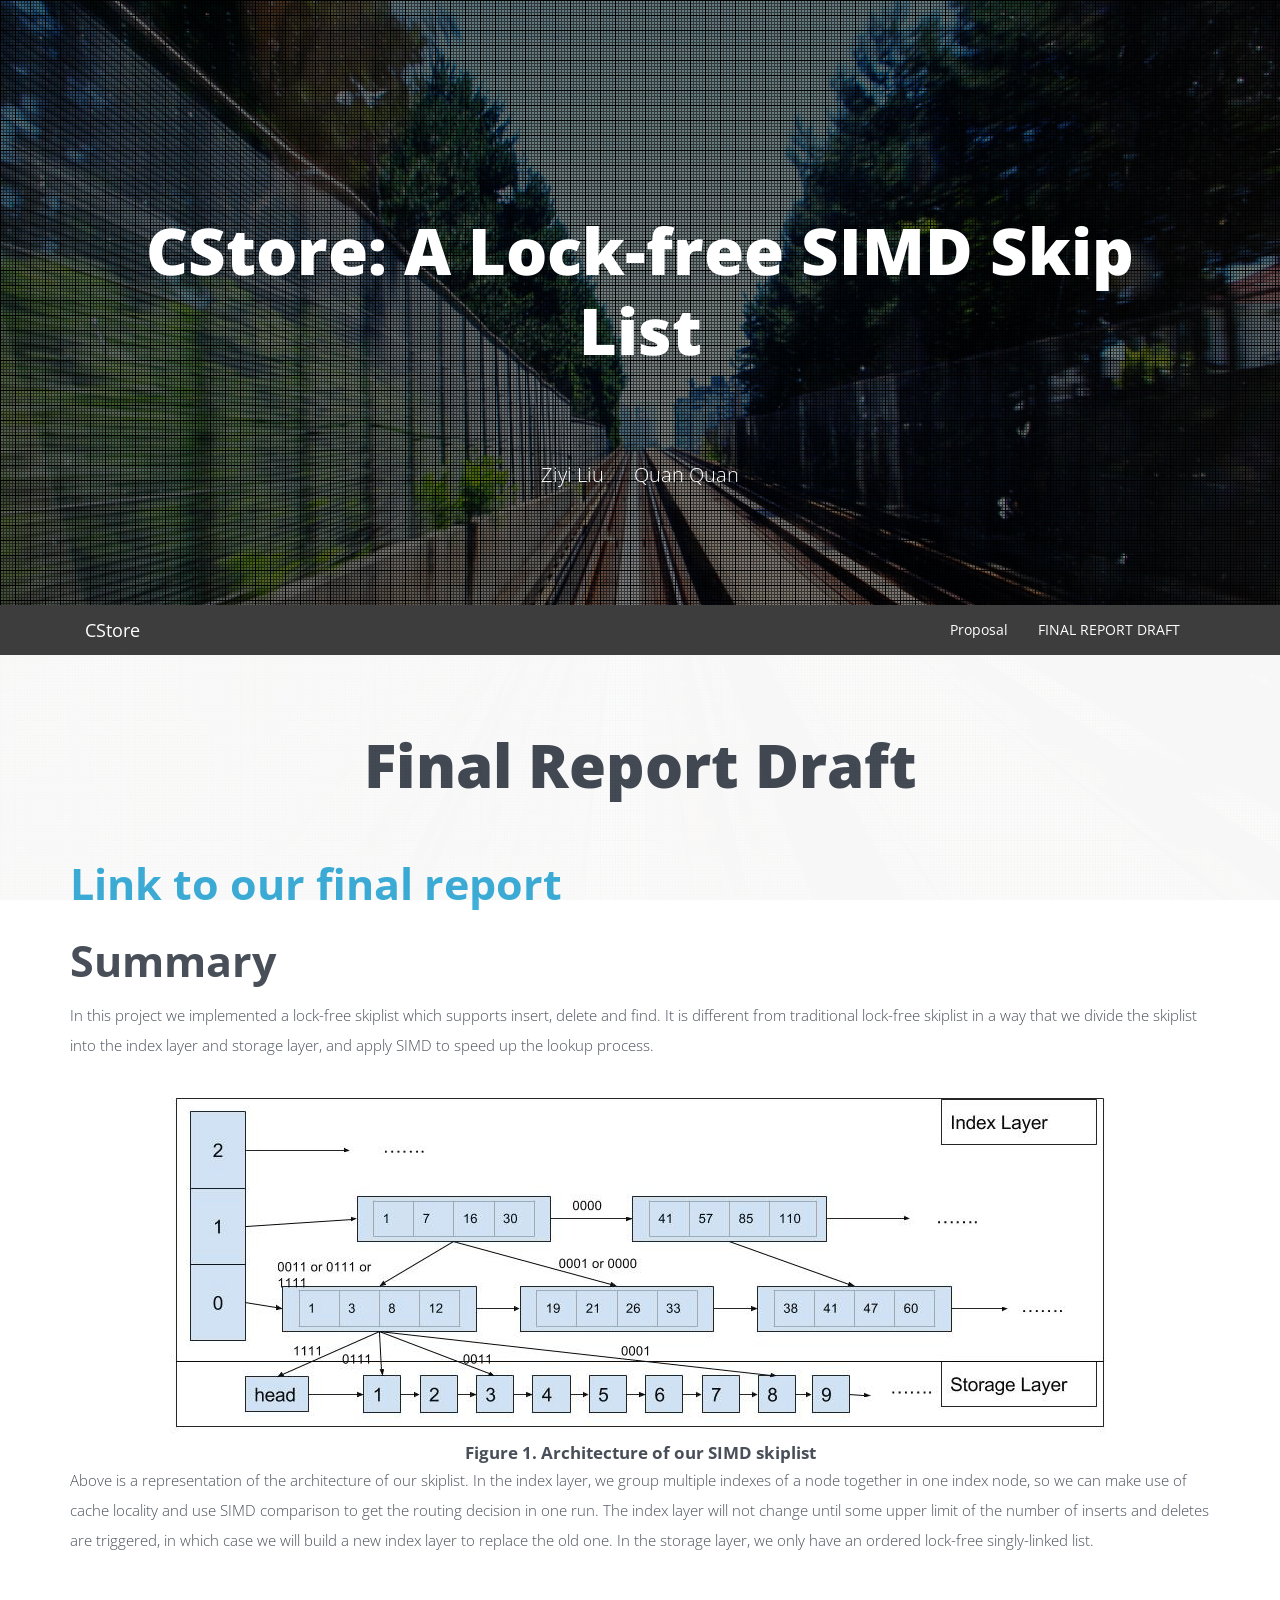
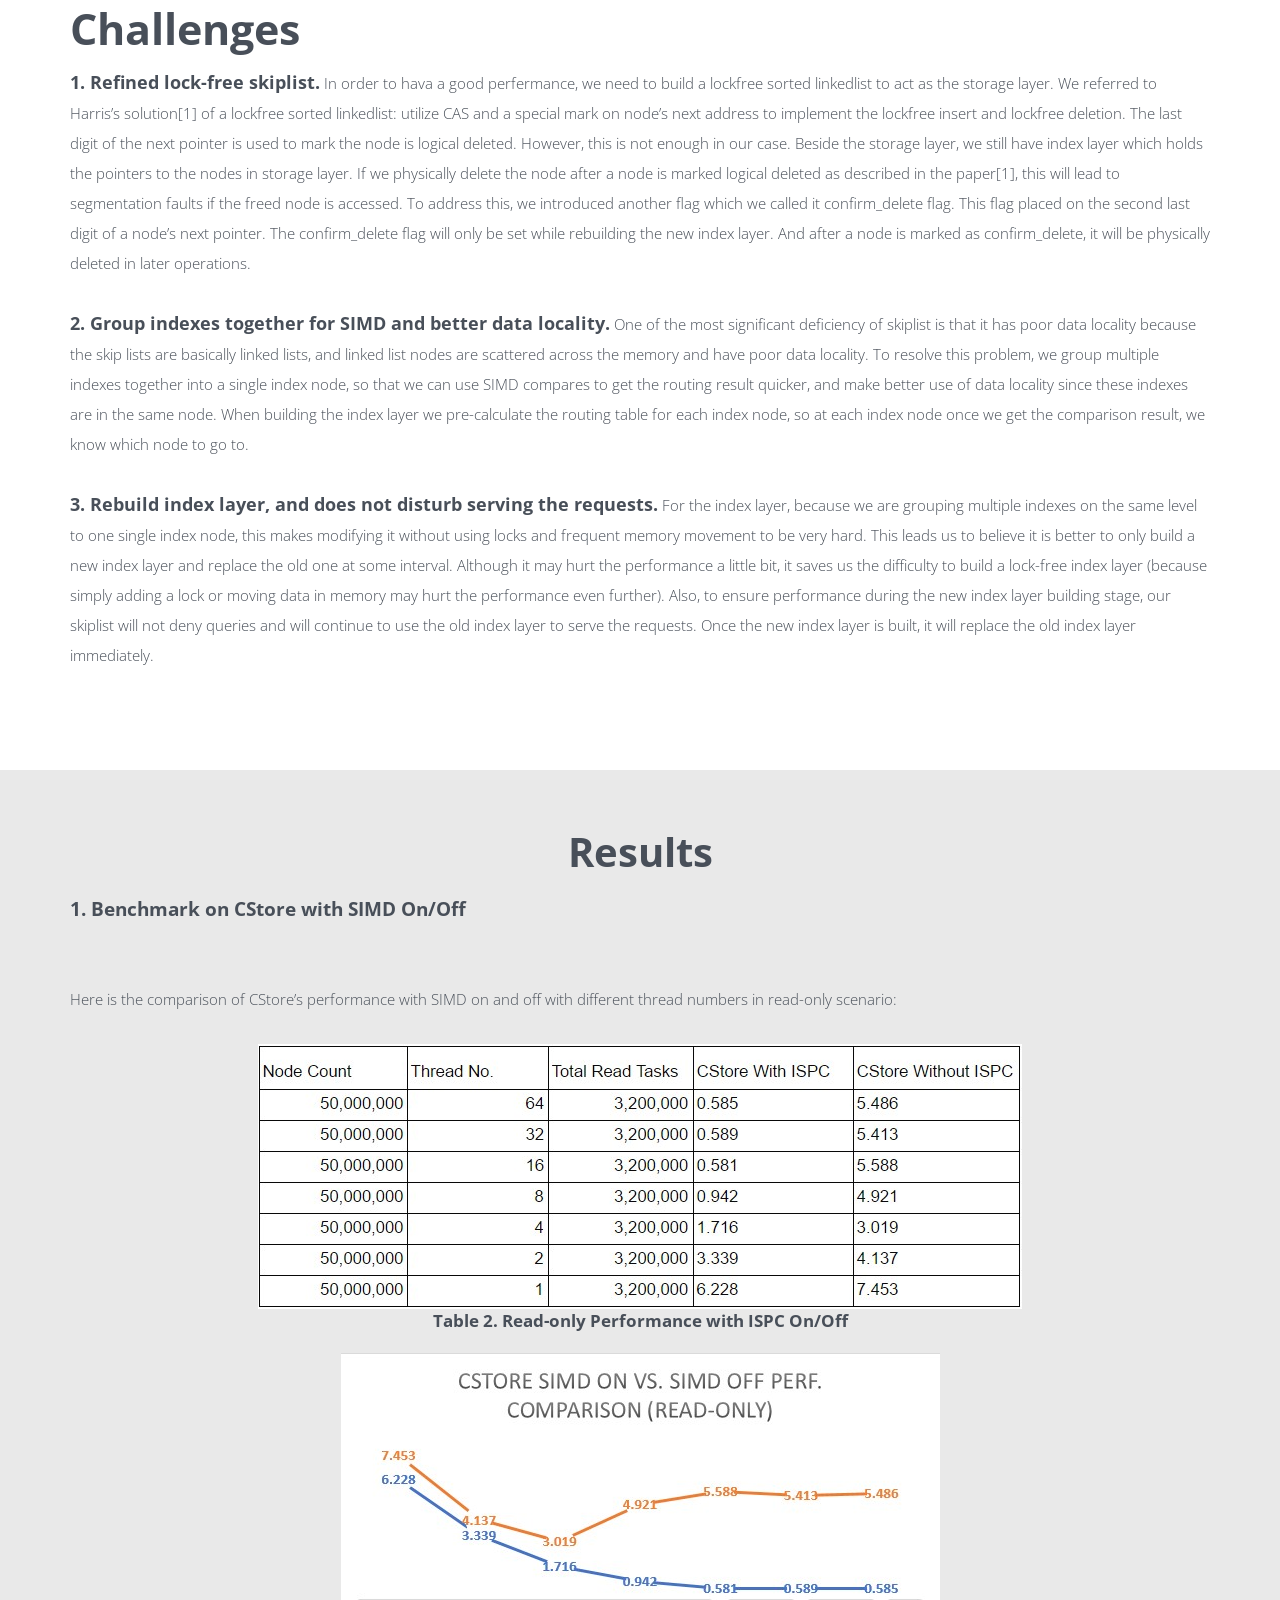
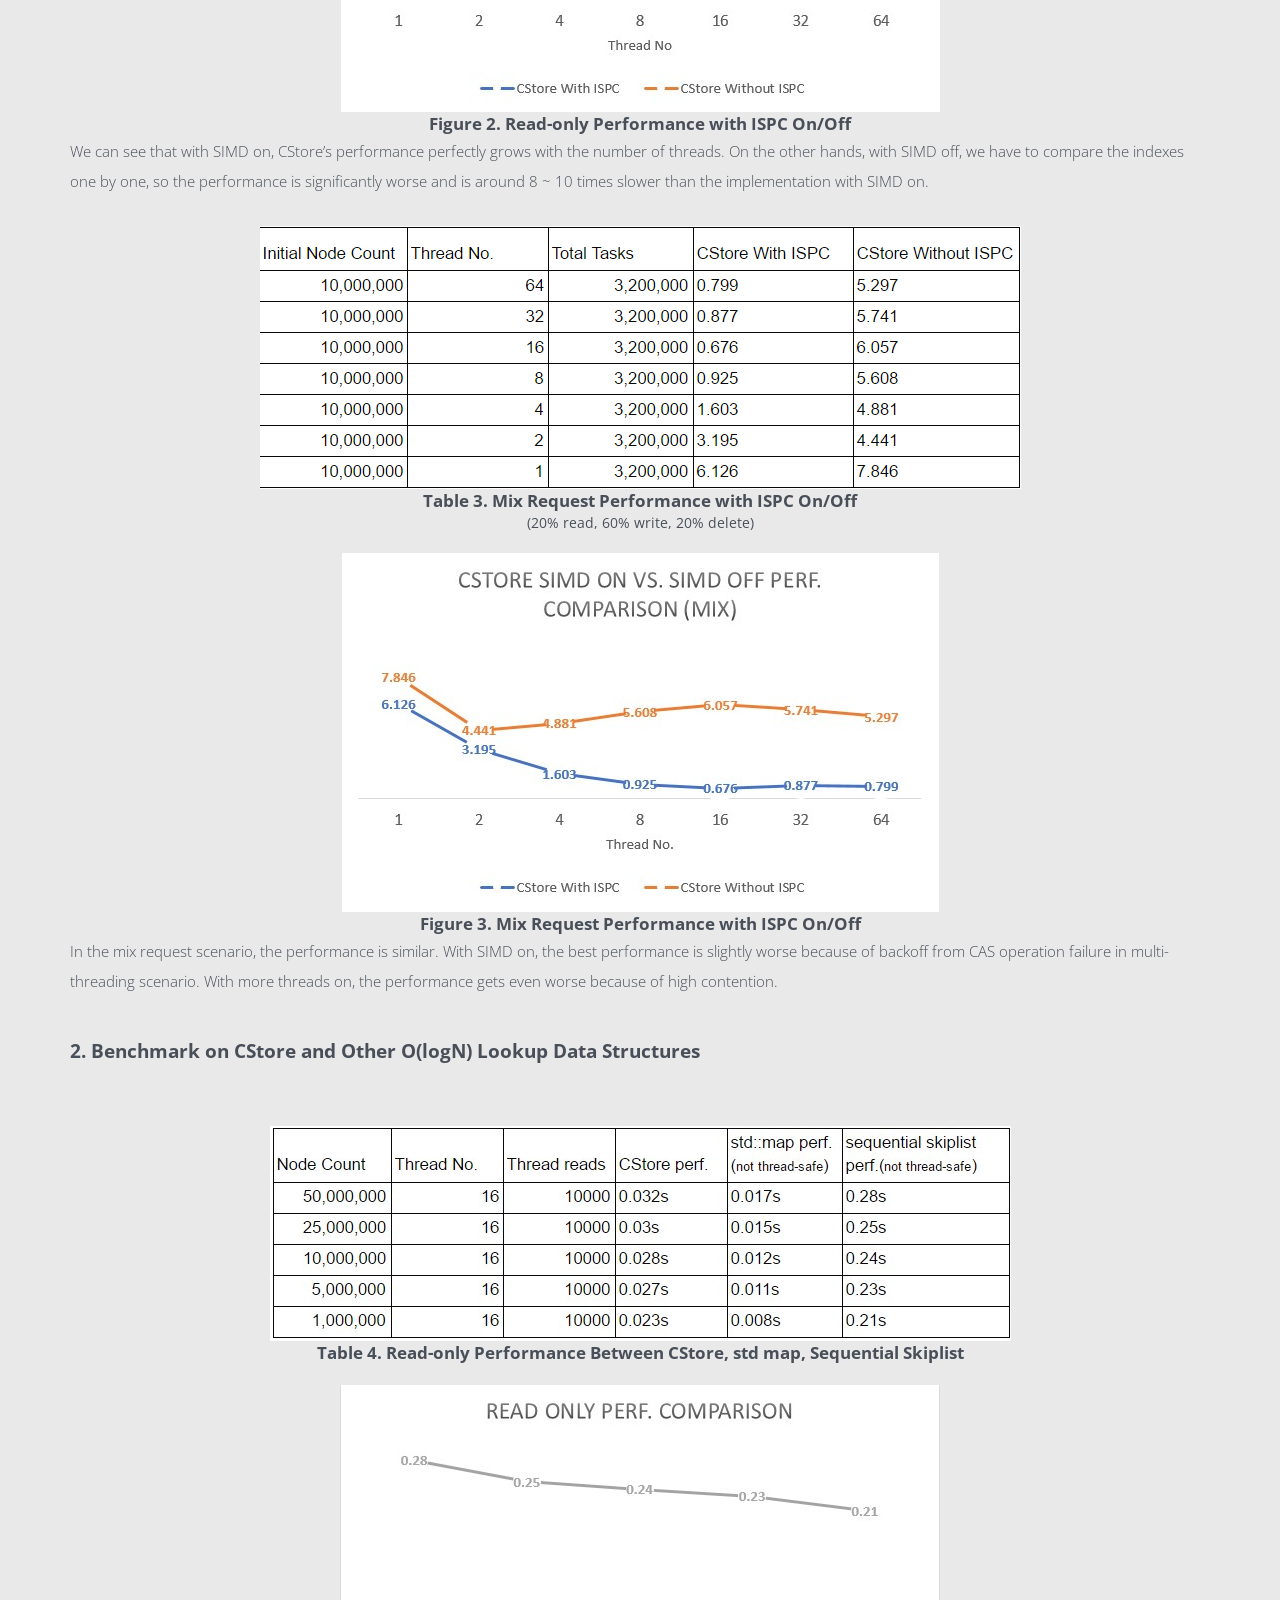
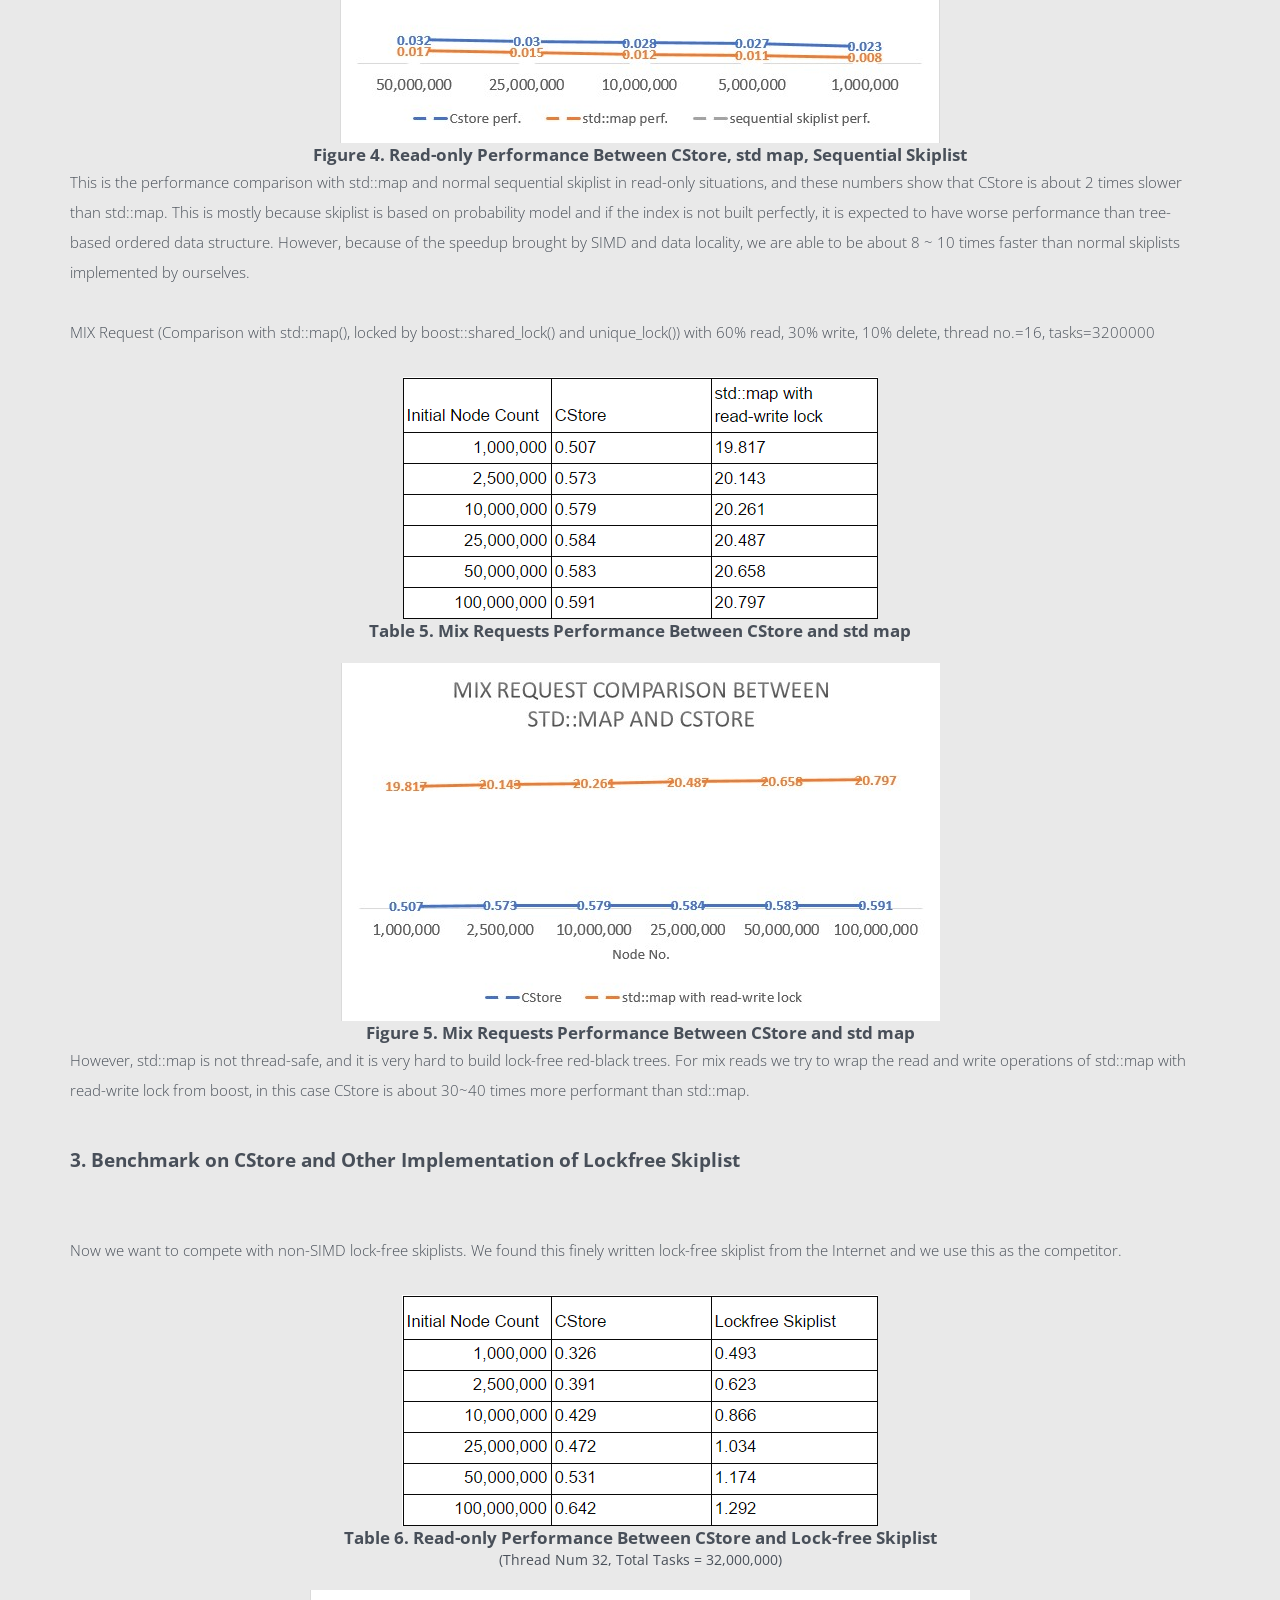
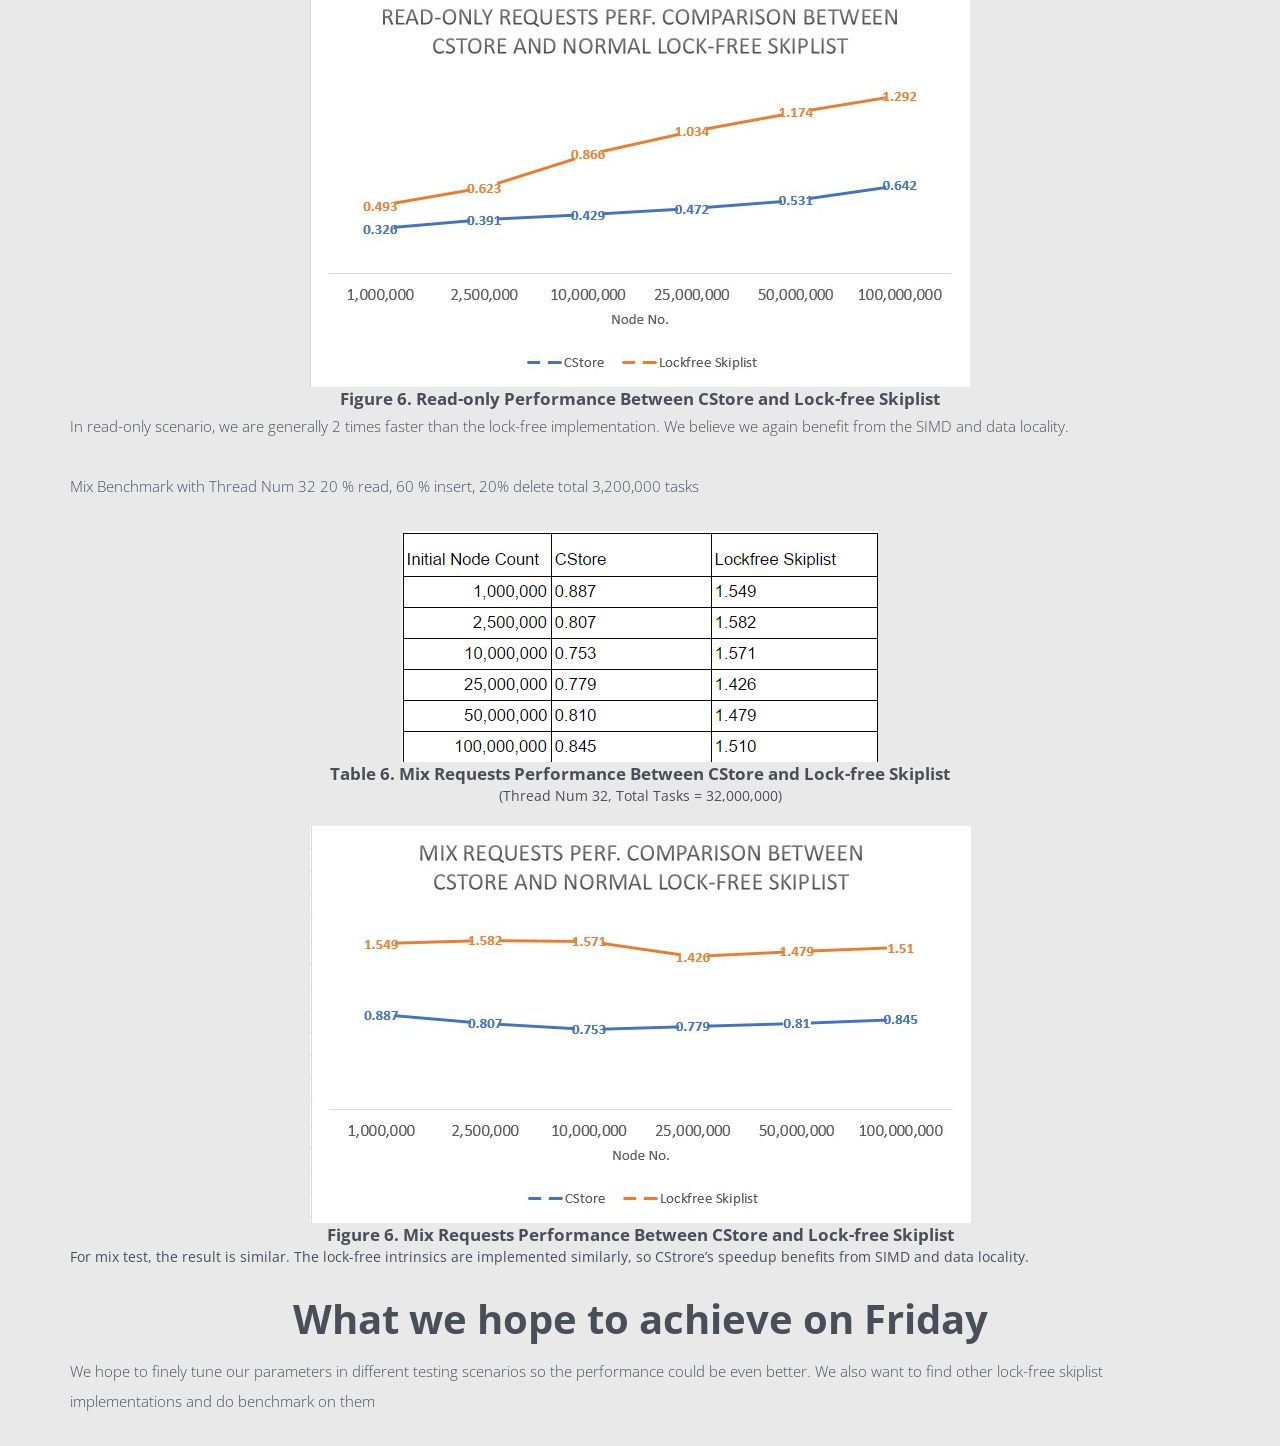
==== index.html @ 599479ee "Update index.html" ====
<!DOCTYPE html>
<!--[if lt IE 7 ]>
<html class="ie ie6" lang="en"> <![endif]-->
<!--[if IE 7 ]>
<html class="ie ie7" lang="en"> <![endif]-->
<!--[if IE 8 ]>
<html class="ie ie8" lang="en"> <![endif]-->
<!--[if (gte IE 9)|!(IE)]><!-->
<html lang="en">
<!--<![endif]-->

<head>
    <meta charset="utf-8">
    <meta name="viewport" content="width=device-width, initial-scale=1, maximum-scale=1">
    <meta name="description" content="">
    <meta name="author" content="">
    <!--[if IE]>
    <meta http-equiv="X-UA-Compatible" content="IE=edge,chrome=1">
    <![endif]-->
    <title>CStore: In-Memory Column-Oritented Data Store</title>
    <!--REQUIRED STYLE SHEETS-->
    <!-- BOOTSTRAP CORE STYLE CSS -->
    <link href="assets/css/bootstrap.css" rel="stylesheet"/>
    <link href="assets/css/bootflat.css" rel="stylesheet"/>
    <!-- FONTAWESOME STYLE CSS -->
    <link href="assets/css/font-awesome.min.css" rel="stylesheet"/>
    <!-- VEGAS STYLE CSS -->
    <link href="assets/scripts/vegas/jquery.vegas.min.css" rel="stylesheet"/>
    <!-- CUSTOM STYLE CSS -->
    <link href="assets/css/style.css" rel="stylesheet"/>
    <!-- GOOGLE FONT -->
    <link href='http://fonts.googleapis.com/css?family=Open+Sans' rel='stylesheet' type='text/css'>
    <!-- HTML5 shim and Respond.js IE8 support of HTML5 elements and media queries -->
    <!--[if lt IE 9]>
    <script src="https://oss.maxcdn.com/libs/html5shiv/3.7.0/html5shiv.js"></script>
    <script src="https://oss.maxcdn.com/libs/respond.js/1.3.0/respond.min.js"></script>
    <![endif]-->
</head>

<body>
<!--Header section  -->
<div class="container" id="home">
    <div class="row text-center">
        <div class="col-md-12">
            <h1 class="head-main">CStore: A Lock-free SIMD Skip List</h1>
            <h2 class="head-sub-main"></h2>
            <h3 class="head-last"><a href="">Ziyi Liu</a>&nbsp;&nbsp;&nbsp;&nbsp;&nbsp;&nbsp;<a href="">Quan Quan</a>
            </h3>
        </div>
    </div>
</div>
<!--End Header section  -->
<!-- Navigation -->
<nav class="navbar-inverse" role="navigation">
    <div class="container">
        <div class="navbar-header">
            <button type="button" class="navbar-toggle" data-toggle="collapse" data-target=".navbar-ex1-collapse">
                <span class="sr-only">Toggle navigation</span>
                <span class="icon-bar"></span>
                <span class="icon-bar"></span>
                <span class="icon-bar"></span>
            </button>
            <a class="navbar-brand" href="#"> CStore</a>
        </div>
        <!-- Collect the nav links for toggling -->
        <div class="collapse navbar-collapse navbar-ex1-collapse pull-right">
            <ul class="nav navbar-nav">
                <li><a href="proposal.html">Proposal</a>
                </li>
                <!--<li><a href="proposal.html">PROPOSAL</a>-->
                <!--</li>-->
                <!--<li><a href="checkpoint.html">CHECKPOINT</a>-->
                <!--</li>-->
                <li><a href="index.html">FINAL REPORT DRAFT</a>
                </li>
            </ul>
        </div>
        <!-- /.navbar-collapse -->
    </div>
    <!-- /.container -->
</nav>
<!--End Navigation -->
<!--About Section-->
<section class="for-full-back color-white " id="about">
    <div class="container introduction">
        <div class="row text-center">
            <div class="col-md-8 col-md-offset-2 ">
                <h1>Final Report Draft</h1>
                <!-- <h4>
                    <strong>
                   Lorem ipsum dolor sit amet, consectetur adipiscing elit.
                     Curabitur nec nisl odio. Mauris vehicula at nunc id posuere.
                        </strong>
                </h4> -->
            </div>
        </div>
        <div class="row g-pad-bottom">
            <div class="col-md-12">
                <h2> <a href="https://github.com/doublequan/doublequan.github.io/blob/master/CStoreFinalReport.pdf">Link to our final report</a> </h2>
                <h2>Summary</h2>
                <p>
                    In this project we implemented a lock-free skiplist which supports insert, delete and find.
                    It is different from traditional lock-free skiplist in a way that we divide the skiplist into the
                    index layer and storage layer, and apply SIMD to speed up the lookup process.
                </p>

                <center>
                    <img src="assets/img/F1.jpeg" alt="">
                    <br>
                    <b><big>Figure 1. Architecture of our SIMD skiplist</big></b>
                </center>

                <p>Above is a representation of the architecture of our skiplist. In the index layer, we group multiple
                    indexes of a node together in one index node, so we can make use of cache locality and use SIMD
                    comparison to get the routing decision in one run. The index layer will not change until some upper
                    limit of the number of inserts and deletes are triggered, in which case we will build a new index
                    layer to replace the old one. In the storage layer, we only have an ordered lock-free singly-linked
                    list.

                </p>
                <h2>Challenges</h2>
                <p><b><big>1. Refined lock-free skiplist.</big></b> In order to hava a good perfermance, we need to
                    build a lockfree sorted linkedlist to act as the storage layer. We referred to Harris’s solution[1]
                    of a lockfree sorted linkedlist: utilize CAS and a special mark on node’s next address to implement
                    the lockfree insert and lockfree deletion. The last digit of the next pointer is used to mark the
                    node is logical deleted. However, this is not enough in our case. Beside the storage layer, we still
                    have index layer which holds the pointers to the nodes in storage layer. If we physically delete the
                    node after a node is marked logical deleted as described in the paper[1], this will lead to
                    segmentation faults if the freed node is accessed. To address this, we introduced another flag which
                    we called it confirm_delete flag. This flag placed on the second last digit of a node’s next
                    pointer. The confirm_delete flag will only be set while rebuilding the new index layer. And after a
                    node is marked as confirm_delete, it will be physically deleted in later operations. </p>
                <p><b><big>2. Group indexes together for SIMD and better data locality.</big></b> One of the most
                    significant deficiency of skiplist is that it has poor data locality because the skip lists are
                    basically linked lists, and linked list nodes are scattered across the memory and have poor data
                    locality. To resolve this problem, we group multiple indexes together into a single index node, so
                    that we can use SIMD compares to get the routing result quicker, and make better use of data
                    locality since these indexes are in the same node. When building the index layer we pre-calculate
                    the routing table for each index node, so at each index node once we get the comparison result, we
                    know which node to go to.
                </p>
                <p><b><big>3. Rebuild index layer, and does not disturb serving the requests.</big></b> For the index
                    layer, because we are grouping multiple indexes on the same level to one single index node, this
                    makes
                    modifying it without using locks and frequent memory movement to be very hard. This leads us to
                    believe it is better to only build a new index layer and replace the old one at some interval.
                    Although it may hurt the performance a little bit, it saves us the difficulty to build a lock-free
                    index layer (because simply adding a lock or moving data in memory may hurt the performance even
                    further). Also, to ensure performance during the new index layer building stage, our skiplist will
                    not deny queries and will continue to use the old index layer to serve the requests. Once the new
                    index layer is built, it will replace the old index layer immediately.</p>

            </div>
        </div>
    </div>
</section>
<!--End About Section-->
<!-- About Team Section -->
<section class="for-full-back color-light challenge" id="about-team">
    <div class="container">
        <div class="row introduction">
            <div class="col-md-12">
                <h2 class="text-center">Results</h2>

                <h4>1. Benchmark on CStore with SIMD On/Off</h4>

                <p>
                    Here is the comparison of CStore’s performance with SIMD on and off with different thread numbers in
                    read-only scenario:
                </p>

                <center>
                    <img src="assets/img/fr1.jpeg" alt="">
                    <br>
                    <b><big>Table 2. Read-only Performance with ISPC On/Off</big></b>

                    <br>
                    <br>

                    <img src="assets/img/fr2.jpeg" alt="">
                    <br>
                    <b><big>Figure 2. Read-only Performance with ISPC On/Off</big></b>
                </center>

                <p>
                    We can see that with SIMD on, CStore’s performance perfectly grows with the number of threads. On
                    the other hands, with SIMD off, we have to compare the indexes one by one, so the performance is
                    significantly worse and is around 8 ~ 10 times slower than the implementation with SIMD on.
                </p>

                <center>
                    <img src="assets/img/fr3.png" alt="">
                    <br>
                    <b><big>Table 3. Mix Request Performance with ISPC On/Off</big></b>
                    <br>
                    (20% read, 60% write, 20% delete)

                    <br>
                    <br>

                    <img src="assets/img/fr4.jpeg" alt="">
                    <br>
                    <b><big>Figure 3. Mix Request Performance with ISPC On/Off</big></b>
                </center>

                <p>In the mix request scenario, the performance is similar. With SIMD on, the best performance is
                    slightly worse because of backoff from CAS operation failure in multi-threading scenario. With more
                    threads on, the performance gets even worse because of high contention.
                </p>


                <h4>2. Benchmark on CStore and Other O(logN) Lookup Data Structures</h4>

                <center>
                    <img src="assets/img/F3.jpeg" alt="">
                    <br>
                    <b><big>Table 4. Read-only Performance Between CStore, std map, Sequential Skiplist</big></b>

                    <br>
                    <br>

                    <img src="assets/img/F4.jpeg" alt="">
                    <br>
                    <b><big>Figure 4. Read-only Performance Between CStore, std map, Sequential Skiplist</big></b>
                </center>

                <p>
                    This is the performance comparison with std::map and normal sequential skiplist in read-only
                    situations, and these numbers show that CStore is about 2 times slower than std::map. This is
                    mostly because skiplist is based on probability model and if the index is not built perfectly,
                    it is expected to have worse performance than tree-based ordered data structure. However,
                    because of the speedup brought by SIMD and data locality, we are able to be about 8 ~ 10 times
                    faster than normal skiplists implemented by ourselves.
                </p>

                <p>MIX Request (Comparison with std::map(), locked by boost::shared_lock() and unique_lock())
                    with 60% read, 30% write, 10% delete, thread no.=16, tasks=3200000
                </p>

                <center>
                    <img src="assets/img/fr5.png" alt="">
                    <br>
                    <b><big>Table 5. Mix Requests Performance Between CStore and std map</big></b>

                    <br>
                    <br>

                    <img src="assets/img/fr6.jpeg" alt="">
                    <br>
                    <b><big>Figure 5. Mix Requests Performance Between CStore and std map</big></b>
                </center>

                <p>However, std::map is not thread-safe, and it is very hard to build lock-free red-black trees. For mix
                    reads we try to wrap the read and write operations of std::map with read-write lock from boost, in
                    this case CStore is about 30~40 times more performant than std::map.
                </p>

                <h4>3. Benchmark on CStore and Other Implementation of Lockfree Skiplist</h4>

                <p>
                    Now we want to compete with non-SIMD lock-free skiplists. We found this finely written lock-free
                    skiplist from the Internet and we use this as the competitor.
                </p>

                <center>
                    <img src="assets/img/fr7.png" alt="">
                    <br>
                    <b><big>Table 6. Read-only Performance Between CStore and Lock-free Skiplist</big></b>
                    <br>
                    (Thread Num 32, Total Tasks = 32,000,000)

                    <br>
                    <br>

                    <img src="assets/img/fr8.jpeg" alt="">
                    <br>
                    <b><big>Figure 6. Read-only Performance Between CStore and Lock-free Skiplist</big></b>
                </center>

                <p>In read-only scenario, we are generally 2 times faster than the lock-free implementation. We believe
                    we again benefit from the SIMD and data locality.</p>

<p>Mix Benchmark with
    Thread Num 32
    20 % read, 60 % insert, 20% delete
    total 3,200,000 tasks</p>

                <center>
                    <img src="assets/img/fr9.png" alt="">
                    <br>
                    <b><big>Table 6. Mix Requests Performance Between CStore and Lock-free Skiplist</big></b>
                    <br>
                    (Thread Num 32, Total Tasks = 32,000,000)

                    <br>
                    <br>

                    <img src="assets/img/fr10.jpeg" alt="">
                    <br>
                    <b><big>Figure 6. Mix Requests Performance Between CStore and Lock-free Skiplist</big></b>
                </center>

                For mix test, the result is similar. The lock-free intrinsics are implemented similarly, so CStrore’s speedup benefits from SIMD and data locality.

                <h2 class="text-center">What we hope to achieve on Friday</h2>
                <p>
                    We hope to finely tune our parameters in different testing scenarios so the performance could be
                    even better. We also want to find other lock-free skiplist implementations and do benchmark on them
                </p>

            </div>
        </div>
    </div>
</section>
<!--End About Team Section -->
<!-- Pricing Section -->

<!-- JAVASCRIPT FILES PLACED AT THE BOTTOM TO REDUCE THE LOADING TIME  -->
<!-- CORE JQUERY  -->
<script src="assets/plugins/jquery-1.10.2.js"></script>
<!-- BOOTSTRAP CORE SCRIPT   -->
<script src="assets/plugins/bootstrap.js"></script>
<!-- VEGAS SLIDESHOW SCRIPTS -->
<script src="assets/plugins/vegas/jquery.vegas.min.js"></script>
<!-- CUSTOM SCRIPTS -->
<script src="assets/js/custom.js"></script>
</body>

</html>
---- assets/css/bootflat.css ----
/*
 * bootflat 2.0.4
 *
 * Description: BOOTFLAT is an open source Flat UI KIT based on Bootstrap 3.3.0 CSS framework. It provides a faster, easier and less repetitive way for web developers to create elegant web apps.
 *
 * Homepage: http://bootflat.github.com/
 *
 * By @Flathemes <info@flathemes.com>
 *
 * Last modify time: 2015-04-29
 *
 * Licensed under the MIT license. Please see LICENSE for more information.
 *
 * Copyright 2013 FLATHEMES.
 *
 */

html{font-family:sans-serif;-webkit-text-size-adjust:100%;-ms-text-size-adjust:100%}body{margin:0}article,aside,details,figcaption,figure,footer,header,hgroup,main,menu,nav,section,summary{display:block}audio,canvas,progress,video{display:inline-block;vertical-align:baseline}audio:not([controls]){display:none;height:0}[hidden],template{display:none}a{background-color:transparent}a:active,a:hover{outline:0}b,strong{font-weight:700}dfn{font-style:italic}h1{margin:.67em 0}mark{color:#000;background:#ff0}sub,sup{position:relative;font-size:75%;line-height:0;vertical-align:baseline}sup{top:-.5em}sub{bottom:-.25em}img{border:0}svg:not(:root){overflow:hidden}hr{height:0;-webkit-box-sizing:content-box;-moz-box-sizing:content-box;box-sizing:content-box}pre{overflow:auto}code,kbd,pre,samp{font-size:1em}button,input,optgroup,select,textarea{margin:0;font:inherit;color:inherit}button{overflow:visible}button,select{text-transform:none}button,html input[type=button],input[type=reset],input[type=submit]{-webkit-appearance:button;cursor:pointer}button[disabled],html input[disabled]{cursor:default}button::-moz-focus-inner,input::-moz-focus-inner{padding:0;border:0}input[type=checkbox],input[type=radio]{-webkit-box-sizing:border-box;-moz-box-sizing:border-box;box-sizing:border-box;padding:0}input[type=number]::-webkit-inner-spin-button,input[type=number]::-webkit-outer-spin-button{height:auto}input[type=search]::-webkit-search-cancel-button,input[type=search]::-webkit-search-decoration{-webkit-appearance:none}textarea{overflow:auto}optgroup{font-weight:700}table{border-spacing:0;border-collapse:collapse}td,th{padding:0}@media print{*,:after,:before{color:#000!important;text-shadow:none!important;background:transparent!important;-webkit-box-shadow:none!important;box-shadow:none!important}a,a:visited{text-decoration:underline}a[href]:after{content:" (" attr(href) ")"}abbr[title]:after{content:" (" attr(title) ")"}a[href^="#"]:after,a[href^="javascript:"]:after{content:""}blockquote,pre{border:1px solid #999;page-break-inside:avoid}thead{display:table-header-group}img,tr{page-break-inside:avoid}img{max-width:100%!important}h2,h3,p{orphans:3;widows:3}h2,h3{page-break-after:avoid}select{background:#fff!important}.navbar{display:none}.btn>.caret,.dropup>.btn>.caret{border-top-color:#000!important}.label{border:1px solid #000}.table{border-collapse:collapse!important}.table td,.table th{background-color:#fff!important}.table-bordered td,.table-bordered th{border:1px solid #ddd!important}}@font-face{font-family:'Glyphicons Halflings';src:url(../fonts/glyphicons-halflings-regular.eot);src:url(../fonts/glyphicons-halflings-regular.eot?#iefix) format('embedded-opentype'),url(../fonts/glyphicons-halflings-regular.woff) format('woff'),url(../fonts/glyphicons-halflings-regular.ttf) format('truetype'),url(../fonts/glyphicons-halflings-regular.svg#glyphicons_halflingsregular) format('svg')}.glyphicon{position:relative;top:1px;display:inline-block;font-family:'Glyphicons Halflings';font-style:normal;font-weight:400;line-height:1;-webkit-font-smoothing:antialiased;-moz-osx-font-smoothing:grayscale}.glyphicon-asterisk:before{content:"\2a"}.glyphicon-plus:before{content:"\2b"}.glyphicon-eur:before,.glyphicon-euro:before{content:"\20ac"}.glyphicon-minus:before{content:"\2212"}.glyphicon-cloud:before{content:"\2601"}.glyphicon-envelope:before{content:"\2709"}.glyphicon-pencil:before{content:"\270f"}.glyphicon-glass:before{content:"\e001"}.glyphicon-music:before{content:"\e002"}.glyphicon-search:before{content:"\e003"}.glyphicon-heart:before{content:"\e005"}.glyphicon-star:before{content:"\e006"}.glyphicon-star-empty:before{content:"\e007"}.glyphicon-user:before{content:"\e008"}.glyphicon-film:before{content:"\e009"}.glyphicon-th-large:before{content:"\e010"}.glyphicon-th:before{content:"\e011"}.glyphicon-th-list:before{content:"\e012"}.glyphicon-ok:before{content:"\e013"}.glyphicon-remove:before{content:"\e014"}.glyphicon-zoom-in:before{content:"\e015"}.glyphicon-zoom-out:before{content:"\e016"}.glyphicon-off:before{content:"\e017"}.glyphicon-signal:before{content:"\e018"}.glyphicon-cog:before{content:"\e019"}.glyphicon-trash:before{content:"\e020"}.glyphicon-home:before{content:"\e021"}.glyphicon-file:before{content:"\e022"}.glyphicon-time:before{content:"\e023"}.glyphicon-road:before{content:"\e024"}.glyphicon-download-alt:before{content:"\e025"}.glyphicon-download:before{content:"\e026"}.glyphicon-upload:before{content:"\e027"}.glyphicon-inbox:before{content:"\e028"}.glyphicon-play-circle:before{content:"\e029"}.glyphicon-repeat:before{content:"\e030"}.glyphicon-refresh:before{content:"\e031"}.glyphicon-list-alt:before{content:"\e032"}.glyphicon-lock:before{content:"\e033"}.glyphicon-flag:before{content:"\e034"}.glyphicon-headphones:before{content:"\e035"}.glyphicon-volume-off:before{content:"\e036"}.glyphicon-volume-down:before{content:"\e037"}.glyphicon-volume-up:before{content:"\e038"}.glyphicon-qrcode:before{content:"\e039"}.glyphicon-barcode:before{content:"\e040"}.glyphicon-tag:before{content:"\e041"}.glyphicon-tags:before{content:"\e042"}.glyphicon-book:before{content:"\e043"}.glyphicon-bookmark:before{content:"\e044"}.glyphicon-print:before{content:"\e045"}.glyphicon-camera:before{content:"\e046"}.glyphicon-font:before{content:"\e047"}.glyphicon-bold:before{content:"\e048"}.glyphicon-italic:before{content:"\e049"}.glyphicon-text-height:before{content:"\e050"}.glyphicon-text-width:before{content:"\e051"}.glyphicon-align-left:before{content:"\e052"}.glyphicon-align-center:before{content:"\e053"}.glyphicon-align-right:before{content:"\e054"}.glyphicon-align-justify:before{content:"\e055"}.glyphicon-list:before{content:"\e056"}.glyphicon-indent-left:before{content:"\e057"}.glyphicon-indent-right:before{content:"\e058"}.glyphicon-facetime-video:before{content:"\e059"}.glyphicon-picture:before{content:"\e060"}.glyphicon-map-marker:before{content:"\e062"}.glyphicon-adjust:before{content:"\e063"}.glyphicon-tint:before{content:"\e064"}.glyphicon-edit:before{content:"\e065"}.glyphicon-share:before{content:"\e066"}.glyphicon-check:before{content:"\e067"}.glyphicon-move:before{content:"\e068"}.glyphicon-step-backward:before{content:"\e069"}.glyphicon-fast-backward:before{content:"\e070"}.glyphicon-backward:before{content:"\e071"}.glyphicon-play:before{content:"\e072"}.glyphicon-pause:before{content:"\e073"}.glyphicon-stop:before{content:"\e074"}.glyphicon-forward:before{content:"\e075"}.glyphicon-fast-forward:before{content:"\e076"}.glyphicon-step-forward:before{content:"\e077"}.glyphicon-eject:before{content:"\e078"}.glyphicon-chevron-left:before{content:"\e079"}.glyphicon-chevron-right:before{content:"\e080"}.glyphicon-plus-sign:before{content:"\e081"}.glyphicon-minus-sign:before{content:"\e082"}.glyphicon-remove-sign:before{content:"\e083"}.glyphicon-ok-sign:before{content:"\e084"}.glyphicon-question-sign:before{content:"\e085"}.glyphicon-info-sign:before{content:"\e086"}.glyphicon-screenshot:before{content:"\e087"}.glyphicon-remove-circle:before{content:"\e088"}.glyphicon-ok-circle:before{content:"\e089"}.glyphicon-ban-circle:before{content:"\e090"}.glyphicon-arrow-left:before{content:"\e091"}.glyphicon-arrow-right:before{content:"\e092"}.glyphicon-arrow-up:before{content:"\e093"}.glyphicon-arrow-down:before{content:"\e094"}.glyphicon-share-alt:before{content:"\e095"}.glyphicon-resize-full:before{content:"\e096"}.glyphicon-resize-small:before{content:"\e097"}.glyphicon-exclamation-sign:before{content:"\e101"}.glyphicon-gift:before{content:"\e102"}.glyphicon-leaf:before{content:"\e103"}.glyphicon-fire:before{content:"\e104"}.glyphicon-eye-open:before{content:"\e105"}.glyphicon-eye-close:before{content:"\e106"}.glyphicon-warning-sign:before{content:"\e107"}.glyphicon-plane:before{content:"\e108"}.glyphicon-calendar:before{content:"\e109"}.glyphicon-random:before{content:"\e110"}.glyphicon-comment:before{content:"\e111"}.glyphicon-magnet:before{content:"\e112"}.glyphicon-chevron-up:before{content:"\e113"}.glyphicon-chevron-down:before{content:"\e114"}.glyphicon-retweet:before{content:"\e115"}.glyphicon-shopping-cart:before{content:"\e116"}.glyphicon-folder-close:before{content:"\e117"}.glyphicon-folder-open:before{content:"\e118"}.glyphicon-resize-vertical:before{content:"\e119"}.glyphicon-resize-horizontal:before{content:"\e120"}.glyphicon-hdd:before{content:"\e121"}.glyphicon-bullhorn:before{content:"\e122"}.glyphicon-bell:before{content:"\e123"}.glyphicon-certificate:before{content:"\e124"}.glyphicon-thumbs-up:before{content:"\e125"}.glyphicon-thumbs-down:before{content:"\e126"}.glyphicon-hand-right:before{content:"\e127"}.glyphicon-hand-left:before{content:"\e128"}.glyphicon-hand-up:before{content:"\e129"}.glyphicon-hand-down:before{content:"\e130"}.glyphicon-circle-arrow-right:before{content:"\e131"}.glyphicon-circle-arrow-left:before{content:"\e132"}.glyphicon-circle-arrow-up:before{content:"\e133"}.glyphicon-circle-arrow-down:before{content:"\e134"}.glyphicon-globe:before{content:"\e135"}.glyphicon-wrench:before{content:"\e136"}.glyphicon-tasks:before{content:"\e137"}.glyphicon-filter:before{content:"\e138"}.glyphicon-briefcase:before{content:"\e139"}.glyphicon-fullscreen:before{content:"\e140"}.glyphicon-dashboard:before{content:"\e141"}.glyphicon-paperclip:before{content:"\e142"}.glyphicon-heart-empty:before{content:"\e143"}.glyphicon-link:before{content:"\e144"}.glyphicon-phone:before{content:"\e145"}.glyphicon-pushpin:before{content:"\e146"}.glyphicon-usd:before{content:"\e148"}.glyphicon-gbp:before{content:"\e149"}.glyphicon-sort:before{content:"\e150"}.glyphicon-sort-by-alphabet:before{content:"\e151"}.glyphicon-sort-by-alphabet-alt:before{content:"\e152"}.glyphicon-sort-by-order:before{content:"\e153"}.glyphicon-sort-by-order-alt:before{content:"\e154"}.glyphicon-sort-by-attributes:before{content:"\e155"}.glyphicon-sort-by-attributes-alt:before{content:"\e156"}.glyphicon-unchecked:before{content:"\e157"}.glyphicon-expand:before{content:"\e158"}.glyphicon-collapse-down:before{content:"\e159"}.glyphicon-collapse-up:before{content:"\e160"}.glyphicon-log-in:before{content:"\e161"}.glyphicon-flash:before{content:"\e162"}.glyphicon-log-out:before{content:"\e163"}.glyphicon-new-window:before{content:"\e164"}.glyphicon-record:before{content:"\e165"}.glyphicon-save:before{content:"\e166"}.glyphicon-open:before{content:"\e167"}.glyphicon-saved:before{content:"\e168"}.glyphicon-import:before{content:"\e169"}.glyphicon-export:before{content:"\e170"}.glyphicon-send:before{content:"\e171"}.glyphicon-floppy-disk:before{content:"\e172"}.glyphicon-floppy-saved:before{content:"\e173"}.glyphicon-floppy-remove:before{content:"\e174"}.glyphicon-floppy-save:before{content:"\e175"}.glyphicon-floppy-open:before{content:"\e176"}.glyphicon-credit-card:before{content:"\e177"}.glyphicon-transfer:before{content:"\e178"}.glyphicon-cutlery:before{content:"\e179"}.glyphicon-header:before{content:"\e180"}.glyphicon-compressed:before{content:"\e181"}.glyphicon-earphone:before{content:"\e182"}.glyphicon-phone-alt:before{content:"\e183"}.glyphicon-tower:before{content:"\e184"}.glyphicon-stats:before{content:"\e185"}.glyphicon-sd-video:before{content:"\e186"}.glyphicon-hd-video:before{content:"\e187"}.glyphicon-subtitles:before{content:"\e188"}.glyphicon-sound-stereo:before{content:"\e189"}.glyphicon-sound-dolby:before{content:"\e190"}.glyphicon-sound-5-1:before{content:"\e191"}.glyphicon-sound-6-1:before{content:"\e192"}.glyphicon-sound-7-1:before{content:"\e193"}.glyphicon-copyright-mark:before{content:"\e194"}.glyphicon-registration-mark:before{content:"\e195"}.glyphicon-cloud-download:before{content:"\e197"}.glyphicon-cloud-upload:before{content:"\e198"}.glyphicon-tree-conifer:before{content:"\e199"}.glyphicon-tree-deciduous:before{content:"\e200"}*,:after,:before{-webkit-box-sizing:border-box;-moz-box-sizing:border-box;box-sizing:border-box}html{font-size:10px;-webkit-tap-highlight-color:rgba(0,0,0,0)}body{font-family:"Helvetica Neue",Helvetica,Arial,sans-serif;font-size:14px;line-height:1.42857143;color:#333;background-color:#fff}button,input,select,textarea{font-family:inherit;font-size:inherit;line-height:inherit}a{color:#428bca;text-decoration:none}a:focus,a:hover{color:#2a6496;text-decoration:underline}a:focus{outline:thin dotted;outline:5px auto -webkit-focus-ring-color;outline-offset:-2px}figure{margin:0}img{vertical-align:middle}.carousel-inner>.item>a>img,.carousel-inner>.item>img,.img-responsive,.thumbnail a>img,.thumbnail>img{display:block;max-width:100%;height:auto}.img-rounded{border-radius:6px}.img-thumbnail{display:inline-block;max-width:100%;height:auto;padding:4px;line-height:1.42857143;background-color:#fff;border:1px solid #ddd;border-radius:4px;-webkit-transition:all .2s ease-in-out;-o-transition:all .2s ease-in-out;transition:all .2s ease-in-out}.img-circle{border-radius:50%}hr{margin-top:20px;margin-bottom:20px;border:0;border-top:1px solid #eee}.sr-only{position:absolute;width:1px;height:1px;padding:0;margin:-1px;overflow:hidden;clip:rect(0,0,0,0);border:0}.sr-only-focusable:active,.sr-only-focusable:focus{position:static;width:auto;height:auto;margin:0;overflow:visible;clip:auto}.h1,.h2,.h3,.h4,.h5,.h6,h1,h2,h3,h4,h5,h6{font-family:inherit;font-weight:500;line-height:1.1;color:inherit}.h1 .small,.h1 small,.h2 .small,.h2 small,.h3 .small,.h3 small,.h4 .small,.h4 small,.h5 .small,.h5 small,.h6 .small,.h6 small,h1 .small,h1 small,h2 .small,h2 small,h3 .small,h3 small,h4 .small,h4 small,h5 .small,h5 small,h6 .small,h6 small{font-weight:400;line-height:1;color:#777}.h1,.h2,.h3,h1,h2,h3{margin-top:20px;margin-bottom:10px}.h1 .small,.h1 small,.h2 .small,.h2 small,.h3 .small,.h3 small,h1 .small,h1 small,h2 .small,h2 small,h3 .small,h3 small{font-size:65%}.h4,.h5,.h6,h4,h5,h6{margin-top:10px;margin-bottom:10px}.h4 .small,.h4 small,.h5 .small,.h5 small,.h6 .small,.h6 small,h4 .small,h4 small,h5 .small,h5 small,h6 .small,h6 small{font-size:75%}.h1,h1{font-size:36px}.h2,h2{font-size:30px}.h3,h3{font-size:24px}.h4,h4{font-size:18px}.h5,h5{font-size:14px}.h6,h6{font-size:12px}p{margin:0 0 10px}.lead{margin-bottom:20px;font-size:16px;font-weight:300;line-height:1.4}@media (min-width:768px){.lead{font-size:21px}}.small,small{font-size:85%}.mark,mark{padding:.2em;background-color:#fcf8e3}.text-left{text-align:left}.text-right{text-align:right}.text-center{text-align:center}.text-justify{text-align:justify}.text-nowrap{white-space:nowrap}.text-lowercase{text-transform:lowercase}.text-uppercase{text-transform:uppercase}.text-capitalize{text-transform:capitalize}.text-muted{color:#777}.text-primary{color:#428bca}a.text-primary:hover{color:#3071a9}.text-success{color:#3c763d}a.text-success:hover{color:#2b542c}.text-info{color:#31708f}a.text-info:hover{color:#245269}.text-warning{color:#8a6d3b}a.text-warning:hover{color:#66512c}.text-danger{color:#a94442}a.text-danger:hover{color:#843534}.bg-primary{color:#fff;background-color:#428bca}a.bg-primary:hover{background-color:#3071a9}.bg-success{background-color:#dff0d8}a.bg-success:hover{background-color:#c1e2b3}.bg-info{background-color:#d9edf7}a.bg-info:hover{background-color:#afd9ee}.bg-warning{background-color:#fcf8e3}a.bg-warning:hover{background-color:#f7ecb5}.bg-danger{background-color:#f2dede}a.bg-danger:hover{background-color:#e4b9b9}.page-header{padding-bottom:9px;margin:40px 0 20px;border-bottom:1px solid #eee}ol,ul{margin-top:0;margin-bottom:10px}ol ol,ol ul,ul ol,ul ul{margin-bottom:0}.list-unstyled{padding-left:0;list-style:none}.list-inline{padding-left:0;margin-left:-5px;list-style:none}.list-inline>li{display:inline-block;padding-right:5px;padding-left:5px}dl{margin-top:0;margin-bottom:20px}dd,dt{line-height:1.42857143}dt{font-weight:700}dd{margin-left:0}@media (min-width:768px){.dl-horizontal dt{float:left;width:160px;overflow:hidden;clear:left;text-align:right;text-overflow:ellipsis;white-space:nowrap}.dl-horizontal dd{margin-left:180px}}abbr[data-original-title],abbr[title]{cursor:help;border-bottom:1px dotted #777}.initialism{font-size:90%;text-transform:uppercase}blockquote{padding:10px 20px;margin:0 0 20px;font-size:17.5px;border-left:5px solid #eee}blockquote ol:last-child,blockquote p:last-child,blockquote ul:last-child{margin-bottom:0}blockquote .small,blockquote footer,blockquote small{display:block;font-size:80%;line-height:1.42857143;color:#777}blockquote .small:before,blockquote footer:before,blockquote small:before{content:'\2014 \00A0'}.blockquote-reverse,blockquote.pull-right{padding-right:15px;padding-left:0;text-align:right;border-right:5px solid #eee;border-left:0}.blockquote-reverse .small:before,.blockquote-reverse footer:before,.blockquote-reverse small:before,blockquote.pull-right .small:before,blockquote.pull-right footer:before,blockquote.pull-right small:before{content:''}.blockquote-reverse .small:after,.blockquote-reverse footer:after,.blockquote-reverse small:after,blockquote.pull-right .small:after,blockquote.pull-right footer:after,blockquote.pull-right small:after{content:'\00A0 \2014'}address{margin-bottom:20px;font-style:normal;line-height:1.42857143}code,kbd,pre,samp{font-family:Menlo,Monaco,Consolas,"Courier New",monospace}code{padding:2px 4px;font-size:90%;color:#c7254e;background-color:#f9f2f4;border-radius:4px}kbd{padding:2px 4px;font-size:90%;color:#fff;background-color:#333;border-radius:3px;-webkit-box-shadow:inset 0 -1px 0 rgba(0,0,0,.25);box-shadow:inset 0 -1px 0 rgba(0,0,0,.25)}kbd kbd{padding:0;font-size:100%;font-weight:700;-webkit-box-shadow:none;box-shadow:none}pre{display:block;padding:9.5px;margin:0 0 10px;font-size:13px;line-height:1.42857143;color:#333;word-break:break-all;word-wrap:break-word;background-color:#f5f5f5;border:1px solid #ccc;border-radius:4px}pre code{padding:0;font-size:inherit;color:inherit;white-space:pre-wrap;background-color:transparent;border-radius:0}.pre-scrollable{max-height:340px;overflow-y:scroll}.container,.container-fluid{padding-right:15px;padding-left:15px;margin-right:auto;margin-left:auto}@media (min-width:768px){.container{width:750px}}@media (min-width:992px){.container{width:970px}}@media (min-width:1200px){.container{width:1170px}}.row{margin-right:-15px;margin-left:-15px}.col-lg-1,.col-lg-10,.col-lg-11,.col-lg-12,.col-lg-2,.col-lg-3,.col-lg-4,.col-lg-5,.col-lg-6,.col-lg-7,.col-lg-8,.col-lg-9,.col-md-1,.col-md-10,.col-md-11,.col-md-12,.col-md-2,.col-md-3,.col-md-4,.col-md-5,.col-md-6,.col-md-7,.col-md-8,.col-md-9,.col-sm-1,.col-sm-10,.col-sm-11,.col-sm-12,.col-sm-2,.col-sm-3,.col-sm-4,.col-sm-5,.col-sm-6,.col-sm-7,.col-sm-8,.col-sm-9,.col-xs-1,.col-xs-10,.col-xs-11,.col-xs-12,.col-xs-2,.col-xs-3,.col-xs-4,.col-xs-5,.col-xs-6,.col-xs-7,.col-xs-8,.col-xs-9{position:relative;min-height:1px;padding-right:15px;padding-left:15px}.col-xs-1,.col-xs-10,.col-xs-11,.col-xs-12,.col-xs-2,.col-xs-3,.col-xs-4,.col-xs-5,.col-xs-6,.col-xs-7,.col-xs-8,.col-xs-9{float:left}.col-xs-12{width:100%}.col-xs-11{width:91.66666667%}.col-xs-10{width:83.33333333%}.col-xs-9{width:75%}.col-xs-8{width:66.66666667%}.col-xs-7{width:58.33333333%}.col-xs-6{width:50%}.col-xs-5{width:41.66666667%}.col-xs-4{width:33.33333333%}.col-xs-3{width:25%}.col-xs-2{width:16.66666667%}.col-xs-1{width:8.33333333%}.col-xs-pull-12{right:100%}.col-xs-pull-11{right:91.66666667%}.col-xs-pull-10{right:83.33333333%}.col-xs-pull-9{right:75%}.col-xs-pull-8{right:66.66666667%}.col-xs-pull-7{right:58.33333333%}.col-xs-pull-6{right:50%}.col-xs-pull-5{right:41.66666667%}.col-xs-pull-4{right:33.33333333%}.col-xs-pull-3{right:25%}.col-xs-pull-2{right:16.66666667%}.col-xs-pull-1{right:8.33333333%}.col-xs-pull-0{right:auto}.col-xs-push-12{left:100%}.col-xs-push-11{left:91.66666667%}.col-xs-push-10{left:83.33333333%}.col-xs-push-9{left:75%}.col-xs-push-8{left:66.66666667%}.col-xs-push-7{left:58.33333333%}.col-xs-push-6{left:50%}.col-xs-push-5{left:41.66666667%}.col-xs-push-4{left:33.33333333%}.col-xs-push-3{left:25%}.col-xs-push-2{left:16.66666667%}.col-xs-push-1{left:8.33333333%}.col-xs-push-0{left:auto}.col-xs-offset-12{margin-left:100%}.col-xs-offset-11{margin-left:91.66666667%}.col-xs-offset-10{margin-left:83.33333333%}.col-xs-offset-9{margin-left:75%}.col-xs-offset-8{margin-left:66.66666667%}.col-xs-offset-7{margin-left:58.33333333%}.col-xs-offset-6{margin-left:50%}.col-xs-offset-5{margin-left:41.66666667%}.col-xs-offset-4{margin-left:33.33333333%}.col-xs-offset-3{margin-left:25%}.col-xs-offset-2{margin-left:16.66666667%}.col-xs-offset-1{margin-left:8.33333333%}.col-xs-offset-0{margin-left:0}@media (min-width:768px){.col-sm-1,.col-sm-10,.col-sm-11,.col-sm-12,.col-sm-2,.col-sm-3,.col-sm-4,.col-sm-5,.col-sm-6,.col-sm-7,.col-sm-8,.col-sm-9{float:left}.col-sm-12{width:100%}.col-sm-11{width:91.66666667%}.col-sm-10{width:83.33333333%}.col-sm-9{width:75%}.col-sm-8{width:66.66666667%}.col-sm-7{width:58.33333333%}.col-sm-6{width:50%}.col-sm-5{width:41.66666667%}.col-sm-4{width:33.33333333%}.col-sm-3{width:25%}.col-sm-2{width:16.66666667%}.col-sm-1{width:8.33333333%}.col-sm-pull-12{right:100%}.col-sm-pull-11{right:91.66666667%}.col-sm-pull-10{right:83.33333333%}.col-sm-pull-9{right:75%}.col-sm-pull-8{right:66.66666667%}.col-sm-pull-7{right:58.33333333%}.col-sm-pull-6{right:50%}.col-sm-pull-5{right:41.66666667%}.col-sm-pull-4{right:33.33333333%}.col-sm-pull-3{right:25%}.col-sm-pull-2{right:16.66666667%}.col-sm-pull-1{right:8.33333333%}.col-sm-pull-0{right:auto}.col-sm-push-12{left:100%}.col-sm-push-11{left:91.66666667%}.col-sm-push-10{left:83.33333333%}.col-sm-push-9{left:75%}.col-sm-push-8{left:66.66666667%}.col-sm-push-7{left:58.33333333%}.col-sm-push-6{left:50%}.col-sm-push-5{left:41.66666667%}.col-sm-push-4{left:33.33333333%}.col-sm-push-3{left:25%}.col-sm-push-2{left:16.66666667%}.col-sm-push-1{left:8.33333333%}.col-sm-push-0{left:auto}.col-sm-offset-12{margin-left:100%}.col-sm-offset-11{margin-left:91.66666667%}.col-sm-offset-10{margin-left:83.33333333%}.col-sm-offset-9{margin-left:75%}.col-sm-offset-8{margin-left:66.66666667%}.col-sm-offset-7{margin-left:58.33333333%}.col-sm-offset-6{margin-left:50%}.col-sm-offset-5{margin-left:41.66666667%}.col-sm-offset-4{margin-left:33.33333333%}.col-sm-offset-3{margin-left:25%}.col-sm-offset-2{margin-left:16.66666667%}.col-sm-offset-1{margin-left:8.33333333%}.col-sm-offset-0{margin-left:0}}@media (min-width:992px){.col-md-1,.col-md-10,.col-md-11,.col-md-12,.col-md-2,.col-md-3,.col-md-4,.col-md-5,.col-md-6,.col-md-7,.col-md-8,.col-md-9{float:left}.col-md-12{width:100%}.col-md-11{width:91.66666667%}.col-md-10{width:83.33333333%}.col-md-9{width:75%}.col-md-8{width:66.66666667%}.col-md-7{width:58.33333333%}.col-md-6{width:50%}.col-md-5{width:41.66666667%}.col-md-4{width:33.33333333%}.col-md-3{width:25%}.col-md-2{width:16.66666667%}.col-md-1{width:8.33333333%}.col-md-pull-12{right:100%}.col-md-pull-11{right:91.66666667%}.col-md-pull-10{right:83.33333333%}.col-md-pull-9{right:75%}.col-md-pull-8{right:66.66666667%}.col-md-pull-7{right:58.33333333%}.col-md-pull-6{right:50%}.col-md-pull-5{right:41.66666667%}.col-md-pull-4{right:33.33333333%}.col-md-pull-3{right:25%}.col-md-pull-2{right:16.66666667%}.col-md-pull-1{right:8.33333333%}.col-md-pull-0{right:auto}.col-md-push-12{left:100%}.col-md-push-11{left:91.66666667%}.col-md-push-10{left:83.33333333%}.col-md-push-9{left:75%}.col-md-push-8{left:66.66666667%}.col-md-push-7{left:58.33333333%}.col-md-push-6{left:50%}.col-md-push-5{left:41.66666667%}.col-md-push-4{left:33.33333333%}.col-md-push-3{left:25%}.col-md-push-2{left:16.66666667%}.col-md-push-1{left:8.33333333%}.col-md-push-0{left:auto}.col-md-offset-12{margin-left:100%}.col-md-offset-11{margin-left:91.66666667%}.col-md-offset-10{margin-left:83.33333333%}.col-md-offset-9{margin-left:75%}.col-md-offset-8{margin-left:66.66666667%}.col-md-offset-7{margin-left:58.33333333%}.col-md-offset-6{margin-left:50%}.col-md-offset-5{margin-left:41.66666667%}.col-md-offset-4{margin-left:33.33333333%}.col-md-offset-3{margin-left:25%}.col-md-offset-2{margin-left:16.66666667%}.col-md-offset-1{margin-left:8.33333333%}.col-md-offset-0{margin-left:0}}@media (min-width:1200px){.col-lg-1,.col-lg-10,.col-lg-11,.col-lg-12,.col-lg-2,.col-lg-3,.col-lg-4,.col-lg-5,.col-lg-6,.col-lg-7,.col-lg-8,.col-lg-9{float:left}.col-lg-12{width:100%}.col-lg-11{width:91.66666667%}.col-lg-10{width:83.33333333%}.col-lg-9{width:75%}.col-lg-8{width:66.66666667%}.col-lg-7{width:58.33333333%}.col-lg-6{width:50%}.col-lg-5{width:41.66666667%}.col-lg-4{width:33.33333333%}.col-lg-3{width:25%}.col-lg-2{width:16.66666667%}.col-lg-1{width:8.33333333%}.col-lg-pull-12{right:100%}.col-lg-pull-11{right:91.66666667%}.col-lg-pull-10{right:83.33333333%}.col-lg-pull-9{right:75%}.col-lg-pull-8{right:66.66666667%}.col-lg-pull-7{right:58.33333333%}.col-lg-pull-6{right:50%}.col-lg-pull-5{right:41.66666667%}.col-lg-pull-4{right:33.33333333%}.col-lg-pull-3{right:25%}.col-lg-pull-2{right:16.66666667%}.col-lg-pull-1{right:8.33333333%}.col-lg-pull-0{right:auto}.col-lg-push-12{left:100%}.col-lg-push-11{left:91.66666667%}.col-lg-push-10{left:83.33333333%}.col-lg-push-9{left:75%}.col-lg-push-8{left:66.66666667%}.col-lg-push-7{left:58.33333333%}.col-lg-push-6{left:50%}.col-lg-push-5{left:41.66666667%}.col-lg-push-4{left:33.33333333%}.col-lg-push-3{left:25%}.col-lg-push-2{left:16.66666667%}.col-lg-push-1{left:8.33333333%}.col-lg-push-0{left:auto}.col-lg-offset-12{margin-left:100%}.col-lg-offset-11{margin-left:91.66666667%}.col-lg-offset-10{margin-left:83.33333333%}.col-lg-offset-9{margin-left:75%}.col-lg-offset-8{margin-left:66.66666667%}.col-lg-offset-7{margin-left:58.33333333%}.col-lg-offset-6{margin-left:50%}.col-lg-offset-5{margin-left:41.66666667%}.col-lg-offset-4{margin-left:33.33333333%}.col-lg-offset-3{margin-left:25%}.col-lg-offset-2{margin-left:16.66666667%}.col-lg-offset-1{margin-left:8.33333333%}.col-lg-offset-0{margin-left:0}}table{background-color:transparent}caption{padding-top:8px;padding-bottom:8px;color:#777;text-align:left}th{text-align:left}.table{width:100%;max-width:100%;margin-bottom:20px}.table>tbody>tr>td,.table>tbody>tr>th,.table>tfoot>tr>td,.table>tfoot>tr>th,.table>thead>tr>td,.table>thead>tr>th{padding:8px;line-height:1.42857143;vertical-align:top;border-top:1px solid #ddd}.table>thead>tr>th{vertical-align:bottom;border-bottom:2px solid #ddd}.table>caption+thead>tr:first-child>td,.table>caption+thead>tr:first-child>th,.table>colgroup+thead>tr:first-child>td,.table>colgroup+thead>tr:first-child>th,.table>thead:first-child>tr:first-child>td,.table>thead:first-child>tr:first-child>th{border-top:0}.table>tbody+tbody{border-top:2px solid #ddd}.table .table{background-color:#fff}.table-condensed>tbody>tr>td,.table-condensed>tbody>tr>th,.table-condensed>tfoot>tr>td,.table-condensed>tfoot>tr>th,.table-condensed>thead>tr>td,.table-condensed>thead>tr>th{padding:5px}.table-bordered,.table-bordered>tbody>tr>td,.table-bordered>tbody>tr>th,.table-bordered>tfoot>tr>td,.table-bordered>tfoot>tr>th,.table-bordered>thead>tr>td,.table-bordered>thead>tr>th{border:1px solid #ddd}.table-bordered>thead>tr>td,.table-bordered>thead>tr>th{border-bottom-width:2px}.table-striped>tbody>tr:nth-child(odd){background-color:#f9f9f9}.table-hover>tbody>tr:hover{background-color:#f5f5f5}table col[class*=col-]{position:static;display:table-column;float:none}table td[class*=col-],table th[class*=col-]{position:static;display:table-cell;float:none}.table>tbody>tr.active>td,.table>tbody>tr.active>th,.table>tbody>tr>td.active,.table>tbody>tr>th.active,.table>tfoot>tr.active>td,.table>tfoot>tr.active>th,.table>tfoot>tr>td.active,.table>tfoot>tr>th.active,.table>thead>tr.active>td,.table>thead>tr.active>th,.table>thead>tr>td.active,.table>thead>tr>th.active{background-color:#f5f5f5}.table-hover>tbody>tr.active:hover>td,.table-hover>tbody>tr.active:hover>th,.table-hover>tbody>tr:hover>.active,.table-hover>tbody>tr>td.active:hover,.table-hover>tbody>tr>th.active:hover{background-color:#e8e8e8}.table>tbody>tr.success>td,.table>tbody>tr.success>th,.table>tbody>tr>td.success,.table>tbody>tr>th.success,.table>tfoot>tr.success>td,.table>tfoot>tr.success>th,.table>tfoot>tr>td.success,.table>tfoot>tr>th.success,.table>thead>tr.success>td,.table>thead>tr.success>th,.table>thead>tr>td.success,.table>thead>tr>th.success{background-color:#dff0d8}.table-hover>tbody>tr.success:hover>td,.table-hover>tbody>tr.success:hover>th,.table-hover>tbody>tr:hover>.success,.table-hover>tbody>tr>td.success:hover,.table-hover>tbody>tr>th.success:hover{background-color:#d0e9c6}.table>tbody>tr.info>td,.table>tbody>tr.info>th,.table>tbody>tr>td.info,.table>tbody>tr>th.info,.table>tfoot>tr.info>td,.table>tfoot>tr.info>th,.table>tfoot>tr>td.info,.table>tfoot>tr>th.info,.table>thead>tr.info>td,.table>thead>tr.info>th,.table>thead>tr>td.info,.table>thead>tr>th.info{background-color:#d9edf7}.table-hover>tbody>tr.info:hover>td,.table-hover>tbody>tr.info:hover>th,.table-hover>tbody>tr:hover>.info,.table-hover>tbody>tr>td.info:hover,.table-hover>tbody>tr>th.info:hover{background-color:#c4e3f3}.table>tbody>tr.warning>td,.table>tbody>tr.warning>th,.table>tbody>tr>td.warning,.table>tbody>tr>th.warning,.table>tfoot>tr.warning>td,.table>tfoot>tr.warning>th,.table>tfoot>tr>td.warning,.table>tfoot>tr>th.warning,.table>thead>tr.warning>td,.table>thead>tr.warning>th,.table>thead>tr>td.warning,.table>thead>tr>th.warning{background-color:#fcf8e3}.table-hover>tbody>tr.warning:hover>td,.table-hover>tbody>tr.warning:hover>th,.table-hover>tbody>tr:hover>.warning,.table-hover>tbody>tr>td.warning:hover,.table-hover>tbody>tr>th.warning:hover{background-color:#faf2cc}.table>tbody>tr.danger>td,.table>tbody>tr.danger>th,.table>tbody>tr>td.danger,.table>tbody>tr>th.danger,.table>tfoot>tr.danger>td,.table>tfoot>tr.danger>th,.table>tfoot>tr>td.danger,.table>tfoot>tr>th.danger,.table>thead>tr.danger>td,.table>thead>tr.danger>th,.table>thead>tr>td.danger,.table>thead>tr>th.danger{background-color:#f2dede}.table-hover>tbody>tr.danger:hover>td,.table-hover>tbody>tr.danger:hover>th,.table-hover>tbody>tr:hover>.danger,.table-hover>tbody>tr>td.danger:hover,.table-hover>tbody>tr>th.danger:hover{background-color:#ebcccc}.table-responsive{min-height:.01%;overflow-x:auto}@media screen and (max-width:767px){.table-responsive{width:100%;margin-bottom:15px;overflow-y:hidden;-ms-overflow-style:-ms-autohiding-scrollbar;border:1px solid #ddd}.table-responsive>.table{margin-bottom:0}.table-responsive>.table>tbody>tr>td,.table-responsive>.table>tbody>tr>th,.table-responsive>.table>tfoot>tr>td,.table-responsive>.table>tfoot>tr>th,.table-responsive>.table>thead>tr>td,.table-responsive>.table>thead>tr>th{white-space:nowrap}.table-responsive>.table-bordered{border:0}.table-responsive>.table-bordered>tbody>tr>td:first-child,.table-responsive>.table-bordered>tbody>tr>th:first-child,.table-responsive>.table-bordered>tfoot>tr>td:first-child,.table-responsive>.table-bordered>tfoot>tr>th:first-child,.table-responsive>.table-bordered>thead>tr>td:first-child,.table-responsive>.table-bordered>thead>tr>th:first-child{border-left:0}.table-responsive>.table-bordered>tbody>tr>td:last-child,.table-responsive>.table-bordered>tbody>tr>th:last-child,.table-responsive>.table-bordered>tfoot>tr>td:last-child,.table-responsive>.table-bordered>tfoot>tr>th:last-child,.table-responsive>.table-bordered>thead>tr>td:last-child,.table-responsive>.table-bordered>thead>tr>th:last-child{border-right:0}.table-responsive>.table-bordered>tbody>tr:last-child>td,.table-responsive>.table-bordered>tbody>tr:last-child>th,.table-responsive>.table-bordered>tfoot>tr:last-child>td,.table-responsive>.table-bordered>tfoot>tr:last-child>th{border-bottom:0}}fieldset{min-width:0;padding:0;margin:0;border:0}legend{display:block;width:100%;padding:0;margin-bottom:20px;font-size:21px;line-height:inherit;color:#333;border:0;border-bottom:1px solid #e5e5e5}label{display:inline-block;max-width:100%;margin-bottom:5px;font-weight:700}input[type=search]{-webkit-box-sizing:border-box;-moz-box-sizing:border-box;box-sizing:border-box}input[type=checkbox],input[type=radio]{margin:4px 0 0;line-height:normal}input[type=file]{display:block}input[type=range]{display:block;width:100%}select[multiple],select[size]{height:auto}input[type=checkbox]:focus,input[type=file]:focus,input[type=radio]:focus{outline:thin dotted;outline:5px auto -webkit-focus-ring-color;outline-offset:-2px}output{display:block;padding-top:7px;font-size:14px;line-height:1.42857143;color:#555}.form-control{display:block;width:100%;height:34px;padding:6px 12px;font-size:14px;line-height:1.42857143;color:#555;background-color:#fff;background-image:none;border:1px solid #ccc;border-radius:4px;-webkit-box-shadow:inset 0 1px 1px rgba(0,0,0,.075);box-shadow:inset 0 1px 1px rgba(0,0,0,.075);-webkit-transition:border-color ease-in-out .15s,-webkit-box-shadow ease-in-out .15s;-o-transition:border-color ease-in-out .15s,box-shadow ease-in-out .15s;transition:border-color ease-in-out .15s,box-shadow ease-in-out .15s}.form-control:focus{border-color:#66afe9;outline:0;-webkit-box-shadow:inset 0 1px 1px rgba(0,0,0,.075),0 0 8px rgba(102,175,233,.6);box-shadow:inset 0 1px 1px rgba(0,0,0,.075),0 0 8px rgba(102,175,233,.6)}.form-control::-moz-placeholder{color:#999;opacity:1}.form-control:-ms-input-placeholder{color:#999}.form-control::-webkit-input-placeholder{color:#999}.form-control[disabled],.form-control[readonly],fieldset[disabled] .form-control{cursor:not-allowed;background-color:#eee;opacity:1}textarea.form-control{height:auto}input[type=search]{-webkit-appearance:none}input[type=date],input[type=datetime-local],input[type=month],input[type=time]{line-height:34px;line-height:1.42857143 \0}input[type=date].input-sm,input[type=datetime-local].input-sm,input[type=month].input-sm,input[type=time].input-sm{line-height:30px;line-height:1.5 \0}input[type=date].input-lg,input[type=datetime-local].input-lg,input[type=month].input-lg,input[type=time].input-lg{line-height:46px;line-height:1.33 \0}:root input[type=date],:root input[type=datetime-local],:root input[type=month],:root input[type=time],_:-ms-fullscreen{line-height:1.42857143}:root input[type=date].input-sm,:root input[type=datetime-local].input-sm,:root input[type=month].input-sm,:root input[type=time].input-sm,_:-ms-fullscreen.input-sm{line-height:1.5}:root input[type=date].input-lg,:root input[type=datetime-local].input-lg,:root input[type=month].input-lg,:root input[type=time].input-lg,_:-ms-fullscreen.input-lg{line-height:1.33}.form-group{margin-bottom:15px}.checkbox,.radio{position:relative;display:block;margin-top:10px;margin-bottom:10px}.checkbox label,.radio label{min-height:20px;padding-left:20px;margin-bottom:0;font-weight:400;cursor:pointer}.checkbox input[type=checkbox],.checkbox-inline input[type=checkbox],.radio input[type=radio],.radio-inline input[type=radio]{position:absolute;margin-left:-20px}.checkbox+.checkbox,.radio+.radio{margin-top:-5px}.checkbox-inline,.radio-inline{display:inline-block;padding-left:20px;margin-bottom:0;font-weight:400;vertical-align:middle;cursor:pointer}.checkbox-inline+.checkbox-inline,.radio-inline+.radio-inline{margin-top:0;margin-left:10px}.checkbox-inline.disabled,.checkbox.disabled label,.radio-inline.disabled,.radio.disabled label,fieldset[disabled] .checkbox label,fieldset[disabled] .checkbox-inline,fieldset[disabled] .radio label,fieldset[disabled] .radio-inline,fieldset[disabled] input[type=checkbox],fieldset[disabled] input[type=radio],input[type=checkbox].disabled,input[type=checkbox][disabled],input[type=radio].disabled,input[type=radio][disabled]{cursor:not-allowed}.form-control-static{padding-top:7px;padding-bottom:7px;margin-bottom:0}.form-control-static.input-lg,.form-control-static.input-sm{padding-right:0;padding-left:0}.form-group-sm .form-control,.input-sm{height:30px;padding:5px 10px;font-size:12px;line-height:1.5;border-radius:3px}select.form-group-sm .form-control,select.input-sm{height:30px;line-height:30px}select[multiple].form-group-sm .form-control,select[multiple].input-sm,textarea.form-group-sm .form-control,textarea.input-sm{height:auto}.form-group-lg .form-control,.input-lg{height:46px;padding:10px 16px;font-size:18px;line-height:1.33;border-radius:6px}select.form-group-lg .form-control,select.input-lg{height:46px;line-height:46px}select[multiple].form-group-lg .form-control,select[multiple].input-lg,textarea.form-group-lg .form-control,textarea.input-lg{height:auto}.has-feedback{position:relative}.has-feedback .form-control{padding-right:42.5px}.form-control-feedback{position:absolute;top:0;right:0;z-index:2;display:block;width:34px;height:34px;line-height:34px;text-align:center;pointer-events:none}.input-lg+.form-control-feedback{width:46px;height:46px;line-height:46px}.input-sm+.form-control-feedback{width:30px;height:30px;line-height:30px}.has-success .checkbox,.has-success .checkbox-inline,.has-success .control-label,.has-success .help-block,.has-success .radio,.has-success .radio-inline,.has-success.checkbox label,.has-success.checkbox-inline label,.has-success.radio label,.has-success.radio-inline label{color:#3c763d}.has-success .form-control{border-color:#3c763d;-webkit-box-shadow:inset 0 1px 1px rgba(0,0,0,.075);box-shadow:inset 0 1px 1px rgba(0,0,0,.075)}.has-success .form-control:focus{border-color:#2b542c;-webkit-box-shadow:inset 0 1px 1px rgba(0,0,0,.075),0 0 6px #67b168;box-shadow:inset 0 1px 1px rgba(0,0,0,.075),0 0 6px #67b168}.has-success .input-group-addon{color:#3c763d;background-color:#dff0d8;border-color:#3c763d}.has-success .form-control-feedback{color:#3c763d}.has-warning .checkbox,.has-warning .checkbox-inline,.has-warning .control-label,.has-warning .help-block,.has-warning .radio,.has-warning .radio-inline,.has-warning.checkbox label,.has-warning.checkbox-inline label,.has-warning.radio label,.has-warning.radio-inline label{color:#8a6d3b}.has-warning .form-control{border-color:#8a6d3b;-webkit-box-shadow:inset 0 1px 1px rgba(0,0,0,.075);box-shadow:inset 0 1px 1px rgba(0,0,0,.075)}.has-warning .form-control:focus{border-color:#66512c;-webkit-box-shadow:inset 0 1px 1px rgba(0,0,0,.075),0 0 6px #c0a16b;box-shadow:inset 0 1px 1px rgba(0,0,0,.075),0 0 6px #c0a16b}.has-warning .input-group-addon{color:#8a6d3b;background-color:#fcf8e3;border-color:#8a6d3b}.has-warning .form-control-feedback{color:#8a6d3b}.has-error .checkbox,.has-error .checkbox-inline,.has-error .control-label,.has-error .help-block,.has-error .radio,.has-error .radio-inline,.has-error.checkbox label,.has-error.checkbox-inline label,.has-error.radio label,.has-error.radio-inline label{color:#a94442}.has-error .form-control{border-color:#a94442;-webkit-box-shadow:inset 0 1px 1px rgba(0,0,0,.075);box-shadow:inset 0 1px 1px rgba(0,0,0,.075)}.has-error .form-control:focus{border-color:#843534;-webkit-box-shadow:inset 0 1px 1px rgba(0,0,0,.075),0 0 6px #ce8483;box-shadow:inset 0 1px 1px rgba(0,0,0,.075),0 0 6px #ce8483}.has-error .input-group-addon{color:#a94442;background-color:#f2dede;border-color:#a94442}.has-error .form-control-feedback{color:#a94442}.has-feedback label~.form-control-feedback{top:25px}.has-feedback label.sr-only~.form-control-feedback{top:0}.help-block{display:block;margin-top:5px;margin-bottom:10px;color:#737373}@media (min-width:768px){.form-inline .form-group{display:inline-block;margin-bottom:0;vertical-align:middle}.form-inline .form-control{display:inline-block;width:auto;vertical-align:middle}.form-inline .form-control-static{display:inline-block}.form-inline .input-group{display:inline-table;vertical-align:middle}.form-inline .input-group .form-control,.form-inline .input-group .input-group-addon,.form-inline .input-group .input-group-btn{width:auto}.form-inline .input-group>.form-control{width:100%}.form-inline .control-label{margin-bottom:0;vertical-align:middle}.form-inline .checkbox,.form-inline .radio{display:inline-block;margin-top:0;margin-bottom:0;vertical-align:middle}.form-inline .checkbox label,.form-inline .radio label{padding-left:0}.form-inline .checkbox input[type=checkbox],.form-inline .radio input[type=radio]{position:relative;margin-left:0}.form-inline .has-feedback .form-control-feedback{top:0}}.form-horizontal .checkbox,.form-horizontal .checkbox-inline,.form-horizontal .radio,.form-horizontal .radio-inline{padding-top:7px;margin-top:0;margin-bottom:0}.form-horizontal .checkbox,.form-horizontal .radio{min-height:27px}.form-horizontal .form-group{margin-right:-15px;margin-left:-15px}@media (min-width:768px){.form-horizontal .control-label{padding-top:7px;margin-bottom:0;text-align:right}}.form-horizontal .has-feedback .form-control-feedback{right:15px}@media (min-width:768px){.form-horizontal .form-group-lg .control-label{padding-top:14.3px}}@media (min-width:768px){.form-horizontal .form-group-sm .control-label{padding-top:6px}}.btn{display:inline-block;padding:6px 12px;margin-bottom:0;font-size:14px;font-weight:400;line-height:1.42857143;text-align:center;white-space:nowrap;vertical-align:middle;-ms-touch-action:manipulation;touch-action:manipulation;cursor:pointer;-webkit-user-select:none;-moz-user-select:none;-ms-user-select:none;user-select:none;background-image:none;border:1px solid transparent;border-radius:4px}.btn.active.focus,.btn.active:focus,.btn.focus,.btn:active.focus,.btn:active:focus,.btn:focus{outline:thin dotted;outline:5px auto -webkit-focus-ring-color;outline-offset:-2px}.btn.focus,.btn:focus,.btn:hover{color:#333;text-decoration:none}.btn.active,.btn:active{background-image:none;outline:0;-webkit-box-shadow:inset 0 3px 5px rgba(0,0,0,.125);box-shadow:inset 0 3px 5px rgba(0,0,0,.125)}.btn.disabled,.btn[disabled],fieldset[disabled] .btn{pointer-events:none;cursor:not-allowed;filter:alpha(opacity=65);-webkit-box-shadow:none;box-shadow:none;opacity:.65}.btn-default{color:#333;background-color:#fff;border-color:#ccc}.btn-default.active,.btn-default.focus,.btn-default:active,.btn-default:focus,.btn-default:hover,.open>.dropdown-toggle.btn-default{color:#333;background-color:#e6e6e6;border-color:#adadad}.btn-default.active,.btn-default:active,.open>.dropdown-toggle.btn-default{background-image:none}.btn-default.disabled,.btn-default.disabled.active,.btn-default.disabled.focus,.btn-default.disabled:active,.btn-default.disabled:focus,.btn-default.disabled:hover,.btn-default[disabled],.btn-default[disabled].active,.btn-default[disabled].focus,.btn-default[disabled]:active,.btn-default[disabled]:focus,.btn-default[disabled]:hover,fieldset[disabled] .btn-default,fieldset[disabled] .btn-default.active,fieldset[disabled] .btn-default.focus,fieldset[disabled] .btn-default:active,fieldset[disabled] .btn-default:focus,fieldset[disabled] .btn-default:hover{background-color:#fff;border-color:#ccc}.btn-default .badge{color:#fff;background-color:#333}.btn-primary{color:#fff;background-color:#428bca;border-color:#357ebd}.btn-primary.active,.btn-primary.focus,.btn-primary:active,.btn-primary:focus,.btn-primary:hover,.open>.dropdown-toggle.btn-primary{color:#fff;background-color:#3071a9;border-color:#285e8e}.btn-primary.active,.btn-primary:active,.open>.dropdown-toggle.btn-primary{background-image:none}.btn-primary.disabled,.btn-primary.disabled.active,.btn-primary.disabled.focus,.btn-primary.disabled:active,.btn-primary.disabled:focus,.btn-primary.disabled:hover,.btn-primary[disabled],.btn-primary[disabled].active,.btn-primary[disabled].focus,.btn-primary[disabled]:active,.btn-primary[disabled]:focus,.btn-primary[disabled]:hover,fieldset[disabled] .btn-primary,fieldset[disabled] .btn-primary.active,fieldset[disabled] .btn-primary.focus,fieldset[disabled] .btn-primary:active,fieldset[disabled] .btn-primary:focus,fieldset[disabled] .btn-primary:hover{background-color:#428bca;border-color:#357ebd}.btn-primary .badge{color:#428bca;background-color:#fff}.btn-success{color:#fff;background-color:#5cb85c;border-color:#4cae4c}.btn-success.active,.btn-success.focus,.btn-success:active,.btn-success:focus,.btn-success:hover,.open>.dropdown-toggle.btn-success{color:#fff;background-color:#449d44;border-color:#398439}.btn-success.active,.btn-success:active,.open>.dropdown-toggle.btn-success{background-image:none}.btn-success.disabled,.btn-success.disabled.active,.btn-success.disabled.focus,.btn-success.disabled:active,.btn-success.disabled:focus,.btn-success.disabled:hover,.btn-success[disabled],.btn-success[disabled].active,.btn-success[disabled].focus,.btn-success[disabled]:active,.btn-success[disabled]:focus,.btn-success[disabled]:hover,fieldset[disabled] .btn-success,fieldset[disabled] .btn-success.active,fieldset[disabled] .btn-success.focus,fieldset[disabled] .btn-success:active,fieldset[disabled] .btn-success:focus,fieldset[disabled] .btn-success:hover{background-color:#5cb85c;border-color:#4cae4c}.btn-success .badge{color:#5cb85c;background-color:#fff}.btn-info{color:#fff;background-color:#5bc0de;border-color:#46b8da}.btn-info.active,.btn-info.focus,.btn-info:active,.btn-info:focus,.btn-info:hover,.open>.dropdown-toggle.btn-info{color:#fff;background-color:#31b0d5;border-color:#269abc}.btn-info.active,.btn-info:active,.open>.dropdown-toggle.btn-info{background-image:none}.btn-info.disabled,.btn-info.disabled.active,.btn-info.disabled.focus,.btn-info.disabled:active,.btn-info.disabled:focus,.btn-info.disabled:hover,.btn-info[disabled],.btn-info[disabled].active,.btn-info[disabled].focus,.btn-info[disabled]:active,.btn-info[disabled]:focus,.btn-info[disabled]:hover,fieldset[disabled] .btn-info,fieldset[disabled] .btn-info.active,fieldset[disabled] .btn-info.focus,fieldset[disabled] .btn-info:active,fieldset[disabled] .btn-info:focus,fieldset[disabled] .btn-info:hover{background-color:#5bc0de;border-color:#46b8da}.btn-info .badge{color:#5bc0de;background-color:#fff}.btn-warning{color:#fff;background-color:#f0ad4e;border-color:#eea236}.btn-warning.active,.btn-warning.focus,.btn-warning:active,.btn-warning:focus,.btn-warning:hover,.open>.dropdown-toggle.btn-warning{color:#fff;background-color:#ec971f;border-color:#d58512}.btn-warning.active,.btn-warning:active,.open>.dropdown-toggle.btn-warning{background-image:none}.btn-warning.disabled,.btn-warning.disabled.active,.btn-warning.disabled.focus,.btn-warning.disabled:active,.btn-warning.disabled:focus,.btn-warning.disabled:hover,.btn-warning[disabled],.btn-warning[disabled].active,.btn-warning[disabled].focus,.btn-warning[disabled]:active,.btn-warning[disabled]:focus,.btn-warning[disabled]:hover,fieldset[disabled] .btn-warning,fieldset[disabled] .btn-warning.active,fieldset[disabled] .btn-warning.focus,fieldset[disabled] .btn-warning:active,fieldset[disabled] .btn-warning:focus,fieldset[disabled] .btn-warning:hover{background-color:#f0ad4e;border-color:#eea236}.btn-warning .badge{color:#f0ad4e;background-color:#fff}.btn-danger{color:#fff;background-color:#d9534f;border-color:#d43f3a}.btn-danger.active,.btn-danger.focus,.btn-danger:active,.btn-danger:focus,.btn-danger:hover,.open>.dropdown-toggle.btn-danger{color:#fff;background-color:#c9302c;border-color:#ac2925}.btn-danger.active,.btn-danger:active,.open>.dropdown-toggle.btn-danger{background-image:none}.btn-danger.disabled,.btn-danger.disabled.active,.btn-danger.disabled.focus,.btn-danger.disabled:active,.btn-danger.disabled:focus,.btn-danger.disabled:hover,.btn-danger[disabled],.btn-danger[disabled].active,.btn-danger[disabled].focus,.btn-danger[disabled]:active,.btn-danger[disabled]:focus,.btn-danger[disabled]:hover,fieldset[disabled] .btn-danger,fieldset[disabled] .btn-danger.active,fieldset[disabled] .btn-danger.focus,fieldset[disabled] .btn-danger:active,fieldset[disabled] .btn-danger:focus,fieldset[disabled] .btn-danger:hover{background-color:#d9534f;border-color:#d43f3a}.btn-danger .badge{color:#d9534f;background-color:#fff}.btn-link{font-weight:400;color:#428bca;border-radius:0}.btn-link,.btn-link.active,.btn-link:active,.btn-link[disabled],fieldset[disabled] .btn-link{background-color:transparent;-webkit-box-shadow:none;box-shadow:none}.btn-link,.btn-link:active,.btn-link:focus,.btn-link:hover{border-color:transparent}.btn-link:focus,.btn-link:hover{color:#2a6496;text-decoration:underline;background-color:transparent}.btn-link[disabled]:focus,.btn-link[disabled]:hover,fieldset[disabled] .btn-link:focus,fieldset[disabled] .btn-link:hover{color:#777;text-decoration:none}.btn-group-lg>.btn,.btn-lg{padding:10px 16px;font-size:18px;line-height:1.33;border-radius:6px}.btn-group-sm>.btn,.btn-sm{padding:5px 10px;font-size:12px;line-height:1.5;border-radius:3px}.btn-group-xs>.btn,.btn-xs{padding:1px 5px;font-size:12px;line-height:1.5;border-radius:3px}.btn-block{display:block;width:100%}.btn-block+.btn-block{margin-top:5px}input[type=button].btn-block,input[type=reset].btn-block,input[type=submit].btn-block{width:100%}.fade{opacity:0;-webkit-transition:opacity .15s linear;-o-transition:opacity .15s linear;transition:opacity .15s linear}.fade.in{opacity:1}.collapse{display:none;visibility:hidden}.collapse.in{display:block;visibility:visible}tr.collapse.in{display:table-row}tbody.collapse.in{display:table-row-group}.collapsing{position:relative;height:0;overflow:hidden;-webkit-transition-timing-function:ease;-o-transition-timing-function:ease;transition-timing-function:ease;-webkit-transition-duration:.35s;-o-transition-duration:.35s;transition-duration:.35s;-webkit-transition-property:height,visibility;-o-transition-property:height,visibility;transition-property:height,visibility}.caret{display:inline-block;width:0;height:0;margin-left:2px;vertical-align:middle;border-top:4px solid;border-right:4px solid transparent;border-left:4px solid transparent}.dropdown{position:relative}.dropdown-toggle:focus{outline:0}.dropdown-menu{position:absolute;top:100%;left:0;z-index:1000;display:none;float:left;min-width:160px;padding:5px 0;margin:2px 0 0;font-size:14px;text-align:left;list-style:none;background-color:#fff;-webkit-background-clip:padding-box;background-clip:padding-box;border:1px solid #ccc;border:1px solid rgba(0,0,0,.15);border-radius:4px;-webkit-box-shadow:0 6px 12px rgba(0,0,0,.175);box-shadow:0 6px 12px rgba(0,0,0,.175)}.dropdown-menu.pull-right{right:0;left:auto}.dropdown-menu .divider{height:1px;margin:9px 0;overflow:hidden;background-color:#e5e5e5}.dropdown-menu>li>a{display:block;padding:3px 20px;clear:both;font-weight:400;line-height:1.42857143;color:#333;white-space:nowrap}.dropdown-menu>li>a:focus,.dropdown-menu>li>a:hover{color:#262626;text-decoration:none;background-color:#f5f5f5}.dropdown-menu>.active>a,.dropdown-menu>.active>a:focus,.dropdown-menu>.active>a:hover{color:#fff;text-decoration:none;background-color:#428bca;outline:0}.dropdown-menu>.disabled>a,.dropdown-menu>.disabled>a:focus,.dropdown-menu>.disabled>a:hover{color:#777}.dropdown-menu>.disabled>a:focus,.dropdown-menu>.disabled>a:hover{text-decoration:none;cursor:not-allowed;background-color:transparent;background-image:none;filter:progid:DXImageTransform.Microsoft.gradient(enabled=false)}.open>.dropdown-menu{display:block}.open>a{outline:0}.dropdown-menu-right{right:0;left:auto}.dropdown-menu-left{right:auto;left:0}.dropdown-header{display:block;padding:3px 20px;font-size:12px;line-height:1.42857143;color:#777;white-space:nowrap}.dropdown-backdrop{position:fixed;top:0;right:0;bottom:0;left:0;z-index:990}.pull-right>.dropdown-menu{right:0;left:auto}.dropup .caret,.navbar-fixed-bottom .dropdown .caret{content:"";border-top:0;border-bottom:4px solid}.dropup .dropdown-menu,.navbar-fixed-bottom .dropdown .dropdown-menu{top:auto;bottom:100%;margin-bottom:1px}@media (min-width:768px){.navbar-right .dropdown-menu{right:0;left:auto}.navbar-right .dropdown-menu-left{right:auto;left:0}}.btn-group,.btn-group-vertical{position:relative;display:inline-block;vertical-align:middle}.btn-group-vertical>.btn,.btn-group>.btn{position:relative;float:left}.btn-group-vertical>.btn.active,.btn-group-vertical>.btn:active,.btn-group-vertical>.btn:focus,.btn-group-vertical>.btn:hover,.btn-group>.btn.active,.btn-group>.btn:active,.btn-group>.btn:focus,.btn-group>.btn:hover{z-index:2}.btn-group-vertical>.btn:focus,.btn-group>.btn:focus{outline:0}.btn-group .btn+.btn,.btn-group .btn+.btn-group,.btn-group .btn-group+.btn,.btn-group .btn-group+.btn-group{margin-left:-1px}.btn-toolbar{margin-left:-5px}.btn-toolbar .btn-group,.btn-toolbar .input-group{float:left}.btn-toolbar>.btn,.btn-toolbar>.btn-group,.btn-toolbar>.input-group{margin-left:5px}.btn-group>.btn:not(:first-child):not(:last-child):not(.dropdown-toggle){border-radius:0}.btn-group>.btn:first-child{margin-left:0}.btn-group>.btn:first-child:not(:last-child):not(.dropdown-toggle){border-top-right-radius:0;border-bottom-right-radius:0}.btn-group>.btn:last-child:not(:first-child),.btn-group>.dropdown-toggle:not(:first-child){border-top-left-radius:0;border-bottom-left-radius:0}.btn-group>.btn-group{float:left}.btn-group>.btn-group:not(:first-child):not(:last-child)>.btn{border-radius:0}.btn-group>.btn-group:first-child>.btn:last-child,.btn-group>.btn-group:first-child>.dropdown-toggle{border-top-right-radius:0;border-bottom-right-radius:0}.btn-group>.btn-group:last-child>.btn:first-child{border-top-left-radius:0;border-bottom-left-radius:0}.btn-group .dropdown-toggle:active,.btn-group.open .dropdown-toggle{outline:0}.btn-group>.btn+.dropdown-toggle{padding-right:8px;padding-left:8px}.btn-group>.btn-lg+.dropdown-toggle{padding-right:12px;padding-left:12px}.btn-group.open .dropdown-toggle{-webkit-box-shadow:inset 0 3px 5px rgba(0,0,0,.125);box-shadow:inset 0 3px 5px rgba(0,0,0,.125)}.btn-group.open .dropdown-toggle.btn-link{-webkit-box-shadow:none;box-shadow:none}.btn .caret{margin-left:0}.btn-lg .caret{border-width:5px 5px 0;border-bottom-width:0}.dropup .btn-lg .caret{border-width:0 5px 5px}.btn-group-vertical>.btn,.btn-group-vertical>.btn-group,.btn-group-vertical>.btn-group>.btn{display:block;float:none;width:100%;max-width:100%}.btn-group-vertical>.btn-group>.btn{float:none}.btn-group-vertical>.btn+.btn,.btn-group-vertical>.btn+.btn-group,.btn-group-vertical>.btn-group+.btn,.btn-group-vertical>.btn-group+.btn-group{margin-top:-1px;margin-left:0}.btn-group-vertical>.btn:not(:first-child):not(:last-child){border-radius:0}.btn-group-vertical>.btn:first-child:not(:last-child){border-top-right-radius:4px;border-bottom-right-radius:0;border-bottom-left-radius:0}.btn-group-vertical>.btn:last-child:not(:first-child){border-top-left-radius:0;border-top-right-radius:0;border-bottom-left-radius:4px}.btn-group-vertical>.btn-group:not(:first-child):not(:last-child)>.btn{border-radius:0}.btn-group-vertical>.btn-group:first-child:not(:last-child)>.btn:last-child,.btn-group-vertical>.btn-group:first-child:not(:last-child)>.dropdown-toggle{border-bottom-right-radius:0;border-bottom-left-radius:0}.btn-group-vertical>.btn-group:last-child:not(:first-child)>.btn:first-child{border-top-left-radius:0;border-top-right-radius:0}.btn-group-justified{display:table;width:100%;table-layout:fixed;border-collapse:separate}.btn-group-justified>.btn,.btn-group-justified>.btn-group{display:table-cell;float:none;width:1%}.btn-group-justified>.btn-group .btn{width:100%}.btn-group-justified>.btn-group .dropdown-menu{left:auto}[data-toggle=buttons]>.btn input[type=checkbox],[data-toggle=buttons]>.btn input[type=radio],[data-toggle=buttons]>.btn-group>.btn input[type=checkbox],[data-toggle=buttons]>.btn-group>.btn input[type=radio]{position:absolute;clip:rect(0,0,0,0);pointer-events:none}.input-group{position:relative;display:table;border-collapse:separate}.input-group[class*=col-]{float:none;padding-right:0;padding-left:0}.input-group .form-control{position:relative;z-index:2;float:left;width:100%;margin-bottom:0}.input-group-lg>.form-control,.input-group-lg>.input-group-addon,.input-group-lg>.input-group-btn>.btn{height:46px;padding:10px 16px;font-size:18px;line-height:1.33;border-radius:6px}select.input-group-lg>.form-control,select.input-group-lg>.input-group-addon,select.input-group-lg>.input-group-btn>.btn{height:46px;line-height:46px}select[multiple].input-group-lg>.form-control,select[multiple].input-group-lg>.input-group-addon,select[multiple].input-group-lg>.input-group-btn>.btn,textarea.input-group-lg>.form-control,textarea.input-group-lg>.input-group-addon,textarea.input-group-lg>.input-group-btn>.btn{height:auto}.input-group-sm>.form-control,.input-group-sm>.input-group-addon,.input-group-sm>.input-group-btn>.btn{height:30px;padding:5px 10px;font-size:12px;line-height:1.5;border-radius:3px}select.input-group-sm>.form-control,select.input-group-sm>.input-group-addon,select.input-group-sm>.input-group-btn>.btn{height:30px;line-height:30px}select[multiple].input-group-sm>.form-control,select[multiple].input-group-sm>.input-group-addon,select[multiple].input-group-sm>.input-group-btn>.btn,textarea.input-group-sm>.form-control,textarea.input-group-sm>.input-group-addon,textarea.input-group-sm>.input-group-btn>.btn{height:auto}.input-group .form-control,.input-group-addon,.input-group-btn{display:table-cell}.input-group .form-control:not(:first-child):not(:last-child),.input-group-addon:not(:first-child):not(:last-child),.input-group-btn:not(:first-child):not(:last-child){border-radius:0}.input-group-addon,.input-group-btn{width:1%;white-space:nowrap;vertical-align:middle}.input-group-addon{padding:6px 12px;font-size:14px;font-weight:400;line-height:1;color:#555;text-align:center;background-color:#eee;border:1px solid #ccc;border-radius:4px}.input-group-addon.input-sm{padding:5px 10px;font-size:12px;border-radius:3px}.input-group-addon.input-lg{padding:10px 16px;font-size:18px;border-radius:6px}.input-group-addon input[type=checkbox],.input-group-addon input[type=radio]{margin-top:0}.input-group .form-control:first-child,.input-group-addon:first-child,.input-group-btn:first-child>.btn,.input-group-btn:first-child>.btn-group>.btn,.input-group-btn:first-child>.dropdown-toggle,.input-group-btn:last-child>.btn-group:not(:last-child)>.btn,.input-group-btn:last-child>.btn:not(:last-child):not(.dropdown-toggle){border-top-right-radius:0;border-bottom-right-radius:0}.input-group-addon:first-child{border-right:0}.input-group .form-control:last-child,.input-group-addon:last-child,.input-group-btn:first-child>.btn-group:not(:first-child)>.btn,.input-group-btn:first-child>.btn:not(:first-child),.input-group-btn:last-child>.btn,.input-group-btn:last-child>.btn-group>.btn,.input-group-btn:last-child>.dropdown-toggle{border-top-left-radius:0;border-bottom-left-radius:0}.input-group-addon:last-child{border-left:0}.input-group-btn{position:relative;font-size:0;white-space:nowrap}.input-group-btn>.btn{position:relative}.input-group-btn>.btn+.btn{margin-left:-1px}.input-group-btn>.btn:active,.input-group-btn>.btn:focus,.input-group-btn>.btn:hover{z-index:2}.input-group-btn:first-child>.btn,.input-group-btn:first-child>.btn-group{margin-right:-1px}.input-group-btn:last-child>.btn,.input-group-btn:last-child>.btn-group{margin-left:-1px}.nav{padding-left:0;margin-bottom:0;list-style:none}.nav>li{position:relative;display:block}.nav>li>a{position:relative;display:block;padding:10px 15px}.nav>li>a:focus,.nav>li>a:hover{text-decoration:none;background-color:#eee}.nav>li.disabled>a{color:#777}.nav>li.disabled>a:focus,.nav>li.disabled>a:hover{color:#777;text-decoration:none;cursor:not-allowed;background-color:transparent}.nav .open>a,.nav .open>a:focus,.nav .open>a:hover{background-color:#eee;border-color:#428bca}.nav .nav-divider{height:1px;margin:9px 0;overflow:hidden;background-color:#e5e5e5}.nav>li>a>img{max-width:none}.nav-tabs{border-bottom:1px solid #ddd}.nav-tabs>li{float:left;margin-bottom:-1px}.nav-tabs>li>a{margin-right:2px;line-height:1.42857143;border:1px solid transparent;border-radius:4px 4px 0 0}.nav-tabs>li>a:hover{border-color:#eee #eee #ddd}.nav-tabs>li.active>a,.nav-tabs>li.active>a:focus,.nav-tabs>li.active>a:hover{color:#555;cursor:default;background-color:#fff;border:1px solid #ddd;border-bottom-color:transparent}.nav-tabs.nav-justified{width:100%;border-bottom:0}.nav-tabs.nav-justified>li{float:none}.nav-tabs.nav-justified>li>a{margin-bottom:5px;text-align:center}.nav-tabs.nav-justified>.dropdown .dropdown-menu{top:auto;left:auto}@media (min-width:768px){.nav-tabs.nav-justified>li{display:table-cell;width:1%}.nav-tabs.nav-justified>li>a{margin-bottom:0}}.nav-tabs.nav-justified>li>a{margin-right:0;border-radius:4px}.nav-tabs.nav-justified>.active>a,.nav-tabs.nav-justified>.active>a:focus,.nav-tabs.nav-justified>.active>a:hover{border:1px solid #ddd}@media (min-width:768px){.nav-tabs.nav-justified>li>a{border-bottom:1px solid #ddd;border-radius:4px 4px 0 0}.nav-tabs.nav-justified>.active>a,.nav-tabs.nav-justified>.active>a:focus,.nav-tabs.nav-justified>.active>a:hover{border-bottom-color:#fff}}.nav-pills>li{float:left}.nav-pills>li>a{border-radius:4px}.nav-pills>li+li{margin-left:2px}.nav-pills>li.active>a,.nav-pills>li.active>a:focus,.nav-pills>li.active>a:hover{color:#fff;background-color:#428bca}.nav-stacked>li{float:none}.nav-stacked>li+li{margin-top:2px;margin-left:0}.nav-justified{width:100%}.nav-justified>li{float:none}.nav-justified>li>a{margin-bottom:5px;text-align:center}.nav-justified>.dropdown .dropdown-menu{top:auto;left:auto}@media (min-width:768px){.nav-justified>li{display:table-cell;width:1%}.nav-justified>li>a{margin-bottom:0}}.nav-tabs-justified{border-bottom:0}.nav-tabs-justified>li>a{margin-right:0;border-radius:4px}.nav-tabs-justified>.active>a,.nav-tabs-justified>.active>a:focus,.nav-tabs-justified>.active>a:hover{border:1px solid #ddd}@media (min-width:768px){.nav-tabs-justified>li>a{border-bottom:1px solid #ddd;border-radius:4px 4px 0 0}.nav-tabs-justified>.active>a,.nav-tabs-justified>.active>a:focus,.nav-tabs-justified>.active>a:hover{border-bottom-color:#fff}}.tab-content>.tab-pane{display:none;visibility:hidden}.tab-content>.active{display:block;visibility:visible}.nav-tabs .dropdown-menu{margin-top:-1px;border-top-left-radius:0;border-top-right-radius:0}.navbar{position:relative;min-height:50px;margin-bottom:20px;border:1px solid transparent}@media (min-width:768px){.navbar{border-radius:4px}}@media (min-width:768px){.navbar-header{float:left}}.navbar-collapse{padding-right:15px;padding-left:15px;overflow-x:visible;-webkit-overflow-scrolling:touch;border-top:1px solid transparent;-webkit-box-shadow:inset 0 1px 0 rgba(255,255,255,.1);box-shadow:inset 0 1px 0 rgba(255,255,255,.1)}.navbar-collapse.in{overflow-y:auto}@media (min-width:768px){.navbar-collapse{width:auto;border-top:0;-webkit-box-shadow:none;box-shadow:none}.navbar-collapse.collapse{display:block!important;height:auto!important;padding-bottom:0;overflow:visible!important;visibility:visible!important}.navbar-collapse.in{overflow-y:visible}.navbar-fixed-bottom .navbar-collapse,.navbar-fixed-top .navbar-collapse,.navbar-static-top .navbar-collapse{padding-right:0;padding-left:0}}.navbar-fixed-bottom .navbar-collapse,.navbar-fixed-top .navbar-collapse{max-height:340px}@media (max-device-width:480px) and (orientation:landscape){.navbar-fixed-bottom .navbar-collapse,.navbar-fixed-top .navbar-collapse{max-height:200px}}.container-fluid>.navbar-collapse,.container-fluid>.navbar-header,.container>.navbar-collapse,.container>.navbar-header{margin-right:-15px;margin-left:-15px}@media (min-width:768px){.container-fluid>.navbar-collapse,.container-fluid>.navbar-header,.container>.navbar-collapse,.container>.navbar-header{margin-right:0;margin-left:0}}.navbar-static-top{z-index:1000;border-width:0 0 1px}@media (min-width:768px){.navbar-static-top{border-radius:0}}.navbar-fixed-bottom,.navbar-fixed-top{position:fixed;right:0;left:0;z-index:1030}@media (min-width:768px){.navbar-fixed-bottom,.navbar-fixed-top{border-radius:0}}.navbar-fixed-top{top:0;border-width:0 0 1px}.navbar-fixed-bottom{bottom:0;margin-bottom:0;border-width:1px 0 0}.navbar-brand{float:left;height:50px;padding:15px;font-size:18px;line-height:20px}.navbar-brand:focus,.navbar-brand:hover{text-decoration:none}.navbar-brand>img{display:block}@media (min-width:768px){.navbar>.container .navbar-brand,.navbar>.container-fluid .navbar-brand{margin-left:-15px}}.navbar-toggle{position:relative;float:right;padding:9px 10px;margin-top:8px;margin-right:15px;margin-bottom:8px;background-color:transparent;background-image:none;border:1px solid transparent;border-radius:4px}.navbar-toggle:focus{outline:0}.navbar-toggle .icon-bar{display:block;width:22px;height:2px;border-radius:1px}.navbar-toggle .icon-bar+.icon-bar{margin-top:4px}@media (min-width:768px){.navbar-toggle{display:none}}.navbar-nav{margin:7.5px -15px}.navbar-nav>li>a{padding-top:10px;padding-bottom:10px;line-height:20px}@media (max-width:767px){.navbar-nav .open .dropdown-menu{position:static;float:none;width:auto;margin-top:0;background-color:transparent;border:0;-webkit-box-shadow:none;box-shadow:none}.navbar-nav .open .dropdown-menu .dropdown-header,.navbar-nav .open .dropdown-menu>li>a{padding:5px 15px 5px 25px}.navbar-nav .open .dropdown-menu>li>a{line-height:20px}.navbar-nav .open .dropdown-menu>li>a:focus,.navbar-nav .open .dropdown-menu>li>a:hover{background-image:none}}@media (min-width:768px){.navbar-nav{float:left;margin:0}.navbar-nav>li{float:left}.navbar-nav>li>a{padding-top:15px;padding-bottom:15px}}.navbar-form{padding:10px 15px;margin-top:8px;margin-right:-15px;margin-bottom:8px;margin-left:-15px;border-top:1px solid transparent;border-bottom:1px solid transparent;-webkit-box-shadow:inset 0 1px 0 rgba(255,255,255,.1),0 1px 0 rgba(255,255,255,.1);box-shadow:inset 0 1px 0 rgba(255,255,255,.1),0 1px 0 rgba(255,255,255,.1)}@media (min-width:768px){.navbar-form .form-group{display:inline-block;margin-bottom:0;vertical-align:middle}.navbar-form .form-control{display:inline-block;width:auto;vertical-align:middle}.navbar-form .form-control-static{display:inline-block}.navbar-form .input-group{display:inline-table;vertical-align:middle}.navbar-form .input-group .form-control,.navbar-form .input-group .input-group-addon,.navbar-form .input-group .input-group-btn{width:auto}.navbar-form .input-group>.form-control{width:100%}.navbar-form .control-label{margin-bottom:0;vertical-align:middle}.navbar-form .checkbox,.navbar-form .radio{display:inline-block;margin-top:0;margin-bottom:0;vertical-align:middle}.navbar-form .checkbox label,.navbar-form .radio label{padding-left:0}.navbar-form .checkbox input[type=checkbox],.navbar-form .radio input[type=radio]{position:relative;margin-left:0}.navbar-form .has-feedback .form-control-feedback{top:0}}@media (max-width:767px){.navbar-form .form-group{margin-bottom:5px}.navbar-form .form-group:last-child{margin-bottom:0}}@media (min-width:768px){.navbar-form{width:auto;padding-top:0;padding-bottom:0;margin-right:0;margin-left:0;border:0;-webkit-box-shadow:none;box-shadow:none}}.navbar-nav>li>.dropdown-menu{margin-top:0;border-top-left-radius:0;border-top-right-radius:0}.navbar-fixed-bottom .navbar-nav>li>.dropdown-menu{border-bottom-right-radius:0;border-bottom-left-radius:0}.navbar-btn{margin-top:8px;margin-bottom:8px}.navbar-btn.btn-sm{margin-top:10px;margin-bottom:10px}.navbar-btn.btn-xs{margin-top:14px;margin-bottom:14px}.navbar-text{margin-top:15px;margin-bottom:15px}@media (min-width:768px){.navbar-text{float:left;margin-right:15px;margin-left:15px}}@media (min-width:768px){.navbar-left{float:left!important}.navbar-right{float:right!important;margin-right:-15px}.navbar-right~.navbar-right{margin-right:0}}.navbar-default{background-color:#f8f8f8;border-color:#e7e7e7}.navbar-default .navbar-brand{color:#777}.navbar-default .navbar-brand:focus,.navbar-default .navbar-brand:hover{color:#5e5e5e;background-color:transparent}.navbar-default .navbar-nav>li>a,.navbar-default .navbar-text{color:#777}.navbar-default .navbar-nav>li>a:focus,.navbar-default .navbar-nav>li>a:hover{color:#333;background-color:transparent}.navbar-default .navbar-nav>.active>a,.navbar-default .navbar-nav>.active>a:focus,.navbar-default .navbar-nav>.active>a:hover{color:#555;background-color:#e7e7e7}.navbar-default .navbar-nav>.disabled>a,.navbar-default .navbar-nav>.disabled>a:focus,.navbar-default .navbar-nav>.disabled>a:hover{color:#ccc;background-color:transparent}.navbar-default .navbar-toggle{border-color:#ddd}.navbar-default .navbar-toggle:focus,.navbar-default .navbar-toggle:hover{background-color:#ddd}.navbar-default .navbar-toggle .icon-bar{background-color:#888}.navbar-default .navbar-collapse,.navbar-default .navbar-form{border-color:#e7e7e7}.navbar-default .navbar-nav>.open>a,.navbar-default .navbar-nav>.open>a:focus,.navbar-default .navbar-nav>.open>a:hover{color:#555;background-color:#e7e7e7}@media (max-width:767px){.navbar-default .navbar-nav .open .dropdown-menu>li>a{color:#777}.navbar-default .navbar-nav .open .dropdown-menu>li>a:focus,.navbar-default .navbar-nav .open .dropdown-menu>li>a:hover{color:#333;background-color:transparent}.navbar-default .navbar-nav .open .dropdown-menu>.active>a,.navbar-default .navbar-nav .open .dropdown-menu>.active>a:focus,.navbar-default .navbar-nav .open .dropdown-menu>.active>a:hover{color:#555;background-color:#e7e7e7}.navbar-default .navbar-nav .open .dropdown-menu>.disabled>a,.navbar-default .navbar-nav .open .dropdown-menu>.disabled>a:focus,.navbar-default .navbar-nav .open .dropdown-menu>.disabled>a:hover{color:#ccc;background-color:transparent}}.navbar-default .navbar-link{color:#777}.navbar-default .navbar-link:hover{color:#333}.navbar-default .btn-link{color:#777}.navbar-default .btn-link:focus,.navbar-default .btn-link:hover{color:#333}.navbar-default .btn-link[disabled]:focus,.navbar-default .btn-link[disabled]:hover,fieldset[disabled] .navbar-default .btn-link:focus,fieldset[disabled] .navbar-default .btn-link:hover{color:#ccc}.navbar-inverse{background-color:#222;border-color:#080808}.navbar-inverse .navbar-brand{color:#9d9d9d}.navbar-inverse .navbar-brand:focus,.navbar-inverse .navbar-brand:hover{color:#fff;background-color:transparent}.navbar-inverse .navbar-nav>li>a,.navbar-inverse .navbar-text{color:#9d9d9d}.navbar-inverse .navbar-nav>li>a:focus,.navbar-inverse .navbar-nav>li>a:hover{color:#fff;background-color:transparent}.navbar-inverse .navbar-nav>.active>a,.navbar-inverse .navbar-nav>.active>a:focus,.navbar-inverse .navbar-nav>.active>a:hover{color:#fff;background-color:#080808}.navbar-inverse .navbar-nav>.disabled>a,.navbar-inverse .navbar-nav>.disabled>a:focus,.navbar-inverse .navbar-nav>.disabled>a:hover{color:#444;background-color:transparent}.navbar-inverse .navbar-toggle{border-color:#333}.navbar-inverse .navbar-toggle:focus,.navbar-inverse .navbar-toggle:hover{background-color:#333}.navbar-inverse .navbar-toggle .icon-bar{background-color:#fff}.navbar-inverse .navbar-collapse,.navbar-inverse .navbar-form{border-color:#101010}.navbar-inverse .navbar-nav>.open>a,.navbar-inverse .navbar-nav>.open>a:focus,.navbar-inverse .navbar-nav>.open>a:hover{color:#fff;background-color:#080808}@media (max-width:767px){.navbar-inverse .navbar-nav .open .dropdown-menu>.dropdown-header{border-color:#080808}.navbar-inverse .navbar-nav .open .dropdown-menu .divider{background-color:#080808}.navbar-inverse .navbar-nav .open .dropdown-menu>li>a{color:#9d9d9d}.navbar-inverse .navbar-nav .open .dropdown-menu>li>a:focus,.navbar-inverse .navbar-nav .open .dropdown-menu>li>a:hover{color:#fff;background-color:transparent}.navbar-inverse .navbar-nav .open .dropdown-menu>.active>a,.navbar-inverse .navbar-nav .open .dropdown-menu>.active>a:focus,.navbar-inverse .navbar-nav .open .dropdown-menu>.active>a:hover{color:#fff;background-color:#080808}.navbar-inverse .navbar-nav .open .dropdown-menu>.disabled>a,.navbar-inverse .navbar-nav .open .dropdown-menu>.disabled>a:focus,.navbar-inverse .navbar-nav .open .dropdown-menu>.disabled>a:hover{color:#444;background-color:transparent}}.navbar-inverse .navbar-link{color:#9d9d9d}.navbar-inverse .navbar-link:hover{color:#fff}.navbar-inverse .btn-link{color:#9d9d9d}.navbar-inverse .btn-link:focus,.navbar-inverse .btn-link:hover{color:#fff}.navbar-inverse .btn-link[disabled]:focus,.navbar-inverse .btn-link[disabled]:hover,fieldset[disabled] .navbar-inverse .btn-link:focus,fieldset[disabled] .navbar-inverse .btn-link:hover{color:#444}.breadcrumb{padding:8px 15px;margin-bottom:20px;list-style:none;background-color:#f5f5f5;border-radius:4px}.breadcrumb>li{display:inline-block}.breadcrumb>li+li:before{padding:0 5px;color:#ccc;content:"/\00a0"}.breadcrumb>.active{color:#777}.pagination{display:inline-block;padding-left:0;margin:20px 0;border-radius:4px}.pagination>li{display:inline}.pagination>li>a,.pagination>li>span{position:relative;float:left;padding:6px 12px;margin-left:-1px;line-height:1.42857143;color:#428bca;text-decoration:none;background-color:#fff;border:1px solid #ddd}.pagination>li:first-child>a,.pagination>li:first-child>span{margin-left:0;border-top-left-radius:4px;border-bottom-left-radius:4px}.pagination>li:last-child>a,.pagination>li:last-child>span{border-top-right-radius:4px;border-bottom-right-radius:4px}.pagination>li>a:focus,.pagination>li>a:hover,.pagination>li>span:focus,.pagination>li>span:hover{color:#2a6496;background-color:#eee;border-color:#ddd}.pagination>.active>a,.pagination>.active>a:focus,.pagination>.active>a:hover,.pagination>.active>span,.pagination>.active>span:focus,.pagination>.active>span:hover{z-index:2;color:#fff;cursor:default;background-color:#428bca;border-color:#428bca}.pagination>.disabled>a,.pagination>.disabled>a:focus,.pagination>.disabled>a:hover,.pagination>.disabled>span,.pagination>.disabled>span:focus,.pagination>.disabled>span:hover{color:#777;cursor:not-allowed;background-color:#fff;border-color:#ddd}.pagination-lg>li>a,.pagination-lg>li>span{padding:10px 16px;font-size:18px}.pagination-lg>li:first-child>a,.pagination-lg>li:first-child>span{border-top-left-radius:6px;border-bottom-left-radius:6px}.pagination-lg>li:last-child>a,.pagination-lg>li:last-child>span{border-top-right-radius:6px;border-bottom-right-radius:6px}.pagination-sm>li>a,.pagination-sm>li>span{padding:5px 10px;font-size:12px}.pagination-sm>li:first-child>a,.pagination-sm>li:first-child>span{border-top-left-radius:3px;border-bottom-left-radius:3px}.pagination-sm>li:last-child>a,.pagination-sm>li:last-child>span{border-top-right-radius:3px;border-bottom-right-radius:3px}.pager{padding-left:0;margin:20px 0;text-align:center;list-style:none}.pager li{display:inline}.pager li>a,.pager li>span{display:inline-block;padding:5px 14px;background-color:#fff;border:1px solid #ddd;border-radius:15px}.pager li>a:focus,.pager li>a:hover{text-decoration:none;background-color:#eee}.pager .next>a,.pager .next>span{float:right}.pager .previous>a,.pager .previous>span{float:left}.pager .disabled>a,.pager .disabled>a:focus,.pager .disabled>a:hover,.pager .disabled>span{color:#777;cursor:not-allowed;background-color:#fff}.label{display:inline;padding:.2em .6em .3em;font-size:75%;font-weight:700;line-height:1;color:#fff;text-align:center;white-space:nowrap;vertical-align:baseline;border-radius:.25em}a.label:focus,a.label:hover{color:#fff;text-decoration:none;cursor:pointer}.label:empty{display:none}.btn .label{position:relative;top:-1px}.label-default{background-color:#777}.label-default[href]:focus,.label-default[href]:hover{background-color:#5e5e5e}.label-primary{background-color:#428bca}.label-primary[href]:focus,.label-primary[href]:hover{background-color:#3071a9}.label-success{background-color:#5cb85c}.label-success[href]:focus,.label-success[href]:hover{background-color:#449d44}.label-info{background-color:#5bc0de}.label-info[href]:focus,.label-info[href]:hover{background-color:#31b0d5}.label-warning{background-color:#f0ad4e}.label-warning[href]:focus,.label-warning[href]:hover{background-color:#ec971f}.label-danger{background-color:#d9534f}.label-danger[href]:focus,.label-danger[href]:hover{background-color:#c9302c}.badge{display:inline-block;min-width:10px;padding:3px 7px;font-size:12px;font-weight:700;line-height:1;color:#fff;text-align:center;white-space:nowrap;vertical-align:baseline;background-color:#777;border-radius:10px}.badge:empty{display:none}.btn .badge{position:relative;top:-1px}.btn-xs .badge{top:0;padding:1px 5px}a.badge:focus,a.badge:hover{color:#fff;text-decoration:none;cursor:pointer}.nav-pills>.active>a>.badge,a.list-group-item.active>.badge{color:#428bca;background-color:#fff}.nav-pills>li>a>.badge{margin-left:3px}.jumbotron{padding:30px 15px;margin-bottom:30px;color:inherit;background-color:#eee}.jumbotron .h1,.jumbotron h1{color:inherit}.jumbotron p{margin-bottom:15px;font-size:21px;font-weight:200}.jumbotron>hr{border-top-color:#d5d5d5}.container .jumbotron,.container-fluid .jumbotron{border-radius:6px}.jumbotron .container{max-width:100%}@media screen and (min-width:768px){.jumbotron{padding:48px 0}.container .jumbotron{padding-right:60px;padding-left:60px}.jumbotron .h1,.jumbotron h1{font-size:63px}}.thumbnail{display:block;padding:4px;margin-bottom:20px;line-height:1.42857143;background-color:#fff;border:1px solid #ddd;border-radius:4px;-webkit-transition:border .2s ease-in-out;-o-transition:border .2s ease-in-out;transition:border .2s ease-in-out}.thumbnail a>img,.thumbnail>img{margin-right:auto;margin-left:auto}a.thumbnail.active,a.thumbnail:focus,a.thumbnail:hover{border-color:#428bca}.thumbnail .caption{padding:9px;color:#333}.alert{padding:15px;margin-bottom:20px;border:1px solid transparent;border-radius:4px}.alert h4{margin-top:0;color:inherit}.alert .alert-link{font-weight:700}.alert>p,.alert>ul{margin-bottom:0}.alert>p+p{margin-top:5px}.alert-dismissable,.alert-dismissible{padding-right:35px}.alert-dismissable .close,.alert-dismissible .close{position:relative;top:-2px;right:-21px;color:inherit}.alert-success{color:#3c763d;background-color:#dff0d8;border-color:#d6e9c6}.alert-success hr{border-top-color:#c9e2b3}.alert-success .alert-link{color:#2b542c}.alert-info{color:#31708f;background-color:#d9edf7;border-color:#bce8f1}.alert-info hr{border-top-color:#a6e1ec}.alert-info .alert-link{color:#245269}.alert-warning{color:#8a6d3b;background-color:#fcf8e3;border-color:#faebcc}.alert-warning hr{border-top-color:#f7e1b5}.alert-warning .alert-link{color:#66512c}.alert-danger{color:#a94442;background-color:#f2dede;border-color:#ebccd1}.alert-danger hr{border-top-color:#e4b9c0}.alert-danger .alert-link{color:#843534}@-webkit-keyframes progress-bar-stripes{from{background-position:40px 0}to{background-position:0 0}}@-o-keyframes progress-bar-stripes{from{background-position:40px 0}to{background-position:0 0}}@keyframes progress-bar-stripes{from{background-position:40px 0}to{background-position:0 0}}.progress{height:20px;margin-bottom:20px;overflow:hidden;background-color:#f5f5f5;border-radius:4px;-webkit-box-shadow:inset 0 1px 2px rgba(0,0,0,.1);box-shadow:inset 0 1px 2px rgba(0,0,0,.1)}.progress-bar{float:left;width:0;height:100%;font-size:12px;line-height:20px;color:#fff;text-align:center;background-color:#428bca;-webkit-box-shadow:inset 0 -1px 0 rgba(0,0,0,.15);box-shadow:inset 0 -1px 0 rgba(0,0,0,.15);-webkit-transition:width .6s ease;-o-transition:width .6s ease;transition:width .6s ease}.progress-bar-striped,.progress-striped .progress-bar{background-image:-webkit-linear-gradient(45deg,rgba(255,255,255,.15)25%,transparent 25%,transparent 50%,rgba(255,255,255,.15)50%,rgba(255,255,255,.15)75%,transparent 75%,transparent);background-image:-o-linear-gradient(45deg,rgba(255,255,255,.15)25%,transparent 25%,transparent 50%,rgba(255,255,255,.15)50%,rgba(255,255,255,.15)75%,transparent 75%,transparent);background-image:linear-gradient(45deg,rgba(255,255,255,.15)25%,transparent 25%,transparent 50%,rgba(255,255,255,.15)50%,rgba(255,255,255,.15)75%,transparent 75%,transparent);-webkit-background-size:40px 40px;background-size:40px 40px}.progress-bar.active,.progress.active .progress-bar{-webkit-animation:progress-bar-stripes 2s linear infinite;-o-animation:progress-bar-stripes 2s linear infinite;animation:progress-bar-stripes 2s linear infinite}.progress-bar-success{background-color:#5cb85c}.progress-striped .progress-bar-success{background-image:-webkit-linear-gradient(45deg,rgba(255,255,255,.15)25%,transparent 25%,transparent 50%,rgba(255,255,255,.15)50%,rgba(255,255,255,.15)75%,transparent 75%,transparent);background-image:-o-linear-gradient(45deg,rgba(255,255,255,.15)25%,transparent 25%,transparent 50%,rgba(255,255,255,.15)50%,rgba(255,255,255,.15)75%,transparent 75%,transparent);background-image:linear-gradient(45deg,rgba(255,255,255,.15)25%,transparent 25%,transparent 50%,rgba(255,255,255,.15)50%,rgba(255,255,255,.15)75%,transparent 75%,transparent)}.progress-bar-info{background-color:#5bc0de}.progress-striped .progress-bar-info{background-image:-webkit-linear-gradient(45deg,rgba(255,255,255,.15)25%,transparent 25%,transparent 50%,rgba(255,255,255,.15)50%,rgba(255,255,255,.15)75%,transparent 75%,transparent);background-image:-o-linear-gradient(45deg,rgba(255,255,255,.15)25%,transparent 25%,transparent 50%,rgba(255,255,255,.15)50%,rgba(255,255,255,.15)75%,transparent 75%,transparent);background-image:linear-gradient(45deg,rgba(255,255,255,.15)25%,transparent 25%,transparent 50%,rgba(255,255,255,.15)50%,rgba(255,255,255,.15)75%,transparent 75%,transparent)}.progress-bar-warning{background-color:#f0ad4e}.progress-striped .progress-bar-warning{background-image:-webkit-linear-gradient(45deg,rgba(255,255,255,.15)25%,transparent 25%,transparent 50%,rgba(255,255,255,.15)50%,rgba(255,255,255,.15)75%,transparent 75%,transparent);background-image:-o-linear-gradient(45deg,rgba(255,255,255,.15)25%,transparent 25%,transparent 50%,rgba(255,255,255,.15)50%,rgba(255,255,255,.15)75%,transparent 75%,transparent);background-image:linear-gradient(45deg,rgba(255,255,255,.15)25%,transparent 25%,transparent 50%,rgba(255,255,255,.15)50%,rgba(255,255,255,.15)75%,transparent 75%,transparent)}.progress-bar-danger{background-color:#d9534f}.progress-striped .progress-bar-danger{background-image:-webkit-linear-gradient(45deg,rgba(255,255,255,.15)25%,transparent 25%,transparent 50%,rgba(255,255,255,.15)50%,rgba(255,255,255,.15)75%,transparent 75%,transparent);background-image:-o-linear-gradient(45deg,rgba(255,255,255,.15)25%,transparent 25%,transparent 50%,rgba(255,255,255,.15)50%,rgba(255,255,255,.15)75%,transparent 75%,transparent);background-image:linear-gradient(45deg,rgba(255,255,255,.15)25%,transparent 25%,transparent 50%,rgba(255,255,255,.15)50%,rgba(255,255,255,.15)75%,transparent 75%,transparent)}.media{margin-top:15px}.media:first-child{margin-top:0}.media-right,.media>.pull-right{padding-left:10px}.media-left,.media>.pull-left{padding-right:10px}.media-body,.media-left,.media-right{display:table-cell;vertical-align:top}.media-middle{vertical-align:middle}.media-bottom{vertical-align:bottom}.media-heading{margin-top:0;margin-bottom:5px}.media-list{padding-left:0;list-style:none}.list-group{padding-left:0;margin-bottom:20px}.list-group-item{position:relative;display:block;padding:10px 15px;margin-bottom:-1px;background-color:#fff;border:1px solid #ddd}.list-group-item:first-child{border-top-left-radius:4px;border-top-right-radius:4px}.list-group-item:last-child{margin-bottom:0;border-bottom-right-radius:4px;border-bottom-left-radius:4px}.list-group-item>.badge{float:right}.list-group-item>.badge+.badge{margin-right:5px}a.list-group-item{color:#555}a.list-group-item .list-group-item-heading{color:#333}a.list-group-item:focus,a.list-group-item:hover{color:#555;text-decoration:none;background-color:#f5f5f5}.list-group-item.disabled,.list-group-item.disabled:focus,.list-group-item.disabled:hover{color:#777;cursor:not-allowed;background-color:#eee}.list-group-item.disabled .list-group-item-heading,.list-group-item.disabled:focus .list-group-item-heading,.list-group-item.disabled:hover .list-group-item-heading{color:inherit}.list-group-item.disabled .list-group-item-text,.list-group-item.disabled:focus .list-group-item-text,.list-group-item.disabled:hover .list-group-item-text{color:#777}.list-group-item.active,.list-group-item.active:focus,.list-group-item.active:hover{z-index:2;color:#fff;background-color:#428bca;border-color:#428bca}.list-group-item.active .list-group-item-heading,.list-group-item.active .list-group-item-heading>.small,.list-group-item.active .list-group-item-heading>small,.list-group-item.active:focus .list-group-item-heading,.list-group-item.active:focus .list-group-item-heading>.small,.list-group-item.active:focus .list-group-item-heading>small,.list-group-item.active:hover .list-group-item-heading,.list-group-item.active:hover .list-group-item-heading>.small,.list-group-item.active:hover .list-group-item-heading>small{color:inherit}.list-group-item.active .list-group-item-text,.list-group-item.active:focus .list-group-item-text,.list-group-item.active:hover .list-group-item-text{color:#e1edf7}.list-group-item-success{color:#3c763d;background-color:#dff0d8}a.list-group-item-success{color:#3c763d}a.list-group-item-success .list-group-item-heading{color:inherit}a.list-group-item-success:focus,a.list-group-item-success:hover{color:#3c763d;background-color:#d0e9c6}a.list-group-item-success.active,a.list-group-item-success.active:focus,a.list-group-item-success.active:hover{color:#fff;background-color:#3c763d;border-color:#3c763d}.list-group-item-info{color:#31708f;background-color:#d9edf7}a.list-group-item-info{color:#31708f}a.list-group-item-info .list-group-item-heading{color:inherit}a.list-group-item-info:focus,a.list-group-item-info:hover{color:#31708f;background-color:#c4e3f3}a.list-group-item-info.active,a.list-group-item-info.active:focus,a.list-group-item-info.active:hover{color:#fff;background-color:#31708f;border-color:#31708f}.list-group-item-warning{color:#8a6d3b;background-color:#fcf8e3}a.list-group-item-warning{color:#8a6d3b}a.list-group-item-warning .list-group-item-heading{color:inherit}a.list-group-item-warning:focus,a.list-group-item-warning:hover{color:#8a6d3b;background-color:#faf2cc}a.list-group-item-warning.active,a.list-group-item-warning.active:focus,a.list-group-item-warning.active:hover{color:#fff;background-color:#8a6d3b;border-color:#8a6d3b}.list-group-item-danger{color:#a94442;background-color:#f2dede}a.list-group-item-danger{color:#a94442}a.list-group-item-danger .list-group-item-heading{color:inherit}a.list-group-item-danger:focus,a.list-group-item-danger:hover{color:#a94442;background-color:#ebcccc}a.list-group-item-danger.active,a.list-group-item-danger.active:focus,a.list-group-item-danger.active:hover{color:#fff;background-color:#a94442;border-color:#a94442}.list-group-item-heading{margin-top:0;margin-bottom:5px}.list-group-item-text{margin-bottom:0;line-height:1.3}.panel{margin-bottom:20px;background-color:#fff;border:1px solid transparent;border-radius:4px;-webkit-box-shadow:0 1px 1px rgba(0,0,0,.05);box-shadow:0 1px 1px rgba(0,0,0,.05)}.panel-body{padding:15px}.panel-heading{padding:10px 15px;border-bottom:1px solid transparent;border-top-left-radius:3px;border-top-right-radius:3px}.panel-heading>.dropdown .dropdown-toggle{color:inherit}.panel-title{margin-top:0;margin-bottom:0;font-size:16px;color:inherit}.panel-title>a{color:inherit}.panel-footer{padding:10px 15px;background-color:#f5f5f5;border-top:1px solid #ddd;border-bottom-right-radius:3px;border-bottom-left-radius:3px}.panel>.list-group,.panel>.panel-collapse>.list-group{margin-bottom:0}.panel>.list-group .list-group-item,.panel>.panel-collapse>.list-group .list-group-item{border-width:1px 0;border-radius:0}.panel>.list-group:first-child .list-group-item:first-child,.panel>.panel-collapse>.list-group:first-child .list-group-item:first-child{border-top:0;border-top-left-radius:3px;border-top-right-radius:3px}.panel>.list-group:last-child .list-group-item:last-child,.panel>.panel-collapse>.list-group:last-child .list-group-item:last-child{border-bottom:0;border-bottom-right-radius:3px;border-bottom-left-radius:3px}.list-group+.panel-footer,.panel-heading+.list-group .list-group-item:first-child{border-top-width:0}.panel>.panel-collapse>.table,.panel>.table,.panel>.table-responsive>.table{margin-bottom:0}.panel>.panel-collapse>.table caption,.panel>.table caption,.panel>.table-responsive>.table caption{padding-right:15px;padding-left:15px}.panel>.table-responsive:first-child>.table:first-child,.panel>.table-responsive:first-child>.table:first-child>tbody:first-child>tr:first-child,.panel>.table-responsive:first-child>.table:first-child>thead:first-child>tr:first-child,.panel>.table:first-child,.panel>.table:first-child>tbody:first-child>tr:first-child,.panel>.table:first-child>thead:first-child>tr:first-child{border-top-left-radius:3px;border-top-right-radius:3px}.panel>.table-responsive:first-child>.table:first-child>tbody:first-child>tr:first-child td:first-child,.panel>.table-responsive:first-child>.table:first-child>tbody:first-child>tr:first-child th:first-child,.panel>.table-responsive:first-child>.table:first-child>thead:first-child>tr:first-child td:first-child,.panel>.table-responsive:first-child>.table:first-child>thead:first-child>tr:first-child th:first-child,.panel>.table:first-child>tbody:first-child>tr:first-child td:first-child,.panel>.table:first-child>tbody:first-child>tr:first-child th:first-child,.panel>.table:first-child>thead:first-child>tr:first-child td:first-child,.panel>.table:first-child>thead:first-child>tr:first-child th:first-child{border-top-left-radius:3px}.panel>.table-responsive:first-child>.table:first-child>tbody:first-child>tr:first-child td:last-child,.panel>.table-responsive:first-child>.table:first-child>tbody:first-child>tr:first-child th:last-child,.panel>.table-responsive:first-child>.table:first-child>thead:first-child>tr:first-child td:last-child,.panel>.table-responsive:first-child>.table:first-child>thead:first-child>tr:first-child th:last-child,.panel>.table:first-child>tbody:first-child>tr:first-child td:last-child,.panel>.table:first-child>tbody:first-child>tr:first-child th:last-child,.panel>.table:first-child>thead:first-child>tr:first-child td:last-child,.panel>.table:first-child>thead:first-child>tr:first-child th:last-child{border-top-right-radius:3px}.panel>.table-responsive:last-child>.table:last-child,.panel>.table-responsive:last-child>.table:last-child>tbody:last-child>tr:last-child,.panel>.table-responsive:last-child>.table:last-child>tfoot:last-child>tr:last-child,.panel>.table:last-child,.panel>.table:last-child>tbody:last-child>tr:last-child,.panel>.table:last-child>tfoot:last-child>tr:last-child{border-bottom-right-radius:3px;border-bottom-left-radius:3px}.panel>.table-responsive:last-child>.table:last-child>tbody:last-child>tr:last-child td:first-child,.panel>.table-responsive:last-child>.table:last-child>tbody:last-child>tr:last-child th:first-child,.panel>.table-responsive:last-child>.table:last-child>tfoot:last-child>tr:last-child td:first-child,.panel>.table-responsive:last-child>.table:last-child>tfoot:last-child>tr:last-child th:first-child,.panel>.table:last-child>tbody:last-child>tr:last-child td:first-child,.panel>.table:last-child>tbody:last-child>tr:last-child th:first-child,.panel>.table:last-child>tfoot:last-child>tr:last-child td:first-child,.panel>.table:last-child>tfoot:last-child>tr:last-child th:first-child{border-bottom-left-radius:3px}.panel>.table-responsive:last-child>.table:last-child>tbody:last-child>tr:last-child td:last-child,.panel>.table-responsive:last-child>.table:last-child>tbody:last-child>tr:last-child th:last-child,.panel>.table-responsive:last-child>.table:last-child>tfoot:last-child>tr:last-child td:last-child,.panel>.table-responsive:last-child>.table:last-child>tfoot:last-child>tr:last-child th:last-child,.panel>.table:last-child>tbody:last-child>tr:last-child td:last-child,.panel>.table:last-child>tbody:last-child>tr:last-child th:last-child,.panel>.table:last-child>tfoot:last-child>tr:last-child td:last-child,.panel>.table:last-child>tfoot:last-child>tr:last-child th:last-child{border-bottom-right-radius:3px}.panel>.panel-body+.table,.panel>.panel-body+.table-responsive,.panel>.table+.panel-body,.panel>.table-responsive+.panel-body{border-top:1px solid #ddd}.panel>.table>tbody:first-child>tr:first-child td,.panel>.table>tbody:first-child>tr:first-child th{border-top:0}.panel>.table-bordered,.panel>.table-responsive>.table-bordered{border:0}.panel>.table-bordered>tbody>tr>td:first-child,.panel>.table-bordered>tbody>tr>th:first-child,.panel>.table-bordered>tfoot>tr>td:first-child,.panel>.table-bordered>tfoot>tr>th:first-child,.panel>.table-bordered>thead>tr>td:first-child,.panel>.table-bordered>thead>tr>th:first-child,.panel>.table-responsive>.table-bordered>tbody>tr>td:first-child,.panel>.table-responsive>.table-bordered>tbody>tr>th:first-child,.panel>.table-responsive>.table-bordered>tfoot>tr>td:first-child,.panel>.table-responsive>.table-bordered>tfoot>tr>th:first-child,.panel>.table-responsive>.table-bordered>thead>tr>td:first-child,.panel>.table-responsive>.table-bordered>thead>tr>th:first-child{border-left:0}.panel>.table-bordered>tbody>tr>td:last-child,.panel>.table-bordered>tbody>tr>th:last-child,.panel>.table-bordered>tfoot>tr>td:last-child,.panel>.table-bordered>tfoot>tr>th:last-child,.panel>.table-bordered>thead>tr>td:last-child,.panel>.table-bordered>thead>tr>th:last-child,.panel>.table-responsive>.table-bordered>tbody>tr>td:last-child,.panel>.table-responsive>.table-bordered>tbody>tr>th:last-child,.panel>.table-responsive>.table-bordered>tfoot>tr>td:last-child,.panel>.table-responsive>.table-bordered>tfoot>tr>th:last-child,.panel>.table-responsive>.table-bordered>thead>tr>td:last-child,.panel>.table-responsive>.table-bordered>thead>tr>th:last-child{border-right:0}.panel>.table-bordered>tbody>tr:first-child>td,.panel>.table-bordered>tbody>tr:first-child>th,.panel>.table-bordered>tbody>tr:last-child>td,.panel>.table-bordered>tbody>tr:last-child>th,.panel>.table-bordered>tfoot>tr:last-child>td,.panel>.table-bordered>tfoot>tr:last-child>th,.panel>.table-bordered>thead>tr:first-child>td,.panel>.table-bordered>thead>tr:first-child>th,.panel>.table-responsive>.table-bordered>tbody>tr:first-child>td,.panel>.table-responsive>.table-bordered>tbody>tr:first-child>th,.panel>.table-responsive>.table-bordered>tbody>tr:last-child>td,.panel>.table-responsive>.table-bordered>tbody>tr:last-child>th,.panel>.table-responsive>.table-bordered>tfoot>tr:last-child>td,.panel>.table-responsive>.table-bordered>tfoot>tr:last-child>th,.panel>.table-responsive>.table-bordered>thead>tr:first-child>td,.panel>.table-responsive>.table-bordered>thead>tr:first-child>th{border-bottom:0}.panel>.table-responsive{margin-bottom:0;border:0}.panel-group{margin-bottom:20px}.panel-group .panel{margin-bottom:0;border-radius:4px}.panel-group .panel+.panel{margin-top:5px}.panel-group .panel-heading{border-bottom:0}.panel-group .panel-heading+.panel-collapse>.list-group,.panel-group .panel-heading+.panel-collapse>.panel-body{border-top:1px solid #ddd}.panel-group .panel-footer{border-top:0}.panel-group .panel-footer+.panel-collapse .panel-body{border-bottom:1px solid #ddd}.panel-default{border-color:#ddd}.panel-default>.panel-heading{color:#333;background-color:#f5f5f5;border-color:#ddd}.panel-default>.panel-heading+.panel-collapse>.panel-body{border-top-color:#ddd}.panel-default>.panel-heading .badge{color:#f5f5f5;background-color:#333}.panel-default>.panel-footer+.panel-collapse>.panel-body{border-bottom-color:#ddd}.panel-primary{border-color:#428bca}.panel-primary>.panel-heading{color:#fff;background-color:#428bca;border-color:#428bca}.panel-primary>.panel-heading+.panel-collapse>.panel-body{border-top-color:#428bca}.panel-primary>.panel-heading .badge{color:#428bca;background-color:#fff}.panel-primary>.panel-footer+.panel-collapse>.panel-body{border-bottom-color:#428bca}.panel-success{border-color:#d6e9c6}.panel-success>.panel-heading{color:#3c763d;background-color:#dff0d8;border-color:#d6e9c6}.panel-success>.panel-heading+.panel-collapse>.panel-body{border-top-color:#d6e9c6}.panel-success>.panel-heading .badge{color:#dff0d8;background-color:#3c763d}.panel-success>.panel-footer+.panel-collapse>.panel-body{border-bottom-color:#d6e9c6}.panel-info{border-color:#bce8f1}.panel-info>.panel-heading{color:#31708f;background-color:#d9edf7;border-color:#bce8f1}.panel-info>.panel-heading+.panel-collapse>.panel-body{border-top-color:#bce8f1}.panel-info>.panel-heading .badge{color:#d9edf7;background-color:#31708f}.panel-info>.panel-footer+.panel-collapse>.panel-body{border-bottom-color:#bce8f1}.panel-warning{border-color:#faebcc}.panel-warning>.panel-heading{color:#8a6d3b;background-color:#fcf8e3;border-color:#faebcc}.panel-warning>.panel-heading+.panel-collapse>.panel-body{border-top-color:#faebcc}.panel-warning>.panel-heading .badge{color:#fcf8e3;background-color:#8a6d3b}.panel-warning>.panel-footer+.panel-collapse>.panel-body{border-bottom-color:#faebcc}.panel-danger{border-color:#ebccd1}.panel-danger>.panel-heading{color:#a94442;background-color:#f2dede;border-color:#ebccd1}.panel-danger>.panel-heading+.panel-collapse>.panel-body{border-top-color:#ebccd1}.panel-danger>.panel-heading .badge{color:#f2dede;background-color:#a94442}.panel-danger>.panel-footer+.panel-collapse>.panel-body{border-bottom-color:#ebccd1}.embed-responsive{position:relative;display:block;height:0;padding:0;overflow:hidden}.embed-responsive .embed-responsive-item,.embed-responsive embed,.embed-responsive iframe,.embed-responsive object,.embed-responsive video{position:absolute;top:0;bottom:0;left:0;width:100%;height:100%;border:0}.embed-responsive.embed-responsive-16by9{padding-bottom:56.25%}.embed-responsive.embed-responsive-4by3{padding-bottom:75%}.well{min-height:20px;padding:19px;margin-bottom:20px;background-color:#f5f5f5;border:1px solid #e3e3e3;border-radius:4px;-webkit-box-shadow:inset 0 1px 1px rgba(0,0,0,.05);box-shadow:inset 0 1px 1px rgba(0,0,0,.05)}.well blockquote{border-color:#ddd;border-color:rgba(0,0,0,.15)}.well-lg{padding:24px;border-radius:6px}.well-sm{padding:9px;border-radius:3px}.close{float:right;font-size:21px;font-weight:700;line-height:1;color:#000;text-shadow:0 1px 0 #fff;filter:alpha(opacity=20);opacity:.2}.close:focus,.close:hover{color:#000;text-decoration:none;cursor:pointer;filter:alpha(opacity=50);opacity:.5}button.close{-webkit-appearance:none;padding:0;cursor:pointer;background:0 0;border:0}.modal-open{overflow:hidden}.modal{position:fixed;top:0;right:0;bottom:0;left:0;z-index:1040;display:none;overflow:hidden;-webkit-overflow-scrolling:touch;outline:0}.modal.fade .modal-dialog{-webkit-transition:-webkit-transform .3s ease-out;-o-transition:-o-transform .3s ease-out;transition:transform .3s ease-out;-webkit-transform:translate(0,-25%);-ms-transform:translate(0,-25%);-o-transform:translate(0,-25%);transform:translate(0,-25%)}.modal.in .modal-dialog{-webkit-transform:translate(0,0);-ms-transform:translate(0,0);-o-transform:translate(0,0);transform:translate(0,0)}.modal-open .modal{overflow-x:hidden;overflow-y:auto}.modal-dialog{position:relative;width:auto;margin:10px}.modal-content{position:relative;background-color:#fff;-webkit-background-clip:padding-box;background-clip:padding-box;border:1px solid #999;border:1px solid rgba(0,0,0,.2);border-radius:6px;outline:0;-webkit-box-shadow:0 3px 9px rgba(0,0,0,.5);box-shadow:0 3px 9px rgba(0,0,0,.5)}.modal-backdrop{position:fixed;top:0;right:0;bottom:0;left:0;background-color:#000}.modal-backdrop.fade{filter:alpha(opacity=0);opacity:0}.modal-backdrop.in{filter:alpha(opacity=50);opacity:.5}.modal-header{min-height:16.43px;padding:15px;border-bottom:1px solid #e5e5e5}.modal-header .close{margin-top:-2px}.modal-title{margin:0;line-height:1.42857143}.modal-body{position:relative;padding:15px}.modal-footer{padding:15px;text-align:right;border-top:1px solid #e5e5e5}.modal-footer .btn+.btn{margin-bottom:0;margin-left:5px}.modal-footer .btn-group .btn+.btn{margin-left:-1px}.modal-footer .btn-block+.btn-block{margin-left:0}.modal-scrollbar-measure{position:absolute;top:-9999px;width:50px;height:50px;overflow:scroll}@media (min-width:768px){.modal-dialog{width:600px;margin:30px auto}.modal-content{-webkit-box-shadow:0 5px 15px rgba(0,0,0,.5);box-shadow:0 5px 15px rgba(0,0,0,.5)}.modal-sm{width:300px}}@media (min-width:992px){.modal-lg{width:900px}}.tooltip{position:absolute;z-index:1070;display:block;font-size:12px;line-height:1.4;visibility:visible;filter:alpha(opacity=0);opacity:0}.tooltip.in{filter:alpha(opacity=90);opacity:.9}.tooltip.top{padding:5px 0;margin-top:-3px}.tooltip.right{padding:0 5px;margin-left:3px}.tooltip.bottom{padding:5px 0;margin-top:3px}.tooltip.left{padding:0 5px;margin-left:-3px}.tooltip-inner{max-width:200px;padding:3px 8px;color:#fff;text-align:center;text-decoration:none;background-color:#000;border-radius:4px}.tooltip-arrow{position:absolute;width:0;height:0;border-color:transparent;border-style:solid}.tooltip.top .tooltip-arrow{bottom:0;left:50%;margin-left:-5px;border-width:5px 5px 0;border-top-color:#000}.tooltip.top-left .tooltip-arrow{bottom:0;left:5px;border-width:5px 5px 0;border-top-color:#000}.tooltip.top-right .tooltip-arrow{right:5px;bottom:0;border-width:5px 5px 0;border-top-color:#000}.tooltip.right .tooltip-arrow{top:50%;left:0;margin-top:-5px;border-width:5px 5px 5px 0;border-right-color:#000}.tooltip.left .tooltip-arrow{top:50%;right:0;margin-top:-5px;border-width:5px 0 5px 5px;border-left-color:#000}.tooltip.bottom .tooltip-arrow{top:0;left:50%;margin-left:-5px;border-width:0 5px 5px;border-bottom-color:#000}.tooltip.bottom-left .tooltip-arrow{top:0;left:5px;border-width:0 5px 5px;border-bottom-color:#000}.tooltip.bottom-right .tooltip-arrow{top:0;right:5px;border-width:0 5px 5px;border-bottom-color:#000}.popover{position:absolute;top:0;left:0;z-index:1060;display:none;max-width:276px;padding:1px;font-size:14px;font-weight:400;line-height:1.42857143;text-align:left;white-space:normal;background-color:#fff;-webkit-background-clip:padding-box;background-clip:padding-box;border:1px solid #ccc;border:1px solid rgba(0,0,0,.2);border-radius:6px;-webkit-box-shadow:0 5px 10px rgba(0,0,0,.2);box-shadow:0 5px 10px rgba(0,0,0,.2)}.popover.top{margin-top:-10px}.popover.right{margin-left:10px}.popover.bottom{margin-top:10px}.popover.left{margin-left:-10px}.popover-title{padding:8px 14px;margin:0;font-size:14px;background-color:#f7f7f7;border-bottom:1px solid #ebebeb;border-radius:5px 5px 0 0}.popover-content{padding:9px 14px}.popover>.arrow,.popover>.arrow:after{position:absolute;display:block;width:0;height:0;border-color:transparent;border-style:solid}.popover>.arrow{border-width:11px}.popover>.arrow:after{content:"";border-width:10px}.popover.top>.arrow{bottom:-11px;left:50%;margin-left:-11px;border-top-color:#999;border-top-color:rgba(0,0,0,.25);border-bottom-width:0}.popover.top>.arrow:after{bottom:1px;margin-left:-10px;content:" ";border-top-color:#fff;border-bottom-width:0}.popover.right>.arrow{top:50%;left:-11px;margin-top:-11px;border-right-color:#999;border-right-color:rgba(0,0,0,.25);border-left-width:0}.popover.right>.arrow:after{bottom:-10px;left:1px;content:" ";border-right-color:#fff;border-left-width:0}.popover.bottom>.arrow{top:-11px;left:50%;margin-left:-11px;border-top-width:0;border-bottom-color:#999;border-bottom-color:rgba(0,0,0,.25)}.popover.bottom>.arrow:after{top:1px;margin-left:-10px;content:" ";border-top-width:0;border-bottom-color:#fff}.popover.left>.arrow{top:50%;right:-11px;margin-top:-11px;border-right-width:0;border-left-color:#999;border-left-color:rgba(0,0,0,.25)}.popover.left>.arrow:after{right:1px;bottom:-10px;content:" ";border-right-width:0;border-left-color:#fff}.carousel{position:relative}.carousel-inner{position:relative;width:100%;overflow:hidden}.carousel-inner>.item{position:relative;display:none;-webkit-transition:.6s ease-in-out left;-o-transition:.6s ease-in-out left;transition:.6s ease-in-out left}.carousel-inner>.item>a>img,.carousel-inner>.item>img{line-height:1}@media all and (transform-3d),(-webkit-transform-3d){.carousel-inner>.item{-webkit-transition:-webkit-transform .6s ease-in-out;-o-transition:-o-transform .6s ease-in-out;transition:transform .6s ease-in-out;-webkit-backface-visibility:hidden;backface-visibility:hidden;-webkit-perspective:1000;perspective:1000}.carousel-inner>.item.active.right,.carousel-inner>.item.next{left:0;-webkit-transform:translate3d(100%,0,0);transform:translate3d(100%,0,0)}.carousel-inner>.item.active.left,.carousel-inner>.item.prev{left:0;-webkit-transform:translate3d(-100%,0,0);transform:translate3d(-100%,0,0)}.carousel-inner>.item.active,.carousel-inner>.item.next.left,.carousel-inner>.item.prev.right{left:0;-webkit-transform:translate3d(0,0,0);transform:translate3d(0,0,0)}}.carousel-inner>.active,.carousel-inner>.next,.carousel-inner>.prev{display:block}.carousel-inner>.active{left:0}.carousel-inner>.next,.carousel-inner>.prev{position:absolute;top:0;width:100%}.carousel-inner>.next{left:100%}.carousel-inner>.prev{left:-100%}.carousel-inner>.next.left,.carousel-inner>.prev.right{left:0}.carousel-inner>.active.left{left:-100%}.carousel-inner>.active.right{left:100%}.carousel-control{position:absolute;top:0;bottom:0;left:0;width:15%;font-size:20px;color:#fff;text-align:center;text-shadow:0 1px 2px rgba(0,0,0,.6);filter:alpha(opacity=50);opacity:.5}.carousel-control.left{background-image:-webkit-linear-gradient(left,rgba(0,0,0,.5)0,rgba(0,0,0,.0001)100%);background-image:-o-linear-gradient(left,rgba(0,0,0,.5)0,rgba(0,0,0,.0001)100%);background-image:-webkit-gradient(linear,left top,right top,from(rgba(0,0,0,.5)),to(rgba(0,0,0,.0001)));background-image:linear-gradient(to right,rgba(0,0,0,.5)0,rgba(0,0,0,.0001)100%);filter:progid:DXImageTransform.Microsoft.gradient(startColorstr='#80000000', endColorstr='#00000000', GradientType=1);background-repeat:repeat-x}.carousel-control.right{right:0;left:auto;background-image:-webkit-linear-gradient(left,rgba(0,0,0,.0001)0,rgba(0,0,0,.5)100%);background-image:-o-linear-gradient(left,rgba(0,0,0,.0001)0,rgba(0,0,0,.5)100%);background-image:-webkit-gradient(linear,left top,right top,from(rgba(0,0,0,.0001)),to(rgba(0,0,0,.5)));background-image:linear-gradient(to right,rgba(0,0,0,.0001)0,rgba(0,0,0,.5)100%);filter:progid:DXImageTransform.Microsoft.gradient(startColorstr='#00000000', endColorstr='#80000000', GradientType=1);background-repeat:repeat-x}.carousel-control:focus,.carousel-control:hover{color:#fff;text-decoration:none;filter:alpha(opacity=90);outline:0;opacity:.9}.carousel-control .glyphicon-chevron-left,.carousel-control .glyphicon-chevron-right,.carousel-control .icon-next,.carousel-control .icon-prev{position:absolute;top:50%;z-index:5;display:inline-block}.carousel-control .glyphicon-chevron-left,.carousel-control .icon-prev{left:50%;margin-left:-10px}.carousel-control .glyphicon-chevron-right,.carousel-control .icon-next{right:50%;margin-right:-10px}.carousel-control .icon-next,.carousel-control .icon-prev{width:20px;height:20px;margin-top:-10px;font-family:serif}.carousel-control .icon-prev:before{content:'\2039'}.carousel-control .icon-next:before{content:'\203a'}.carousel-indicators{position:absolute;bottom:10px;left:50%;z-index:15;width:60%;padding-left:0;margin-left:-30%;text-align:center;list-style:none}.carousel-indicators li{display:inline-block;width:10px;height:10px;margin:1px;text-indent:-999px;cursor:pointer;background-color:rgba(0,0,0,0);border:1px solid #fff;border-radius:10px}.carousel-indicators .active{width:12px;height:12px;margin:0;background-color:#fff}.carousel-caption{position:absolute;right:15%;bottom:20px;left:15%;z-index:10;padding-top:20px;padding-bottom:20px;color:#fff;text-align:center;text-shadow:0 1px 2px rgba(0,0,0,.6)}.carousel-caption .btn{text-shadow:none}@media screen and (min-width:768px){.carousel-control .glyphicon-chevron-left,.carousel-control .glyphicon-chevron-right,.carousel-control .icon-next,.carousel-control .icon-prev{width:30px;height:30px;margin-top:-15px;font-size:30px}.carousel-control .glyphicon-chevron-left,.carousel-control .icon-prev{margin-left:-15px}.carousel-control .glyphicon-chevron-right,.carousel-control .icon-next{margin-right:-15px}.carousel-caption{right:20%;left:20%;padding-bottom:30px}.carousel-indicators{bottom:20px}}.btn-group-vertical>.btn-group:after,.btn-group-vertical>.btn-group:before,.btn-toolbar:after,.btn-toolbar:before,.clearfix:after,.clearfix:before,.container-fluid:after,.container-fluid:before,.container:after,.container:before,.dl-horizontal dd:after,.dl-horizontal dd:before,.form-horizontal .form-group:after,.form-horizontal .form-group:before,.modal-footer:after,.modal-footer:before,.nav:after,.nav:before,.navbar-collapse:after,.navbar-collapse:before,.navbar-header:after,.navbar-header:before,.navbar:after,.navbar:before,.pager:after,.pager:before,.panel-body:after,.panel-body:before,.row:after,.row:before{display:table;content:" "}.btn-group-vertical>.btn-group:after,.btn-toolbar:after,.clearfix:after,.container-fluid:after,.container:after,.dl-horizontal dd:after,.form-horizontal .form-group:after,.modal-footer:after,.nav:after,.navbar-collapse:after,.navbar-header:after,.navbar:after,.pager:after,.panel-body:after,.row:after{clear:both}.center-block{display:block;margin-right:auto;margin-left:auto}.pull-right{float:right!important}.pull-left{float:left!important}.hide{display:none!important}.show{display:block!important}.invisible{visibility:hidden}.text-hide{font:0/0 a;color:transparent;text-shadow:none;background-color:transparent;border:0}.hidden{display:none!important;visibility:hidden!important}.affix{position:fixed}@-ms-viewport{width:device-width}.visible-lg,.visible-lg-block,.visible-lg-inline,.visible-lg-inline-block,.visible-md,.visible-md-block,.visible-md-inline,.visible-md-inline-block,.visible-print,.visible-print-block,.visible-print-inline,.visible-print-inline-block,.visible-sm,.visible-sm-block,.visible-sm-inline,.visible-sm-inline-block,.visible-xs,.visible-xs-block,.visible-xs-inline,.visible-xs-inline-block{display:none!important}@media (max-width:767px){.visible-xs{display:block!important}table.visible-xs{display:table}tr.visible-xs{display:table-row!important}td.visible-xs,th.visible-xs{display:table-cell!important}}@media (max-width:767px){.visible-xs-block{display:block!important}}@media (max-width:767px){.visible-xs-inline{display:inline!important}}@media (max-width:767px){.visible-xs-inline-block{display:inline-block!important}}@media (min-width:768px) and (max-width:991px){.visible-sm{display:block!important}table.visible-sm{display:table}tr.visible-sm{display:table-row!important}td.visible-sm,th.visible-sm{display:table-cell!important}}@media (min-width:768px) and (max-width:991px){.visible-sm-block{display:block!important}}@media (min-width:768px) and (max-width:991px){.visible-sm-inline{display:inline!important}}@media (min-width:768px) and (max-width:991px){.visible-sm-inline-block{display:inline-block!important}}@media (min-width:992px) and (max-width:1199px){.visible-md{display:block!important}table.visible-md{display:table}tr.visible-md{display:table-row!important}td.visible-md,th.visible-md{display:table-cell!important}}@media (min-width:992px) and (max-width:1199px){.visible-md-block{display:block!important}}@media (min-width:992px) and (max-width:1199px){.visible-md-inline{display:inline!important}}@media (min-width:992px) and (max-width:1199px){.visible-md-inline-block{display:inline-block!important}}@media (min-width:1200px){.visible-lg{display:block!important}table.visible-lg{display:table}tr.visible-lg{display:table-row!important}td.visible-lg,th.visible-lg{display:table-cell!important}}@media (min-width:1200px){.visible-lg-block{display:block!important}}@media (min-width:1200px){.visible-lg-inline{display:inline!important}}@media (min-width:1200px){.visible-lg-inline-block{display:inline-block!important}}@media (max-width:767px){.hidden-xs{display:none!important}}@media (min-width:768px) and (max-width:991px){.hidden-sm{display:none!important}}@media (min-width:992px) and (max-width:1199px){.hidden-md{display:none!important}}@media (min-width:1200px){.hidden-lg{display:none!important}}@media print{.visible-print{display:block!important}table.visible-print{display:table}tr.visible-print{display:table-row!important}td.visible-print,th.visible-print{display:table-cell!important}}@media print{.visible-print-block{display:block!important}}@media print{.visible-print-inline{display:inline!important}}@media print{.visible-print-inline-block{display:inline-block!important}}@media print{.hidden-print{display:none!important}}body{font-family:'Open Sans','Helvetica Neue',Helvetica,Arial,sans-serif;color:#434a54;background-color:#fff}a{color:#3bafda;text-decoration:none}a:focus,a:hover{color:#4fc1e9;text-decoration:none}a:focus{outline:0}.h1,.h2,.h3,.h4,.h5,.h6,h1,h2,h3,h4,h5,h6{font-family:inherit;font-weight:700;line-height:1.1;color:inherit}.h1 small,.h2 small,.h3 small,.h4 small,.h5 small,.h6 small,h1 small,h2 small,h3 small,h4 small,h5 small,h6 small{color:#e7e9ec}h1,h2,h3{margin-top:30px;margin-bottom:15px}h4,h5,h6{margin-top:15px;margin-bottom:15px}h6{font-weight:400}.h1,h1{font-size:51px}.h2,h2{font-size:43px}.h3,h3{font-size:30px}.h4,h4{font-size:19px}.h5,h5{font-size:18px}.h6,h6{font-size:14px}blockquote{border-left:3px solid #ccd1d9}.img-rounded{border-radius:4px;-webkit-border-radius:4px;-moz-border-radius:4px}.img-comment{margin:24px 0;
 font-size:15px;font-style:italic;line-height:1.2}.btn{color:#fff}.btn,.btn.disabled,.btn[disabled]{background-color:#aab2bd;
 border-color:#aab2bd}.btn.active,.btn:active,.btn:focus,.btn:hover{color:#fff;background-color:#ccd1d9;border-color:#ccd1d9;outline:0!important}.btn.active,.btn:active{-webkit-box-shadow:inset 0 1px 2px rgba(0,0,0,.125);-moz-box-shadow:inset 0 1px 2px rgba(0,0,0,.125);box-shadow:inset 0 1px 2px rgba(0,0,0,.125)}.btn.disabled,.btn[disabled]{filter:alpha(opacity=45);
 opacity:.45}.btn-link,.btn-link.active,.btn-link.disabled,.btn-link:active,.btn-link:focus,.btn-link:hover,.btn-link[disabled]{color:#3bafda;background-color:transparent;
 border-color:transparent;-webkit-box-shadow:none;-moz-box-shadow:none;box-shadow:none}.btn-link:focus,.btn-link:hover{text-decoration:underline}.btn-default{color:#434a54;border-color:#aab2bd!important}.btn-default.active,.btn-default:active,.btn-default:focus,.btn-default:hover{background-color:#ccd1d9;
 border-color:#ccd1d9}.btn-default,.btn-default.disabled,.btn-default[disabled]{background-color:#fff}.open .dropdown-toggle.btn-default{background-color:#ccd1d9;
 border-color:#ccd1d9}.btn-primary,.btn-primary.active,.btn-primary.disabled,.btn-primary:active,.btn-primary[disabled]{background-color:#3bafda;
 border-color:#3bafda}.btn-primary:focus,.btn-primary:hover,.open .dropdown-toggle.btn-primary{background-color:#4fc1e9;
 border-color:#4fc1e9}.btn-info,.btn-info.active,.btn-info.disabled,.btn-info:active,.btn-info[disabled]{background-color:#37bc9b;
 border-color:#37bc9b}.btn-info:focus,.btn-info:hover,.open .dropdown-toggle.btn-info{background-color:#48cfad;
 border-color:#48cfad}.btn-success,.btn-success.active,.btn-success.disabled,.btn-success:active,.btn-success[disabled]{background-color:#8cc152;
 border-color:#8cc152}.btn-success:focus,.btn-success:hover,.open .dropdown-toggle.btn-success{background-color:#a0d468;
 border-color:#a0d468}.btn-warning,.btn-warning.active,.btn-warning.disabled,.btn-warning:active,.btn-warning[disabled]{background-color:#f6bb42;
 border-color:#f6bb42}.btn-warning:focus,.btn-warning:hover,.open .dropdown-toggle.btn-warning{background-color:#ffce54;
 border-color:#ffce54}.btn-danger,.btn-danger .open .dropdown-toggle.btn,.btn-danger.active,.btn-danger.disabled,.btn-danger:active,.btn-danger[disabled]{background-color:#da4453;
 border-color:#da4453}.btn-danger:focus,.btn-danger:hover,.open .dropdown-toggle.btn-danger{background-color:#ed5565;
 border-color:#ed5565}.btn-group.open .dropdown-toggle{-webkit-box-shadow:inset 0 1px 2px rgba(0,0,0,.125);-moz-box-shadow:inset 0 1px 2px rgba(0,0,0,.125);box-shadow:inset 0 1px 2px rgba(0,0,0,.125)}.btn-group .btn{border-left-color:#96a0ad}.btn-group .btn-default.active,.btn-group .btn-default:active,.btn-group .btn-default:focus,.btn-group.open .btn-default.dropdown-toggle{color:#fff}.btn-group .btn-primary,.btn-group .btn-primary.active,.btn-group .btn-primary:active,.btn-group .btn-primary:focus{border-left-color:#269ecb}.btn-group .btn-success,.btn-group .btn-success.active,.btn-group .btn-success:active,.btn-group .btn-success:focus{border-left-color:#7ab03f}.btn-group .btn-warning,.btn-group .btn-warning.active,.btn-group .btn-warning:active,.btn-group .btn-warning:focus{border-left-color:#efa50b}.btn-group .btn-danger,.btn-group .btn-danger.active,.btn-group .btn-danger:active,.btn-group .btn-danger:focus{border-left-color:#d1293a}.btn-group .btn-info,.btn-group .btn-info.active,.btn-group .btn-info:active,.btn-group .btn-info:focus{border-left-color:#2fa084}.btn-group .btn-danger:first-child,.btn-group .btn-info:first-child,.btn-group .btn-primary:first-child,.btn-group .btn-success:first-child,.btn-group .btn-warning:first-child,.btn-group .btn:first-child{border-left-color:transparent}.btn-group-vertical .btn,.btn-group-vertical .btn-group .btn-primary{border-top-color:#96a0ad!important}.btn-group-vertical .btn-group .btn-primary,.btn-group-vertical .btn-primary,.btn-group-vertical .btn-primary.active,.btn-group-vertical .btn-primary:active,.btn-group-vertical .btn-primary:focus{border-top-color:#269ecb!important}.btn-group-vertical .btn-group .btn-success,.btn-group-vertical .btn-success,.btn-group-vertical .btn-success.active,.btn-group-vertical .btn-success:active,.btn-group-vertical .btn-success:focus{border-top-color:#7ab03f!important}.btn-group-vertical .btn-group .btn-warning,.btn-group-vertical .btn-warning,.btn-group-vertical .btn-warning.active,.btn-group-vertical .btn-warning:active,.btn-group-vertical .btn-warning:focus{border-top-color:#efa50b!important}.btn-group-vertical .btn-danger,.btn-group-vertical .btn-danger.active,.btn-group-vertical .btn-danger:active,.btn-group-vertical .btn-danger:focus,.btn-group-vertical .btn-group .btn-danger{border-top-color:#d1293a!important}.btn-group-vertical .btn-group .btn-info,.btn-group-vertical .btn-info,.btn-group-vertical .btn-info.active,.btn-group-vertical .btn-info:active,.btn-group-vertical .btn-info:focus{border-top-color:#2fa084!important}.btn-group-vertical .btn-danger:first-child,.btn-group-vertical .btn-info:first-child,.btn-group-vertical .btn-primary:first-child,.btn-group-vertical .btn-success:first-child,.btn-group-vertical .btn-warning:first-child,.btn-group-vertical .btn:not(.btn-default):first-child{border-top:none}.badge,.label{background-color:#aab2bd}.badge-default,.label-default{color:#434a54;background-color:#fff;
 border:1px solid #aab2bd}.badge-primary,.label-primary{background-color:#3bafda;
 border-color:#3bafda}.badge-success,.label-success{background-color:#8cc152;
 border-color:#8cc152}.badge-danger,.label-danger{background-color:#da4453;
 border-color:#da4453}.badge-warning,.label-warning{background-color:#f6bb42;
 border-color:#f6bb42}.badge-info,.label-info{background-color:#37bc9b;
 border-color:#37bc9b}.tooltip-inner{color:#fff;background-color:#434a54}.tooltip.top .tooltip-arrow,.tooltip.top-left .tooltip-arrow,.tooltip.top-right .tooltip-arrow{border-top-color:#434a54}.tooltip.right .tooltip-arrow{border-right-color:#434a54}.tooltip.left .tooltip-arrow{border-left-color:#434a54}.tooltip.bottom .tooltip-arrow,.tooltip.bottom-left .tooltip-arrow,.tooltip.bottom-right .tooltip-arrow{border-bottom-color:#434a54}.popover{color:#fff;
 background-color:#434a54;border-color:#434a54}.popover-title{padding-bottom:0;font-weight:700;color:#aab2bd;background-color:transparent;border-bottom:none}.popover.top .arrow,.popover.top .arrow:after{border-top-color:#434a54}.popover.right .arrow,.popover.right .arrow:after{border-right-color:#434a54}.popover.bottom .arrow,.popover.bottom .arrow:after{border-bottom-color:#434a54}.popover.left .arrow,.popover.left .arrow:after{border-left-color:#434a54}.progress{background-color:#e6e9ed;-webkit-box-shadow:none;-moz-box-shadow:none;box-shadow:none}.progress-bar{background-color:#3bafda;-webkit-box-shadow:none;-moz-box-shadow:none;box-shadow:none}.progress-bar-success{background-color:#8cc152}.progress-bar-info{background-color:#37bc9b}.progress-bar-warning{background-color:#f6bb42}.progress-bar-danger{background-color:#da4453}.breadcrumb{color:#434a54;background-color:#e6e9ed}.breadcrumb>.active{color:#434a54}.breadcrumb a{color:#3bafda}.breadcrumb-arrow{height:36px;
 padding:0;line-height:36px;list-style:none;background-color:#e6e9ed}.breadcrumb-arrow li:first-child a{border-radius:4px 0 0 4px;-webkit-border-radius:4px 0 0 4px;-moz-border-radius:4px 0 0 4px}.breadcrumb-arrow li,.breadcrumb-arrow li a,.breadcrumb-arrow li span{display:inline-block;vertical-align:top}.breadcrumb-arrow li:not(:first-child){margin-left:-5px}.breadcrumb-arrow li+li:before{padding:0;content:""}.breadcrumb-arrow li span{padding:0 10px}.breadcrumb-arrow li a,.breadcrumb-arrow li:not(:first-child) span{height:36px;
 padding:0 10px 0 25px;line-height:36px}.breadcrumb-arrow li:first-child a{padding:0 10px}.breadcrumb-arrow li a{position:relative;color:#fff;text-decoration:none;background-color:#3bafda;border:1px solid #3bafda}.breadcrumb-arrow li:first-child a{padding-left:10px}.breadcrumb-arrow li a:after,.breadcrumb-arrow li a:before{position:absolute;top:-1px;width:0;height:0;content:'';border-top:18px solid transparent;border-bottom:18px solid transparent}.breadcrumb-arrow li a:before{right:-10px;z-index:3;border-left-color:#3bafda;border-left-style:solid;border-left-width:11px}.breadcrumb-arrow li a:after{right:-11px;z-index:2;border-left:11px solid #2494be}.breadcrumb-arrow li a:focus,.breadcrumb-arrow li a:hover{background-color:#4fc1e9;border:1px solid #4fc1e9}.breadcrumb-arrow li a:focus:before,.breadcrumb-arrow li a:hover:before{border-left-color:#4fc1e9}.breadcrumb-arrow li a:active{background-color:#2494be;border:1px solid #2494be}.breadcrumb-arrow li a:active:after,.breadcrumb-arrow li a:active:before{border-left-color:#2494be}.breadcrumb-arrow li span{color:#434a54}.pagination>li>a,.pagination>li>span{color:#434a54;background-color:#fff;border-color:#ccd1d9}.pagination>li>a:focus,.pagination>li>a:hover,.pagination>li>span:focus,.pagination>li>span:hover{color:#fff;background-color:#ccd1d9;border-color:#ccd1d9}.pagination>.active>a,.pagination>.active>a:focus,.pagination>.active>a:hover,.pagination>.active>span,.pagination>.active>span:focus,.pagination>.active>span:hover{color:#fff;background-color:#8cc152;border-color:#8cc152}.pagination>.disabled>a,.pagination>.disabled>a:focus,.pagination>.disabled>a:hover,.pagination>.disabled>span,.pagination>.disabled>span:focus,.pagination>.disabled>span:hover{color:#e6e9ed;background-color:#fff;border-color:#ccd1d9}.pager li>a,.pager li>span{color:#fff;background-color:#8cc152;border-color:#8cc152}.pager li>a:focus,.pager li>a:hover{background-color:#a0d468;border-color:#a0d468}.pager .disabled>a,.pager .disabled>a:focus,.pager .disabled>a:hover,.pager .disabled>span{color:#e6e9ed;background-color:#fff;border-color:#e6e9ed}.form-control{color:#434a54;border-color:#aab2bd}.form-control,.form-control:focus{-webkit-box-shadow:none;-moz-box-shadow:none;box-shadow:none}.form-control:focus{border-color:#3bafda}.form-control:-ms-input-placeholder,.form-control::-moz-placeholder,.form-control::-webkit-input-placeholder{color:#e6e9ed}.form-control.disabled,.form-control[disabled]{background-color:#e6e9ed;
 border-color:#e6e9ed}.input-group-btn .btn+.btn{border-color:#96a0ad;border-style:solid;
 border-width:1px}.input-group-btn .btn+.btn.btn-default{border-color:#ededed}.input-group-btn .btn+.btn.btn-primary{border-color:#269ecb}.input-group-btn .btn+.btn.btn-info{border-color:#2fa084}.input-group-btn .btn+.btn.btn-success{border-color:#7ab03f}.input-group-btn .btn+.btn.btn-warning{border-color:#f4af20}.input-group-btn .btn+.btn.btn-danger{border-color:#d1293a}.input-group-addon{color:#fff;
 background-color:#aab2bd;border-color:#96a0ad}.input-group-addon .checkbox,.input-group-addon .radio{margin:-3px 0 -4px!important}.form-search .search-query,.form-search .search-query:first-child,.form-search .search-query:last-child{padding:0 17px;border-radius:17px;-webkit-border-radius:17px;-moz-border-radius:17px}.input-group .form-control:last-child{border-top-left-radius:0;border-bottom-left-radius:0;-webkit-border-top-left-radius:0;-moz-border-radius-topleft:0;-webkit-border-bottom-left-radius:0;-moz-border-radius-bottomleft:0}.input-group .form-control:first-child{border-top-right-radius:0;border-bottom-right-radius:0;-webkit-border-top-right-radius:0;-moz-border-radius-topright:0;-webkit-border-bottom-right-radius:0;-moz-border-radius-bottomright:0}.form-search .btn{border-radius:17px;-webkit-border-radius:17px;-moz-border-radius:17px}.search-only{position:relative}.search-only .search-icon{position:absolute;top:2px;left:8.5px;z-index:20;width:30px;font-size:17px;line-height:30px;color:#e6e9ed;text-align:center}.search-only .form-control:last-child{padding-left:40px}.has-success .checkbox,.has-success .checkbox-inline,.has-success .control-label,.has-success .help-block,.has-success .radio,.has-success .radio-inline{color:#8cc152}.has-success .form-control,.has-success .form-control:focus{border-color:#8cc152;-webkit-box-shadow:none;-moz-box-shadow:none;box-shadow:none}.has-success .input-group-addon{background-color:#8cc152;border-color:#8cc152}.has-success .form-control-feedback{color:#8cc152}.has-warning .checkbox,.has-warning .checkbox-inline,.has-warning .control-label,.has-warning .help-block,.has-warning .radio,.has-warning .radio-inline{color:#f6bb42}.has-warning .form-control,.has-warning .form-control:focus{border-color:#f6bb42;-webkit-box-shadow:none;-moz-box-shadow:none;box-shadow:none}.has-warning .input-group-addon{background-color:#f6bb42;border-color:#f6bb42}.has-warning .form-control-feedback{color:#f6bb42}.has-error .checkbox,.has-error .checkbox-inline,.has-error .control-label,.has-error .help-block,.has-error .radio,.has-error .radio-inline{color:#da4453}.has-error .form-control,.has-error .form-control:focus{border-color:#da4453;-webkit-box-shadow:none;-moz-box-shadow:none;box-shadow:none}.has-error .input-group-addon{background-color:#da4453;border-color:#da4453}.has-error .form-control-feedback{color:#da4453}.stepper .stepper-input{overflow:hidden;-moz-appearance:textfield}.stepper .stepper-input::-webkit-inner-spin-button,.stepper .stepper-input::-webkit-outer-spin-button{-webkit-appearance:none;margin:0}.stepper .stepper-arrow{position:absolute;right:15px;display:block;width:20px;height:50%;text-indent:-99999px;cursor:pointer;
 background-color:#3bafda}.stepper .stepper-arrow:active,.stepper .stepper-arrow:hover{background-color:#4fc1e9}.stepper .up{top:0;border:1px solid #269ecb;border-top-right-radius:3px;-webkit-border-top-right-radius:3px;-moz-border-radius-topright:3px}.stepper .down{bottom:0;border-bottom-right-radius:3px;-webkit-border-bottom-right-radius:3px;-moz-border-radius-bottomright:3px}.stepper .down::before,.stepper .up::before{position:absolute;width:0;height:0;
 content:"";border-right:4px solid transparent;border-left:4px solid transparent}.stepper .up::before{top:5px;left:5px;border-bottom:4px solid #fff}.stepper .down:before{bottom:5px;left:6px;border-top:4px solid #fff}.stepper.disabled .stepper-arrow{background-color:#3bafda;filter:alpha(opacity=45);opacity:.45}.selecter{position:relative;z-index:1;
 display:block;max-width:100%;outline:0}.selecter .selecter-element{position:absolute;left:0;z-index:0;
 display:none;width:100%;height:100%;filter:alpha(opacity=0);opacity:0;*left:-999999px}.selecter .selecter-element,.selecter .selecter-element:focus{outline:0;-webkit-tap-highlight-color:rgba(255,255,255,0);-webkit-tap-highlight-color:transparent}.selecter .selecter-selected{position:relative;z-index:2;display:block;padding:6px 10px;overflow:hidden;text-overflow:clip;cursor:pointer;
 background-color:#fff;border:1px solid #aab2bd;border-radius:4px;-webkit-border-radius:4px;-moz-border-radius:4px}.selecter .selecter-selected:after{position:absolute;top:14px;right:10px;width:0;height:0;content:"";border-top:4px solid #000;border-right:4px solid transparent;border-left:4px solid transparent}.selecter .selecter-options{position:absolute;top:100%;left:0;z-index:50;display:none;width:100%;max-height:260px;overflow:auto;overflow-x:hidden;background-color:#fff;
 border:1px solid #aab2bd;border-width:0 1px 1px;border-radius:0 0 4px 4px;-webkit-box-shadow:0 6px 12px rgba(0,0,0,.175);-moz-box-shadow:0 6px 12px rgba(0,0,0,.175);box-shadow:0 6px 12px rgba(0,0,0,.175);-webkit-border-radius:0 0 4px 4px;-moz-border-radius:0 0 4px 4px;*width:auto}.selecter .selecter-group{display:block;padding:5px 10px 4px;font-size:11px;color:#aab2bd;text-transform:uppercase;background-color:#f5f7fa;
 border-bottom:1px solid #e6e9ed}.selecter .selecter-item{display:block;width:100%;padding:6px 10px;margin:0;overflow:hidden;text-overflow:ellipsis;cursor:pointer;
 background-color:#fff;border-bottom:1px solid #e6e9ed}.selecter .selecter-item.selected{color:#fff;background-color:#3bafda;border-bottom-color:#4fc1e9}.selecter .selecter-item.disabled{color:#aab2bd;cursor:default}.selecter .selecter-item:first-child{border-radius:0;-webkit-border-radius:0;-moz-border-radius:0}.selecter .selecter-item:last-child{border-bottom:0;border-radius:0 0 4px 4px;-webkit-border-radius:0 0 4px 4px;-moz-border-radius:0 0 4px 4px}.selecter .selecter-item:hover{background-color:#e6e9ed}.selecter .selecter-item.selected:hover{background-color:#3bafda}.selecter .selecter-item.disabled:hover,.selecter.disabled .selecter-item:hover,.selecter:hover .selecter-selected{background-color:#fff}.selecter.open{z-index:3;
 outline:0}.selecter.open .selecter-selected{z-index:51;
 border:1px solid #3bafda;border-radius:4px 4px 0 0;-webkit-border-radius:4px 4px 0 0;-moz-border-radius:4px 4px 0 0}.selecter.focus .selecter-selected,.selecter.open .selecter-selected{background-color:#fff}.selecter.cover .selecter-options{top:0;border-width:1px;border-radius:4px;-webkit-border-radius:4px;-moz-border-radius:4px}.selecter.cover .selecter-options .selecter-item.first{border-radius:4px 4px 0 0;-webkit-border-radius:4px 4px 0 0;-moz-border-radius:4px 4px 0 0}.selecter.cover.open .selecter-selected{z-index:49;border-radius:4px 4px 0 0;-webkit-border-radius:4px 4px 0 0;-moz-border-radius:4px 4px 0 0}.selecter.bottom .selecter-options{top:auto;bottom:100%;
 border-width:1px 1px 0}.selecter.bottom .selecter-item:last-child{border:none;border-radius:0;-webkit-border-radius:0;-moz-border-radius:0}.selecter.bottom.open .selecter-selected{border-radius:0 0 4px 4px;-webkit-border-radius:0 0 4px 4px;-moz-border-radius:0 0 4px 4px}.selecter.bottom.open .selecter-options{border-radius:4px 4px 0 0;-webkit-border-radius:4px 4px 0 0;-moz-border-radius:4px 4px 0 0}.selecter.bottom.cover .selecter-options{top:auto;
 bottom:0}.selecter.bottom.cover.open .selecter-options,.selecter.bottom.cover.open .selecter-selected{border-radius:4px;-webkit-border-radius:4px;-moz-border-radius:4px}.selecter.multiple .selecter-options{position:static;display:block;width:100%;border-width:1px;border-radius:4px;box-shadow:none;-webkit-border-radius:4px;-moz-border-radius:4px}.selecter.disabled .selecter-selected{color:#aab2bd;cursor:default;
 background-color:#e6e9ed;border-color:#e6e9ed}.selecter.disabled .selecter-options{background-color:#e6e9ed;border-color:#e6e9ed}.selecter.disabled .selecter-group,.selecter.disabled .selecter-item{color:#aab2bd;cursor:default;
 background-color:#e6e9ed;border-color:#e6e9ed}.selecter.disabled .selecter-item.selected{color:#fff;
 background-color:#3bafda;filter:alpha(opacity=45);opacity:.45}.selecter .selecter-options.scroller{overflow:hidden}.selecter .selecter-options.scroller .scroller-content{max-height:260px;padding:0}.checkbox,.radio{padding-left:0;
 margin-top:0}.checkbox label,.radio label{position:relative;top:2px;padding-left:5px}.icheckbox_flat,.iradio_flat{display:inline-block;width:20px;height:20px;padding:0!important;margin:0;vertical-align:middle;cursor:pointer;background:url(../bootflat/img/check_flat/default.png) no-repeat;border:none;*display:inline}.icheckbox_flat{background-position:0 0}.icheckbox_flat.checked{background-position:-22px 0}.icheckbox_flat.disabled{cursor:default;
 background-position:-44px 0}.icheckbox_flat.checked.disabled{background-position:-66px 0}.iradio_flat{background-position:-88px 0}.iradio_flat.checked{background-position:-110px 0}.iradio_flat.disabled{cursor:default;
 background-position:-132px 0}.iradio_flat.checked.disabled{background-position:-154px 0}.toggle{height:32px}.toggle input[type=checkbox],.toggle input[type=radio]{width:0;height:0;padding:0;margin:0;text-indent:-100000px;filter:alpha(opacity=0);opacity:0}.toggle .handle{position:relative;top:-20px;left:0;
 display:block;width:50px;height:32px;background-color:#fff;border-radius:19px;-webkit-box-shadow:inset 0 0 0 1px #b8bfc8;-moz-box-shadow:inset 0 0 0 1px #b8bfc8;box-shadow:inset 0 0 0 1px #b8bfc8;-webkit-border-radius:19px;-moz-border-radius:19px}.toggle .handle:after,.toggle .handle:before{position:absolute;top:1px;left:1px;display:block;width:30px;height:30px;
 content:"";background-color:#fff;border-radius:30px;-webkit-box-shadow:inset 0 0 0 1px #b8bfc8,1px 1px 1px #c7ccd3;-moz-box-shadow:inset 0 0 0 1px #b8bfc8,1px 1px 1px #c7ccd3;box-shadow:inset 0 0 0 1px #b8bfc8,1px 1px 1px #c7ccd3;-webkit-transition:all .25s ease-in-out;-moz-transition:all .25s ease-in-out;transition:all .25s ease-in-out;-webkit-border-radius:30px;-moz-border-radius:30px}.toggle input[type=checkbox]:disabled+.handle,.toggle input[type=checkbox]:disabled+.handle:after,.toggle input[type=checkbox]:disabled+.handle:before,.toggle input[type=radio]:disabled+.handle,.toggle input[type=radio]:disabled+.handle:after,.toggle input[type=radio]:disabled+.handle:before{background-color:#e6e9ed;filter:alpha(opacity=60);
 opacity:.6}.toggle input[type=checkbox]:checked+.handle:before,.toggle input[type=radio]:checked+.handle:before{width:50px;background-color:#a0d468}.toggle input[type=checkbox]:checked+.handle:after,.toggle input[type=radio]:checked+.handle:after{left:20px;-webkit-box-shadow:inset 0 0 0 1px #f5f7fa,1px 1px 1px #c7ccd3;-moz-box-shadow:inset 0 0 0 1px #f5f7fa,1px 1px 1px #c7ccd3;box-shadow:inset 0 0 0 1px #f5f7fa,1px 1px 1px #c7ccd3}.calendar{padding:20px;color:#fff;background-color:#fd9883;border-radius:4px;-webkit-box-shadow:0 1px 2px rgba(0,0,0,.2);-moz-box-shadow:0 1px 2px rgba(0,0,0,.2);box-shadow:0 1px 2px rgba(0,0,0,.2);-webkit-border-radius:4px;-moz-border-radius:4px}.calendar .unit{float:left;width:14.28%;text-align:center}.calendar .years .prev{text-align:left}.calendar .years .next{text-align:right}.calendar .years .next em,.calendar .years .prev em{position:relative;display:inline-block;width:34px;height:34px;cursor:pointer;border:1px solid #fff;border-radius:50%;-webkit-border-radius:50%;-moz-border-radius:50%}.calendar .years .next em:before,.calendar .years .prev em:before{position:absolute;display:block;width:0;height:0;margin-top:6px;font-size:0;content:"";border-style:solid;border-width:7px}.calendar .years .prev em:before{top:3px;left:4px;border-color:transparent #fff transparent transparent}.calendar .years .next em:before{top:3px;left:13px;border-color:transparent transparent transparent #fff}.calendar .years .next em:active,.calendar .years .next em:hover,.calendar .years .prev em:active,.calendar .years .prev em:hover{border-color:#e9573f}.calendar .years .prev em:active:before,.calendar .years .prev em:hover:before{border-color:transparent #e9573f transparent transparent}.calendar .years .next em:active:before,.calendar .years .next em:hover:before{border-color:transparent transparent transparent #e9573f}.calendar .years .monyear{float:left;width:71.42%;height:34px;line-height:34px;text-align:center}.calendar .days{padding-top:15px;
 margin-top:15px;border-top:1px solid #ee7f6d}.calendar .days .unit{height:34px;
 margin-bottom:3px;line-height:34px;text-align:center}.calendar .days .unit b{width:34px;height:34px;font-weight:400;border-radius:50%;-webkit-border-radius:50%;-moz-border-radius:50%}.calendar .days .unit.active b,.calendar .days .unit:active b,.calendar .days .unit:hover b{display:inline-block;color:#e9573f;cursor:pointer;background-color:#fff;-webkit-transition:all .2s ease-in-out;-moz-transition:all .2s ease-in-out;transition:all .2s ease-in-out}.calendar .days .unit.older b{width:auto;height:auto;
 color:#e9573f;cursor:default;background-color:transparent}.pricing ul{padding:0;
 list-style:none}.pricing .unit{position:relative;display:inline-block;min-width:250px;text-align:center;border-radius:4px;-webkit-box-shadow:0 1px 2px rgba(0,0,0,.2);-moz-box-shadow:0 1px 2px rgba(0,0,0,.2);box-shadow:0 1px 2px rgba(0,0,0,.2);-webkit-border-radius:4px;-moz-border-radius:4px}.pricing .unit.active{top:5px;z-index:1;margin-right:-36px;margin-left:-36px;-webkit-box-shadow:0 0 8px rgba(0,0,0,.6);-moz-box-shadow:0 0 8px rgba(0,0,0,.6);box-shadow:0 0 8px rgba(0,0,0,.6)}.pricing .unit.active .price-title h3{font-size:40px}@media screen and (max-width:767px){.pricing .unit{display:block;margin-bottom:20px}.pricing .unit.active{top:0;margin-right:0;margin-left:0}.pricing .unit.active .price-title h3{font-size:30px}}.pricing .price-title{padding:20px 20px 10px;color:#fff;border-top-left-radius:4px;border-top-right-radius:4px;-webkit-border-top-left-radius:4px;-moz-border-radius-topleft:4px;-webkit-border-top-right-radius:4px;-moz-border-radius-topright:4px}.pricing .price-title h3,.pricing .price-title h3>p{margin:0}.pricing .price-body{padding:20px 20px 10px}.pricing .price-body ul{padding-top:10px}.pricing .price-body li{margin-bottom:10px}.pricing .price-body h4{margin:0}.pricing .price-foot{padding:20px;background-color:#e6e9ed;border-bottom-right-radius:4px;border-bottom-left-radius:4px;-webkit-border-bottom-left-radius:4px;-moz-border-radius-bottomleft:4px;-webkit-border-bottom-right-radius:4px;-moz-border-radius-bottomright:4px}.pricing .price-primary .price-title{background-color:#4fc1e9}.pricing .price-primary .price-body{background-color:#d7f1fa}.pricing .price-primary .price-body ul{border-top:1px solid #aae1f4}.pricing .price-success .price-title{background-color:#a0d468}.pricing .price-success .price-body{background-color:#ebf6df}.pricing .price-success .price-body ul{border-top:1px solid #d2ebb7}.pricing .price-warning .price-title{background-color:#ffce54}.pricing .price-warning .price-body{background-color:#fffaed}.pricing .price-warning .price-body ul{border-top:1px solid #ffebba}.alert h4{margin-bottom:10px;font-weight:700}.alert-dismissable .close{color:#000}.alert-info{background-color:#7cd1ef;border:#4fc1e9}.alert-warning{background-color:#ffdd87;border:#ffce54}.alert-danger{background-color:#f2838f;border:#ed5565}.alert-success{background-color:#b9df90;border:#a0d468}.alert .alert-link{text-decoration:underline;
 cursor:pointer;filter:alpha(opacity=65);opacity:.65}.alert .alert-link:focus,.alert .alert-link:hover{filter:alpha(opacity=45);
 opacity:.45}.alert .btn-link,.alert .btn-link:focus,.alert .btn-link:hover{color:#000;filter:alpha(opacity=65);opacity:.65}.alert .btn-link:focus,.alert .btn-link:hover{text-decoration:none;filter:alpha(opacity=40);opacity:.4}.nav-tabs{background-color:#e6e9ed;
 border-bottom:none;border-radius:4px 4px 0 0;-webkit-border-radius:4px 4px 0 0;-moz-border-radius:4px 4px 0 0}.nav-tabs>li{margin-bottom:0;border-left:1px solid #ccd1d9}.nav-tabs>li:first-child{border-left:none}.nav-tabs>li>a{margin-right:0;color:#434a54;border:none;border-radius:0;-webkit-border-radius:0;-moz-border-radius:0}.nav-tabs>li:first-child>a{border-radius:4px 0 0;-webkit-border-radius:4px 0 0;-moz-border-radius:4px 0 0}.nav-tabs>li>a:focus,.nav-tabs>li>a:hover{background-color:#f5f7fa;
 border:none}.nav-tabs>li.active>a,.nav-tabs>li.active>a:focus,.nav-tabs>li.active>a:hover{background-color:#fff!important;
 border:none}.nav-tabs .dropdown-toggle,.nav-tabs .dropdown-toggle:focus,.nav-tabs .dropdown-toggle:hover{color:#434a54}.nav-tabs li.dropdown.open .dropdown-toggle{color:#434a54;background-color:#f5f7fa}.nav-tabs li.dropdown.active.open .dropdown-toggle{color:#434a54}.nav-tabs .dropdown-toggle .caret,.nav-tabs .dropdown-toggle:focus .caret,.nav-tabs .dropdown-toggle:hover .caret,.nav-tabs li.dropdown.active .dropdown-toggle .caret,.nav-tabs li.dropdown.active.open .dropdown-toggle .caret,.nav-tabs li.dropdown.open .caret,.nav-tabs li.dropdown.open a:focus .caret,.nav-tabs li.dropdown.open a:hover .caret,.nav-tabs li.dropdown.open.active .caret{border-top-color:#434a54;border-bottom-color:#434a54}.nav-tabs.nav-justified>li>a{margin-bottom:0;text-align:center}.nav-tabs.nav-justified>.dropdown .dropdown-menu{top:auto;left:auto}.nav-tabs.nav-justified>li>a{border-radius:0;-webkit-border-radius:0;-moz-border-radius:0}.nav-tabs.nav-justified>li:first-child>a{border-radius:4px 0 0;-webkit-border-radius:4px 0 0;-moz-border-radius:4px 0 0}.nav-tabs.nav-justified>li:last-child>a{border-radius:0 4px 0 0;-webkit-border-radius:0 4px 0 0;-moz-border-radius:0 4px 0 0}.nav-tabs.nav-justified>.active>a,.nav-tabs.nav-justified>.active>a:focus,.nav-tabs.nav-justified>.active>a:hover{border:none}@media (min-width:768px){.nav-tabs.nav-justified>li>a{border-bottom:none;border-radius:0;-webkit-border-radius:0;-moz-border-radius:0}.nav-tabs.nav-justified>.active>a,.nav-tabs.nav-justified>.active>a:focus,.nav-tabs.nav-justified>.active>a:hover{border-bottom:none}}.tab-content{padding:10px}.tabs-below .nav-tabs{border-radius:0 0 4px 4px;-webkit-border-radius:0 0 4px 4px;-moz-border-radius:0 0 4px 4px}.tabs-below .nav-tabs>li:first-child>a{border-radius:0 0 0 4px;-webkit-border-radius:0 0 0 4px;-moz-border-radius:0 0 0 4px}.tabs-below .nav-tabs.nav-justified>li:last-child>a{border-radius:0 0 4px;-webkit-border-radius:0 0 4px;-moz-border-radius:0 0 4px}.tabs-left .nav-tabs>li,.tabs-right .nav-tabs>li{float:none;border-top:1px solid #ccd1d9;border-left:none}.tabs-left .nav-tabs>li:first-child,.tabs-right .nav-tabs>li:first-child{border-top:none}.tabs-left .nav-tabs>li>a,.tabs-right .nav-tabs>li>a{min-width:74px;margin-right:0}.tabs-left .nav-tabs{float:left;margin-right:19px;border-radius:4px 0 0 4px;-webkit-border-radius:4px 0 0 4px;-moz-border-radius:4px 0 0 4px}.tabs-left .nav-tabs>li:first-child>a{border-radius:4px 0 0;-webkit-border-radius:4px 0 0;-moz-border-radius:4px 0 0}.tabs-left .nav-tabs>li:last-child>a{border-radius:0 0 0 4px;-webkit-border-radius:0 0 0 4px;-moz-border-radius:0 0 0 4px}.tabs-right .nav-tabs{float:right;margin-left:19px;border-radius:0 4px 4px 0;-webkit-border-radius:0 4px 4px 0;-moz-border-radius:0 4px 4px 0}.tabs-right .nav-tabs>li:first-child>a{border-radius:0 4px 0 0;-webkit-border-radius:0 4px 0 0;-moz-border-radius:0 4px 0 0}.tabs-right .nav-tabs>li:last-child>a{border-radius:0 0 4px;-webkit-border-radius:0 0 4px;-moz-border-radius:0 0 4px}.nav-pills>li.active>a,.nav-pills>li.active>a:focus,.nav-pills>li.active>a:hover{color:#fff;background-color:#3bafda}.nav-pills>li>a{color:#3bafda}.nav-pills>li>a:hover{color:#434a54;background-color:#e6e9ed}.nav-pills>.active>a>.badge{color:#3bafda}.nav-pills .open>a,.nav-pills .open>a:focus,.nav-pills .open>a:hover{color:#434a54;background-color:#e6e9ed}.navbar-form{padding:0!important}.navbar-default{background-color:#37bc9b;border-color:#37bc9b}.navbar-default .btn-link,.navbar-default .navbar-brand,.navbar-default .navbar-link{color:#26816a}.navbar-default .btn-link:focus,.navbar-default .btn-link:hover,.navbar-default .navbar-brand:focus,.navbar-default .navbar-brand:hover,.navbar-default .navbar-link:hover{color:#fff;background-color:transparent}.navbar-default .navbar-nav>li>a,.navbar-default .navbar-text{color:#26816a}.navbar-default .navbar-nav>li>a:focus,.navbar-default .navbar-nav>li>a:hover{color:#fff}.navbar-default .navbar-nav>.active>a,.navbar-default .navbar-nav>.active>a:focus,.navbar-default .navbar-nav>.active>a:hover{color:#fff;background-color:#48cfad}.navbar-default .btn-link[disabled]:focus,.navbar-default .btn-link[disabled]:hover,.navbar-default .navbar-nav>.disabled>a,.navbar-default .navbar-nav>.disabled>a:focus,.navbar-default .navbar-nav>.disabled>a:hover,fieldset[disabled] .navbar-default .btn-link:focus,fieldset[disabled] .navbar-default .btn-link:hover{color:#2e9c81;background-color:transparent}.navbar-default .navbar-toggle{background-color:#26816a;
 border-color:#26816a}.navbar-default .navbar-toggle:focus,.navbar-default .navbar-toggle:hover{background-color:#2b957a;
 border-color:#2b957a}.navbar-default .navbar-toggle .icon-bar{background-color:#37bc9b}.navbar-default .navbar-collapse,.navbar-default .navbar-form{border-color:#48cfad}.navbar-default .navbar-nav>.open>a,.navbar-default .navbar-nav>.open>a:focus,.navbar-default .navbar-nav>.open>a:hover{color:#fff;background-color:#37bc9b}@media (max-width:767px){.navbar-default .navbar-nav .open .dropdown-menu>.divider,.navbar-default .navbar-nav>li>a:focus,.navbar-default .navbar-nav>li>a:hover{background-color:#48cfad}.navbar-default .navbar-nav .open .dropdown-menu>li>a{color:#26816a}.navbar-default .navbar-nav .open .dropdown-menu>.active>a,.navbar-default .navbar-nav .open .dropdown-menu>.active>a:focus,.navbar-default .navbar-nav .open .dropdown-menu>.active>a:hover,.navbar-default .navbar-nav .open .dropdown-menu>li>a:focus,.navbar-default .navbar-nav .open .dropdown-menu>li>a:hover{color:#fff;background-color:#48cfad}.navbar-default .navbar-nav .open .dropdown-menu>.dropdown-header{color:#26816a}.navbar-default .navbar-nav .open .dropdown-menu>.disabled>a,.navbar-default .navbar-nav .open .dropdown-menu>.disabled>a:focus,.navbar-default .navbar-nav .open .dropdown-menu>.disabled>a:hover{color:#2b957a}}.navbar-inverse{background-color:#333;border-color:#333}.navbar-inverse .btn-link,.navbar-inverse .navbar-brand,.navbar-inverse .navbar-link{color:#8c8c8c}.navbar-inverse .btn-link:focus,.navbar-inverse .btn-link:hover,.navbar-inverse .navbar-brand:focus,.navbar-inverse .navbar-brand:hover,.navbar-inverse .navbar-link:hover{color:#fff;background-color:transparent}.navbar-inverse .navbar-nav>li>a,.navbar-inverse .navbar-text{color:#8c8c8c}.navbar-inverse .navbar-nav>li>a:focus,.navbar-inverse .navbar-nav>li>a:hover{color:#fff}.navbar-inverse .navbar-nav>.active>a,.navbar-inverse .navbar-nav>.active>a:focus,.navbar-inverse .navbar-nav>.active>a:hover{color:#fff;background-color:#000}.navbar-inverse .btn-link[disabled]:focus,.navbar-inverse .btn-link[disabled]:hover,.navbar-inverse .navbar-nav>.disabled>a,.navbar-inverse .navbar-nav>.disabled>a:focus,.navbar-inverse .navbar-nav>.disabled>a:hover,fieldset[disabled] .navbar-inverse .btn-link:focus,fieldset[disabled] .navbar-inverse .btn-link:hover{color:#666;background-color:transparent}.navbar-inverse .navbar-toggle{background-color:#000;
 border-color:#000}.navbar-inverse .navbar-toggle:focus,.navbar-inverse .navbar-toggle:hover{background-color:#1a1a1a;
 border-color:#1a1a1a}.navbar-inverse .navbar-toggle .icon-bar{background-color:#8c8c8c}.navbar-inverse .navbar-collapse,.navbar-inverse .navbar-form{border-color:#000}.navbar-inverse .navbar-nav>.open>a,.navbar-inverse .navbar-nav>.open>a:focus,.navbar-inverse .navbar-nav>.open>a:hover{color:#fff;background-color:#000}@media (max-width:767px){.navbar-inverse .navbar-nav .open .dropdown-menu>.divider,.navbar-inverse .navbar-nav>li>a:focus,.navbar-inverse .navbar-nav>li>a:hover{background-color:#000}.navbar-inverse .navbar-nav .open .dropdown-menu>li>a{color:#8c8c8c}.navbar-inverse .navbar-nav .open .dropdown-menu>.active>a,.navbar-inverse .navbar-nav .open .dropdown-menu>.active>a:focus,.navbar-inverse .navbar-nav .open .dropdown-menu>.active>a:hover,.navbar-inverse .navbar-nav .open .dropdown-menu>li>a:focus,.navbar-inverse .navbar-nav .open .dropdown-menu>li>a:hover{color:#fff;background-color:#000}.navbar-inverse .navbar-nav .open .dropdown-menu>.dropdown-header{color:#bfbfbf}.navbar-inverse .navbar-nav .open .dropdown-menu>.disabled>a,.navbar-inverse .navbar-nav .open .dropdown-menu>.disabled>a:focus,.navbar-inverse .navbar-nav .open .dropdown-menu>.disabled>a:hover{color:#666}}.list-group{border-radius:4px;-webkit-box-shadow:0 1px 2px rgba(0,0,0,.2);-moz-box-shadow:0 1px 2px rgba(0,0,0,.2);box-shadow:0 1px 2px rgba(0,0,0,.2);-webkit-border-radius:4px;-moz-border-radius:4px}.list-group-item{border-color:transparent;border-top-color:#e6e9ed}.list-group-item:first-child{border-top:none}.list-group-item-heading,a.list-group-item{color:#434a54}a.list-group-item .list-group-item-heading{font-size:16px;color:#434a54}a.list-group-item:focus,a.list-group-item:hover{background-color:#e6e9ed}a.list-group-item.active,a.list-group-item.active:focus,a.list-group-item.active:hover{background-color:#4fc1e9;border-color:#4fc1e9}a.list-group-item.active .list-group-item-text,a.list-group-item.active:focus .list-group-item-text,a.list-group-item.active:hover .list-group-item-text{color:#fff}.list-group-item-primary{color:#22b1e3;background-color:#4fc1e9;border-color:#3bafda transparent transparent}.list-group-item-primary:first-child{border-color:transparent}a.list-group-item-primary{color:#126d8d}a.list-group-item-primary:focus,a.list-group-item-primary:hover{color:#fff}a.list-group-item-primary.active,a.list-group-item-primary:focus,a.list-group-item-primary:hover{background-color:#3bafda;border-color:#4fc1e9 transparent transparent}.list-group-item-success{color:#87c940;background-color:#a0d468;border-color:#8cc152 transparent transparent}.list-group-item-success:first-child{border-color:transparent}a.list-group-item-success{color:#537f24}a.list-group-item-success:focus,a.list-group-item-success:hover{color:#fff}a.list-group-item-success.active,a.list-group-item-success:focus,a.list-group-item-success:hover{background-color:#8cc152;border-color:#a0d468 transparent transparent}.list-group-item-warning{color:#ffbf21;background-color:#ffce54;border-color:#f6bb42 transparent transparent}.list-group-item-warning:first-child{border-color:transparent}a.list-group-item-warning{color:#876000}a.list-group-item-warning:focus,a.list-group-item-warning:hover{color:#fff}a.list-group-item-warning.active,a.list-group-item-warning:focus,a.list-group-item-warning:hover{background-color:#f6bb42;border-color:#ffce54 transparent transparent}.list-group-item-info{color:#2fb593;background-color:#48cfad;border-color:#37bc9b transparent transparent}.list-group-item-info:first-child{border-color:transparent}a.list-group-item-info{color:#1a6451}a.list-group-item-info:focus,a.list-group-item-info:hover{color:#fff}a.list-group-item-info.active,a.list-group-item-info:focus,a.list-group-item-info:hover{background-color:#37bc9b;border-color:#48cfad transparent transparent}.list-group-item-danger{color:#e8273b;background-color:#ed5565;border-color:#da4453 transparent transparent}.list-group-item-danger:first-child{border-color:transparent}a.list-group-item-danger{color:#99101f}a.list-group-item-danger:focus,a.list-group-item-danger:hover{color:#fff}a.list-group-item-danger.active,a.list-group-item-danger:focus,a.list-group-item-danger:hover{background-color:#da4453;border-color:#ed5565 transparent transparent}.media-list{color:#aab2bd}.media-heading{font-size:14px;color:#434a54}.modal-content{color:#434a54;
 border:none;border-radius:4px;-webkit-box-shadow:0 1px 2px rgba(0,0,0,.2);-moz-box-shadow:0 1px 2px rgba(0,0,0,.2);box-shadow:0 1px 2px rgba(0,0,0,.2);-webkit-border-radius:4px;-moz-border-radius:4px}.modal-header{border-bottom:none}.modal-body{padding:0 15px}.modal-footer{border-top:none}.well{padding:10px;color:#434a54;background-color:#fff;border:none;border-radius:4px;-webkit-box-shadow:0 1px 2px rgba(0,0,0,.2);-moz-box-shadow:0 1px 2px rgba(0,0,0,.2);box-shadow:0 1px 2px rgba(0,0,0,.2);-webkit-border-radius:4px;-moz-border-radius:4px}.well blockquote{border-color:#ccd1d9}.well-lg{padding:20px}.well-sm{padding:5px}.thumbnail{border:none;-webkit-box-shadow:0 1px 2px rgba(0,0,0,.2);-moz-box-shadow:0 1px 2px rgba(0,0,0,.2);box-shadow:0 1px 2px rgba(0,0,0,.2)}.thumbnail a>img,.thumbnail>img{width:100%}.thumbnail .caption{font-size:14px}.thumbnail .caption h1,.thumbnail .caption h2,.thumbnail .caption h3,.thumbnail .caption h4,.thumbnail .caption h5,.thumbnail .caption h6{margin:5px 0 10px;font-size:16px}.jumbotron{padding:0;
 margin-bottom:20px;background-color:#fff;border-radius:4px;-webkit-box-shadow:0 1px 2px rgba(0,0,0,.2);-moz-box-shadow:0 1px 2px rgba(0,0,0,.2);box-shadow:0 1px 2px rgba(0,0,0,.2);-webkit-border-radius:4px;-moz-border-radius:4px}.container .jumbotron{border-radius:4px;-webkit-border-radius:4px;-moz-border-radius:4px}.jumbotron>.jumbotron-photo img{width:100%;border-radius:4px 4px 0 0;-webkit-border-radius:4px 4px 0 0;-moz-border-radius:4px 4px 0 0}.jumbotron .jumbotron-contents{padding:20px;color:#434a54}.jumbotron .carousel,.jumbotron .carousel-inner,.jumbotron .carousel-inner>.item.active img{border-radius:4px 4px 0 0;-webkit-border-radius:4px 4px 0 0;-moz-border-radius:4px 4px 0 0}.jumbotron .carousel-inner>.item>a>img,.jumbotron .carousel-inner>.item>img{width:100%}.jumbotron .carousel-control.left{border-radius:4px 0 0;-webkit-border-radius:4px 0 0;-moz-border-radius:4px 0 0}.jumbotron .carousel-control.right{border-radius:0 4px 0 0;-webkit-border-radius:0 4px 0 0;-moz-border-radius:0 4px 0 0}.jumbotron .h1,.jumbotron .h2,.jumbotron h1,.jumbotron h2{font-weight:400}.jumbotron .h1,.jumbotron h1{font-size:28px}.jumbotron .h2,.jumbotron h2{font-size:24px}.jumbotron p{font-size:14px}@media screen and (min-width:768px){.container .jumbotron,.jumbotron{padding:0}.jumbotron .h1,.jumbotron h1{font-size:28px}}.panel{background-color:#fff;border:none;border-radius:4px;-webkit-box-shadow:0 1px 2px rgba(0,0,0,.2);-moz-box-shadow:0 1px 2px rgba(0,0,0,.2);box-shadow:0 1px 2px rgba(0,0,0,.2);-webkit-border-radius:4px;-moz-border-radius:4px}.panel .list-group{-webkit-box-shadow:none;-moz-box-shadow:none;box-shadow:none}.panel .list-group-item:first-child{border-top:1px solid #e6e9ed}.panel-heading{border-radius:4px 4px 0 0;-webkit-border-radius:4px 4px 0 0;-moz-border-radius:4px 4px 0 0}.panel-title{font-size:14px;font-weight:400;color:#434a54}.panel-footer{background-color:#e6e9ed;border-top-color:#e6e9ed;border-radius:0 0 4px 4px;-webkit-border-radius:0 0 4px 4px;-moz-border-radius:0 0 4px 4px}.panel-default{border-color:#e6e9ed}.panel-default>.panel-heading{color:#434a54;background-color:#e6e9ed;border-color:#e6e9ed}.panel-primary{border-color:#3bafda}.panel-primary>.panel-heading{color:#fff;background-color:#3bafda;border-color:#3bafda}.panel-success{border-color:#8cc152}.panel-success>.panel-heading{color:#fff;background-color:#8cc152;border-color:#8cc152}.panel-info{border-color:#37bc9b}.panel-info>.panel-heading{color:#fff;background-color:#37bc9b;border-color:#37bc9b}.panel-warning{border-color:#f6bb42}.panel-warning>.panel-heading{color:#fff;background-color:#f6bb42;border-color:#f6bb42}.panel-danger{border-color:#da4453}.panel-danger>.panel-heading{color:#fff;background-color:#da4453;border-color:#da4453}.panel-danger>.panel-heading>.panel-title,.panel-info>.panel-heading>.panel-title,.panel-primary>.panel-heading>.panel-title,.panel-success>.panel-heading>.panel-title,.panel-warning>.panel-heading>.panel-title{color:#fff}.panel>.list-group:first-child .list-group-item:first-child,.panel>.table-responsive:first-child>.table:first-child,.panel>.table:first-child{border-radius:4px 4px 0 0;-webkit-border-radius:4px 4px 0 0;-moz-border-radius:4px 4px 0 0}.panel>.list-group:last-child .list-group-item:last-child{border-radius:0 0 4px 4px;-webkit-border-radius:0 0 4px 4px;-moz-border-radius:0 0 4px 4px}.panel>.table-responsive:first-child>.table:first-child>tbody:first-child>tr:first-child td:first-child,.panel>.table-responsive:first-child>.table:first-child>tbody:first-child>tr:first-child th:first-child,.panel>.table-responsive:first-child>.table:first-child>thead:first-child>tr:first-child td:first-child,.panel>.table-responsive:first-child>.table:first-child>thead:first-child>tr:first-child th:first-child,.panel>.table:first-child>tbody:first-child>tr:first-child td:first-child,.panel>.table:first-child>tbody:first-child>tr:first-child th:first-child,.panel>.table:first-child>thead:first-child>tr:first-child td:first-child,.panel>.table:first-child>thead:first-child>tr:first-child th:first-child{border-radius:4px 0 0;-webkit-border-radius:4px 0 0;-moz-border-radius:4px 0 0}.panel>.table-responsive:first-child>.table:first-child>tbody:first-child>tr:first-child td:last-child,.panel>.table-responsive:first-child>.table:first-child>tbody:first-child>tr:first-child th:last-child,.panel>.table-responsive:first-child>.table:first-child>thead:first-child>tr:first-child td:last-child,.panel>.table-responsive:first-child>.table:first-child>thead:first-child>tr:first-child th:last-child,.panel>.table:first-child>tbody:first-child>tr:first-child td:last-child,.panel>.table:first-child>tbody:first-child>tr:first-child th:last-child,.panel>.table:first-child>thead:first-child>tr:first-child td:last-child,.panel>.table:first-child>thead:first-child>tr:first-child th:last-child{border-radius:0 4px 0 0;-webkit-border-radius:0 4px 0 0;-moz-border-radius:0 4px 0 0}.panel>.table-responsive:last-child>.table:last-child,.panel>.table:last-child{border-radius:0 0 4px 4px;-webkit-border-radius:0 0 4px 4px;-moz-border-radius:0 0 4px 4px}.panel>.table-responsive:last-child>.table:last-child>tbody:last-child>tr:last-child td:first-child,.panel>.table-responsive:last-child>.table:last-child>tbody:last-child>tr:last-child th:first-child,.panel>.table-responsive:last-child>.table:last-child>tfoot:last-child>tr:last-child td:first-child,.panel>.table-responsive:last-child>.table:last-child>tfoot:last-child>tr:last-child th:first-child,.panel>.table:last-child>tbody:last-child>tr:last-child td:first-child,.panel>.table:last-child>tbody:last-child>tr:last-child th:first-child,.panel>.table:last-child>tfoot:last-child>tr:last-child td:first-child,.panel>.table:last-child>tfoot:last-child>tr:last-child th:first-child{border-radius:0 0 0 4px;-webkit-border-radius:0 0 0 4px;-moz-border-radius:0 0 0 4px}.panel>.table-responsive:last-child>.table:last-child>tbody:last-child>tr:last-child td:last-child,.panel>.table-responsive:last-child>.table:last-child>tbody:last-child>tr:last-child th:last-child,.panel>.table-responsive:last-child>.table:last-child>tfoot:last-child>tr:last-child td:last-child,.panel>.table-responsive:last-child>.table:last-child>tfoot:last-child>tr:last-child th:last-child,.panel>.table:last-child>tbody:last-child>tr:last-child td:last-child,.panel>.table:last-child>tbody:last-child>tr:last-child th:last-child,.panel>.table:last-child>tfoot:last-child>tr:last-child td:last-child,.panel>.table:last-child>tfoot:last-child>tr:last-child th:last-child{border-radius:0 0 4px;-webkit-border-radius:0 0 4px;-moz-border-radius:0 0 4px}.panel>.panel-body+.table,.panel>.panel-body+.table-responsive{border-top-color:#e6e9ed}.panel-group .panel{background-color:transparent;border-radius:0;-webkit-box-shadow:none;-moz-box-shadow:none;box-shadow:none;-webkit-border-radius:0;-moz-border-radius:0}.panel-group .panel+.panel{margin-top:0}.panel-group .panel-heading{padding:0;border-bottom-color:transparent}.panel-group .panel-heading+.panel-collapse .panel-body{padding:15px 0;border-top-color:transparent}.panel-group .panel-title a{display:block;
 padding:10px 0}.panel-group-lists .panel{background-color:#fff;
 border-bottom:1px solid #e6e9ed;-webkit-box-shadow:0 1px 2px rgba(0,0,0,.2);-moz-box-shadow:0 1px 2px rgba(0,0,0,.2);box-shadow:0 1px 2px rgba(0,0,0,.2)}.panel-group-lists .panel:first-child{border-radius:4px 4px 0 0;-webkit-border-radius:4px 4px 0 0;-moz-border-radius:4px 4px 0 0}.panel-group-lists .panel:last-child{border-bottom:none;border-radius:0 0 4px 4px;-webkit-border-radius:0 0 4px 4px;-moz-border-radius:0 0 4px 4px}.panel-group-lists .panel-heading+.panel-collapse .panel-body{padding:15px;border-top-color:#e6e9ed}.panel-group-lists .panel-title a{padding:10px 15px;color:#434a54}.panel-group-lists .panel-title a:active,.panel-group-lists .panel-title a:focus,.panel-group-lists .panel-title a:hover{color:#aab2bd}.footer{padding:40px 0;background-color:#434a54}.footer-logo,.footer-nav{float:left;width:20%;padding:0 20px}@media (max-width:768px){.footer-logo{margin-bottom:20px}.footer-logo,.footer-nav{display:block;
 float:none;width:100%}}.footer-logo{height:32px;
 margin-top:-5px;line-height:32px}.footer-logo img{margin-right:10px}.footer-logo a{font-size:20px;font-weight:700;color:#fff}.footer-logo a:active,.footer-logo a:hover{text-decoration:none}.footer-nav .nav-title{margin-bottom:15px;color:#e6e9ed}.footer-nav .nav-item{line-height:28px}.footer-nav .nav-item>a{color:#aab2bd}.footer-nav .nav-item>a:active,.footer-nav .nav-item>a:hover{color:#ccd1d9;text-decoration:none}.footer-copyright{color:#aab2bd}.timeline dl{position:relative;top:0;padding:20px 0;margin:0}.timeline dl:before{position:absolute;top:0;bottom:0;left:50%;z-index:100;width:2px;margin-left:-1px;content:'';background-color:#ccd1d9}.timeline dl dt{position:relative;top:30px;z-index:200;width:120px;padding:3px 5px;margin:0 auto 30px;font-weight:400;color:#fff;text-align:center;background-color:#aab2bd;border-radius:4px;-webkit-border-radius:4px;-moz-border-radius:4px}.timeline dl dd{position:relative;z-index:200}.timeline dl dd .circ{position:absolute;top:40px;left:50%;z-index:200;width:22px;height:22px;margin-left:-11px;background-color:#4fc1e9;border:4px solid #f5f7fa;border-radius:50%;-webkit-border-radius:50%;-moz-border-radius:50%}.timeline dl dd .time{position:absolute;top:31px;left:50%;display:inline-block;width:100px;padding:10px 20px;color:#4fc1e9}.timeline dl dd .events{position:relative;width:47%;padding:10px 10px 0;margin-top:31px;background-color:#fff;border-radius:4px;-webkit-border-radius:4px;-moz-border-radius:4px}.timeline dl dd .events:before{position:absolute;top:12px;width:0;height:0;content:'';border-style:solid;border-width:6px}.timeline dl dd .events .events-object{margin-right:10px}.timeline dl dd .events .events-body{overflow:hidden;zoom:1}.timeline dl dd .events .events-body .events-heading{margin:0 0 10px;font-size:14px}.timeline dl dd.pos-right .time{margin-left:-100px;text-align:right}.timeline dl dd.pos-right .events{float:right}.timeline dl dd.pos-right .events:before{left:-12px;border-color:transparent #fff transparent transparent}.timeline dl dd.pos-left .time{margin-left:0;text-align:left}.timeline dl dd.pos-left .events{float:left}.timeline dl dd.pos-left .events:before{right:-12px;border-color:transparent transparent transparent #fff}@media screen and (max-width:767px){.timeline dl:before{left:60px}.timeline dl dt{margin:0 0 30px}.timeline dl dd .circ{left:60px}.timeline dl dd .time{left:0}.timeline dl dd.pos-left .time{padding:10px 0;
 margin-left:0;text-align:left}.timeline dl dd.pos-left .events{float:right;width:84%}.timeline dl dd.pos-left .events:before{left:-12px;border-color:transparent #fff transparent transparent}.timeline dl dd.pos-right .time{padding:10px 0;
 margin-left:0;text-align:left}.timeline dl dd.pos-right .events{float:right;width:84%}}.dropdown-menu{background-color:#434a54;
 border:none}.dropdown-menu .dropdown-header{padding:5px 20px;font-size:14px;font-weight:700;color:#aab2bd}.dropdown-menu li a{padding:5px 20px;color:#fff}.dropdown-menu .active a,.dropdown-menu .active a:focus,.dropdown-menu .active a:hover,.dropdown-menu li a:focus,.dropdown-menu li a:hover{color:#fff;background-color:#656d78;outline:0}.dropdown-menu .disabled a,.dropdown-menu .disabled a:focus,.dropdown-menu .disabled a:hover{color:#656d78;cursor:default}.dropdown-menu .divider{background-color:#656d78;border-bottom:none}.dropup .dropdown-menu{margin-bottom:0;border-radius:4px 4px 0 0;-webkit-border-radius:4px 4px 0 0;-moz-border-radius:4px 4px 0 0}.dropdown-submenu{position:relative}.dropdown-submenu .dropdown-menu{top:0;left:100%;margin-top:-6px;margin-left:-1px;border-radius:0 4px 4px;-webkit-border-radius:0 4px 4px;-moz-border-radius:0 4px 4px}.dropdown-submenu:hover .dropdown-menu{display:block}.dropup .dropdown-submenu .dropdown-menu{top:auto;bottom:0;margin-top:0;margin-bottom:-2px;border-radius:4px 4px 4px 0;-webkit-border-radius:4px 4px 4px 0;-moz-border-radius:4px 4px 4px 0}.dropdown-submenu>a:after{display:block;float:right;width:0;height:0;margin-top:5px;margin-right:-10px;content:" ";border-color:transparent;border-style:solid;border-width:5px 0 5px 5px;border-left-color:#fff}.dropdown-default .dropdown-submenu>a:after{border-left-color:#434a54}.dropdown-submenu:hover a:after{border-left-color:#fff}.dropdown-submenu.pull-left{float:none}.dropdown-submenu.pull-left .dropdown-menu{left:-100%;margin-left:10px;border-radius:4px 0 4px 4px;-webkit-border-radius:4px 0 4px 4px;-moz-border-radius:4px 0 4px 4px}body{font-family:'Open Sans','Helvetica Neue',Helvetica,Arial,sans-serif!important}.h1,.h2,.h3,.h4,.h5,.h6,h1,h2,h3,h4,h5,h6{font-family:'Open Sans','Helvetica Neue',Helvetica,Arial,sans-serif!important}.home{background:url(../img/index.png) no-repeat 50% 100px}@media (max-width:767px){.home{background:0 0}}@font-face{font-family:angularicons;src:url(../angularicons/angularicons.eot);src:url(../angularicons/angularicons.eot?#iefix) format("embedded-opentype"),url(../angularicons/angularicons.woff) format("woff"),url(../angularicons/angularicons.ttf) format("truetype"),url(../angularicons/angularicons.svg) format("svg")}.icon{display:inline-block;font-family:angularicons;font-weight:400;font-style:normal;text-decoration:none;vertical-align:top;-webkit-font-smoothing:antialiased;-moz-osx-font-smoothing:grayscale}.icon[data-icon]:before{content:attr(data-icon);speak:none}.index{text-align:center;background-color:rgba(255,255,255,.9);min-height:746px}.index h2{margin-top:10px;color:rgba(0,0,0,.8);font-size:16px;line-height:26px;font-weight:400}.index h3{margin-top:20px;font-size:14px;font-style:italic}.index .download-link{margin:20px 0}.index .download-link .btn{padding:15px 35px;border:0;font-size:22px;opacity:1}.index .version-text{color:rgba(0,0,0,.6);font-size:12px}.index .learn-more{margin-top:20px;font-weight:700;color:rgba(79,190,186,1)}.index .learn-more a,.index .learn-more a:active,.index .learn-more a:hover{color:#50c1e9!important;text-decoration:none}.index .learn-more .icon{font-weight:700;font-size:16px}.index .adpacks{margin:0 auto 100px;padding:9px 9px 18px;border-radius:3px;border:1px solid #3bafda;width:380px;min-height:132px;text-align:left!important}.index .adpacks .adpacks-img{float:left;width:140px}.index .adpacks .adpacks-poweredby,.index .adpacks .adpacks-text{font-size:13px;line-height:16px}.index .adpacks .adpacks-poweredby{display:block;margin-bottom:9px}@media (max-width:767px){.index{min-height:600px}.index .download-link .btn{padding:15px}.index .adpacks{width:100%;min-height:132px}}.social{position:relative;margin-top:-100px;margin-bottom:0;padding:40px 5px;height:99px;text-align:center;background:rgba(255,255,255,.7)url(../img/divider.png) no-repeat 50% 100%}.social li{height:30px;display:inline-block;vertical-align:top}.social a{color:#50c1e9!important}.social .github-fork,.social .github-watch{width:105px}.social .twitter-share{width:80px;margin-right:10px}.social .twitter-follow{width:200px}.desc{text-align:center;background-color:rgba(255,255,255,1)}.desc a{color:rgba(79,190,186,1)}.desc a:active,.desc a:hover{color:#50c1e9;text-decoration:none}.desc .desc__introduces{border-top:1px dashed #AAB2BD}.desc .desc__introduces:first-child{border-top:none}.desc .desc__introduces h3,.desc .desc__introduces p{margin:0 auto}.desc .desc__introduces h3{padding:70px 0 14px;max-width:900px;font-size:28px}.desc .desc__introduces p{padding-bottom:40px;max-width:900px;font-size:18px;color:#888}.desc .desc__introduces .photo--responsive img{width:100%}.desc .desc__features{margin:70px auto;text-align:left}.desc .desc__features .row{margin-bottom:70px}.desc .desc__features .col-md-6{padding-left:247px;min-height:200px;text-align:left}.desc .desc__features .features__photo{position:absolute;top:-18px;left:0}.desc .desc__features h4{font-size:20px;margin-bottom:10px}.desc .desc__features p{font-size:16px;color:#888;line-height:26px}@media (max-width:767px){.desc .desc__introduces h3{padding-top:20px;text-align:left}.desc .desc__introduces p{text-align:left}.desc .desc__features{margin-top:20px}.desc .desc__features .row{margin-bottom:20px}.desc .desc__features .row p{padding-bottom:20px;text-align:left}.desc .desc__features .features__photo{position:static}.desc .desc__features .col-md-6{padding:0 15px;text-align:center}}.docs-header{padding-top:50px;border-top:1px solid #50c1e9;background:url(../img/wild_flowers.png) repeat 0 0}.docs-header.header--noBackground{background:0 0}@media (max-width:768px){.docs-header{padding-top:0}}.navbar-custom{position:fixed;top:0;left:0;border:none;border-radius:0;background-color:rgba(255,255,255,.9);width:100%;z-index:2000}.navbar-custom .nav li a{display:block;color:#50c1e9}.navbar-custom .nav li a:focus,.navbar-custom .nav li a:hover{color:#50c1e9}.navbar-custom .nav li a.current,.navbar-custom .nav li a:active{border-bottom:3px solid #50c1e9}.navbar-custom .navbar-toggle{position:relative;background-color:#50c1e9;border-color:#50c1e9}.navbar-custom .navbar-toggle:focus,.navbar-custom .navbar-toggle:hover{background-color:#50c1e9}.navbar-custom .navbar-toggle .icon-bar{background-color:rgba(255,255,255,.9)}.navbar-custom .navbar-brand{padding:5px 15px;opacity:.7;filter:alpha(opacity=70);transition:opacity .4s ease-in-out}.navbar-custom .navbar-brand:active,.navbar-custom .navbar-brand:hover{opacity:1;filter:alpha(opacity=100)}.navbar-default .navbar-collapse{border-color:#e7e7e7}@media (max-width:992px){.navbar-custom .navbar-brand{width:63px;overflow:hidden}}@media (max-width:767px){.navbar-custom{position:relative;top:0}.navbar-custom .navbar-nav>li>a:focus,.navbar-custom .navbar-nav>li>a:hover{color:#fff;background-color:#50c1e9}}.topic{position:relative;padding:50px 0 110px}.topic h3{margin-top:20px;color:#fff;font-size:28px;font-weight:400}.topic h4{margin-top:15px;color:rgba(255,255,255,.8);font-weight:400}.topic .topic__infos{position:absolute;bottom:0;padding-bottom:15px;padding-top:14px;background:rgba(255,255,255,.25);width:100%}.topic .container{position:relative;color:rgba(255,255,255,.8)}.topic .container a{color:#fff;filter:alpha(opacity=100);opacity:1;text-decoration:underline;padding:0;font-weight:400}.topic .container a.btn{padding:10px 16px;text-decoration:none}.topic .github{position:relative;top:10px}.advertisement{padding:5px;width:auto!important;overflow:hidden;text-align:left;border:1px solid #a4e4ef!important;border-radius:4px}@media (max-width:767px){.advertisement{position:static;margin:30px 0}}@media (min-width:768px){.advertisement{position:absolute;top:15px;right:15px;width:380px!important}}.carbon-wrap{display:block;height:100px;line-height:15px;overflow:hidden}.carbon-img{border:none;display:inline;float:left;height:100px;margin:4px 9px 9px 0;width:130px}.carbon-text{display:inline;float:left;width:162px;color:#000;text-decoration:none!important;text-transform:none;font-size:11px!important}.carbon-poweredby{float:right;text-align:center;color:#999 text-decoration:none!important;font-size:11px!important}.documents{margin-top:40px}.details{position:relative;padding-right:400px}@media (max-width:991px){.details{width:100%}}@media (max-width:767px){.details{padding:0 15px}}.docs-article{margin-bottom:40px;padding-bottom:40px;border-bottom:1px solid #ddd}.docs-article:last-child{border-bottom:none}.docs-article h3{margin:0 0 10px;padding-bottom:10px;font-family:Georgia,Palatino,"Times New Roman",Times!important;font-weight:400;font-size:25px;color:#50c1e9}.docs-article p{margin-bottom:10px;font-size:14px;line-height:22px}.docs-article dd{margin-bottom:10px}.docs-article a{color:#50c1e9;text-decoration:underline}.docs-article a:hover{color:#50c1e9}.docs-article .item__infos{margin:0 0 10px;font-size:14px;list-style:disc}.docs-article .item__infos li{margin-bottom:10px}.docs-article .btn-primary,.docs-article .btn-primary:hover{color:#fff;text-decoration:none}.docs-article pre{border:none;background-color:#f7f7f7}.example{margin-bottom:20px}.example .example-title{margin-bottom:20px;font-weight:700;font-size:18px;text-shadow:2px 2px 2px rgba(255,255,255,1)}.example .example-title span{font-weight:400;font-size:14px;color:#ED5565}.example [class*=col-]{margin-bottom:10px}.example-dropdown h2+.dropdown-menu,.example-modal .modal,.example-popover .popover{position:static;display:block}.example-dropdown h2+.dropdown-menu{float:none;width:200px}.example-popover .popover{position:relative}@media (max-width:960px){.tooltip-demo [class*=col-]{text-align:center}.tooltip-demo [class*=col-] .btn-block{display:inline-block;margin:0 auto;width:160px}}.example-popover [class*=col-]:nth-of-type(1) .popover{margin-top:0}.example-popover [class*=col-]:nth-of-type(3) .popover,.example-popover [class*=col-]:nth-of-type(4) .popover{margin-top:40px}.example-progress [class*=col-]:last-child .progress{margin-bottom:10px}.example-pagination .pager,.example-pagination .pagination{margin:0!important}.example-modal .modal{overflow:hidden}@media (min-width:768px){.example-modal .modal-dialog{width:545px;margin:5px}}.example-typography{position:relative;padding-left:25%;margin-bottom:40px}.example-typography .heading-note,.example-typography .text-note{display:block;width:260px;position:absolute;bottom:2px;left:0;font-size:13px;line-height:13px;color:#AAB2BD;font-weight:400}.example-typography .text-note{bottom:auto;top:10px}.color-swatches .swatches{-webkit-border-radius:4px;-moz-border-radius:4px;border-radius:4px;background-color:#FFF;width:100%;box-shadow:0 1px 2px rgba(0,0,0,.2)}.color-swatches .dark,.color-swatches .light{width:50%;height:50px}.color-swatches .light{-webkit-border-radius:4px 0 0;-moz-border-radius:4px 0 0;border-radius:4px 0 0}.color-swatches .dark{-webkit-border-radius:0 4px 0 0;-moz-border-radius:0 4px 0 0;border-radius:0 4px 0 0}.color-swatches .infos{padding:5px 10px}.color-swatches .infos h4,.color-swatches .infos p{margin:0}.color-swatches .infos h4{margin-bottom:3px;font-weight:700;font-size:14px}.color-swatches .infos p{font-size:12px}.psd-download{padding:40px 0;background:#e6e9ed url(../img/github.png) no-repeat 100% 0;min-height:680px}.psd-download h2{text-align:center}.psd-download .infos{font-size:20px;line-height:40px}.psd-download .row{margin-top:20px}@media (max-width:768px){.psd-download [class*=col-md-]{text-align:center}}.psd-download h4{margin:0 0 15px}.psd-download img{margin-bottom:15px}.previews{text-align:center}.previews p{margin-bottom:20px;font-size:20px;line-height:40px}.previews img{max-width:100%}.color-picker-nav a{text-decoration:none!important;color:#0b859c!important;margin:0 10px}.color-picker-nav a:hover{text-decoration:underline!important}.color-picker-nav a.current{font-weight:700}.color-wrap{position:relative;clear:both;left:0;width:100%;z-index:500}.color-picker{width:20%;padding-bottom:18%;color:#FFF;position:relative;float:left;top:0;bottom:0}.color-item{position:absolute;margin:0;left:0;right:0;top:0;bottom:0;text-align:center;text-transform:uppercase;padding:35%}.color-item:hover{display:inline;z-index:999;overflow:hidden;cursor:pointer;-webkit-transform:scale(1);-moz-transform:scale(1);-o-transform:scale(1);transform:scale(1);-webkit-box-shadow:5px 5px 5px 5px rgba(0,0,0,.2);-moz-box-shadow:5px 5px 5px 5px rgba(0,0,0,.2);box-shadow:5px 5px 5px 5px rgba(0,0,0,.2)}@media only screen and (min-width:768px) and (max-width:959px){.color-picker{width:50%;color:#FFF}.color-item{padding:8%;font-size:.875em}.color-name,.hex-number{position:relative;line-height:22px;text-align:center}}@media only screen and (max-width:767px){.color-picker{width:50%;color:#FFF}.color-item{padding:8%;font-size:.75em}.color-name,.hex-number{position:relative;line-height:22px;text-align:center}}@media only screen and (min-width:480px) and (max-width:767px){.color-item{padding:5%;font-size:.75em}.color-picker{width:100%;color:#FFF}.color-name,.hex-number{position:relative;line-height:12px;text-align:center}}.blank{display:none}@media (max-width:768px){.blank{display:block;height:15px}}.site-footer{position:relative;z-index:400;border-top:1px dashed #AAB2BD;padding:40px 0 20px;background-color:#f5f5f5}.site-footer .connect,.site-footer a{color:#50c1e9}.site-footer a:active,.site-footer a:hover{color:#50c1e9;text-decoration:none}.site-footer .row .col-md-4{margin-bottom:20px}.site-footer h3{margin-bottom:20px;font-weight:600;font-size:18px}.site-footer ul{padding-left:0}.site-footer li{list-style:none;font-size:14px}.site-footer hr{margin:20px 0;border:none;height:1px;width:100%}.site-footer hr.dashed{border-top:1px dashed #ccc}.site-footer .icon{margin-right:10px;font-size:28px}.site-footer form{padding:0!important}.site-footer form label{font-size:14px!important;font-weight:400!important}.site-footer input[type=email]{margin-right:10px;width:75%}.site-footer input[type=email],.site-footer input[type=email]:focus,.site-footer input[type=submit],.site-footer input[type=submit]:active,.site-footer input[type=submit]:focus{border:none!important}.site-footer .clear,.site-footer .email{float:left}.site-footer .copyright p:last-child{margin-top:10px}.site-footer .copyright b{font-size:16px}.site-footer .download .download__infos{font-size:18px}.site-footer .download .btn{color:#000}.site-footer .download .btn-primary{color:#fff}
---- assets/css/style.css ----
﻿/*=============================================================
    Authour URI: www.binarytheme.com
    License: Commons Attribution 3.0

    http://creativecommons.org/licenses/by/3.0/

    100% To use For Personal And Commercial Use.
    IN EXCHANGE JUST GIVE US CREDITS AND TELL YOUR FRIENDS ABOUT US
   
    ========================================================  */



/*=======================================
    GENERAL STYLES
==================================================*/
body {
          font-family:'Open Sans', sans-serif;
    font-size:14px;
}

.nav a {
    color:#ffffff !important;
}
.navbar-header a {
    color:#ffffff !important;
    padding-right:100px;
}

.text-center {
    text-align:center;
}

h1, h2, h3, h4, h5, h6 {
    font-family:'Open Sans', sans-serif;
}

h1 {
    line-height:80px;
    font-weight:900;
    font-size:60px;
    padding:30px 20px 10px 20px;
}
h3 {
    line-height:30px;
    padding-bottom:20px;
}
h4 {
    line-height:40px;
    padding-bottom:40px;
}

p {
    font-weight:300;
    line-height:30px;
    padding-bottom:20px;
}
.col-md-12 > h5 {
    font-size: 15px;
        line-height: 30px;
}
.space-free {
    height:100px;
}

.g-pad-bottom {
    padding-bottom:70px;
}
.for-full-back {
     /* IE 8 */
  -ms-filter: "progid:DXImageTransform.Microsoft.Alpha(Opacity=90)";

  /* IE 5-7 */
  filter: alpha(opacity=90);

  /* Netscape */
  -moz-opacity: 0.97;

  /* Safari 1.x */
  -khtml-opacity: 0.97;

  /* Good browsers */
  opacity: 0.97;
}

section {
    padding-top:60px;
}

.introduction p{
    font-size: 15px;
}

.introduction li {
    font-size: 15px;
    font-weight: 300;
    line-height: 30px;
    padding-bottom: 20px;
}
.introduction h2 {
    /*font-size: 35px;*/
}
/*=======================================
    COLOR CODES
==================================================*/
.color-white {
   background-color:#fff!important;
}
.color-dark {
   background-color:#696969!important;
}

.color-light {
   background-color:#E9E9E9!important;
}

/*=======================================
    HEADER STYLES
==================================================*/
.head-main {
    font-size:65px !important;
    font-weight:900!important;
    color:#fff!important;
    padding:180px 20px 10px 20px;
}
.head-sub-main {
    font-size:40px !important;
    font-weight:600!important;
    color:#fff!important;
    padding:5px 20px 10px 20px;
}
.head-last {
    font-size:20px !important;
    font-weight:300!important;
    color:#fff!important;
    padding:5px 20px 100px 20px;
}
.head-last a {
    color: #fff;
}
.head-last a:hover {
    color: #fff;
}

/*=======================================
    NAVIGATION STYLES
==================================================*/


nav {
	position: absolute;
	width: 100%;
    background: #fff;
    z-index:99;
}
.fixed {
	position: fixed; 
	top: 0; 
	min-height: 50px; 
	z-index: 99;
}

.navbar-inverse {
background-color: #3D3D3D;
border-color: #3D3D3D;
}

/*=======================================
    ABOUT TEAM STYLES
==================================================*/

.team-member {
    float: left;
    position: relative;
    width: 100%;
}
.team-member > img {
    float: left;
    width: 100%;
}
.team-member > h3 {
    background: rgba(95, 154, 255, 0.85);
    bottom: 25px;
    color:#fff;
    font-size: 20px;
    letter-spacing: 1px;
    line-height: 16px;
    padding: 15px 0;
    position: absolute;
    text-align: center;  
    width: 100%;
    
	-webkit-transition: all 0.3s ease 0s;
	-moz-transition: all 0.3s ease 0s;
	-ms-transition: all 0.3s ease 0s;
	-o-transition: all 0.3s ease 0s;
	transition: all 0.3s ease 0s;
}
.team-member:hover > h3 {
    background: #000;
    bottom: -55px;
    color: #FFFFFF;	
	-webkit-transition: all 0.3s ease 0s;
	-moz-transition: all 0.3s ease 0s;
	-ms-transition: all 0.3s ease 0s;
	-o-transition: all 0.3s ease 0s;
	transition: all 0.3s ease 0s;
}

/*=======================================
    PRICING STYLES
==================================================*/
.schedule {
    padding-top: 10px;
    padding-bottom: 40px;
}

.plan {
    background: #eef1f3;
    padding: 0 0 15px 0;
    margin: 30px 0px;
    list-style: none;
    text-align: center;
  
    -webkit-transition: all 0.2s ease;
       -moz-transition: all 0.2s ease;
         -o-transition: all 0.2s ease;
            transition: all 0.2s ease;
}

.plan:hover {
    -webkit-transform: scale(1.2);
       -moz-transform: scale(1.2);
        -ms-transform: scale(1.2);
         -o-transform: scale(1.2);
            transform: scale(1.2);
}

.plan li {
    padding: 15px 0px;
    color: #434749;
    border-top: 1px dashed #000;
}

.plan li.plan-head {
   padding: 15px 0px;
background-color: #000000;
color: #FFFFFF;
line-height: 20px;
font-size: 20px;
font-weight: 600;
border: none;
   }

.plan li.main-price {
   padding: 25px 0px;
background-color: #AA570A;
color: #fff;
border: none;
font-weight: 900;
font-size: 30px;
}

/*=======================================
    CHALLENGE STYLES
==================================================*/
section.challenge {
    padding-top: 30px;
}
.challenge h2 {
    font-size: 40px;
}
.img-auto {
    /*width: 605px;*/
    margin: 0 auto;
   /* margin-bottom: 20px;
    margin-top: 20px;
    border-radius: 10px;
    overflow: hidden;*/
}
.img-auto-change {
    width: 605px;
    margin: auto;
    margin-bottom: 20px;
    margin-top: 20px;
    border-radius: 10px;
    overflow: hidden;
}
.img-alg-auto {
    width: 450px;
    margin: 0 auto;
}
.img-f1-auto {
    width: 635px;
    margin: 0 auto;
}
.img-f2-auto {
    width: 527px;
    margin: 0 auto;
}

.img-f4-auto {
    width: 527px;
    margin: 0 auto;
}
@media(min-width: 1000px){
.img-f5-auto {
     max-width: 60%;
}
.img-f3-auto {
     max-width: 80%;
}
.img-f4-auto {
     max-width: 50%;
}
.table {
    width: 70%;
    margin: auto;
}
}
.img-auto img {
    /*max-width: 100%;*/
    display: block;
    margin: auto;
        max-width: 100%;
}

/*=======================================
    SERVICE STYLES
==================================================*/
.events {
    box-shadow: 0 0 5px rgba(0, 0, 0, 0.20);
    /*overflow: hidden;*/
}
.timeline dl dd .events .events-body h6.events-heading {
    font-weight: bolder;
    font-size: 20px;
    line-height: 1.1;
    text-align: left;
    color: inherit;
    z-index: 99;
    font-family: 'Open Sans','Helvetica Neue',Helvetica,Arial,sans-serif!important;
}
.events-body p {
    padding-bottom: 0px;
    text-align: left;
}
.events-body {
    padding-left: 10px;
    padding-right: 10px;
}
.time {
    text-shadow:#f3f3f3 1px 1px 0px, #b2b2b2 1px 2px 0
}
.service-div {
	width: 100%;
	min-height: 100px;
	background-color: #F2F4F6;
	box-shadow: none;
	border: 0;
    padding:20px;
	-webkit-border-radius: 20px 20px 10px 10px;
	-moz-border-radius: 20px 20px 10px 10px;
	border-radius: 20px 20px 10px 10px;
    margin-bottom:30px;
}
/*=======================================
    CONTACT STYLES
==================================================*/

#social-icon a {
    color:#616161!important;
    margin-right:10px;
}
.contact-cls {
    font-size:20px;
    line-height:40px;
}
/*=======================================
    FOOTER STYLES
==================================================*/


#footer {
    background-color:#000;
    color:#fff;
    padding:20px 50px 20px 50px;
    text-align:right;
}
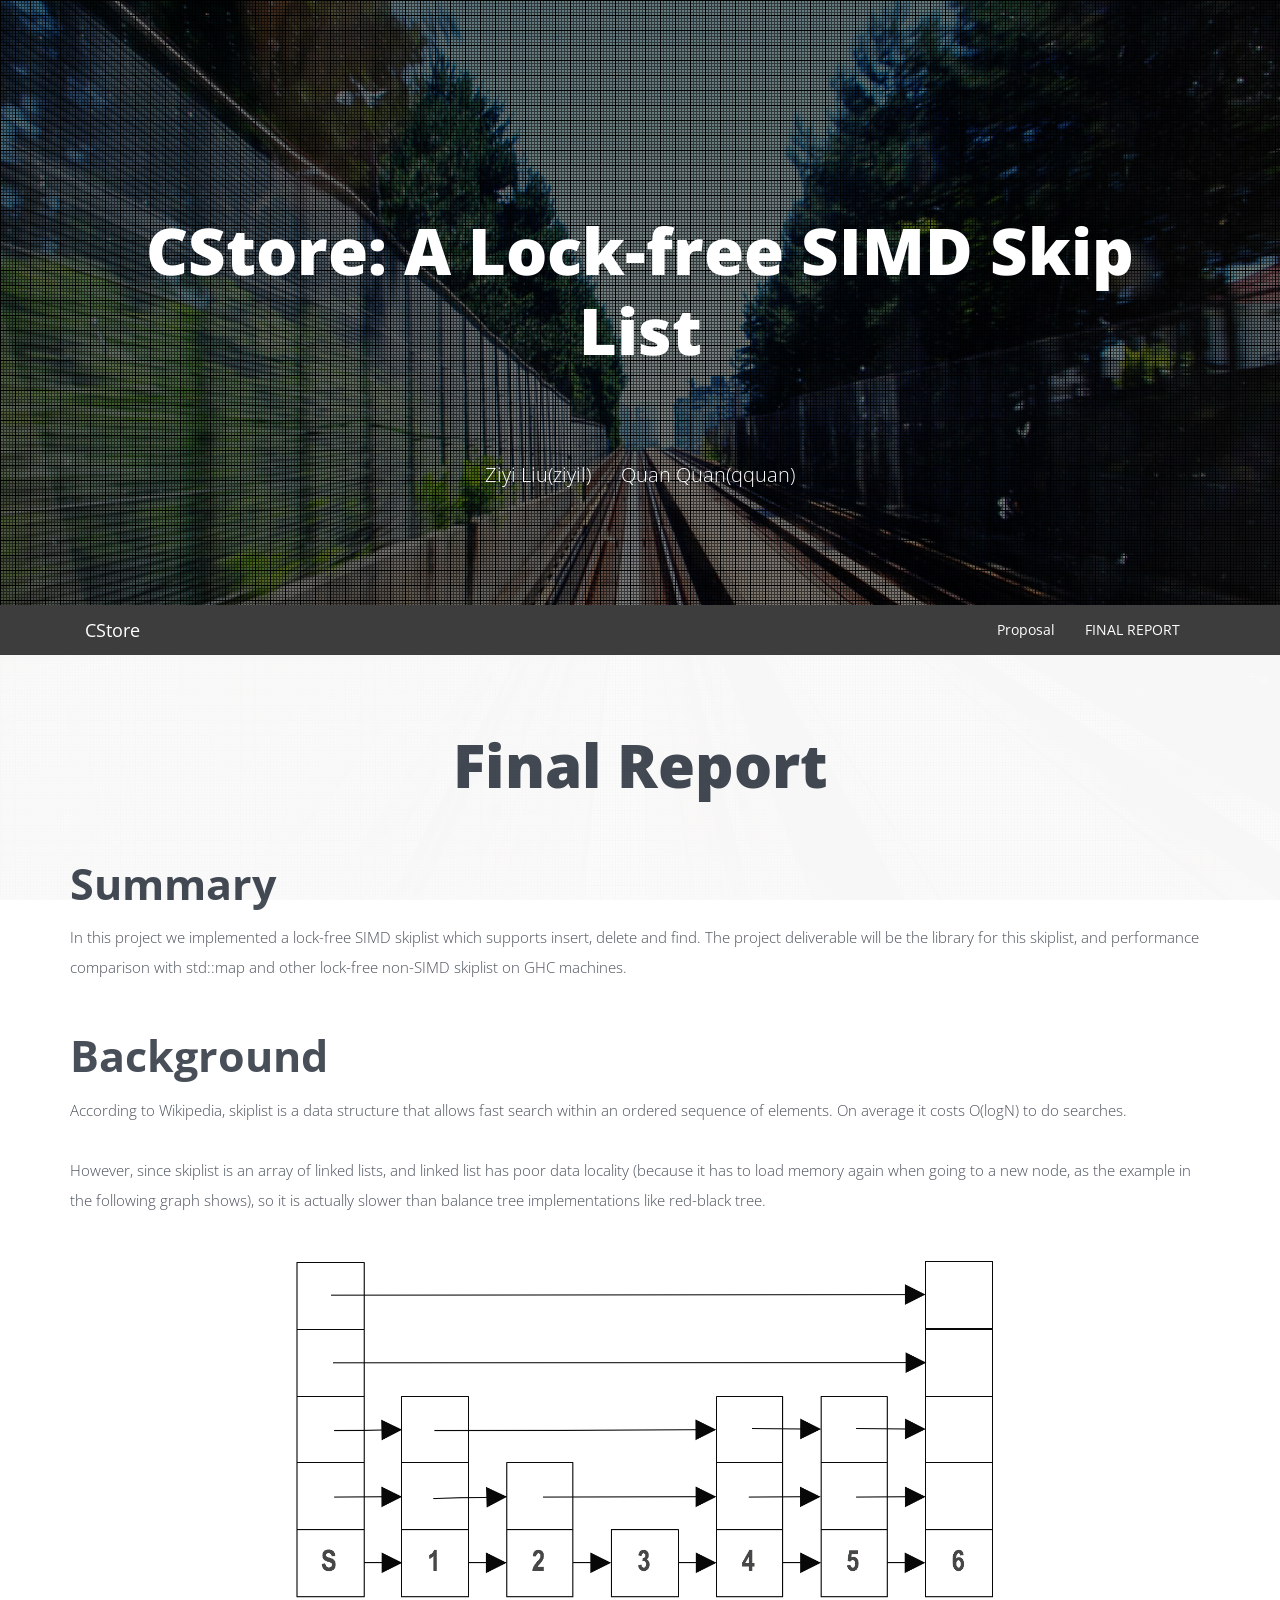
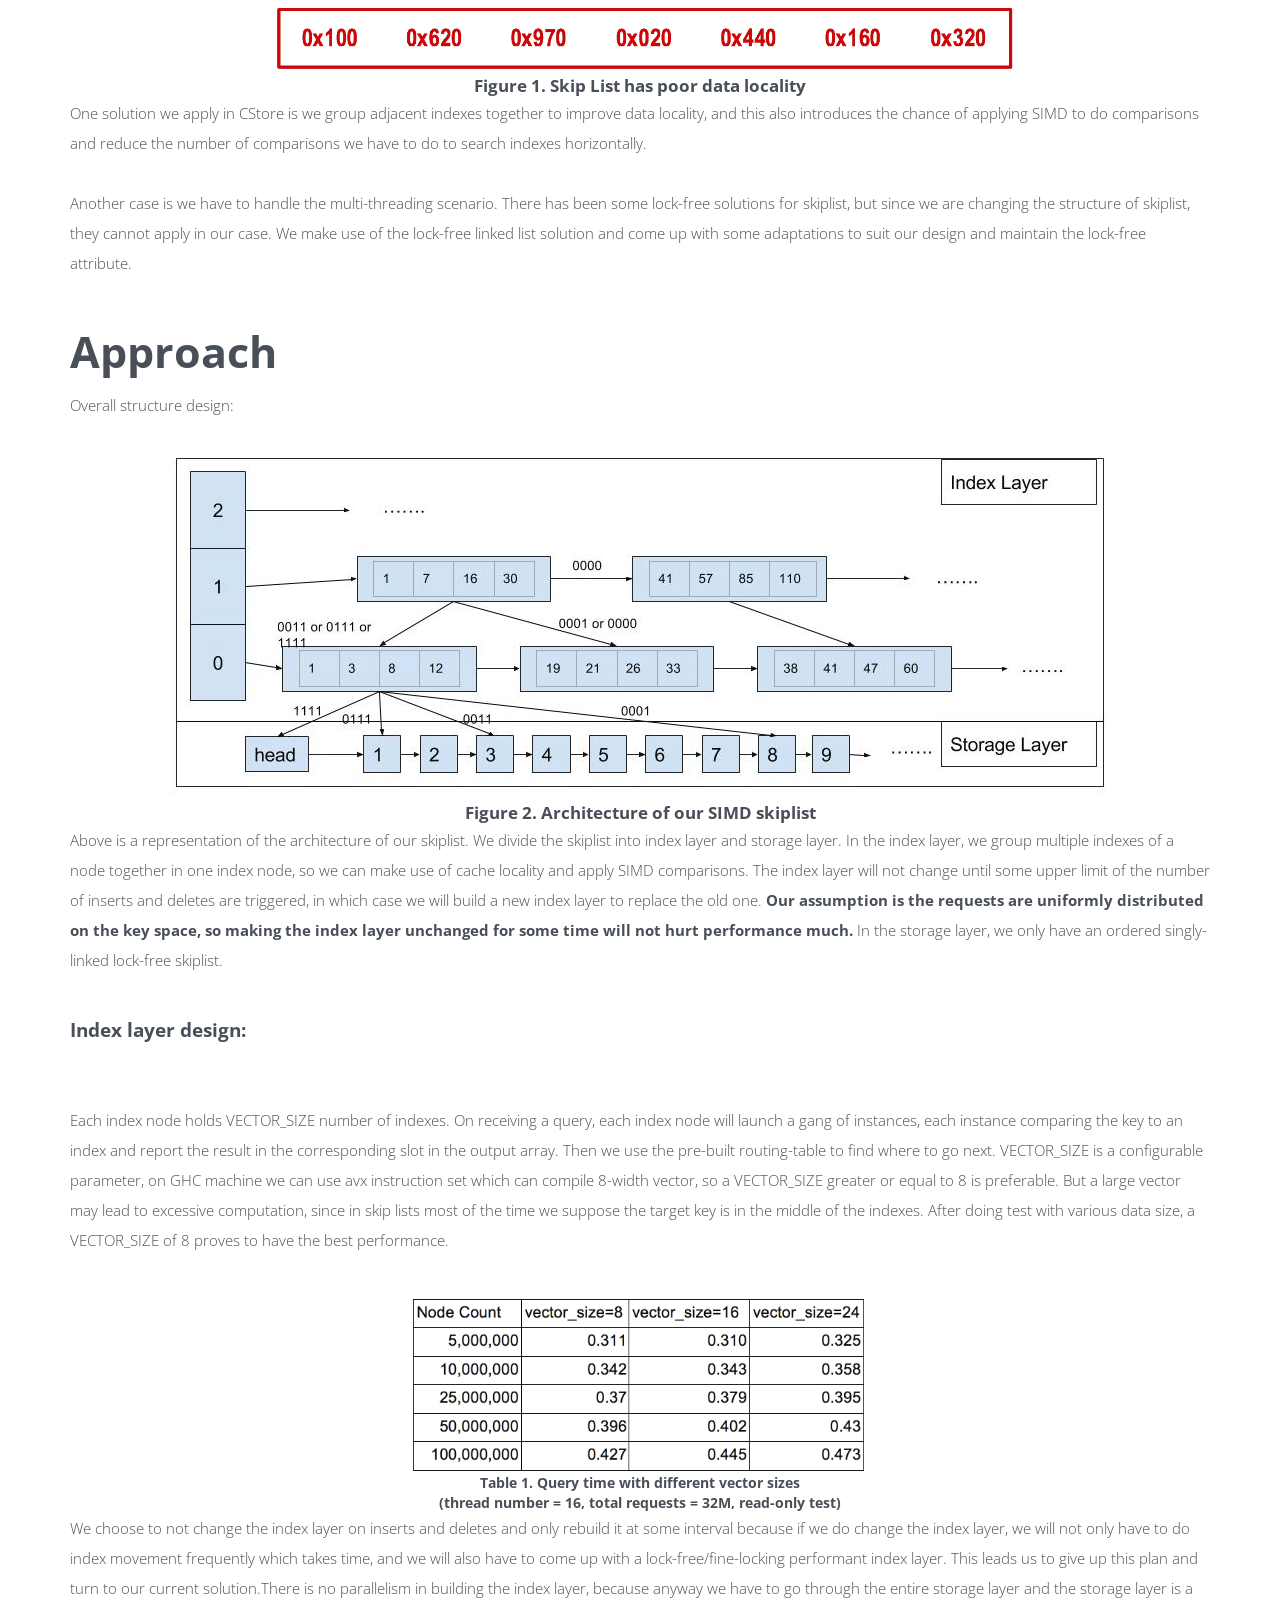
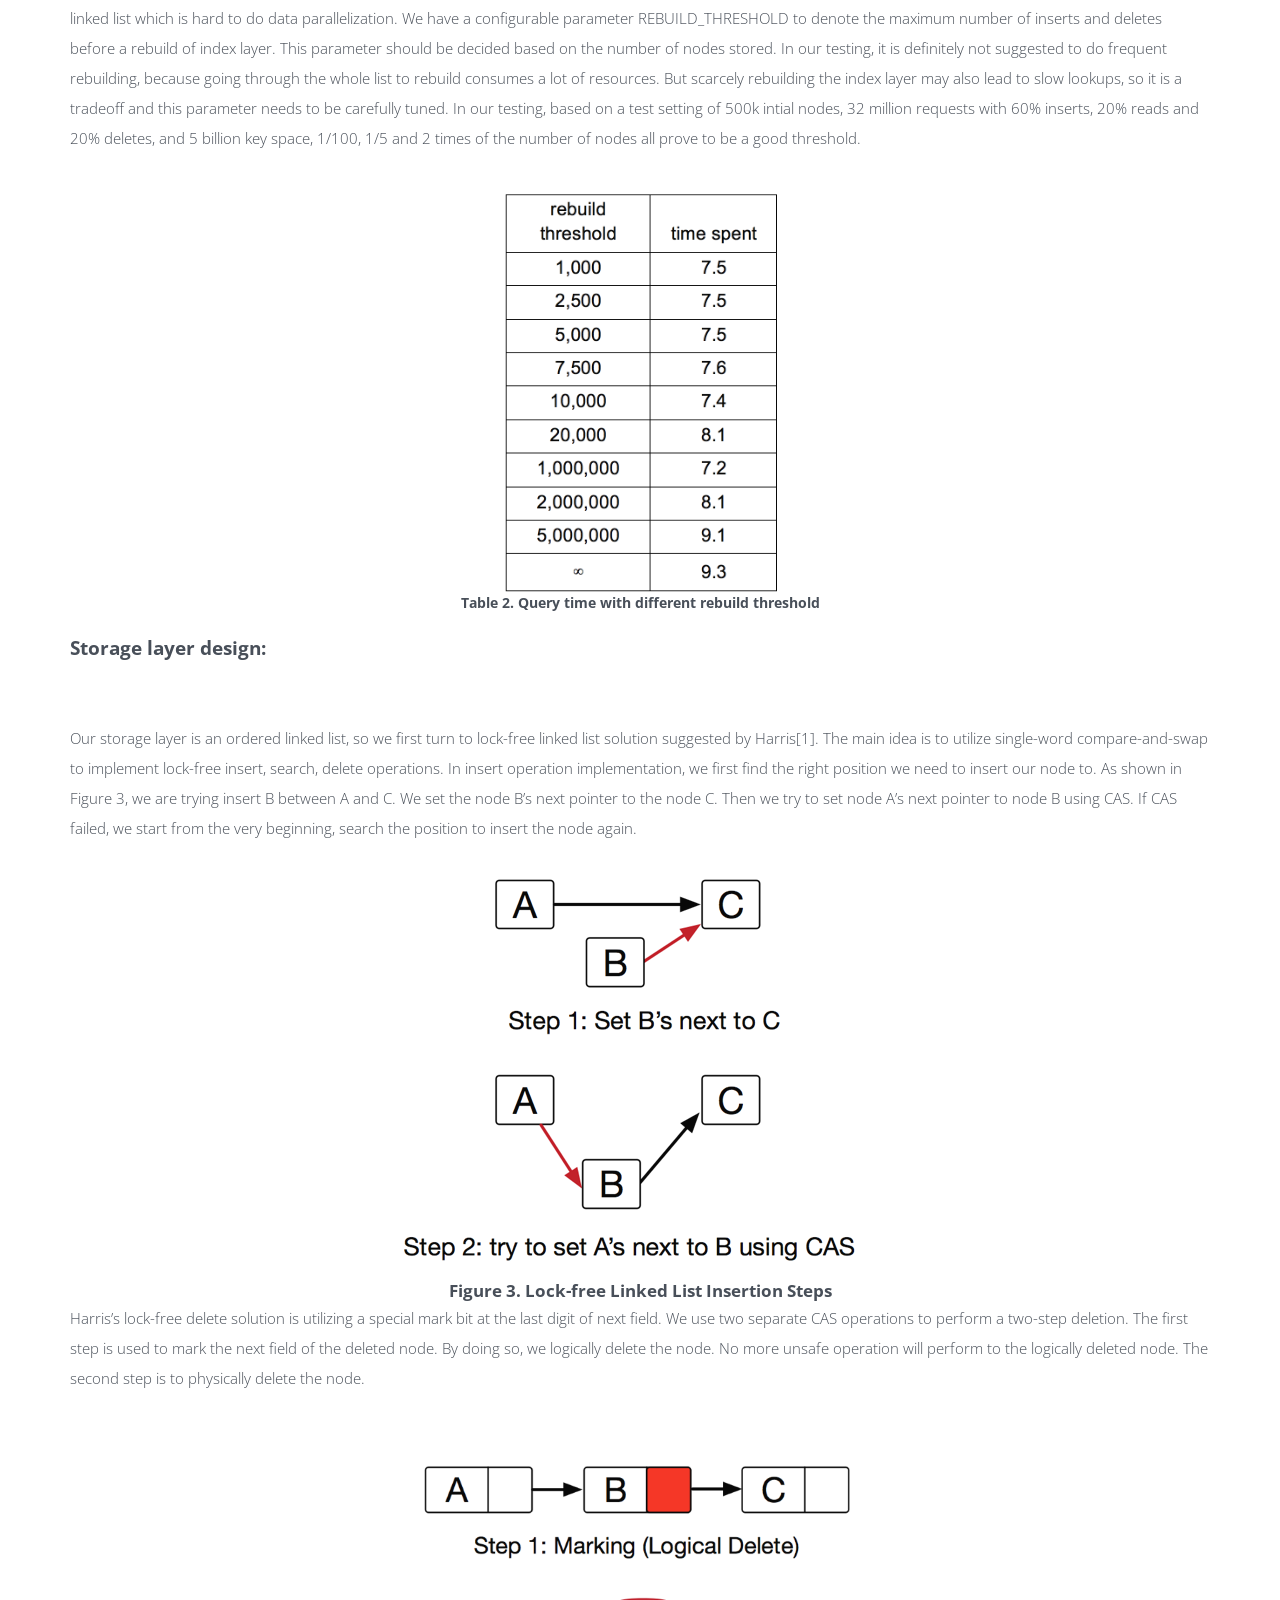
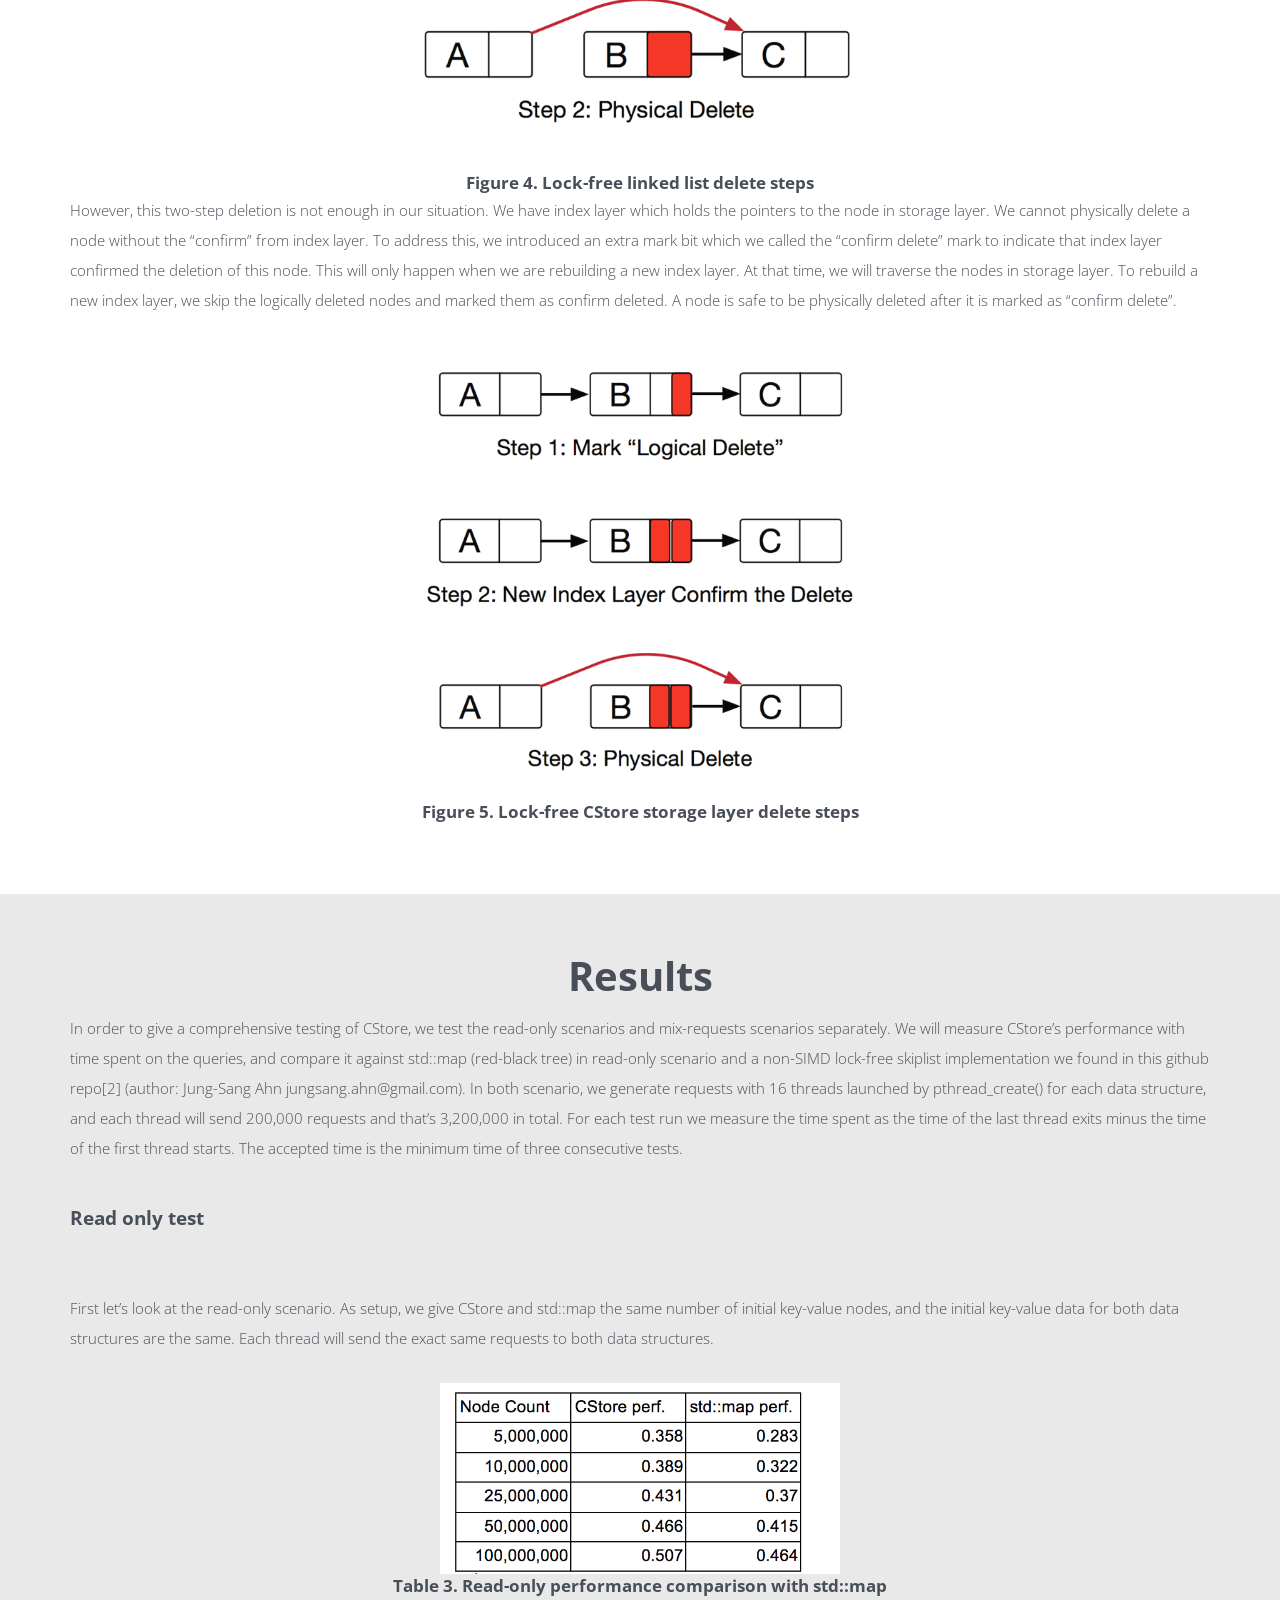
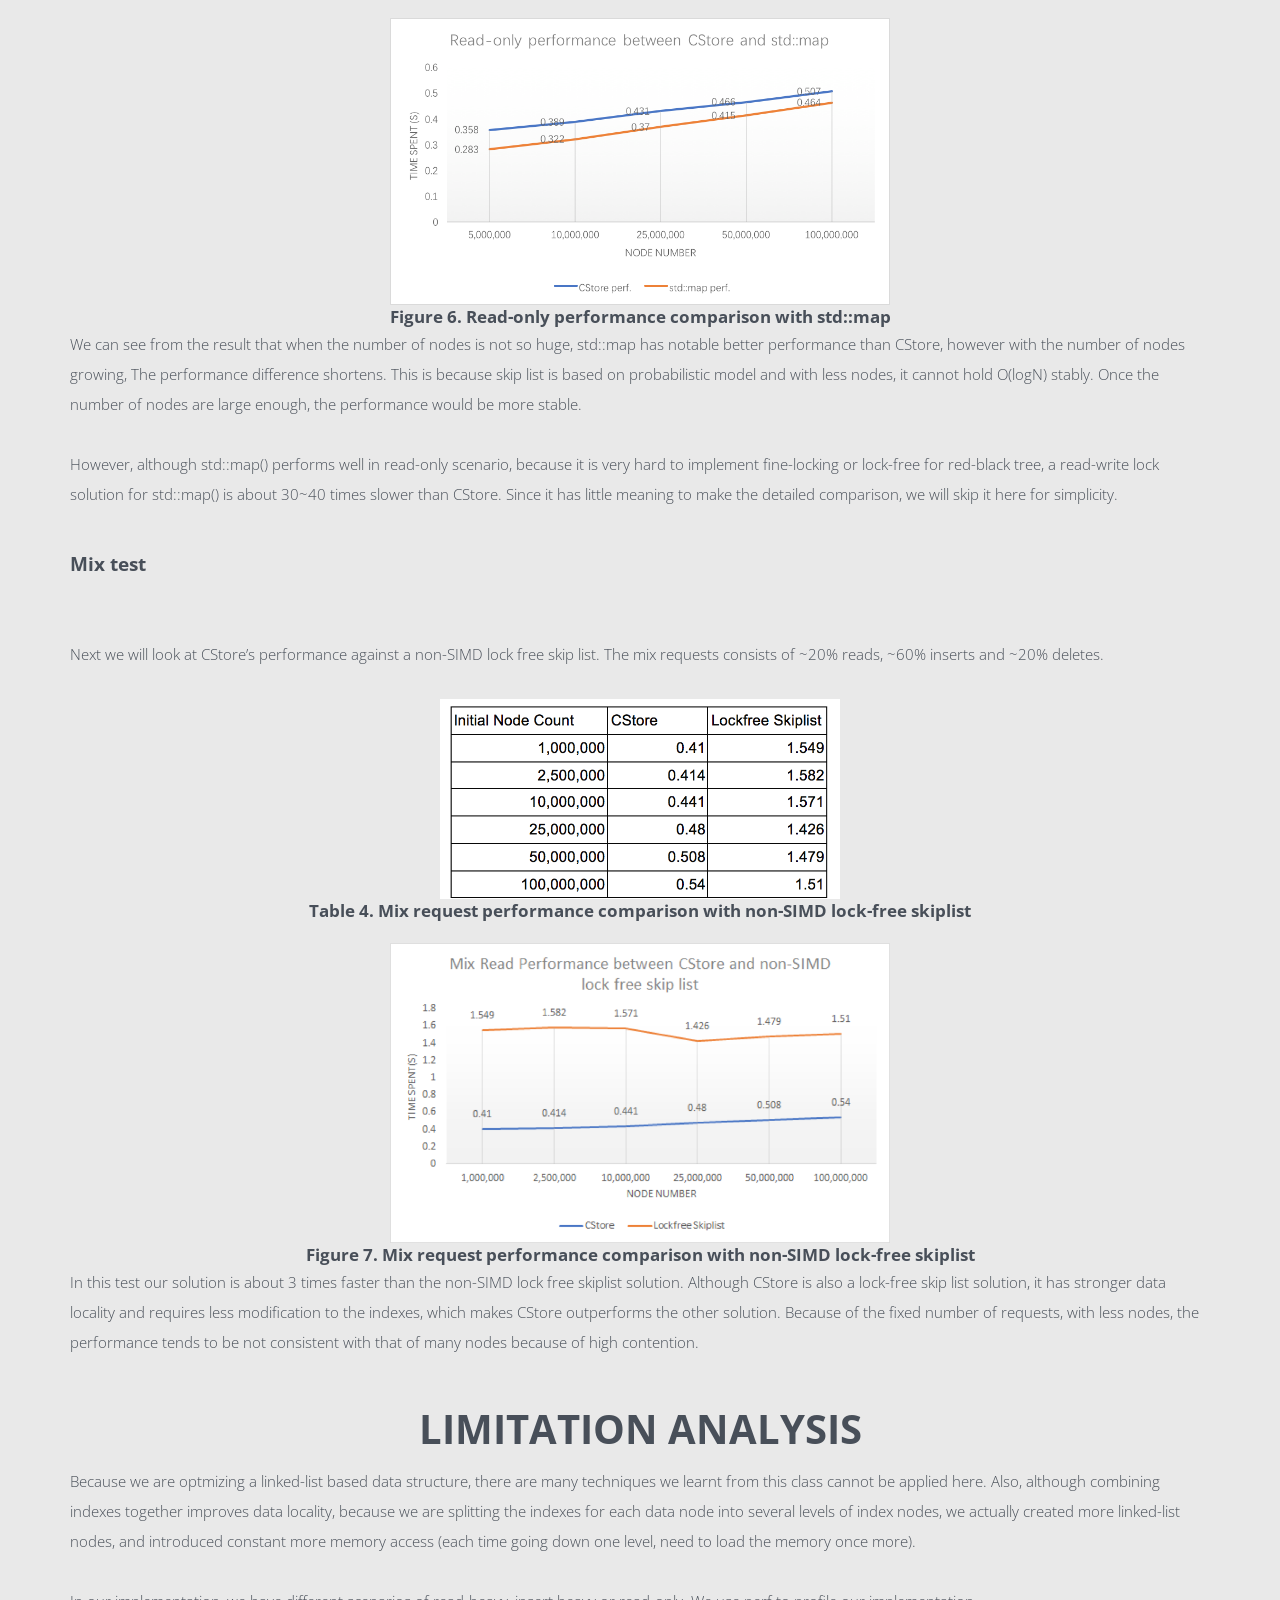
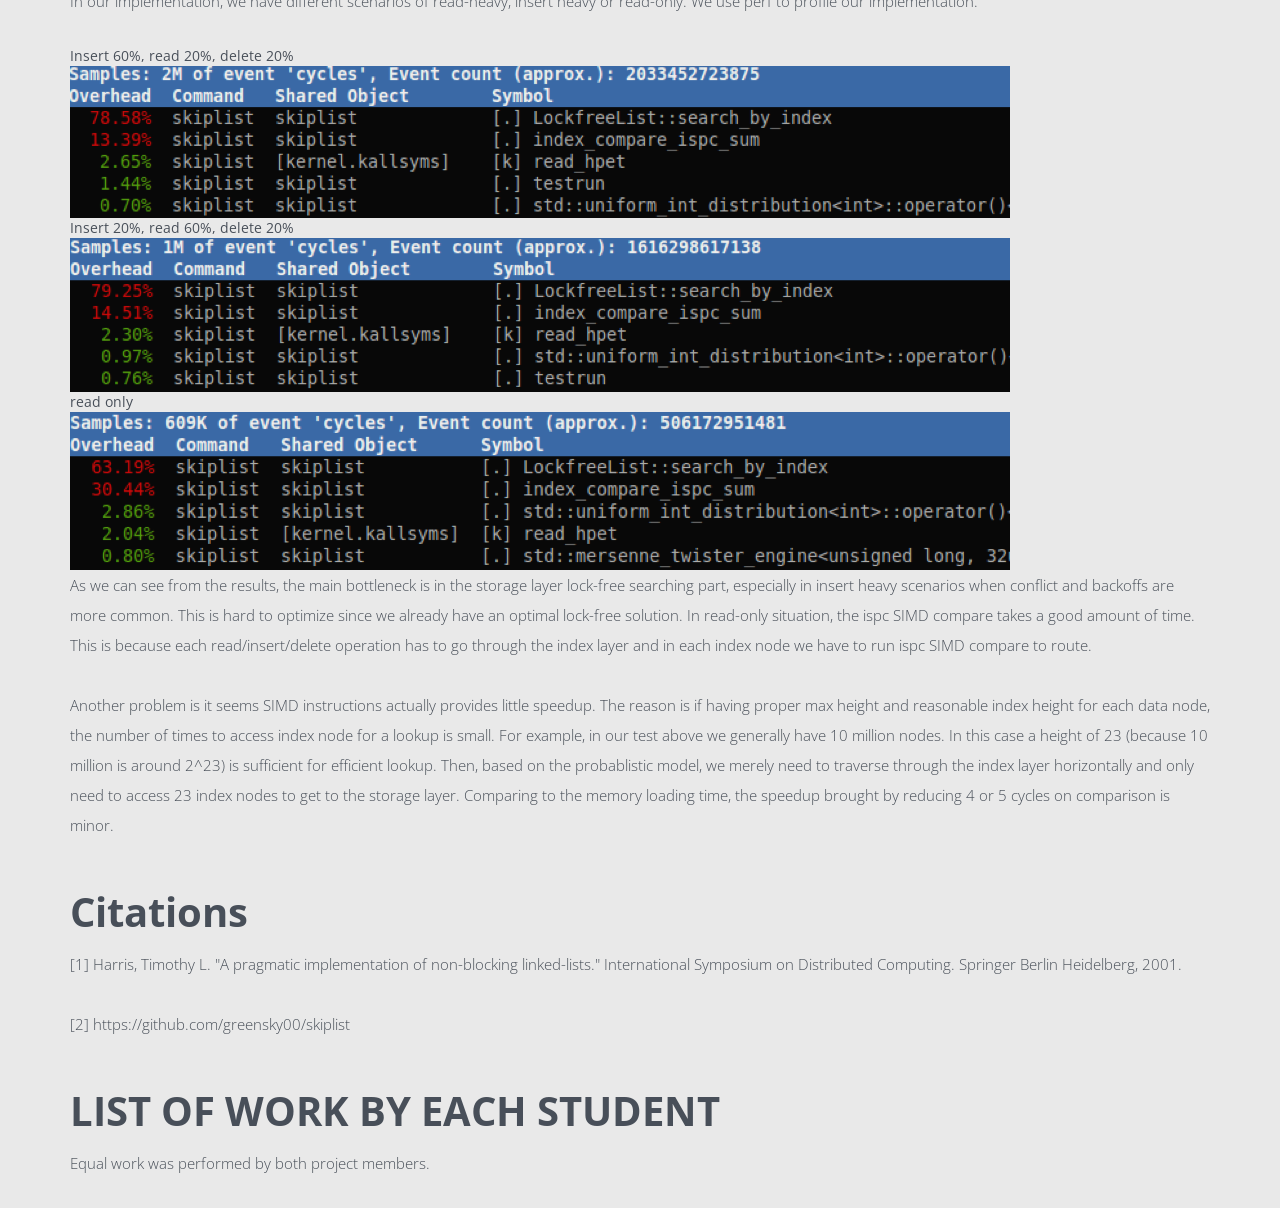
==== commit 93feb94e: "update" ====
--- a/index.html
+++ b/index.html
@@ -44,7 +44,8 @@
         <div class="col-md-12">
             <h1 class="head-main">CStore: A Lock-free SIMD Skip List</h1>
             <h2 class="head-sub-main"></h2>
-            <h3 class="head-last"><a href="">Ziyi Liu</a>&nbsp;&nbsp;&nbsp;&nbsp;&nbsp;&nbsp;<a href="">Quan Quan</a>
+            <h3 class="head-last"><a href="">Ziyi Liu(ziyil)</a>&nbsp;&nbsp;&nbsp;&nbsp;&nbsp;&nbsp;<a href="">Quan
+                Quan(qquan)</a>
             </h3>
         </div>
     </div>
@@ -71,7 +72,7 @@
                 <!--</li>-->
                 <!--<li><a href="checkpoint.html">CHECKPOINT</a>-->
                 <!--</li>-->
-                <li><a href="index.html">FINAL REPORT DRAFT</a>
+                <li><a href="index.html">FINAL REPORT</a>
                 </li>
             </ul>
         </div>
@@ -85,7 +86,7 @@
     <div class="container introduction">
         <div class="row text-center">
             <div class="col-md-8 col-md-offset-2 ">
-                <h1>Final Report Draft</h1>
+                <h1>Final Report</h1>
                 <!-- <h4>
                     <strong>
                    Lorem ipsum dolor sit amet, consectetur adipiscing elit.
@@ -96,59 +97,189 @@
         </div>
         <div class="row g-pad-bottom">
             <div class="col-md-12">
-                <h2> <a href="https://github.com/doublequan/doublequan.github.io/blob/master/CStoreFinalReport.pdf">Link to our final report</a> </h2>
+                <!--<h2><a href="https://github.com/doublequan/doublequan.github.io/blob/master/CStoreFinalReport.pdf">Link-->
+                <!--to our final report</a></h2>-->
                 <h2>Summary</h2>
                 <p>
-                    In this project we implemented a lock-free skiplist which supports insert, delete and find.
-                    It is different from traditional lock-free skiplist in a way that we divide the skiplist into the
-                    index layer and storage layer, and apply SIMD to speed up the lookup process.
+                    In this project we implemented a lock-free SIMD skiplist which supports insert, delete and find. The
+                    project deliverable will be the library for this skiplist, and performance comparison with std::map
+                    and other lock-free non-SIMD skiplist on GHC machines.
+                </p>
+                <h2>Background</h2>
+                <p>
+                    According to Wikipedia, skiplist is a data structure that allows fast search within an ordered
+                    sequence of elements. On average it costs O(logN) to do searches.
+                </p>
+                <p> However, since skiplist is an array of linked lists, and linked list has poor data locality (because
+                    it has to load memory again when going to a new node, as the example in the following graph shows),
+                    so it is actually slower than balance tree implementations like red-black tree.
+                </p>
+
+                <center>
+                    <img src="assets/img/ff1.png" alt="" width="800">
+                    <br>
+                    <b><big>Figure 1. Skip List has poor data locality
+                    </big></b>
+                </center>
+
+                <p>One solution we apply in CStore is we group adjacent indexes together to improve data locality, and
+                    this also introduces the chance of applying SIMD to do comparisons and reduce the number of
+                    comparisons we have to do to search indexes horizontally.
+                </p>
+
+                <p>Another case is we have to handle the multi-threading scenario. There has been some lock-free
+                    solutions for skiplist, but since we are changing the structure of skiplist, they cannot apply in
+                    our case. We make use of the lock-free linked list solution and come up with some adaptations to
+                    suit our design and maintain the lock-free attribute.
+                </p>
+
+
+                <h2>Approach</h2>
+
+                <p>Overall structure design:
                 </p>
 
                 <center>
                     <img src="assets/img/F1.jpeg" alt="">
                     <br>
-                    <b><big>Figure 1. Architecture of our SIMD skiplist</big></b>
-                </center>
-
-                <p>Above is a representation of the architecture of our skiplist. In the index layer, we group multiple
-                    indexes of a node together in one index node, so we can make use of cache locality and use SIMD
-                    comparison to get the routing decision in one run. The index layer will not change until some upper
-                    limit of the number of inserts and deletes are triggered, in which case we will build a new index
-                    layer to replace the old one. In the storage layer, we only have an ordered lock-free singly-linked
-                    list.
-
-                </p>
-                <h2>Challenges</h2>
-                <p><b><big>1. Refined lock-free skiplist.</big></b> In order to hava a good perfermance, we need to
-                    build a lockfree sorted linkedlist to act as the storage layer. We referred to Harris’s solution[1]
-                    of a lockfree sorted linkedlist: utilize CAS and a special mark on node’s next address to implement
-                    the lockfree insert and lockfree deletion. The last digit of the next pointer is used to mark the
-                    node is logical deleted. However, this is not enough in our case. Beside the storage layer, we still
-                    have index layer which holds the pointers to the nodes in storage layer. If we physically delete the
-                    node after a node is marked logical deleted as described in the paper[1], this will lead to
-                    segmentation faults if the freed node is accessed. To address this, we introduced another flag which
-                    we called it confirm_delete flag. This flag placed on the second last digit of a node’s next
-                    pointer. The confirm_delete flag will only be set while rebuilding the new index layer. And after a
-                    node is marked as confirm_delete, it will be physically deleted in later operations. </p>
-                <p><b><big>2. Group indexes together for SIMD and better data locality.</big></b> One of the most
-                    significant deficiency of skiplist is that it has poor data locality because the skip lists are
-                    basically linked lists, and linked list nodes are scattered across the memory and have poor data
-                    locality. To resolve this problem, we group multiple indexes together into a single index node, so
-                    that we can use SIMD compares to get the routing result quicker, and make better use of data
-                    locality since these indexes are in the same node. When building the index layer we pre-calculate
-                    the routing table for each index node, so at each index node once we get the comparison result, we
-                    know which node to go to.
-                </p>
-                <p><b><big>3. Rebuild index layer, and does not disturb serving the requests.</big></b> For the index
-                    layer, because we are grouping multiple indexes on the same level to one single index node, this
-                    makes
-                    modifying it without using locks and frequent memory movement to be very hard. This leads us to
-                    believe it is better to only build a new index layer and replace the old one at some interval.
-                    Although it may hurt the performance a little bit, it saves us the difficulty to build a lock-free
-                    index layer (because simply adding a lock or moving data in memory may hurt the performance even
-                    further). Also, to ensure performance during the new index layer building stage, our skiplist will
-                    not deny queries and will continue to use the old index layer to serve the requests. Once the new
-                    index layer is built, it will replace the old index layer immediately.</p>
+                    <b><big>Figure 2. Architecture of our SIMD skiplist</big></b>
+                </center>
+
+                <p>Above is a representation of the architecture of our skiplist. We divide the skiplist into index
+                    layer and storage layer. In the index layer, we group multiple indexes of a node together in one
+                    index node, so we can make use of cache locality and apply SIMD comparisons. The index layer will
+                    not change until some upper limit of the number of inserts and deletes are triggered, in which case
+                    we will build a new index layer to replace the old one. <b>Our assumption is the requests are
+                        uniformly
+                        distributed on the key space, so making the index layer unchanged for some time will not hurt
+                        performance much.</b> In the storage layer, we only have an ordered singly-linked lock-free
+                    skiplist.
+                </p>
+
+                <h4>Index layer design:
+                </h4>
+                <p>Each index node holds VECTOR_SIZE number of indexes. On receiving a query, each index node
+                    will launch a gang of instances, each instance comparing the key to an index and report the
+                    result in the corresponding slot in the output array. Then we use the pre-built
+                    routing-table to find where to go next. VECTOR_SIZE is a configurable parameter, on GHC
+                    machine we can use avx instruction set which can compile 8-width vector, so a VECTOR_SIZE
+                    greater or equal to 8 is preferable. But a large vector may lead to excessive computation,
+                    since in skip lists most of the time we suppose the target key is in the middle of the
+                    indexes. After doing test with various data size, a VECTOR_SIZE of 8 proves to have the best
+                    performance.
+                </p>
+
+                <center>
+                    <img src="assets/img/ff2.png" alt="" width="500">
+                    <br>
+                    <b>Table 1. Query time with different vector sizes
+                        <br>
+                        (thread number = 16, total requests = 32M, read-only test)
+                    </b>
+                </center>
+
+                <p>We choose to not change the index layer on inserts and deletes and only rebuild it at some
+                    interval because if we do change the index layer, we will not only have to do index movement
+                    frequently which takes time, and we will also have to come up with a lock-free/fine-locking
+                    performant index layer. This leads us to give up this plan and turn to our current
+                    solution.There is no parallelism in building the index layer, because anyway we have to go
+                    through the entire storage layer and the storage layer is a linked list which is hard to do
+                    data parallelization. We have a configurable parameter REBUILD_THRESHOLD to denote the
+                    maximum number of inserts and deletes before a rebuild of index layer. This parameter should
+                    be decided based on the number of nodes stored. In our testing, it is definitely not
+                    suggested to do frequent rebuilding, because going through the whole list to rebuild
+                    consumes a lot of resources. But scarcely rebuilding the index layer may also lead to slow
+                    lookups, so it is a tradeoff and this parameter needs to be carefully tuned. In our testing,
+                    based on a test setting of 500k intial nodes, 32 million requests with 60% inserts, 20%
+                    reads and 20% deletes, and 5 billion key space, 1/100, 1/5 and 2 times of the number of
+                    nodes all prove to be a good threshold.
+                </p>
+
+
+                <center>
+                    <img src="assets/img/ff3.png" alt="" width="300">
+                    <br>
+                    <b>Table 2. Query time with different rebuild threshold
+                    </b>
+                </center>
+
+                <h4>Storage layer design:
+                </h4>
+
+                <p>Our storage layer is an ordered linked list, so we first turn to lock-free linked list solution
+                    suggested by Harris[1]. The main idea is to utilize single-word compare-and-swap to implement
+                    lock-free insert, search, delete operations.
+                    In insert operation implementation, we first find the right position we need to insert our node to.
+                    As shown in Figure 3, we are trying insert B between A and C. We set the node B’s next pointer to
+                    the node C. Then we try to set node A’s next pointer to node B using CAS. If CAS failed, we start
+                    from the very beginning, search the position to insert the node again.
+                </p>
+
+                <center>
+                    <img src="assets/img/ff4.png" alt="">
+                    <br>
+                    <b><big>Figure 3. Lock-free Linked List Insertion Steps</big></b>
+                </center>
+
+                <P>Harris’s lock-free delete solution is utilizing a special mark bit at the last digit of next field.
+                    We use two separate CAS operations to perform a two-step deletion. The first step is used to mark
+                    the next field of the deleted node. By doing so, we logically delete the node. No more unsafe
+                    operation will perform to the logically deleted node. The second step is to physically delete the
+                    node.
+                </P>
+
+                <center>
+                    <img src="assets/img/ff6.png" alt="" width="500">
+                    <br>
+                    <b><big>Figure 4. Lock-free linked list delete steps</big></b>
+                </center>
+
+                <P>However, this two-step deletion is not enough in our situation. We have index layer which holds the
+                    pointers to the node in storage layer. We cannot physically delete a node without the “confirm” from
+                    index layer. To address this, we introduced an extra mark bit which we called the “confirm delete”
+                    mark to indicate that index layer confirmed the deletion of this node. This will only happen when we
+                    are rebuilding a new index layer. At that time, we will traverse the nodes in storage layer. To
+                    rebuild a new index layer, we skip the logically deleted nodes and marked them as confirm deleted. A
+                    node is safe to be physically deleted after it is marked as “confirm delete”.
+                </P>
+
+                <center>
+                    <img src="assets/img/ff5.png" alt="" width="500">
+                    <br>
+                    <b><big>Figure 5. Lock-free CStore storage layer delete steps</big></b>
+                </center>
+
+                <!--<h2>Challenges</h2>-->
+                <!--<p><b><big>1. Refined lock-free skiplist.</big></b> In order to hava a good perfermance, we need to-->
+                <!--build a lockfree sorted linkedlist to act as the storage layer. We referred to Harris’s solution[1]-->
+                <!--of a lockfree sorted linkedlist: utilize CAS and a special mark on node’s next address to implement-->
+                <!--the lockfree insert and lockfree deletion. The last digit of the next pointer is used to mark the-->
+                <!--node is logical deleted. However, this is not enough in our case. Beside the storage layer, we still-->
+                <!--have index layer which holds the pointers to the nodes in storage layer. If we physically delete the-->
+                <!--node after a node is marked logical deleted as described in the paper[1], this will lead to-->
+                <!--segmentation faults if the freed node is accessed. To address this, we introduced another flag which-->
+                <!--we called it confirm_delete flag. This flag placed on the second last digit of a node’s next-->
+                <!--pointer. The confirm_delete flag will only be set while rebuilding the new index layer. And after a-->
+                <!--node is marked as confirm_delete, it will be physically deleted in later operations. </p>-->
+                <!--<p><b><big>2. Group indexes together for SIMD and better data locality.</big></b> One of the most-->
+                <!--significant deficiency of skiplist is that it has poor data locality because the skip lists are-->
+                <!--basically linked lists, and linked list nodes are scattered across the memory and have poor data-->
+                <!--locality. To resolve this problem, we group multiple indexes together into a single index node, so-->
+                <!--that we can use SIMD compares to get the routing result quicker, and make better use of data-->
+                <!--locality since these indexes are in the same node. When building the index layer we pre-calculate-->
+                <!--the routing table for each index node, so at each index node once we get the comparison result, we-->
+                <!--know which node to go to.-->
+                <!--</p>-->
+                <!--<p><b><big>3. Rebuild index layer, and does not disturb serving the requests.</big></b> For the index-->
+                <!--layer, because we are grouping multiple indexes on the same level to one single index node, this-->
+                <!--makes-->
+                <!--modifying it without using locks and frequent memory movement to be very hard. This leads us to-->
+                <!--believe it is better to only build a new index layer and replace the old one at some interval.-->
+                <!--Although it may hurt the performance a little bit, it saves us the difficulty to build a lock-free-->
+                <!--index layer (because simply adding a lock or moving data in memory may hurt the performance even-->
+                <!--further). Also, to ensure performance during the new index layer building stage, our skiplist will-->
+                <!--not deny queries and will continue to use the old index layer to serve the requests. Once the new-->
+                <!--index layer is built, it will replace the old index layer immediately.</p>-->
 
             </div>
         </div>
@@ -162,152 +293,229 @@
             <div class="col-md-12">
                 <h2 class="text-center">Results</h2>
 
-                <h4>1. Benchmark on CStore with SIMD On/Off</h4>
+                <p>In order to give a comprehensive testing of CStore, we test the read-only scenarios and mix-requests
+                    scenarios separately. We will measure CStore’s performance with time spent on the queries, and
+                    compare it against std::map (red-black tree) in read-only scenario and a non-SIMD lock-free skiplist
+                    implementation we found in this github repo[2] (author: Jung-Sang Ahn jungsang.ahn@gmail.com). In
+                    both scenario, we generate requests with 16 threads launched by pthread_create() for each data
+                    structure, and each thread will send 200,000 requests and that’s 3,200,000 in total. For each test
+                    run we measure the time spent as the time of the last thread exits minus the time of the first
+                    thread starts. The accepted time is the minimum time of three consecutive tests.
+                </p>
+
+                <h4>Read only test
+                </h4>
 
                 <p>
-                    Here is the comparison of CStore’s performance with SIMD on and off with different thread numbers in
-                    read-only scenario:
-                </p>
-
-                <center>
-                    <img src="assets/img/fr1.jpeg" alt="">
-                    <br>
-                    <b><big>Table 2. Read-only Performance with ISPC On/Off</big></b>
-
-                    <br>
-                    <br>
-
-                    <img src="assets/img/fr2.jpeg" alt="">
-                    <br>
-                    <b><big>Figure 2. Read-only Performance with ISPC On/Off</big></b>
-                </center>
-
+                    First let’s look at the read-only scenario. As setup, we give CStore and std::map the same number of
+                    initial key-value nodes, and the initial key-value data for both data structures are the same. Each
+                    thread will send the exact same requests to both data structures.
+                </p>
+
+                <center>
+                    <img src="assets/img/ff7.png" alt="" width="400">
+                    <br>
+                    <b><big>Table 3. Read-only performance comparison with std::map
+                    </big></b>
+
+                    <br>
+                    <br>
+
+                    <img src="assets/img/ff9.png" alt="" width="500">
+                    <br>
+                    <b><big>Figure 6. Read-only performance comparison with std::map
+                    </big></b>
+                </center>
+
+                <p>We can see from the result that when the number of nodes is not so huge, std::map has notable better
+                    performance than CStore, however with the number of nodes growing, The performance difference
+                    shortens. This is because skip list is based on probabilistic model and with less nodes, it cannot
+                    hold O(logN) stably. Once the number of nodes are large enough, the performance would be more
+                    stable.
+                </p>
+
+                <p>However, although std::map() performs well in read-only scenario, because it is very hard to
+                    implement fine-locking or lock-free for red-black tree, a read-write lock solution for std::map() is
+                    about 30~40 times slower than CStore. Since it has little meaning to make the detailed comparison,
+                    we will skip it here for simplicity.
+                </p>
+
+
+                <h4>Mix test
+                </h4>
+
+                <p>Next we will look at CStore’s performance against a non-SIMD lock free skip list. The mix requests
+                    consists of ~20% reads, ~60% inserts and ~20% deletes.
+                </p>
+
+                <center>
+                    <img src="assets/img/ff8.png" alt="" width="400">
+                    <br>
+                    <b><big>Table 4. Mix request performance comparison with non-SIMD lock-free skiplist</big></b>
+
+                    <br>
+                    <br>
+
+                    <img src="assets/img/ff10.png" alt="" width="500">
+                    <br>
+                    <b><big>Figure 7. Mix request performance comparison with non-SIMD lock-free skiplist</big></b>
+                </center>
+
+                <p>In this test our solution is about 3 times faster than the non-SIMD lock free skiplist solution.
+                    Although CStore is also a lock-free skip list solution, it has stronger data locality and requires
+                    less modification to the indexes, which makes CStore outperforms the other solution. Because of the
+                    fixed number of requests, with less nodes, the performance tends to be not consistent with that of
+                    many nodes because of high contention.
+                </p>
+
+
+                <!--<h4>2. Benchmark on CStore and Other O(logN) Lookup Data Structures</h4>-->
+
+                <!--<center>-->
+                <!--<img src="assets/img/F3.jpeg" alt="">-->
+                <!--<br>-->
+                <!--<b><big>Table 4. Read-only Performance Between CStore, std map, Sequential Skiplist</big></b>-->
+
+                <!--<br>-->
+                <!--<br>-->
+
+                <!--<img src="assets/img/F4.jpeg" alt="">-->
+                <!--<br>-->
+                <!--<b><big>Figure 4. Read-only Performance Between CStore, std map, Sequential Skiplist</big></b>-->
+                <!--</center>-->
+
+                <!--<p>-->
+                <!--This is the performance comparison with std::map and normal sequential skiplist in read-only-->
+                <!--situations, and these numbers show that CStore is about 2 times slower than std::map. This is-->
+                <!--mostly because skiplist is based on probability model and if the index is not built perfectly,-->
+                <!--it is expected to have worse performance than tree-based ordered data structure. However,-->
+                <!--because of the speedup brought by SIMD and data locality, we are able to be about 8 ~ 10 times-->
+                <!--faster than normal skiplists implemented by ourselves.-->
+                <!--</p>-->
+
+                <!--<p>MIX Request (Comparison with std::map(), locked by boost::shared_lock() and unique_lock())-->
+                <!--with 60% read, 30% write, 10% delete, thread no.=16, tasks=3200000-->
+                <!--</p>-->
+
+                <!--<center>-->
+                <!--<img src="assets/img/fr5.png" alt="">-->
+                <!--<br>-->
+                <!--<b><big>Table 5. Mix Requests Performance Between CStore and std map</big></b>-->
+
+                <!--<br>-->
+                <!--<br>-->
+
+                <!--<img src="assets/img/fr6.jpeg" alt="">-->
+                <!--<br>-->
+                <!--<b><big>Figure 5. Mix Requests Performance Between CStore and std map</big></b>-->
+                <!--</center>-->
+
+                <!--<p>However, std::map is not thread-safe, and it is very hard to build lock-free red-black trees. For mix-->
+                <!--reads we try to wrap the read and write operations of std::map with read-write lock from boost, in-->
+                <!--this case CStore is about 30~40 times more performant than std::map.-->
+                <!--</p>-->
+
+                <!--<h4>3. Benchmark on CStore and Other Implementation of Lockfree Skiplist</h4>-->
+
+                <!--<p>-->
+                <!--Now we want to compete with non-SIMD lock-free skiplists. We found this finely written lock-free-->
+                <!--skiplist from the Internet and we use this as the competitor.-->
+                <!--</p>-->
+
+                <!--<center>-->
+                <!--<img src="assets/img/fr7.png" alt="">-->
+                <!--<br>-->
+                <!--<b><big>Table 6. Read-only Performance Between CStore and Lock-free Skiplist</big></b>-->
+                <!--<br>-->
+                <!--(Thread Num 32, Total Tasks = 32,000,000)-->
+
+                <!--<br>-->
+                <!--<br>-->
+
+                <!--<img src="assets/img/fr8.jpeg" alt="">-->
+                <!--<br>-->
+                <!--<b><big>Figure 6. Read-only Performance Between CStore and Lock-free Skiplist</big></b>-->
+                <!--</center>-->
+
+                <!--<p>In read-only scenario, we are generally 2 times faster than the lock-free implementation. We believe-->
+                <!--we again benefit from the SIMD and data locality.</p>-->
+
+                <!--<p>Mix Benchmark with-->
+                <!--Thread Num 32-->
+                <!--20 % read, 60 % insert, 20% delete-->
+                <!--total 3,200,000 tasks</p>-->
+
+                <!--<center>-->
+                <!--<img src="assets/img/fr9.png" alt="">-->
+                <!--<br>-->
+                <!--<b><big>Table 6. Mix Requests Performance Between CStore and Lock-free Skiplist</big></b>-->
+                <!--<br>-->
+                <!--(Thread Num 32, Total Tasks = 32,000,000)-->
+
+                <!--<br>-->
+                <!--<br>-->
+
+                <!--<img src="assets/img/fr10.jpeg" alt="">-->
+                <!--<br>-->
+                <!--<b><big>Figure 6. Mix Requests Performance Between CStore and Lock-free Skiplist</big></b>-->
+                <!--</center>-->
+
+                <!--For mix test, the result is similar. The lock-free intrinsics are implemented similarly, so CStrore’s-->
+                <!--speedup benefits from SIMD and data locality.-->
+
+                <h2 class="text-center">LIMITATION ANALYSIS
+                </h2>
                 <p>
-                    We can see that with SIMD on, CStore’s performance perfectly grows with the number of threads. On
-                    the other hands, with SIMD off, we have to compare the indexes one by one, so the performance is
-                    significantly worse and is around 8 ~ 10 times slower than the implementation with SIMD on.
-                </p>
-
-                <center>
-                    <img src="assets/img/fr3.png" alt="">
-                    <br>
-                    <b><big>Table 3. Mix Request Performance with ISPC On/Off</big></b>
-                    <br>
-                    (20% read, 60% write, 20% delete)
-
-                    <br>
-                    <br>
-
-                    <img src="assets/img/fr4.jpeg" alt="">
-                    <br>
-                    <b><big>Figure 3. Mix Request Performance with ISPC On/Off</big></b>
-                </center>
-
-                <p>In the mix request scenario, the performance is similar. With SIMD on, the best performance is
-                    slightly worse because of backoff from CAS operation failure in multi-threading scenario. With more
-                    threads on, the performance gets even worse because of high contention.
-                </p>
-
-
-                <h4>2. Benchmark on CStore and Other O(logN) Lookup Data Structures</h4>
-
-                <center>
-                    <img src="assets/img/F3.jpeg" alt="">
-                    <br>
-                    <b><big>Table 4. Read-only Performance Between CStore, std map, Sequential Skiplist</big></b>
-
-                    <br>
-                    <br>
-
-                    <img src="assets/img/F4.jpeg" alt="">
-                    <br>
-                    <b><big>Figure 4. Read-only Performance Between CStore, std map, Sequential Skiplist</big></b>
-                </center>
-
-                <p>
-                    This is the performance comparison with std::map and normal sequential skiplist in read-only
-                    situations, and these numbers show that CStore is about 2 times slower than std::map. This is
-                    mostly because skiplist is based on probability model and if the index is not built perfectly,
-                    it is expected to have worse performance than tree-based ordered data structure. However,
-                    because of the speedup brought by SIMD and data locality, we are able to be about 8 ~ 10 times
-                    faster than normal skiplists implemented by ourselves.
-                </p>
-
-                <p>MIX Request (Comparison with std::map(), locked by boost::shared_lock() and unique_lock())
-                    with 60% read, 30% write, 10% delete, thread no.=16, tasks=3200000
-                </p>
-
-                <center>
-                    <img src="assets/img/fr5.png" alt="">
-                    <br>
-                    <b><big>Table 5. Mix Requests Performance Between CStore and std map</big></b>
-
-                    <br>
-                    <br>
-
-                    <img src="assets/img/fr6.jpeg" alt="">
-                    <br>
-                    <b><big>Figure 5. Mix Requests Performance Between CStore and std map</big></b>
-                </center>
-
-                <p>However, std::map is not thread-safe, and it is very hard to build lock-free red-black trees. For mix
-                    reads we try to wrap the read and write operations of std::map with read-write lock from boost, in
-                    this case CStore is about 30~40 times more performant than std::map.
-                </p>
-
-                <h4>3. Benchmark on CStore and Other Implementation of Lockfree Skiplist</h4>
-
-                <p>
-                    Now we want to compete with non-SIMD lock-free skiplists. We found this finely written lock-free
-                    skiplist from the Internet and we use this as the competitor.
-                </p>
-
-                <center>
-                    <img src="assets/img/fr7.png" alt="">
-                    <br>
-                    <b><big>Table 6. Read-only Performance Between CStore and Lock-free Skiplist</big></b>
-                    <br>
-                    (Thread Num 32, Total Tasks = 32,000,000)
-
-                    <br>
-                    <br>
-
-                    <img src="assets/img/fr8.jpeg" alt="">
-                    <br>
-                    <b><big>Figure 6. Read-only Performance Between CStore and Lock-free Skiplist</big></b>
-                </center>
-
-                <p>In read-only scenario, we are generally 2 times faster than the lock-free implementation. We believe
-                    we again benefit from the SIMD and data locality.</p>
-
-<p>Mix Benchmark with
-    Thread Num 32
-    20 % read, 60 % insert, 20% delete
-    total 3,200,000 tasks</p>
-
-                <center>
-                    <img src="assets/img/fr9.png" alt="">
-                    <br>
-                    <b><big>Table 6. Mix Requests Performance Between CStore and Lock-free Skiplist</big></b>
-                    <br>
-                    (Thread Num 32, Total Tasks = 32,000,000)
-
-                    <br>
-                    <br>
-
-                    <img src="assets/img/fr10.jpeg" alt="">
-                    <br>
-                    <b><big>Figure 6. Mix Requests Performance Between CStore and Lock-free Skiplist</big></b>
-                </center>
-
-                For mix test, the result is similar. The lock-free intrinsics are implemented similarly, so CStrore’s speedup benefits from SIMD and data locality.
-
-                <h2 class="text-center">What we hope to achieve on Friday</h2>
-                <p>
-                    We hope to finely tune our parameters in different testing scenarios so the performance could be
-                    even better. We also want to find other lock-free skiplist implementations and do benchmark on them
-                </p>
-
+                    Because we are optmizing a linked-list based data structure, there are many techniques we learnt
+                    from this class cannot be applied here. Also, although combining indexes together improves data
+                    locality, because we are splitting the indexes for each data node into several levels of index
+                    nodes, we actually created more linked-list nodes, and introduced constant more memory access (each
+                    time going down one level, need to load the memory once more).
+                </p>
+
+                <p>In our implementation, we have different scenarios of read-heavy, insert heavy or read-only. We use
+                    perf to profile our implementation.
+                </p>
+
+                Insert 60%, read 20%, delete 20%
+                <br>
+                <img src="assets/img/la1.png" alt="">
+                <br>
+                Insert 20%, read 60%, delete 20%
+
+                <img src="assets/img/la2.png" alt="">
+                <br>
+                read only
+                <br>
+                <img src="assets/img/la3.png" alt="">
+                <p>As we can see from the results, the main bottleneck is in the storage layer lock-free searching part,
+                    especially in insert heavy scenarios when conflict and backoffs are more common. This is hard to
+                    optimize since we already have an optimal lock-free solution. In read-only situation, the ispc SIMD
+                    compare takes a good amount of time. This is because each read/insert/delete operation has to go
+                    through the index layer and in each index node we have to run ispc SIMD compare to route.
+                </p>
+                <p>Another problem is it seems SIMD instructions actually provides little speedup. The reason is if
+                    having proper max height and reasonable index height for each data node, the number of times to
+                    access index node for a lookup is small. For example, in our test above we generally have 10 million
+                    nodes. In this case a height of 23 (because 10 million is around 2^23) is sufficient for efficient
+                    lookup. Then, based on the probablistic model, we merely need to traverse through the index layer
+                    horizontally and only need to access 23 index nodes to get to the storage layer. Comparing to the
+                    memory loading time, the speedup brought by reducing 4 or 5 cycles on comparison is minor.
+                </p>
+
+                <h2>Citations
+                </h2>
+                <p>[1] Harris, Timothy L. "A pragmatic implementation of non-blocking linked-lists." International
+                    Symposium on Distributed Computing. Springer Berlin Heidelberg, 2001.
+
+                </p>
+                <p>[2] https://github.com/greensky00/skiplist</p>
+
+                <h2>LIST OF WORK BY EACH STUDENT
+                </h2>
+
+                <p>Equal work was performed by both project members.
+                </p>
             </div>
         </div>
     </div>
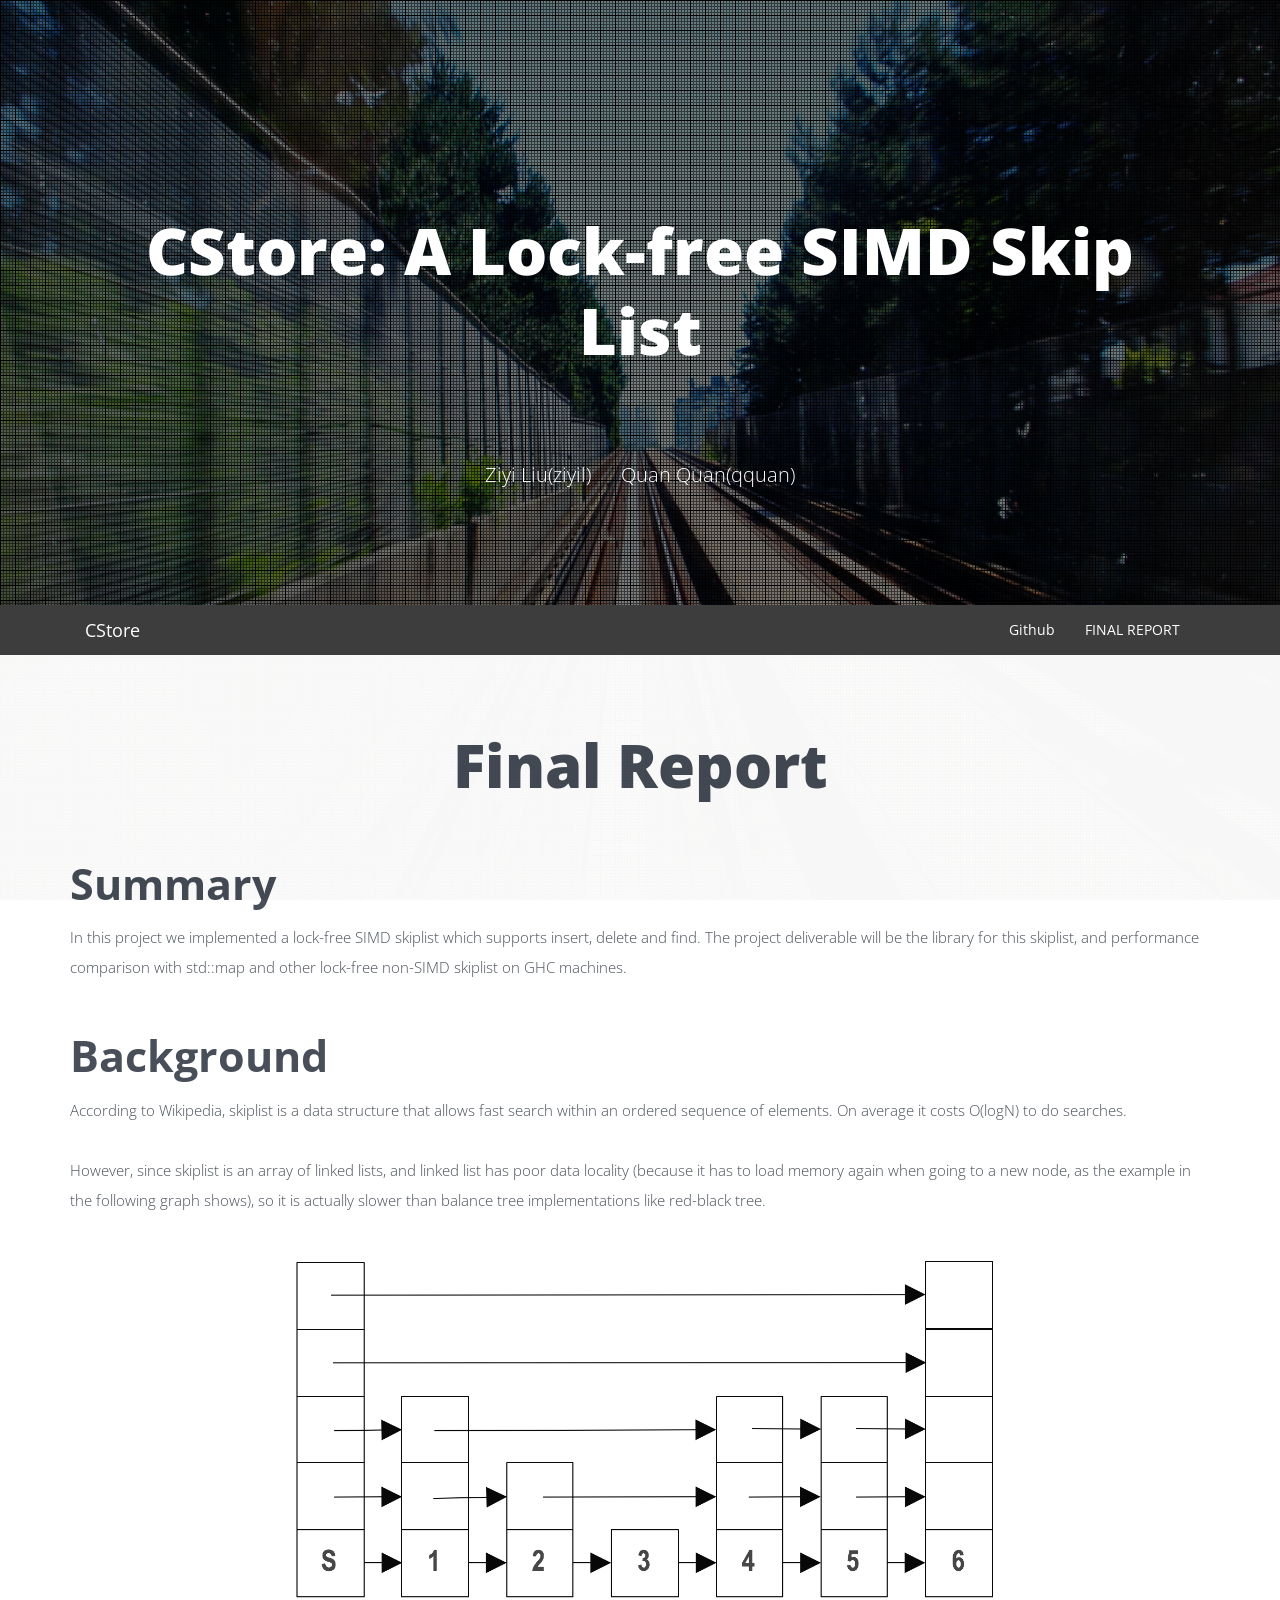
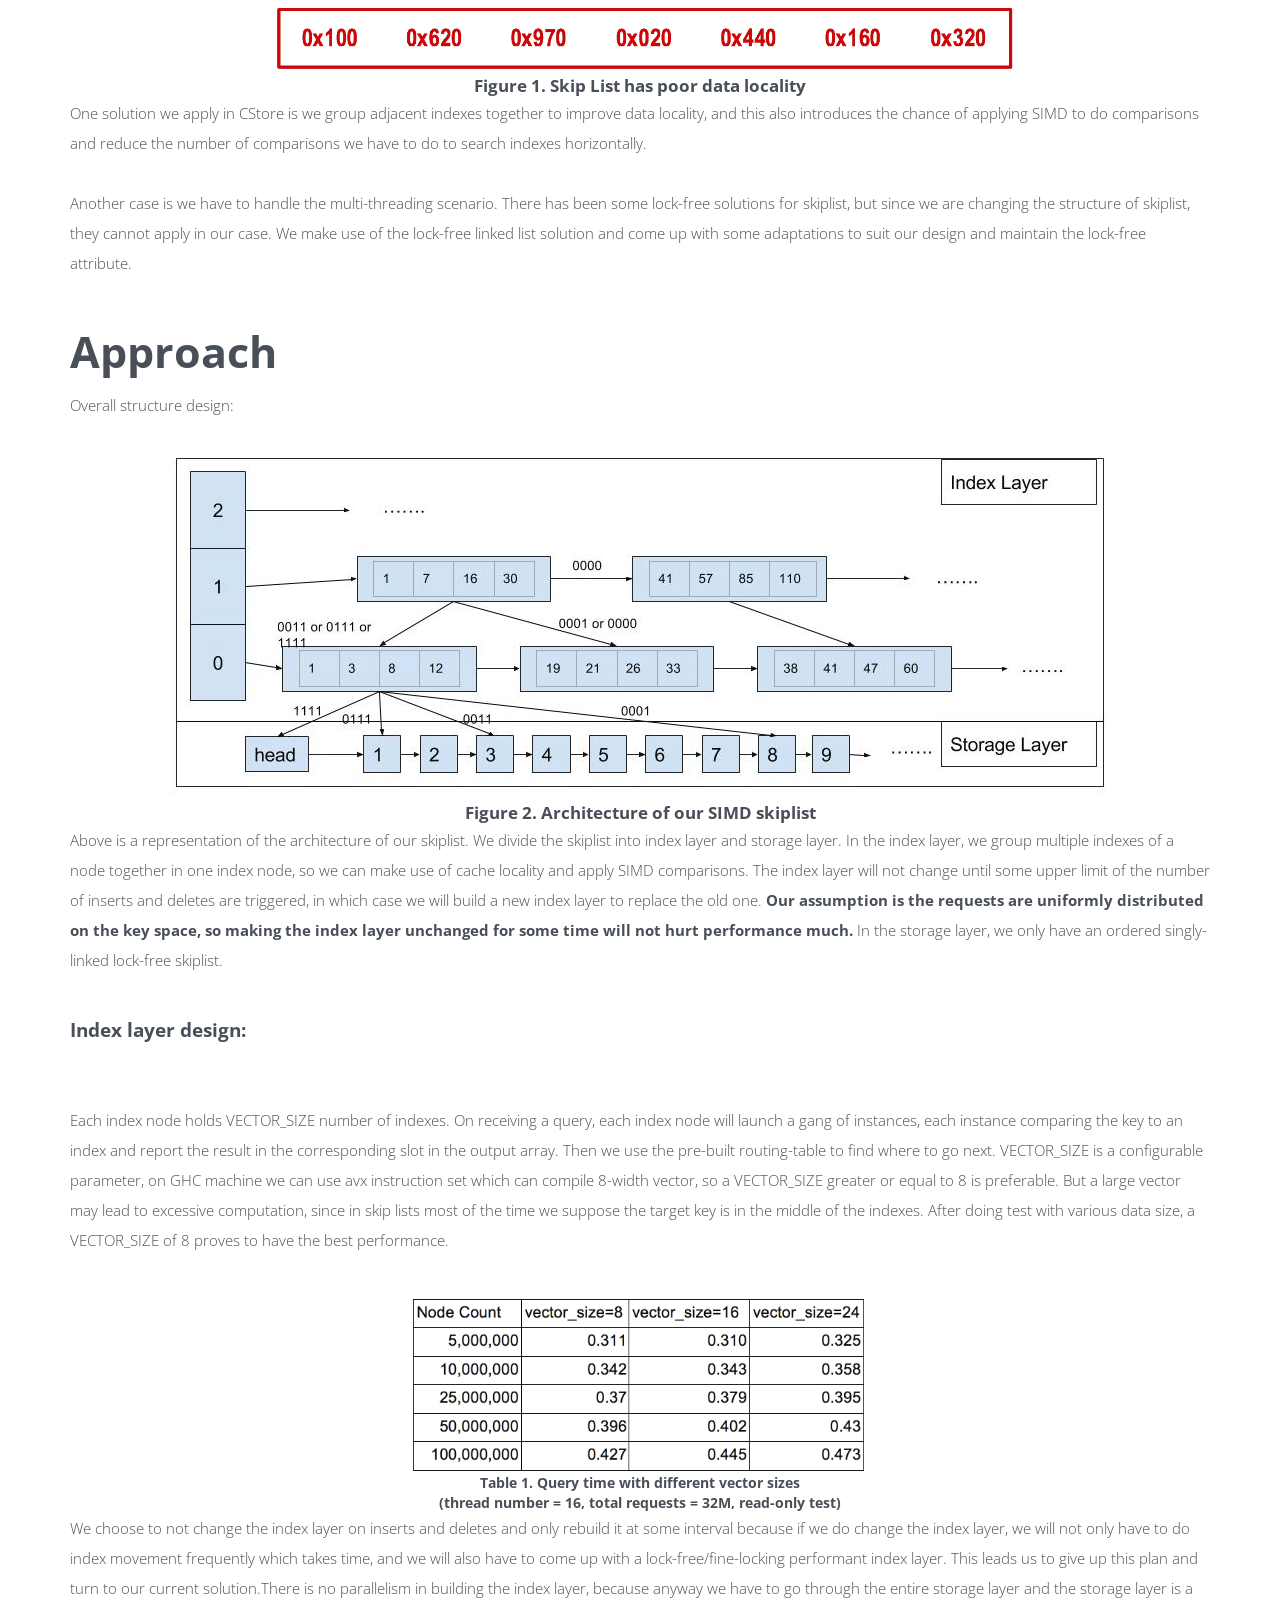
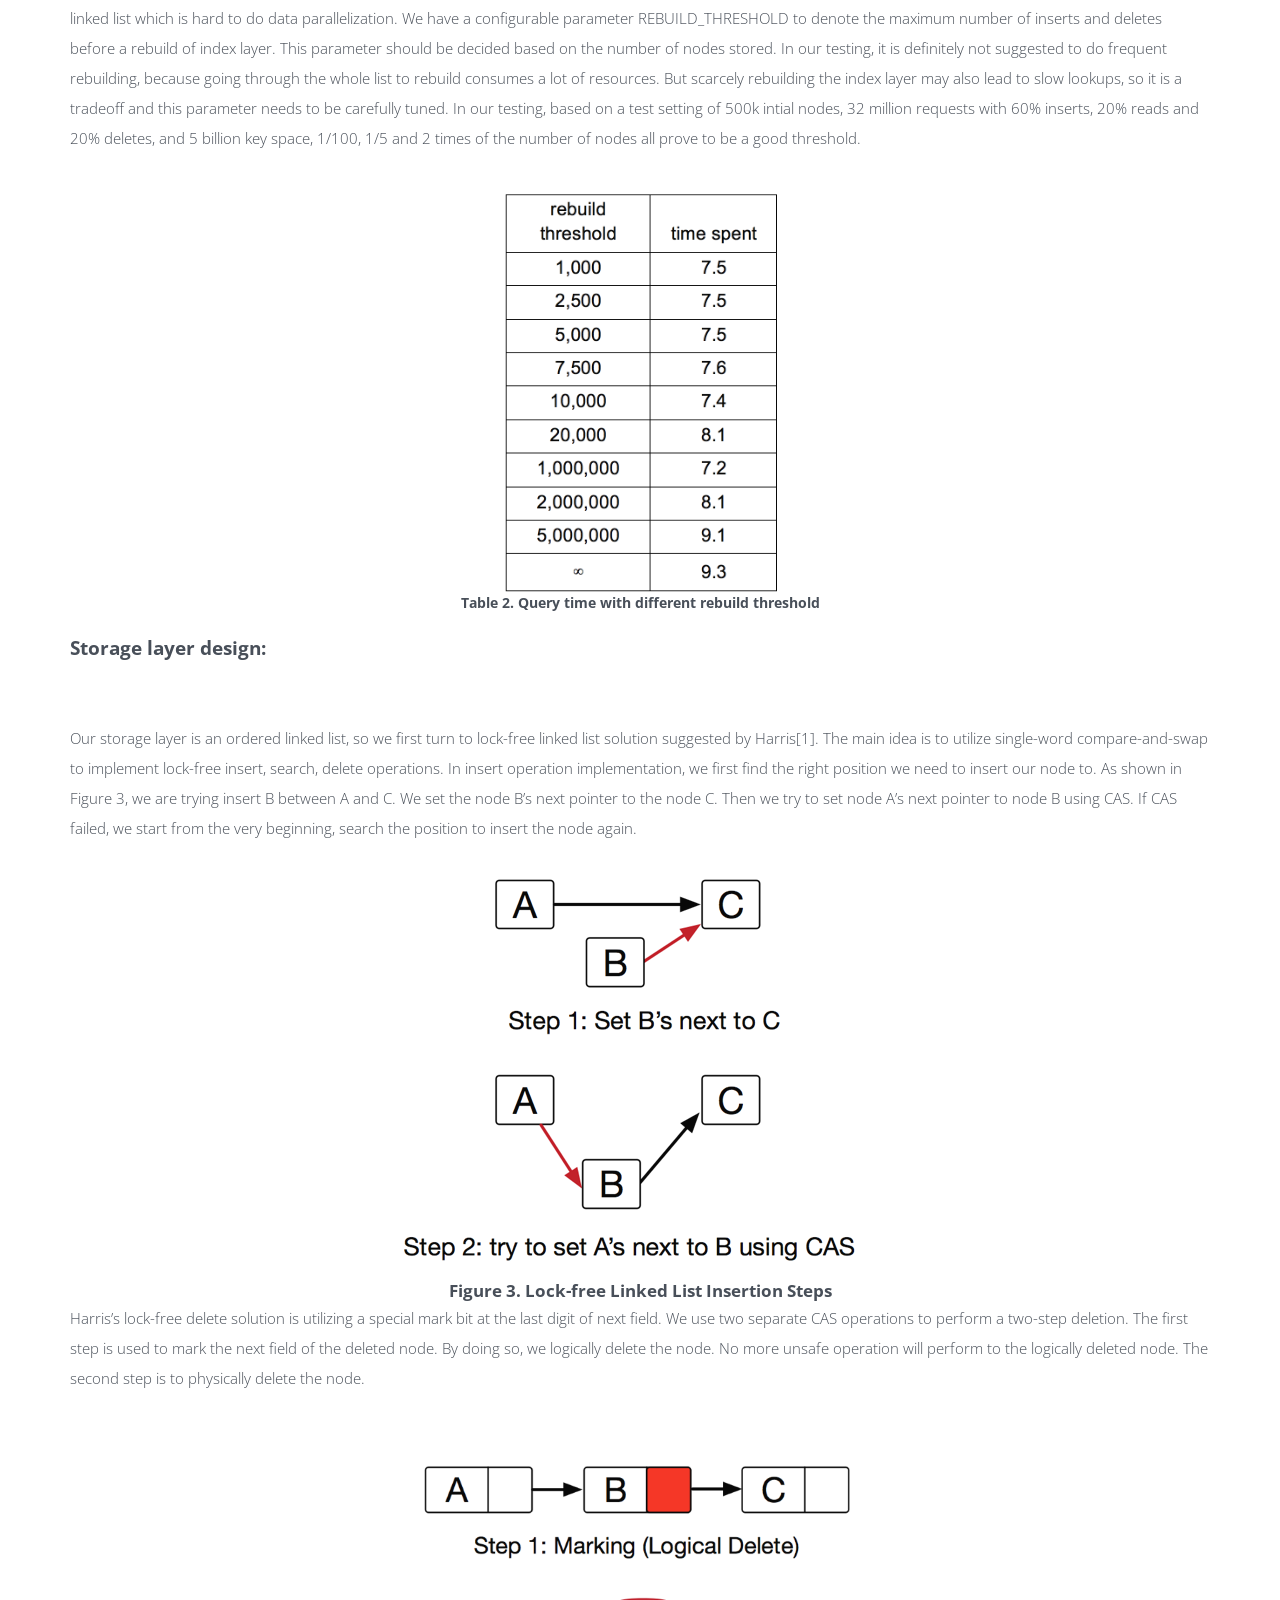
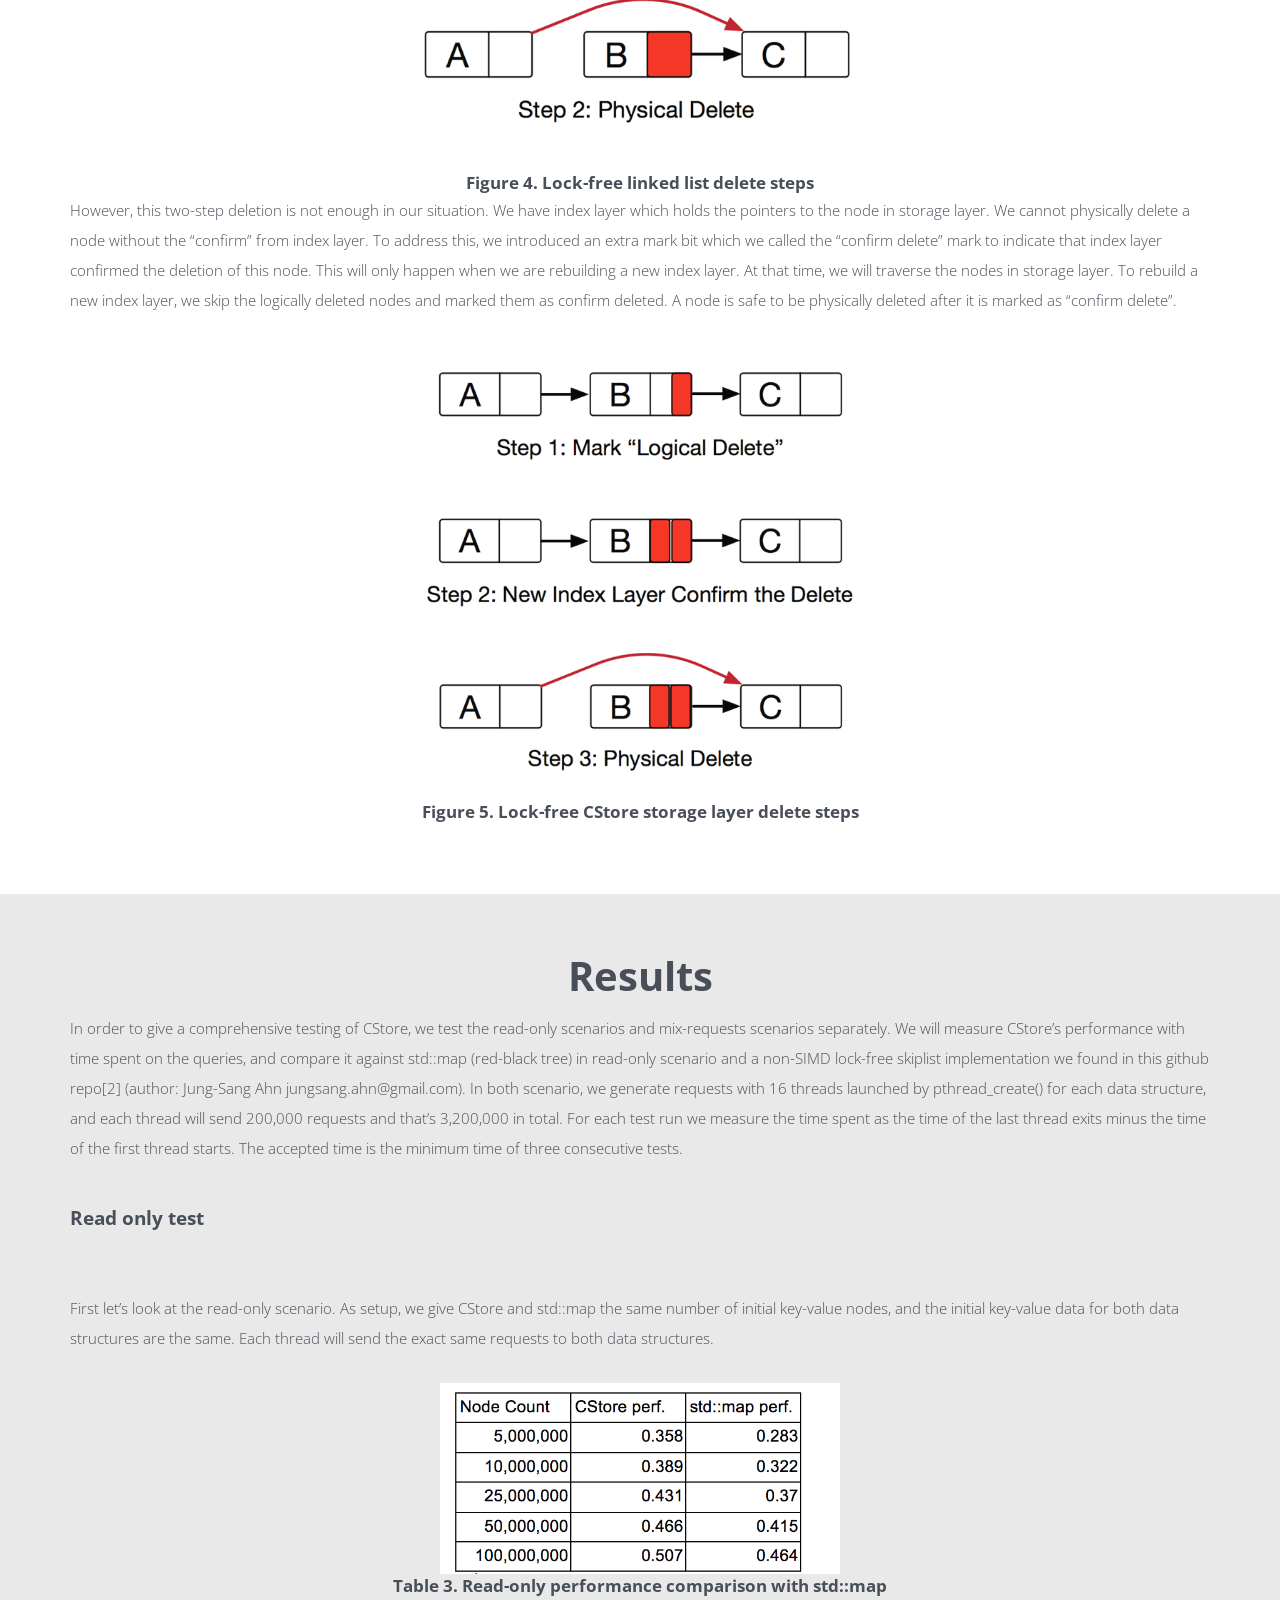
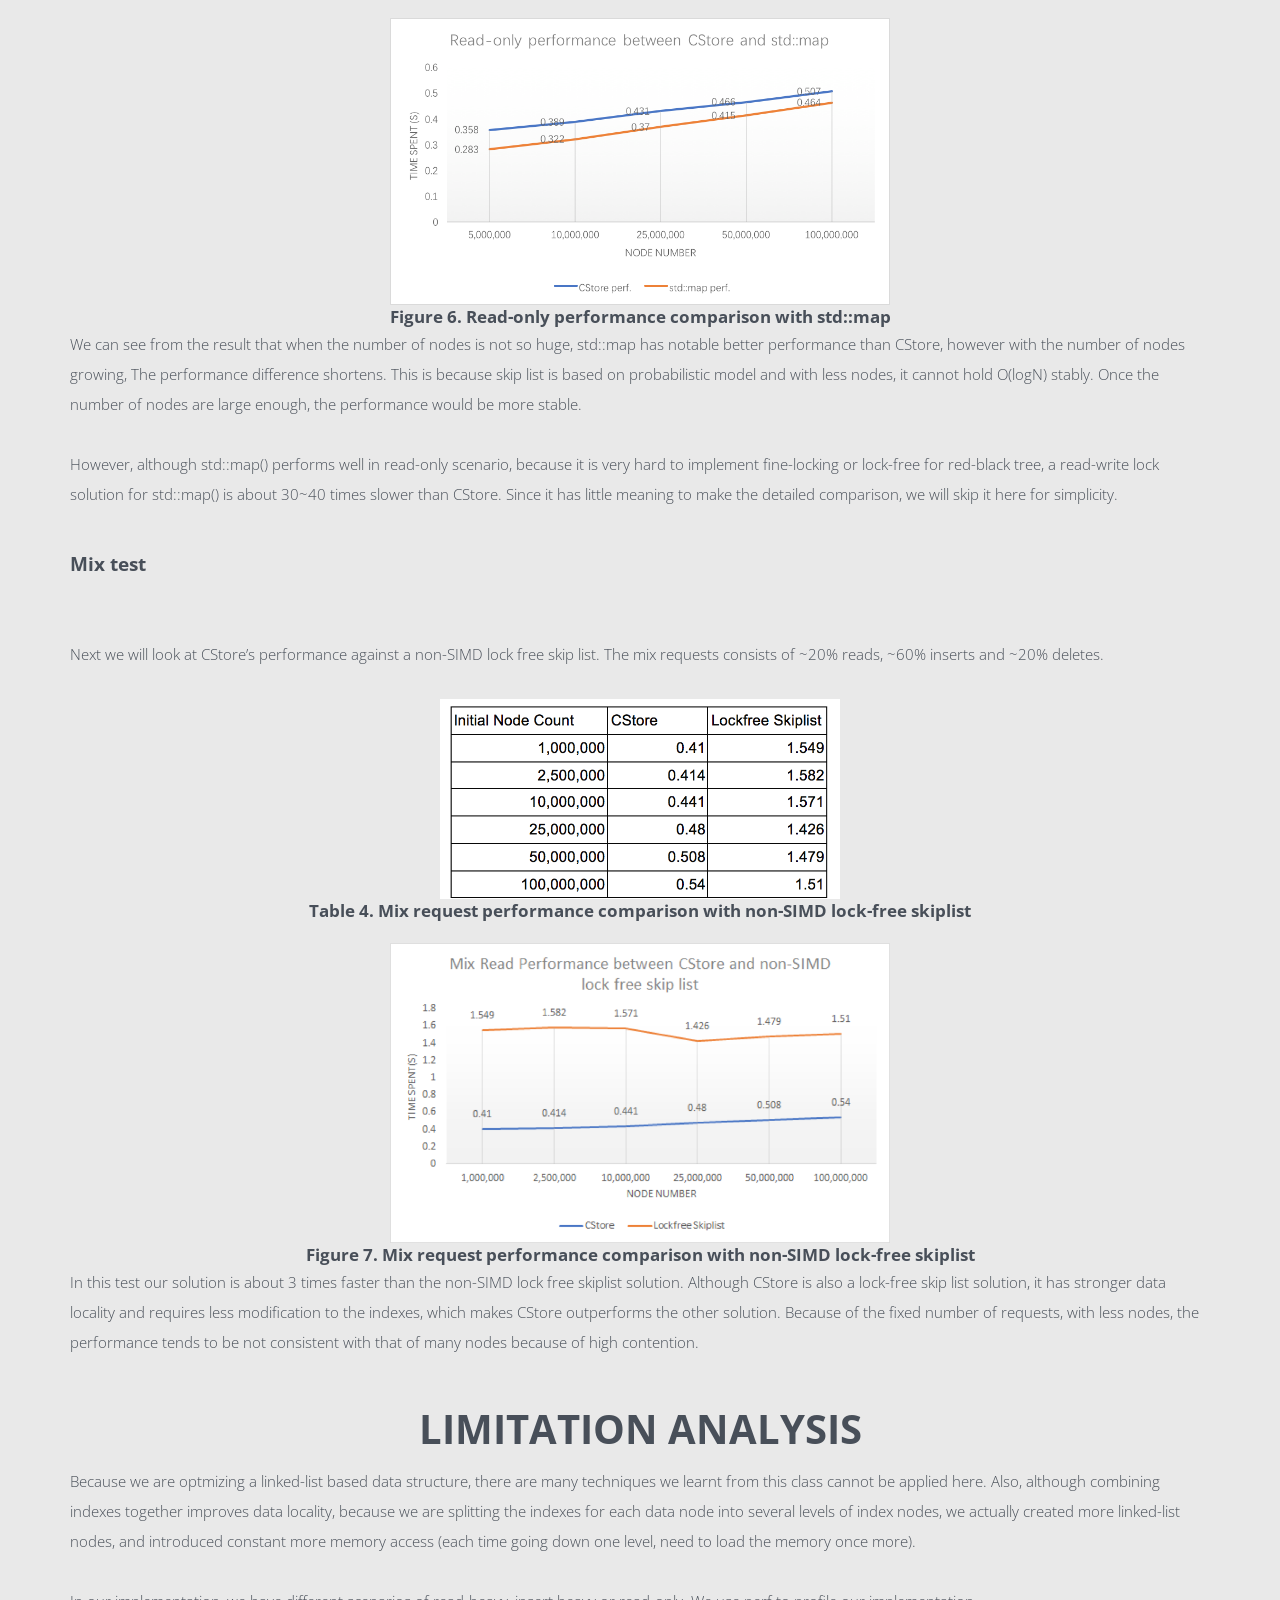
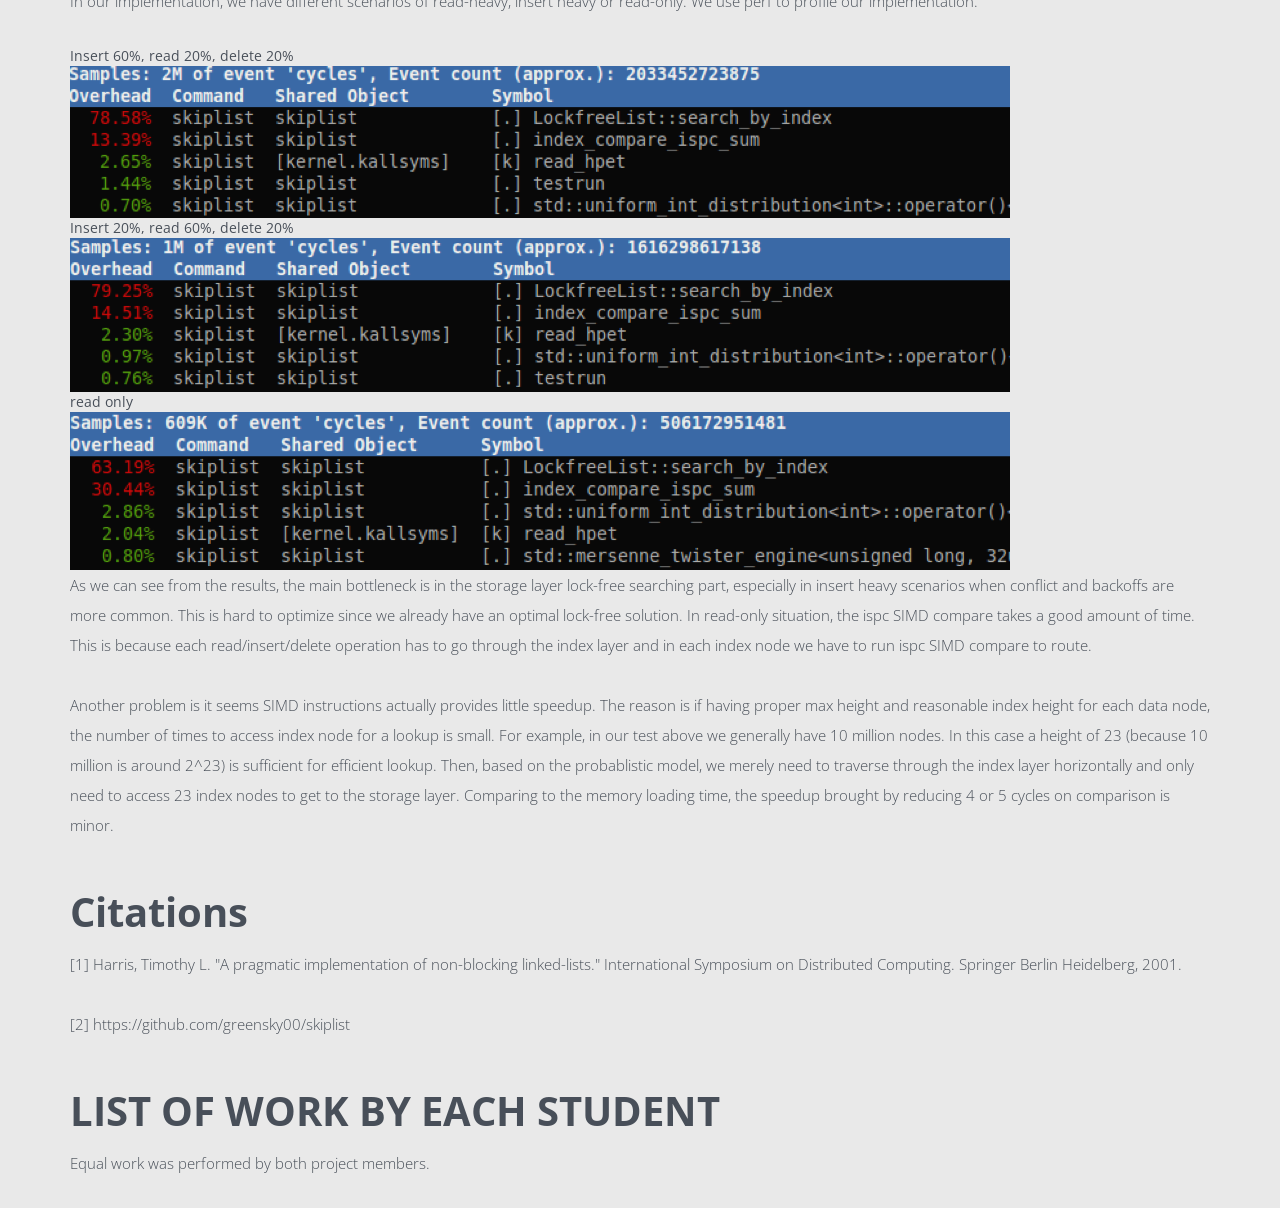
==== commit cc1c7e1f: "update github link" ====
--- a/index.html
+++ b/index.html
@@ -66,12 +66,12 @@
         <!-- Collect the nav links for toggling -->
         <div class="collapse navbar-collapse navbar-ex1-collapse pull-right">
             <ul class="nav navbar-nav">
-                <li><a href="proposal.html">Proposal</a>
-                </li>
+                <!--<li><a href="proposal.html">Proposal</a>-->
+                <!--</li>-->
                 <!--<li><a href="proposal.html">PROPOSAL</a>-->
                 <!--</li>-->
-                <!--<li><a href="checkpoint.html">CHECKPOINT</a>-->
-                <!--</li>-->
+                <li><a href="https://github.com/doublequan/CStore-Lockfree-SIMD-Skiplist">Github</a>
+                </li>
                 <li><a href="index.html">FINAL REPORT</a>
                 </li>
             </ul>
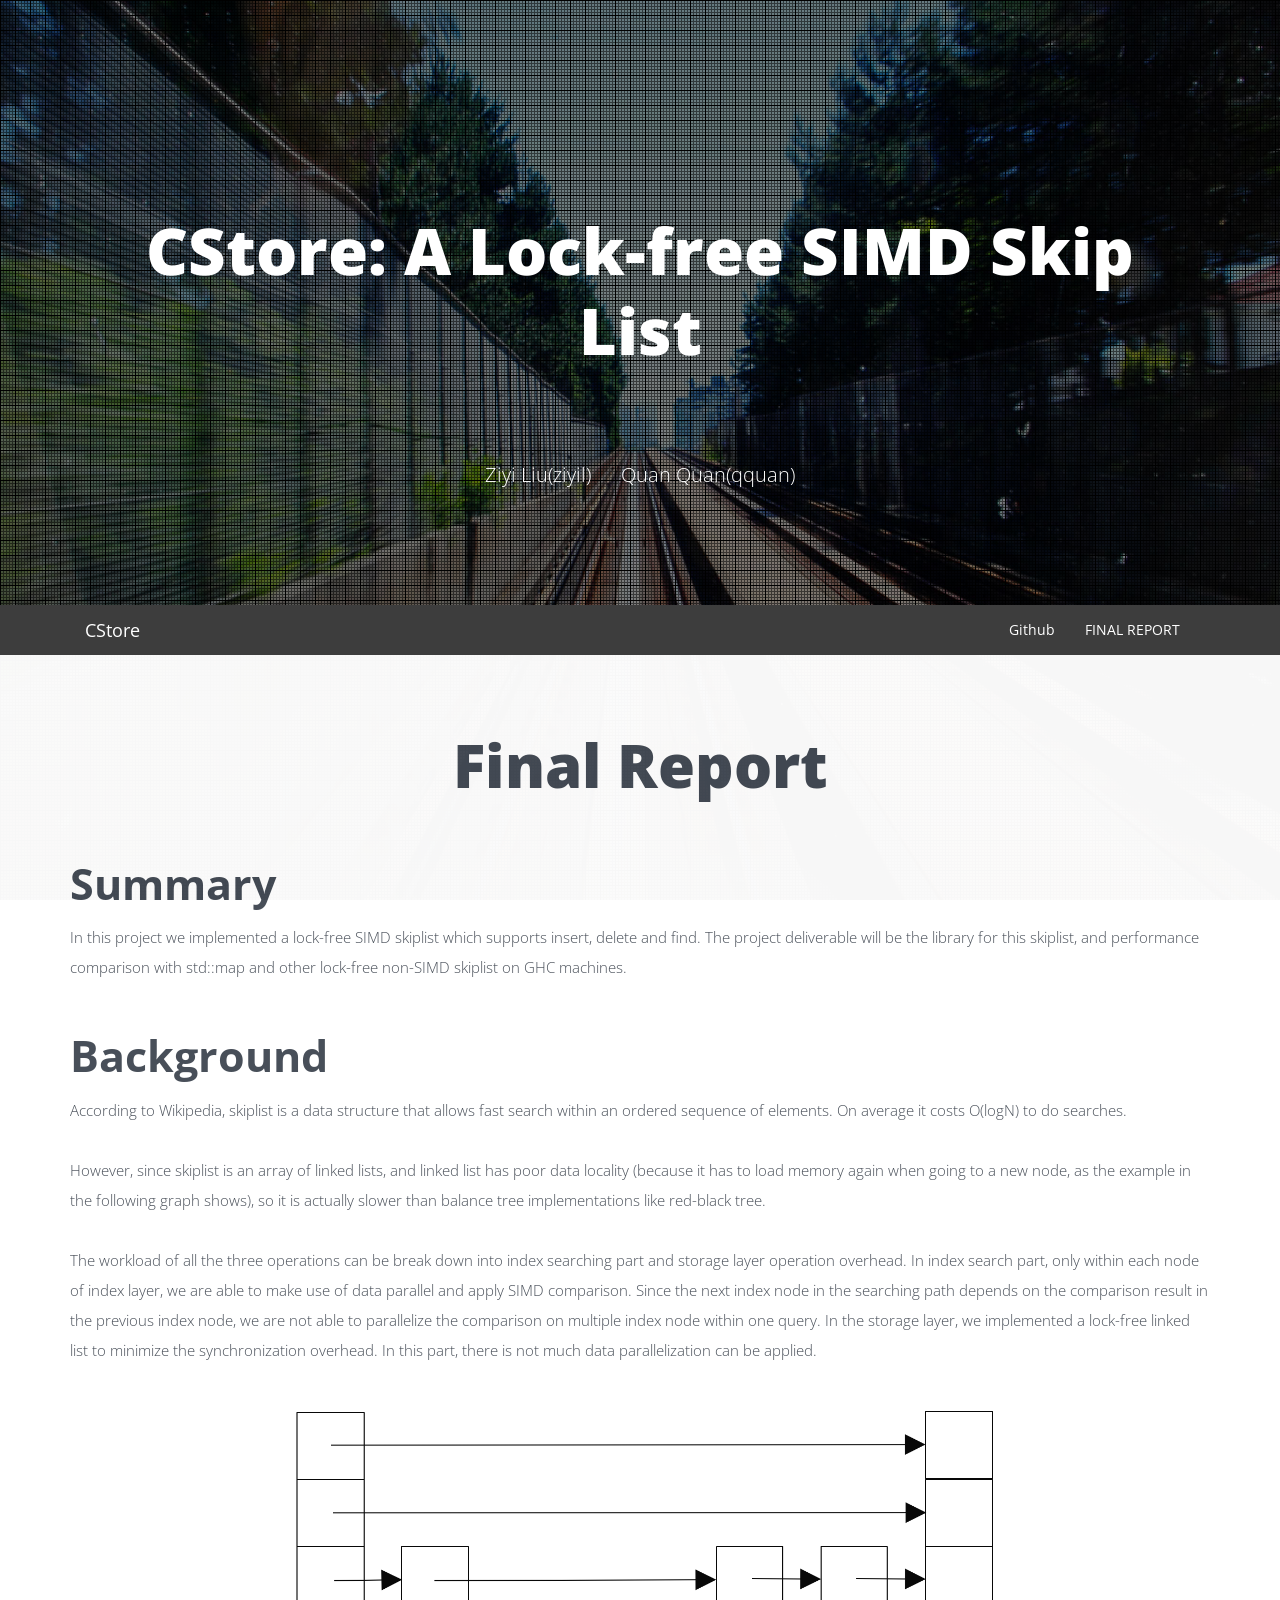
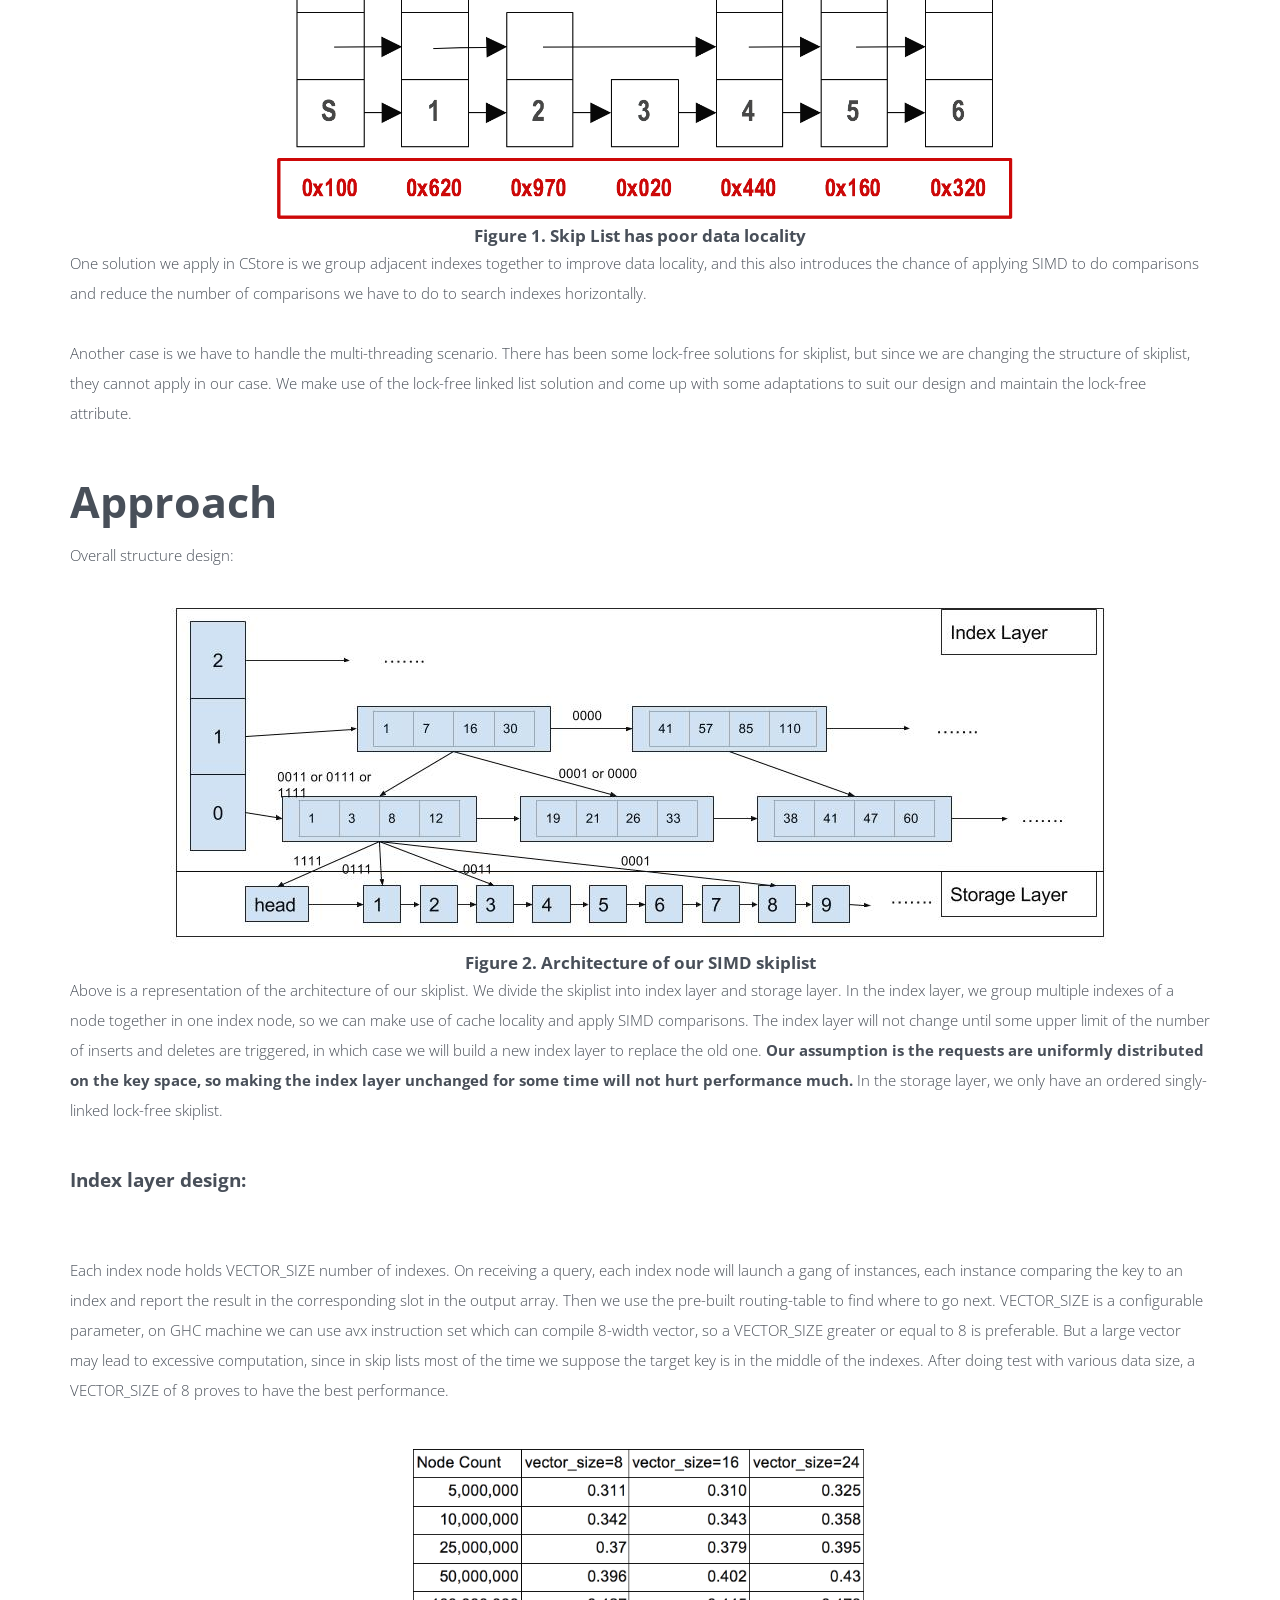
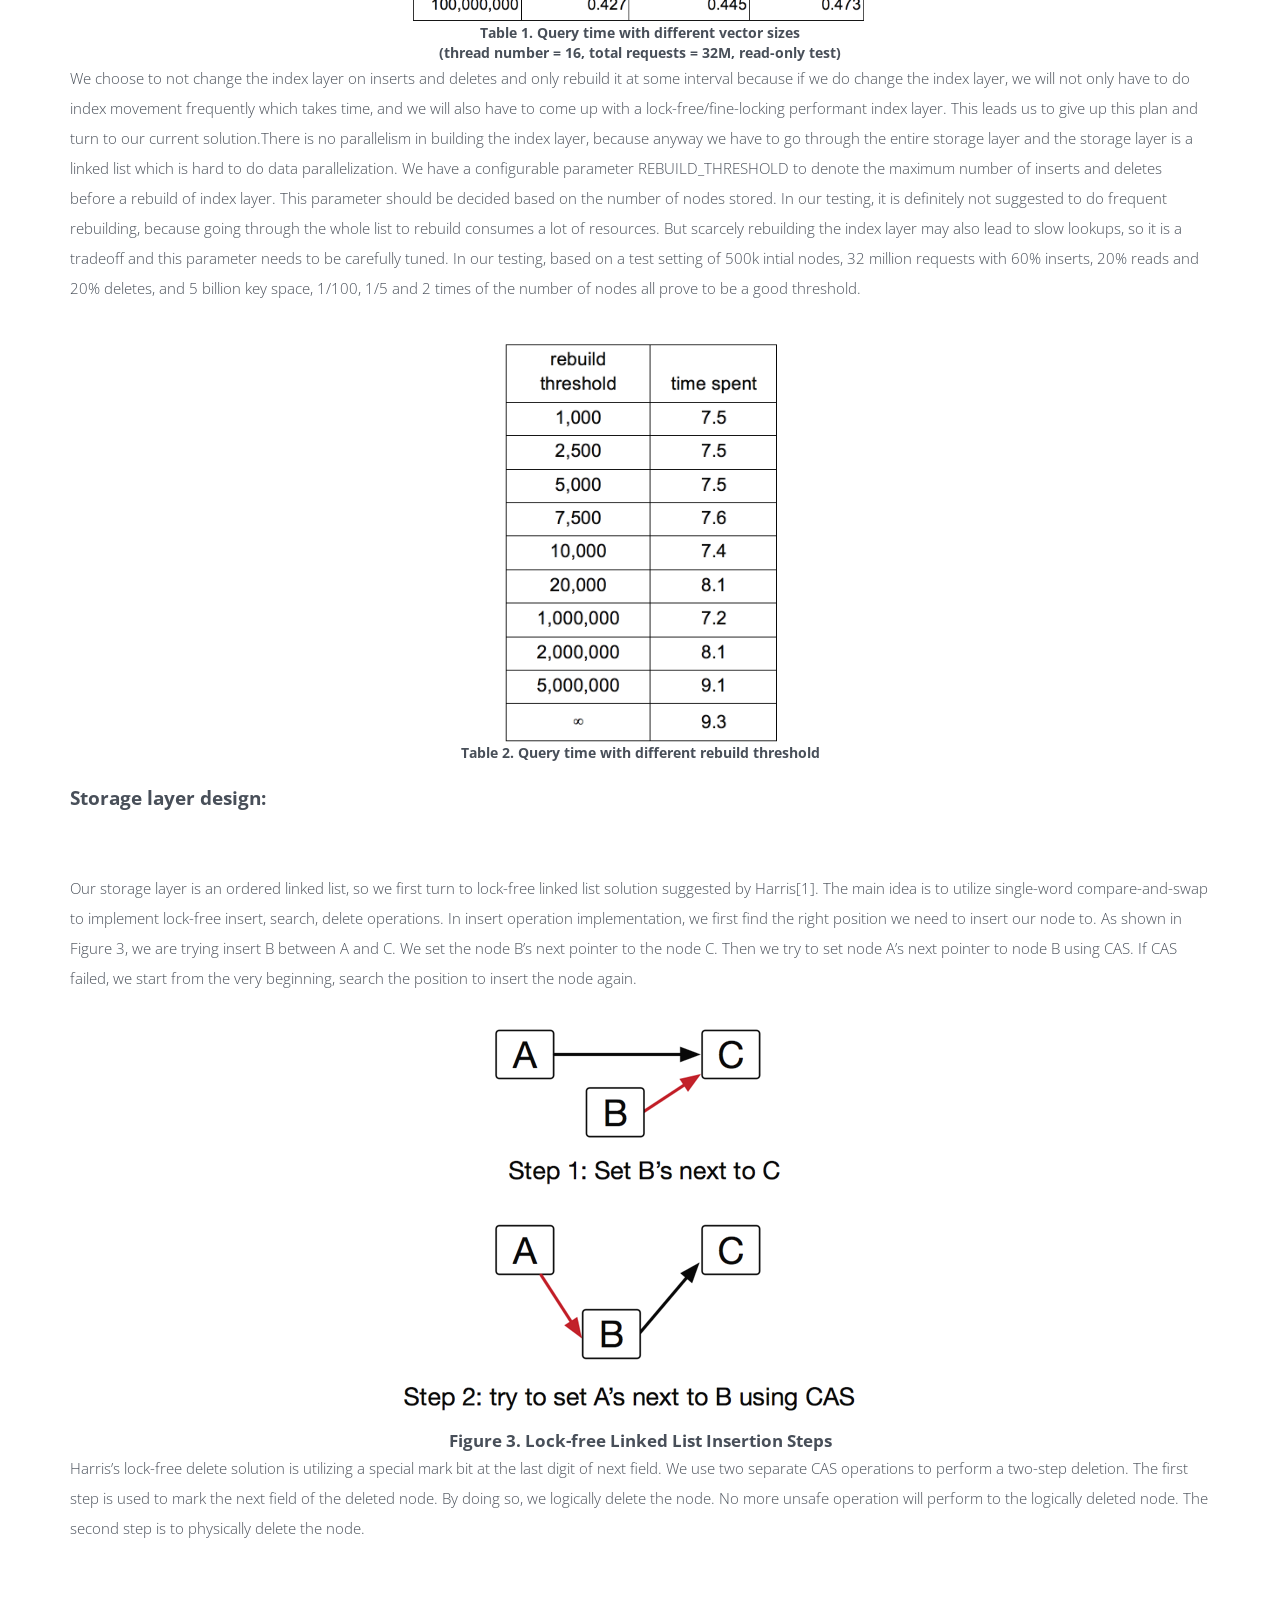
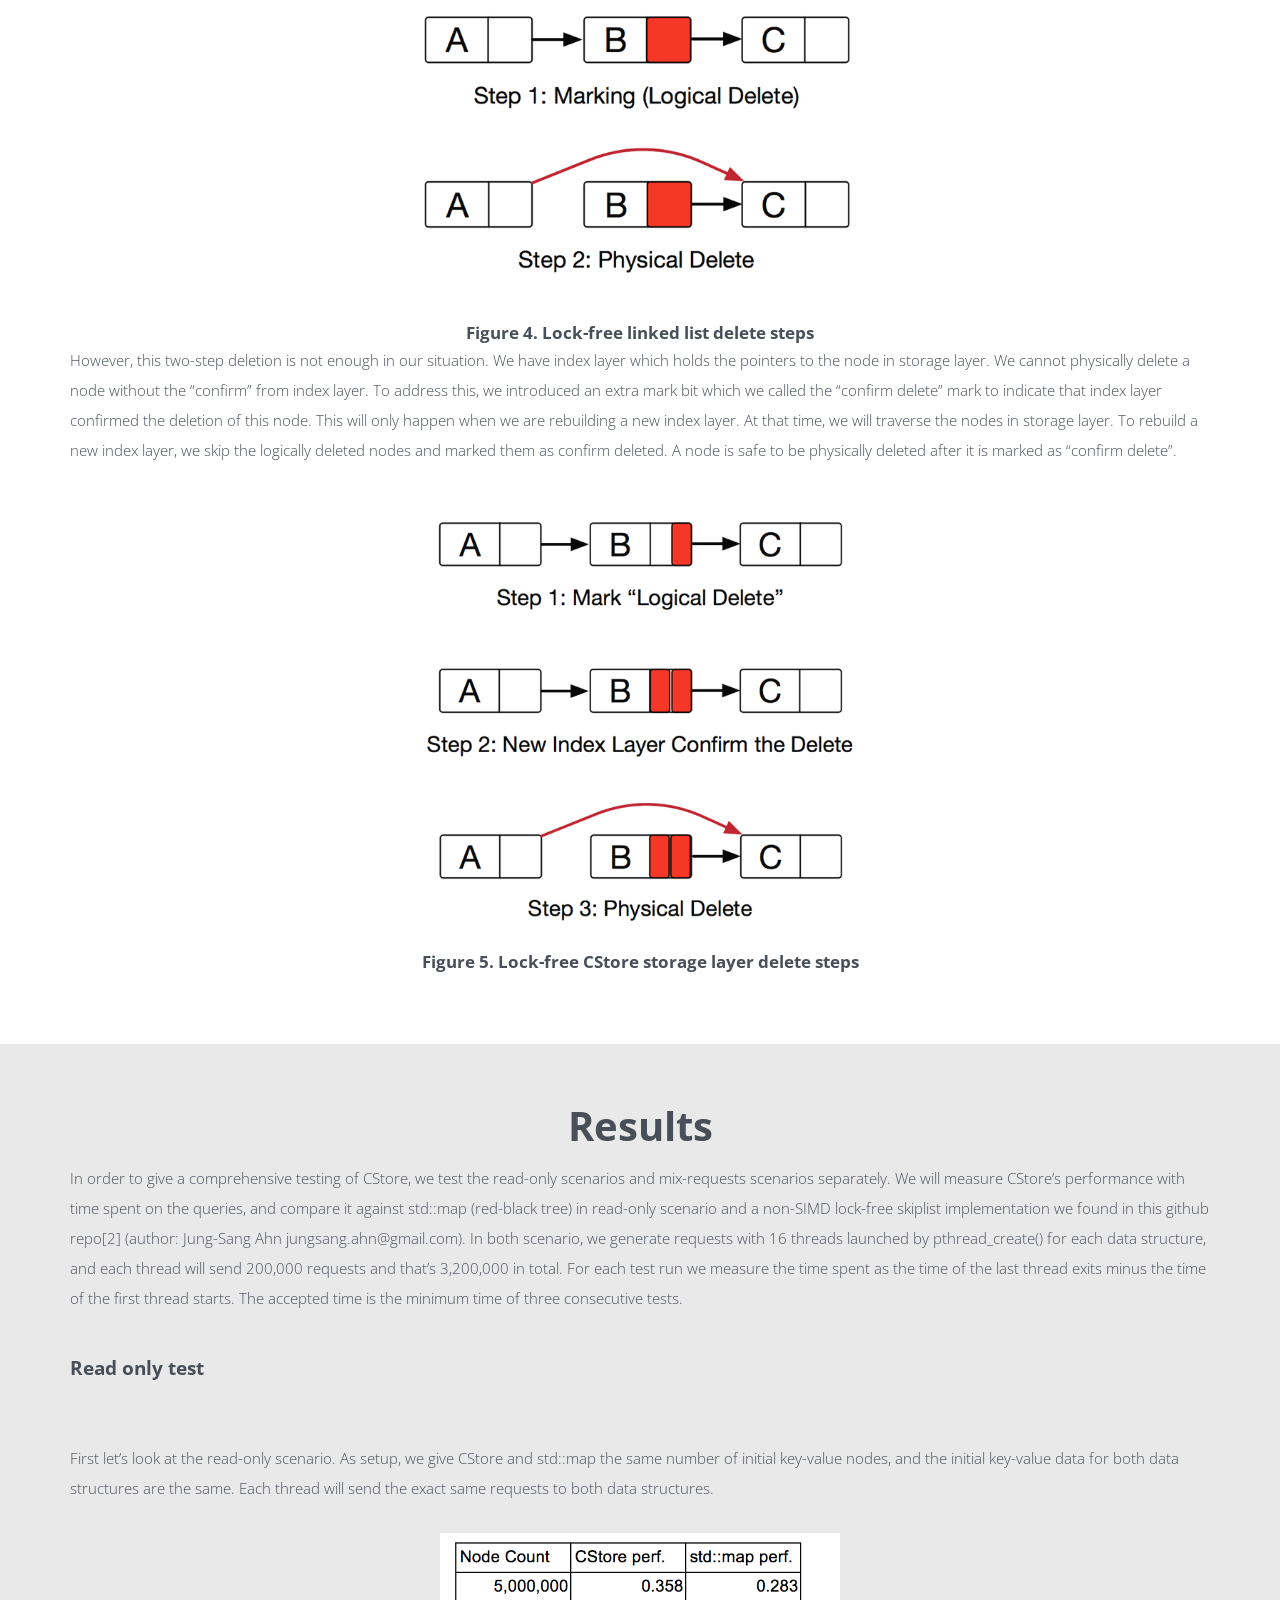
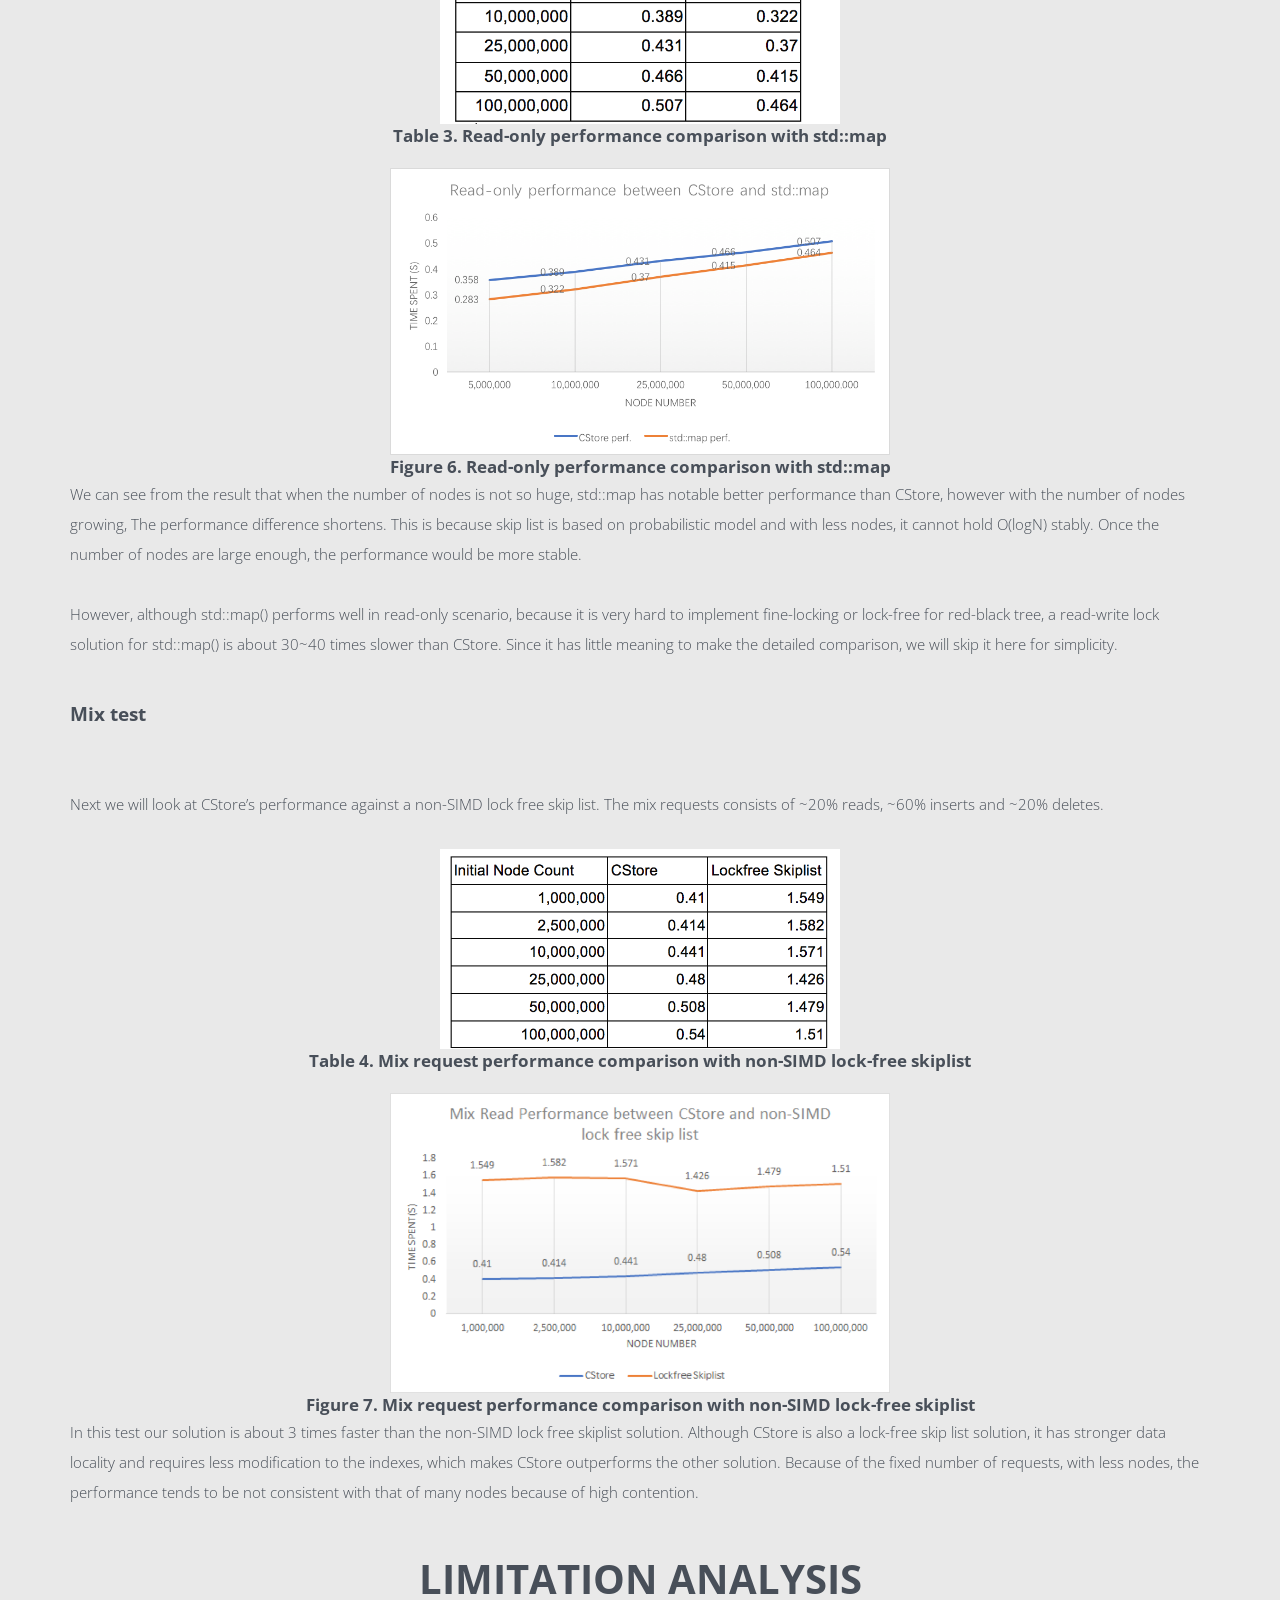
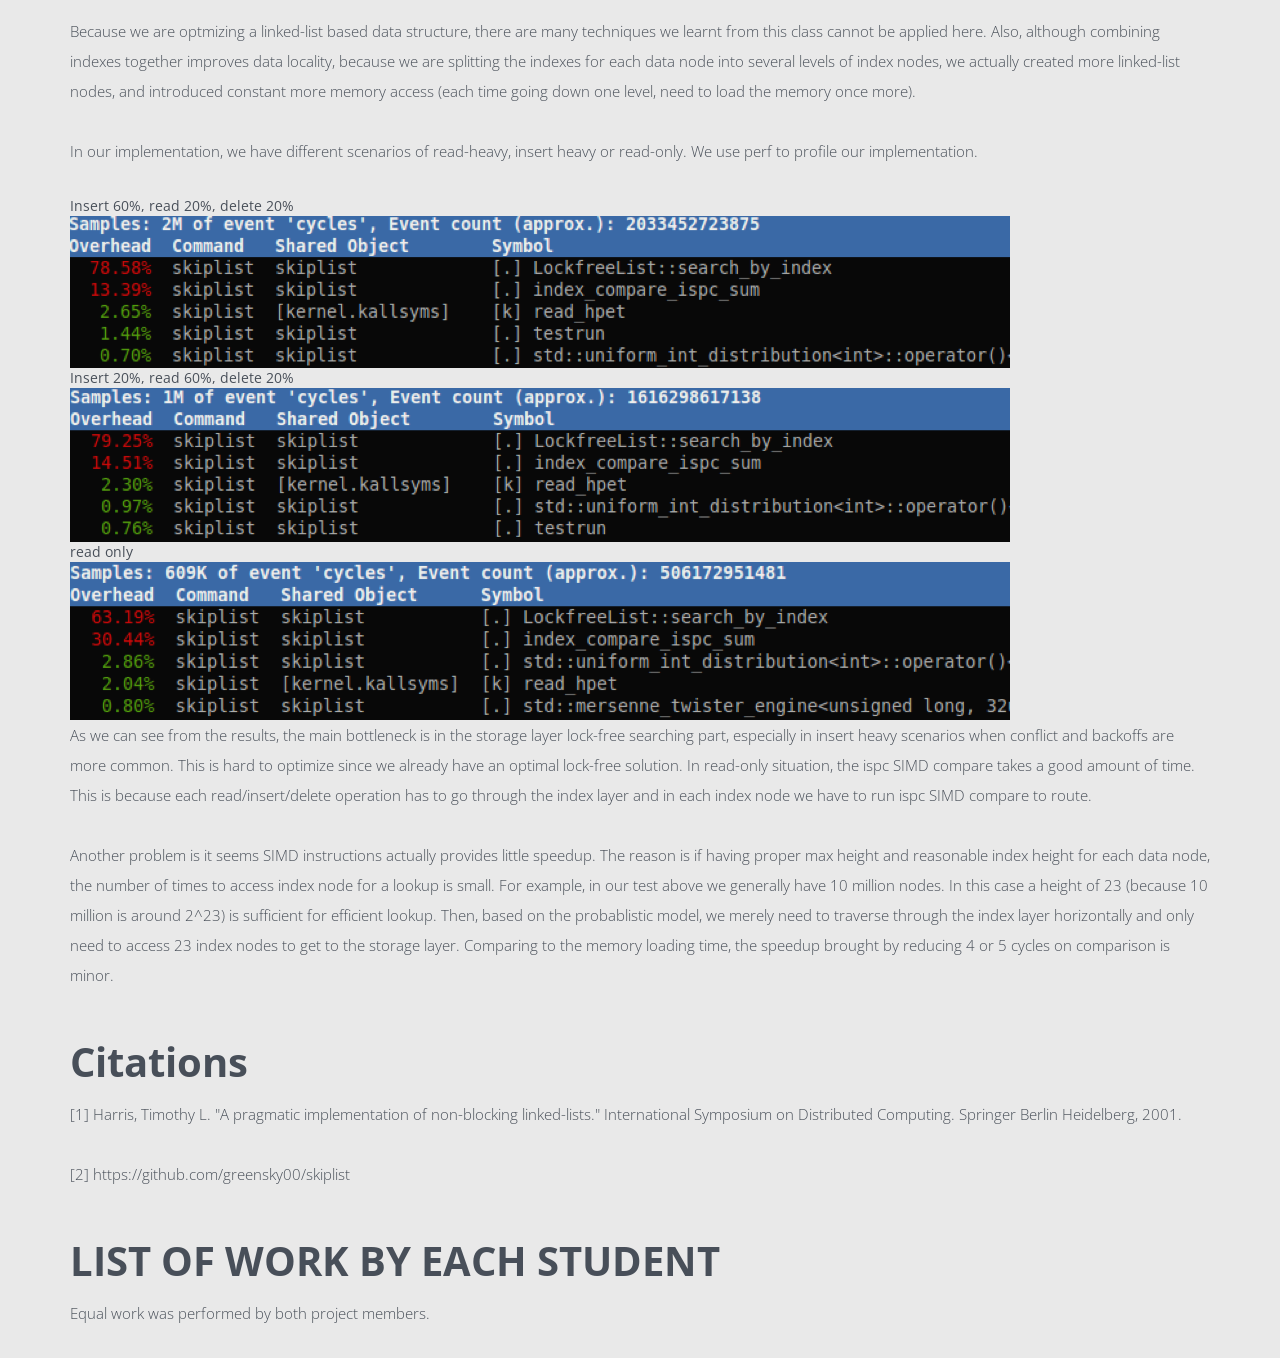
==== commit 7a19c207: "update" ====
--- a/index.html
+++ b/index.html
@@ -115,6 +115,15 @@
                     so it is actually slower than balance tree implementations like red-black tree.
                 </p>
 
+                <p>The workload of all the three operations can be break down into index searching part and storage
+                    layer operation overhead. In index search part, only within each node of index layer, we are able to
+                    make use of data parallel and apply SIMD comparison. Since the next index node in the searching path
+                    depends on the comparison result in the previous index node, we are not able to parallelize the
+                    comparison on multiple index node within one query. In the storage layer, we implemented a lock-free
+                    linked list to minimize the synchronization overhead. In this part, there is not much data
+                    parallelization can be applied.
+                </p>
+
                 <center>
                     <img src="assets/img/ff1.png" alt="" width="800">
                     <br>
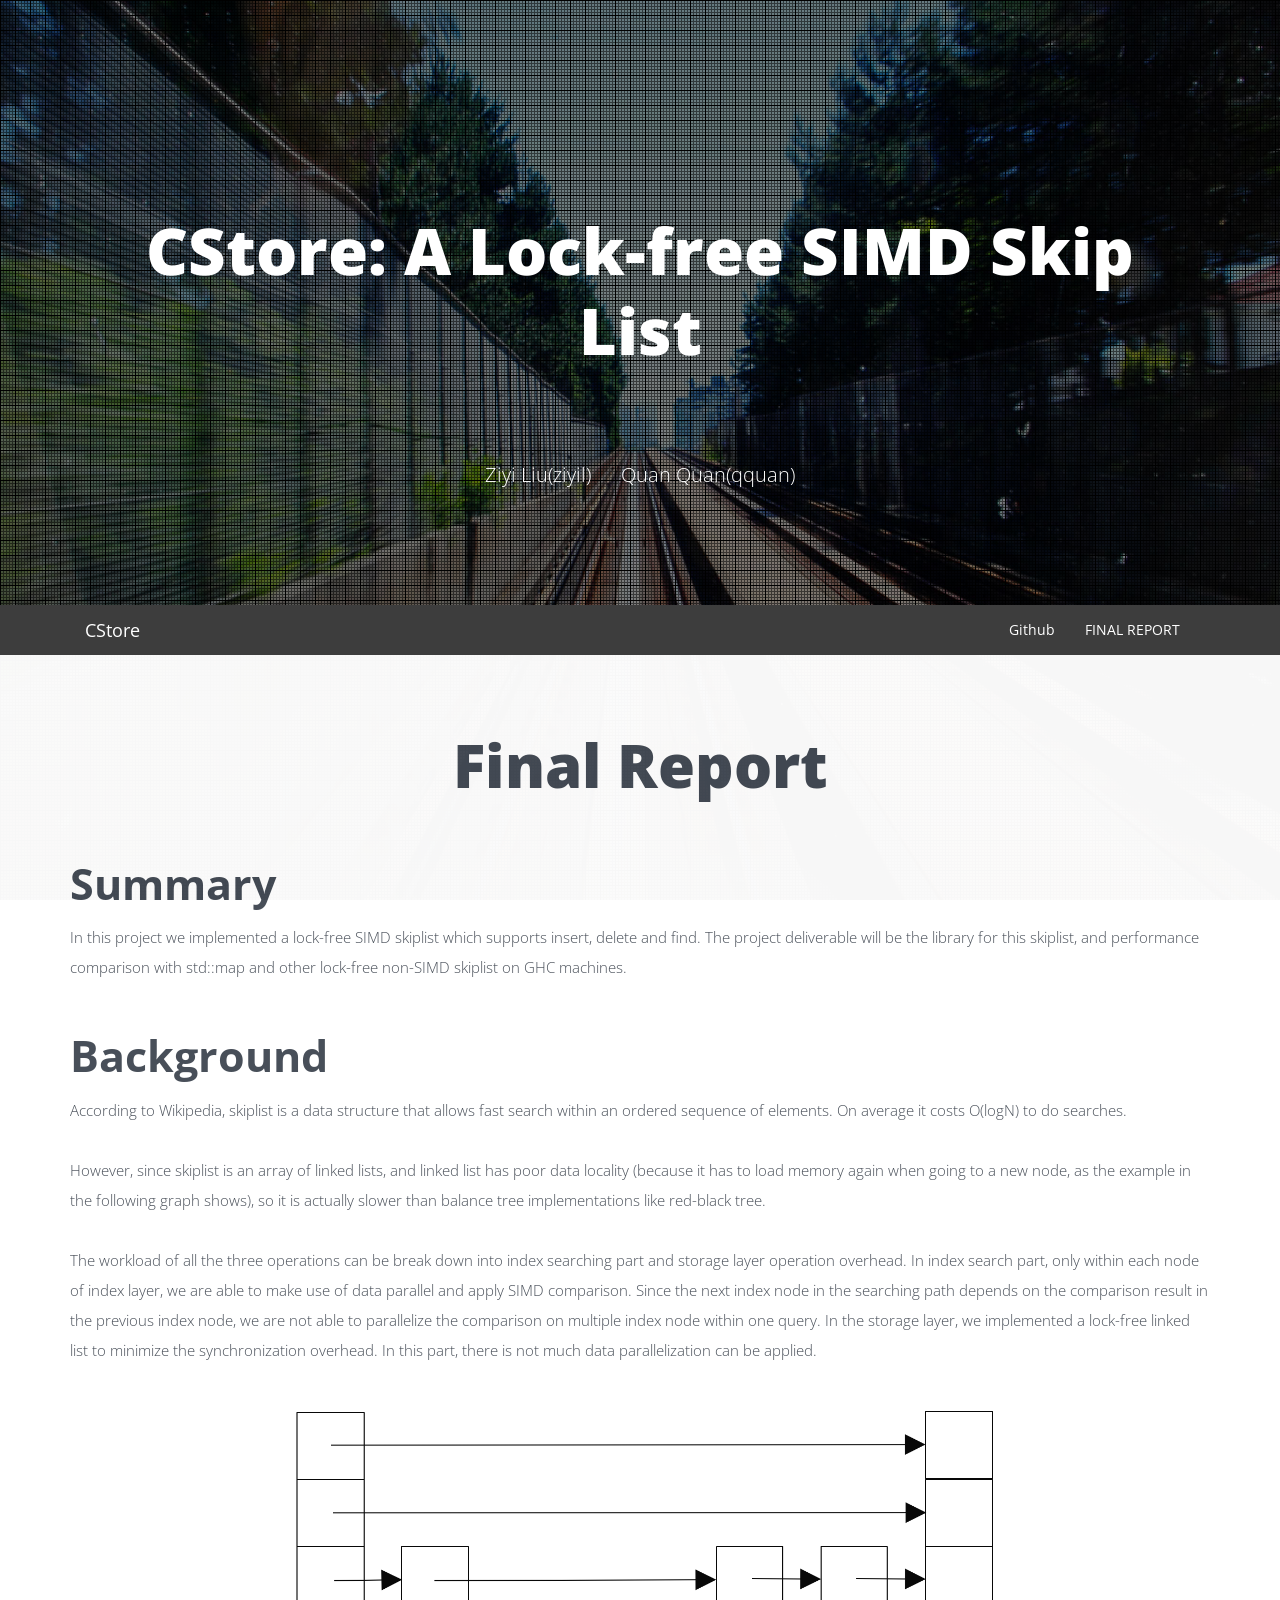
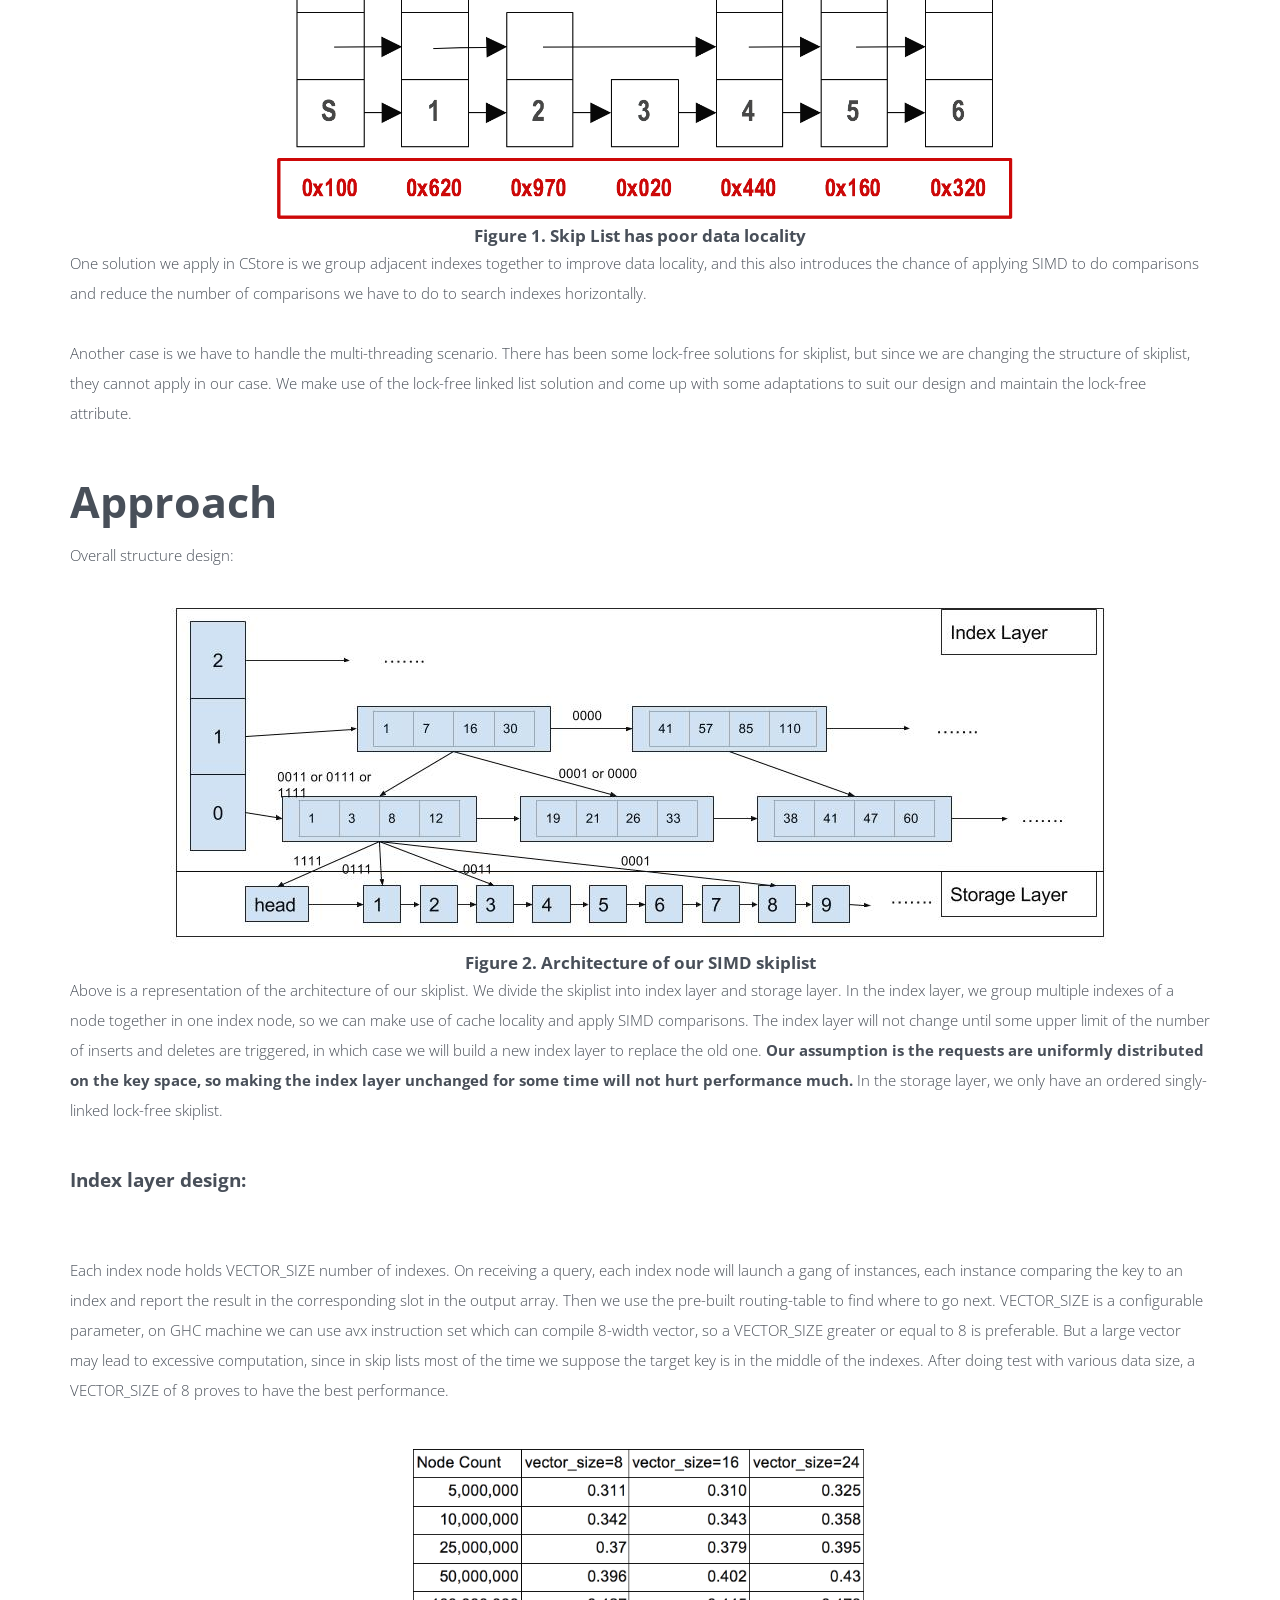
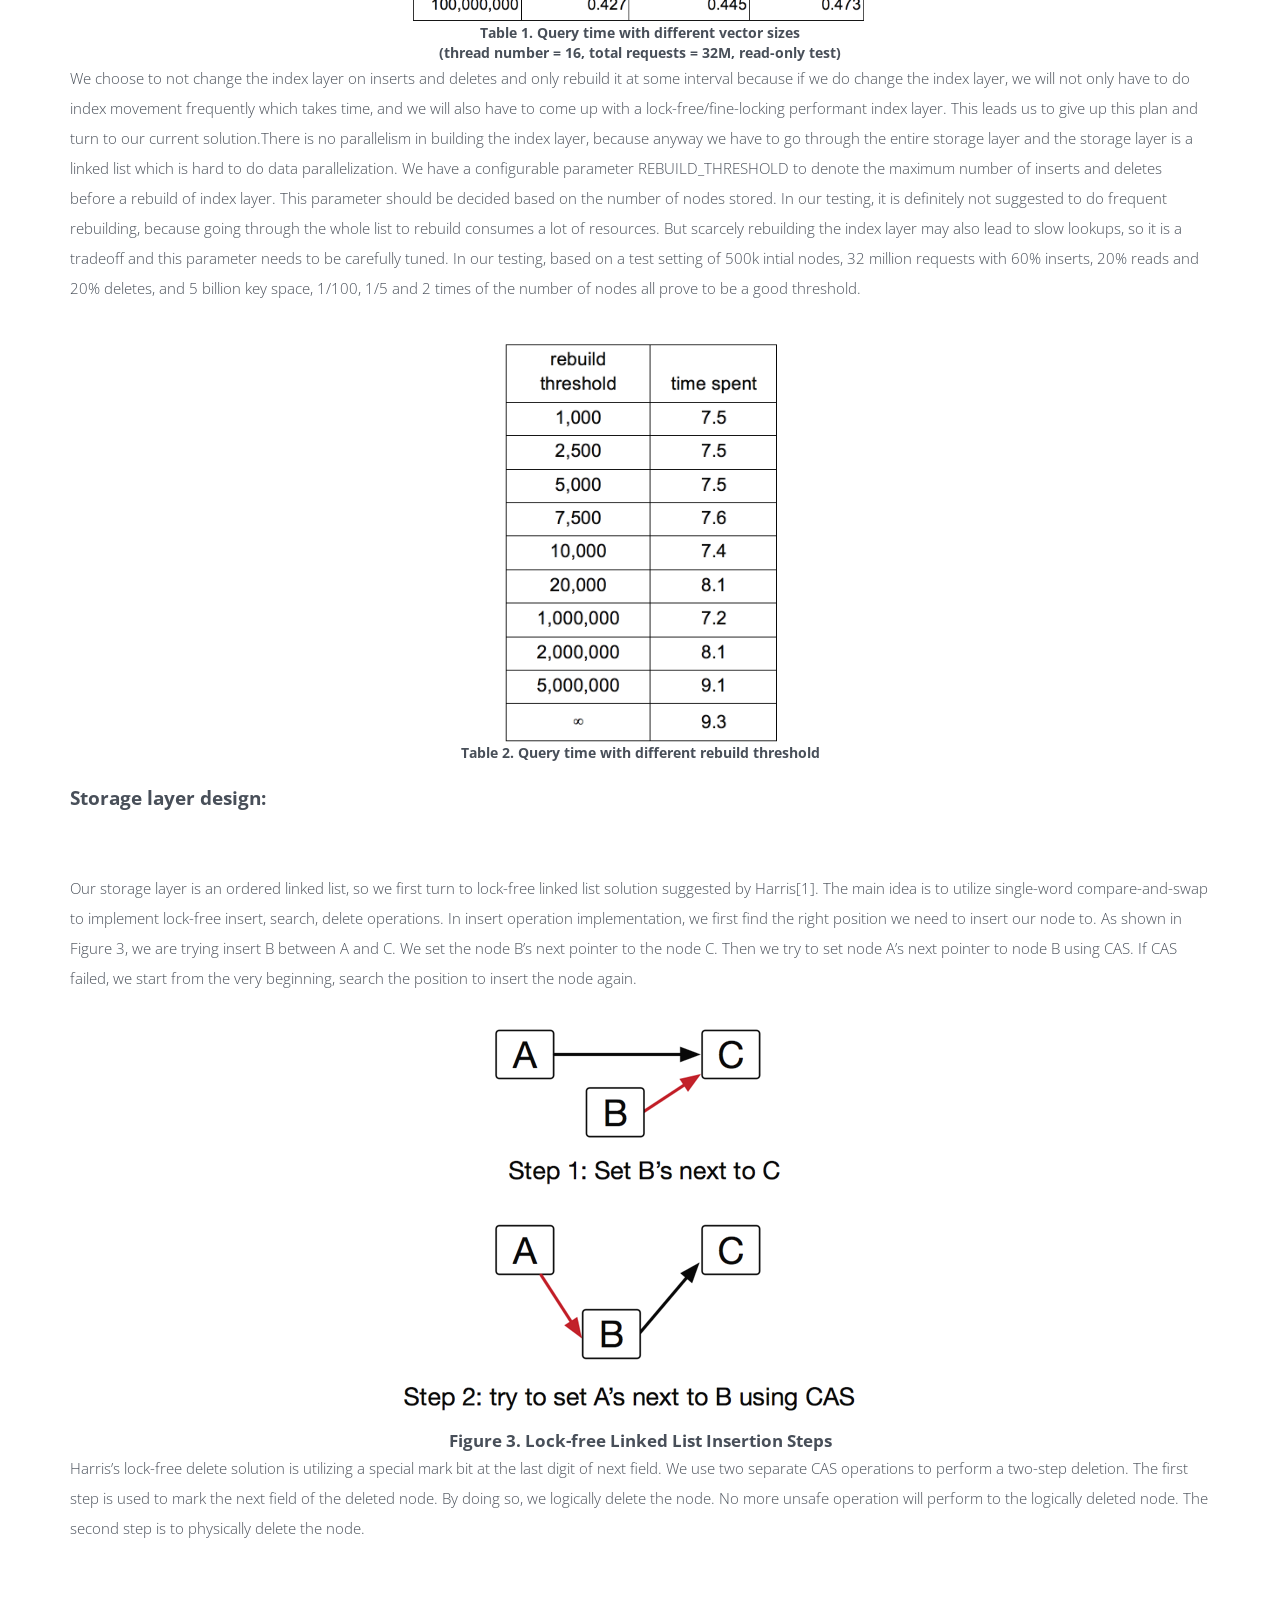
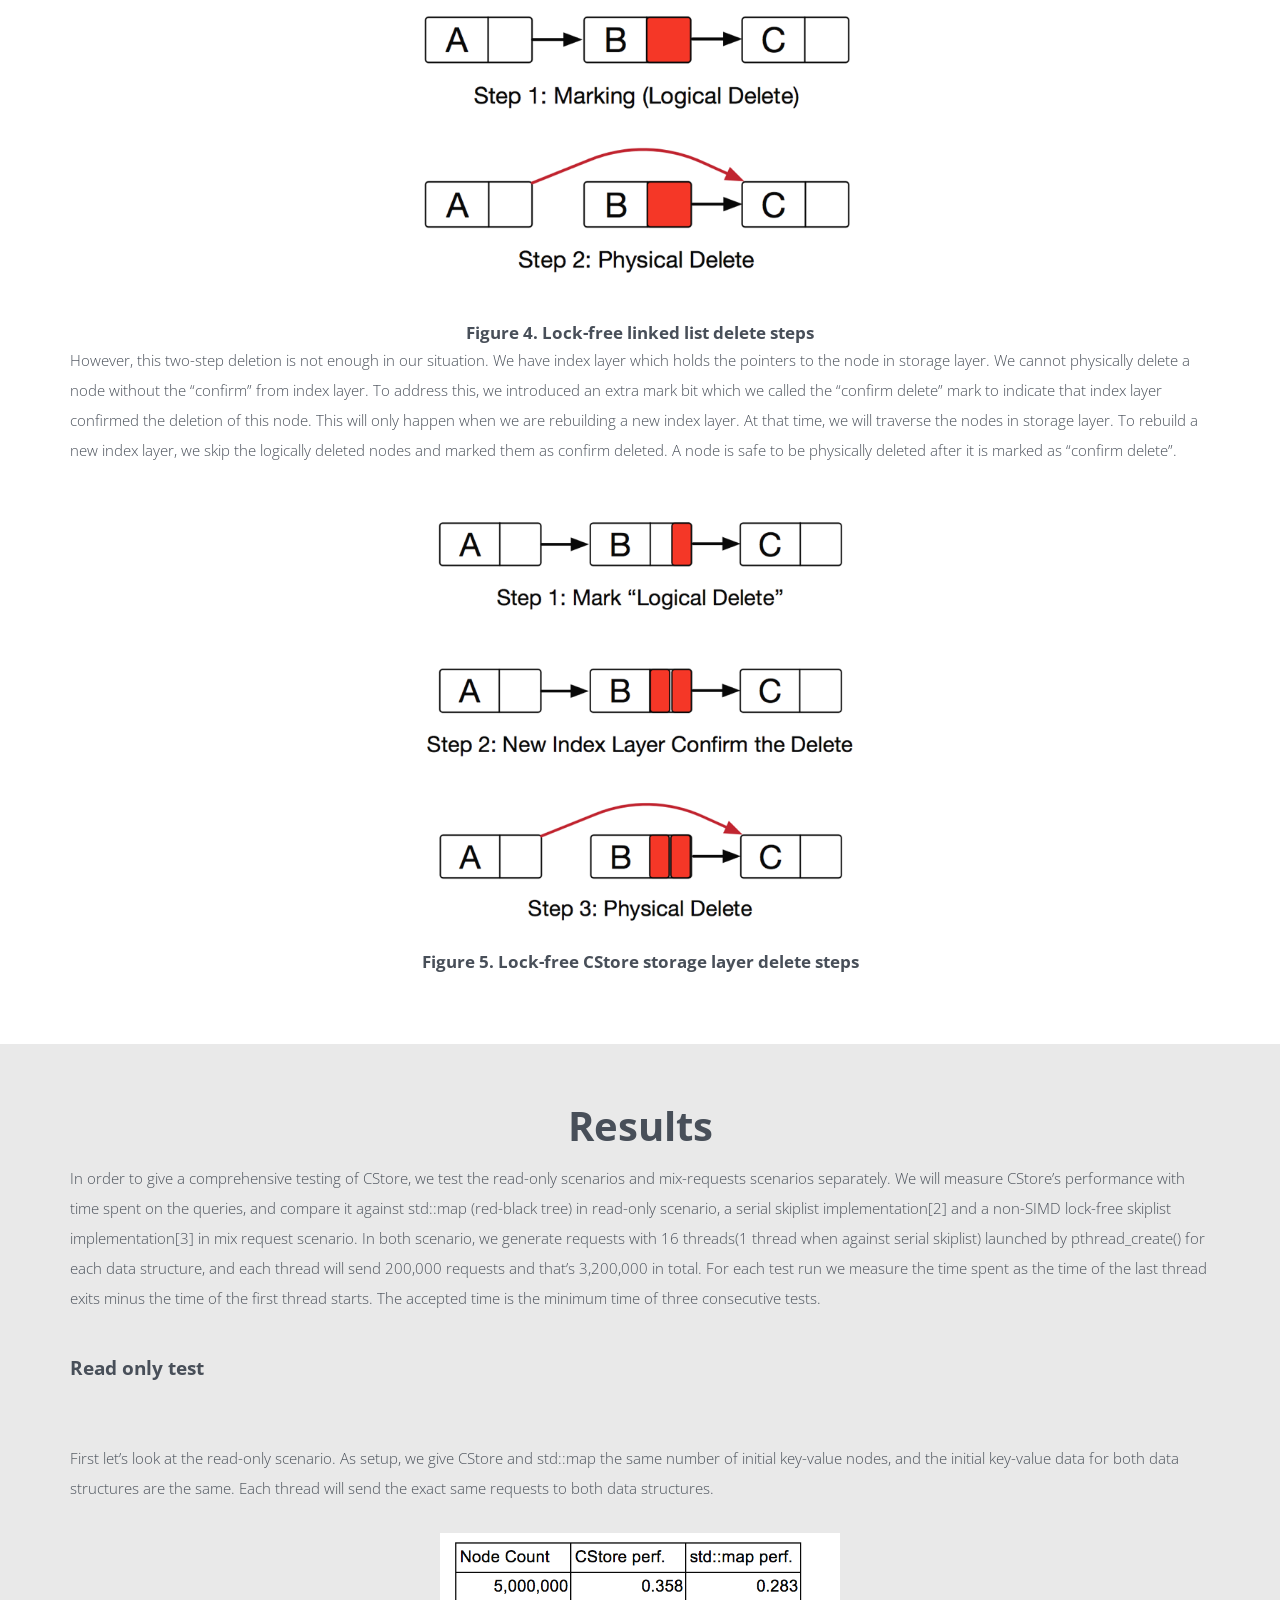
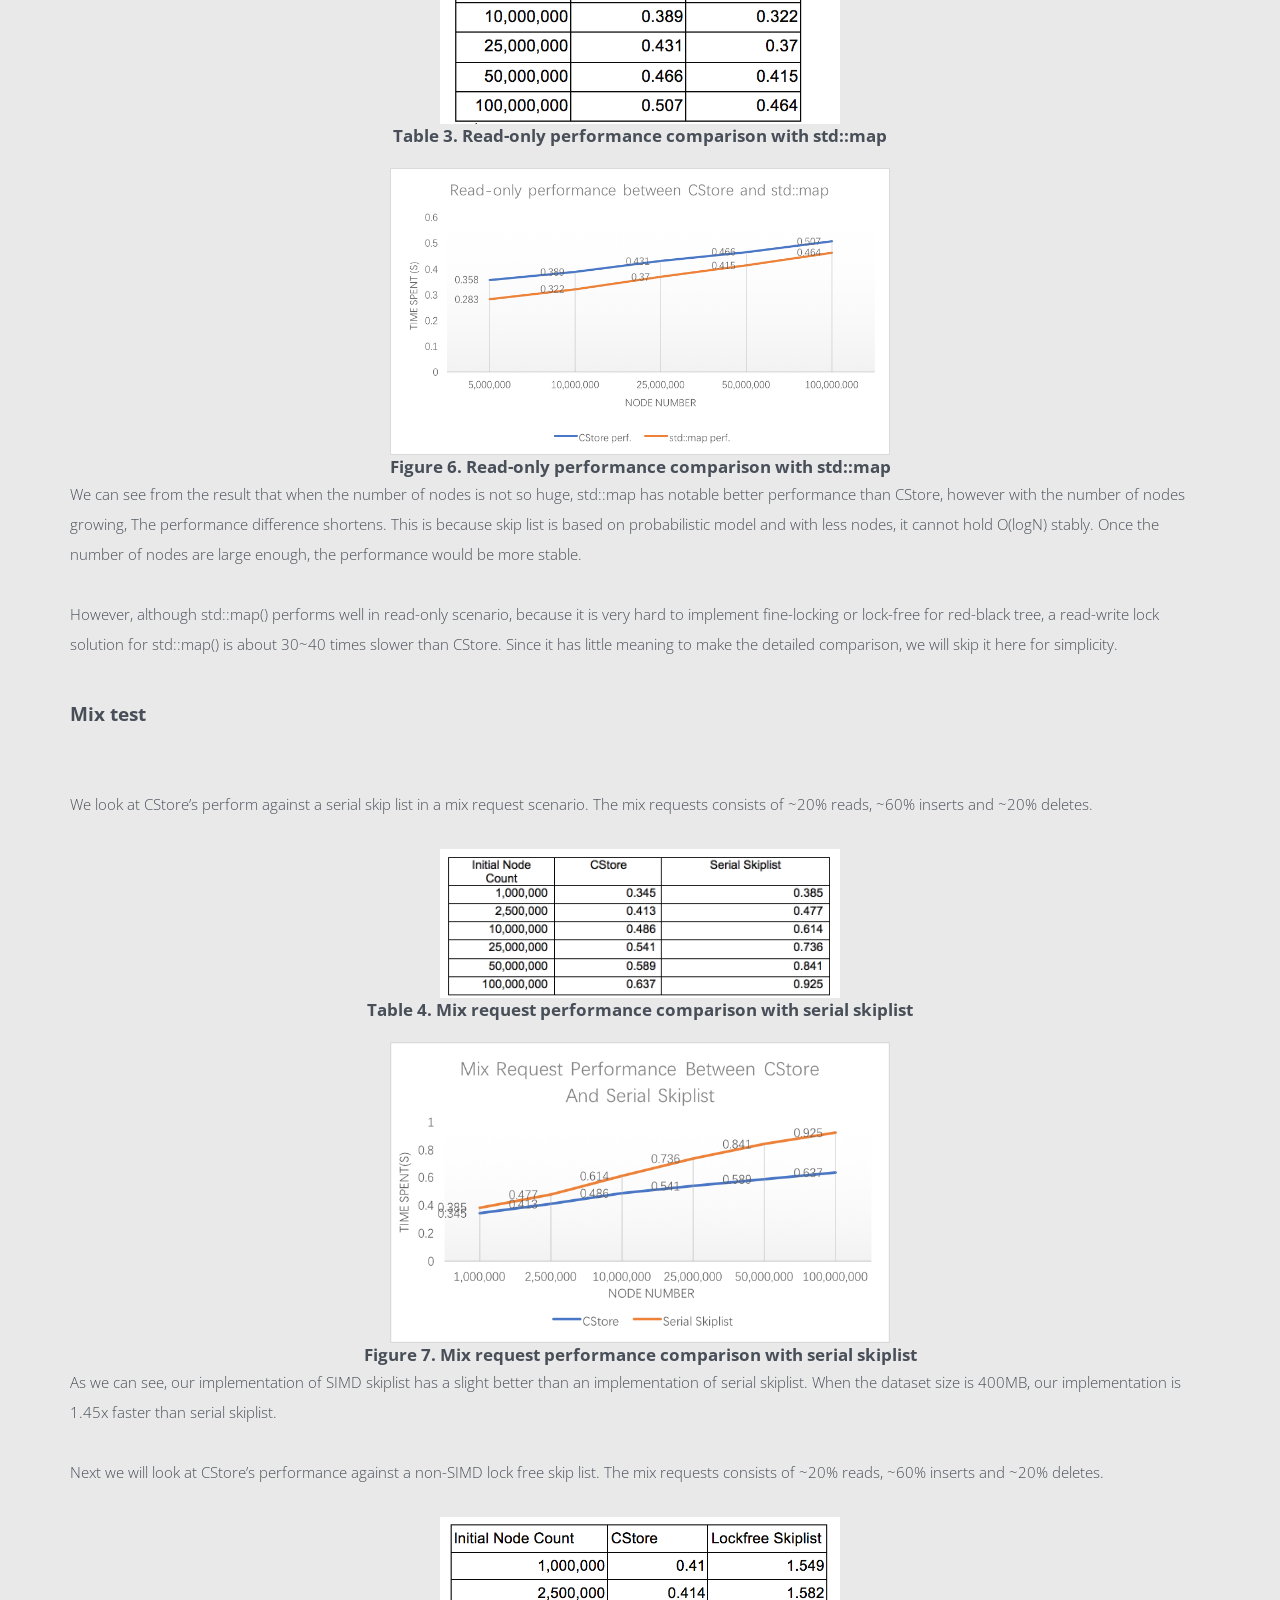
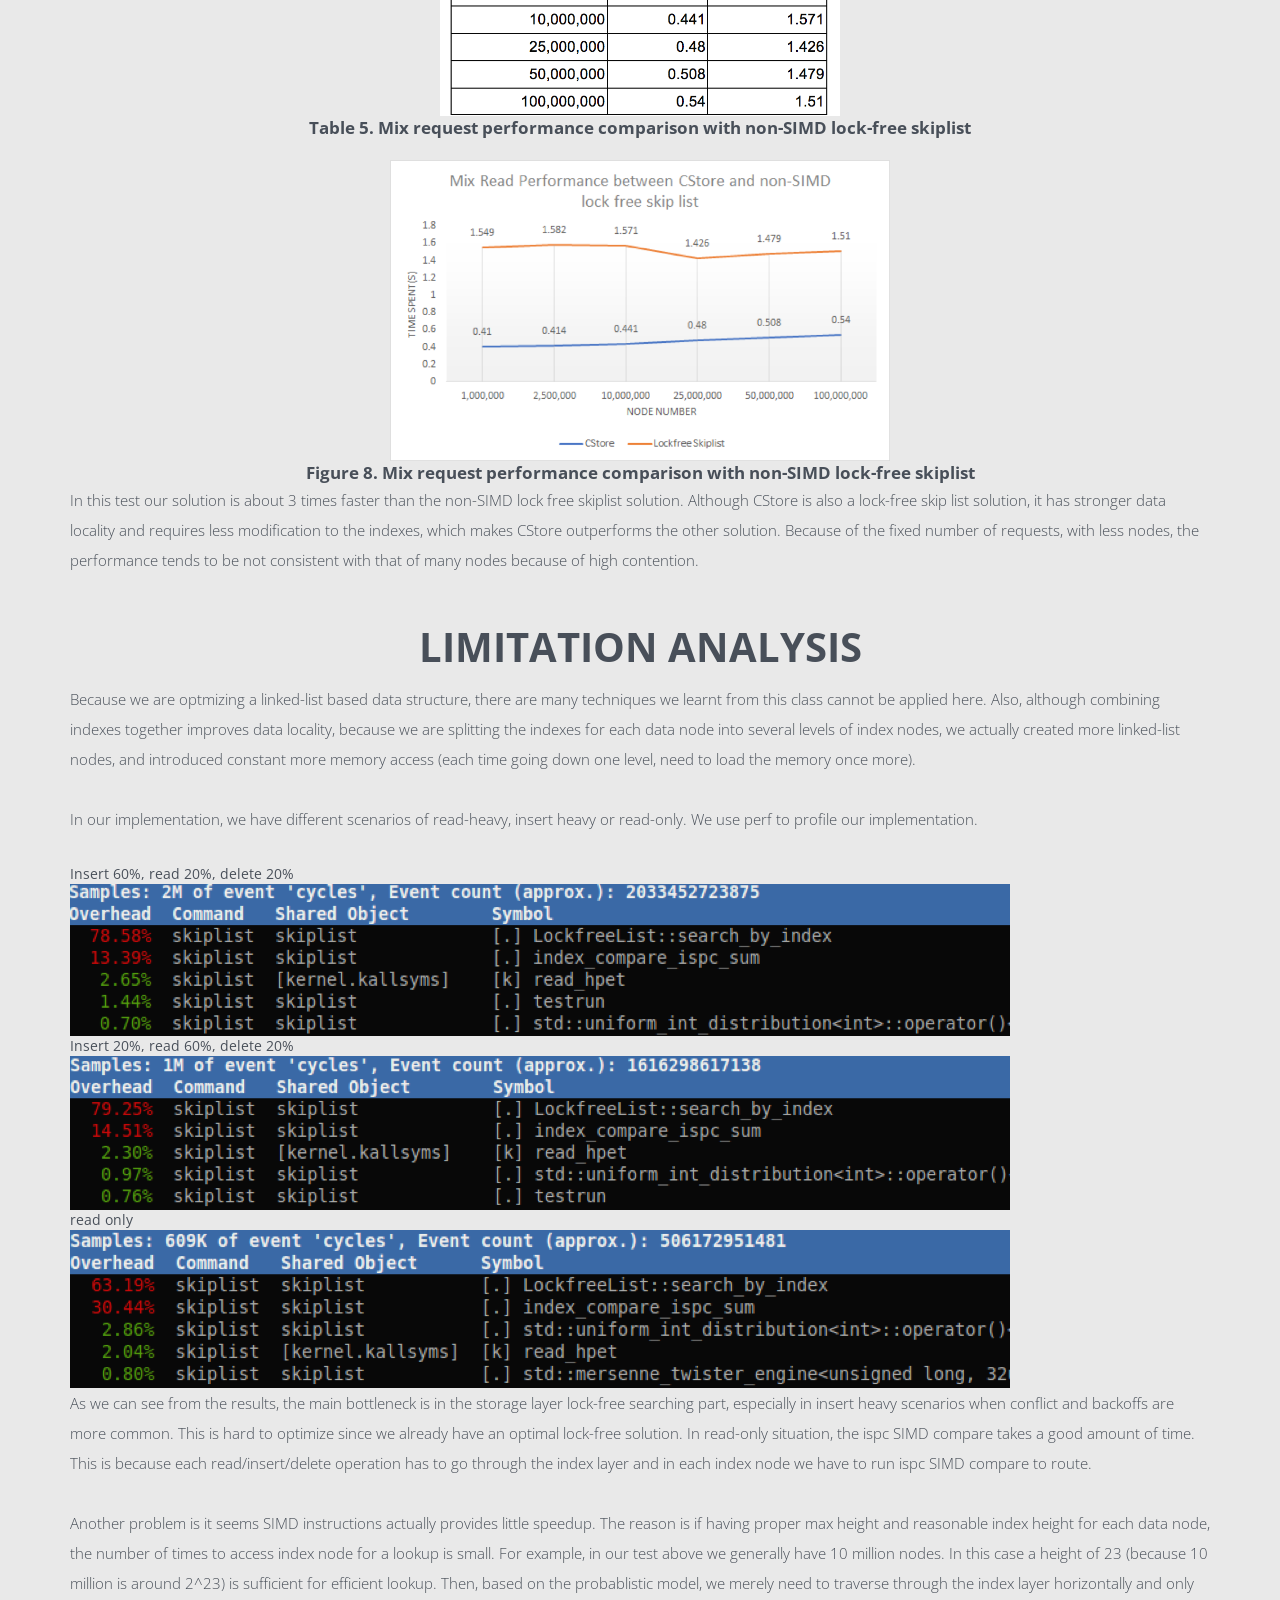
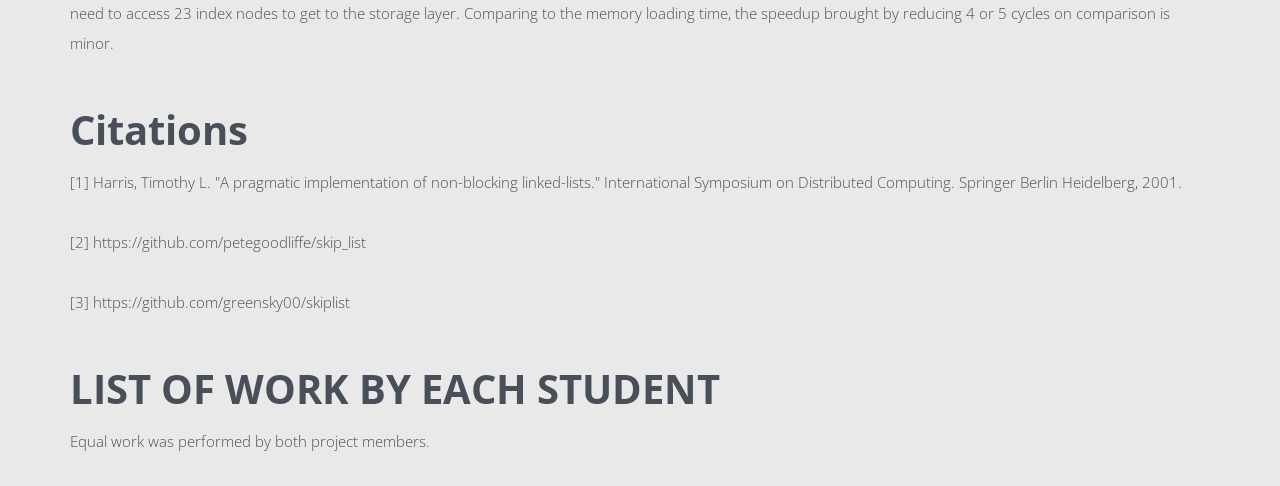
==== commit 103def80: "update" ====
--- a/index.html
+++ b/index.html
@@ -304,12 +304,13 @@
 
                 <p>In order to give a comprehensive testing of CStore, we test the read-only scenarios and mix-requests
                     scenarios separately. We will measure CStore’s performance with time spent on the queries, and
-                    compare it against std::map (red-black tree) in read-only scenario and a non-SIMD lock-free skiplist
-                    implementation we found in this github repo[2] (author: Jung-Sang Ahn jungsang.ahn@gmail.com). In
-                    both scenario, we generate requests with 16 threads launched by pthread_create() for each data
-                    structure, and each thread will send 200,000 requests and that’s 3,200,000 in total. For each test
-                    run we measure the time spent as the time of the last thread exits minus the time of the first
-                    thread starts. The accepted time is the minimum time of three consecutive tests.
+                    compare it against std::map (red-black tree) in read-only scenario, a serial skiplist
+                    implementation[2] and a non-SIMD lock-free skiplist implementation[3] in mix request scenario. In
+                    both scenario, we generate requests with 16 threads(1 thread when against serial skiplist) launched
+                    by pthread_create() for each data structure, and each thread will send 200,000 requests and that’s
+                    3,200,000 in total. For each test run we measure the time spent as the time of the last thread exits
+                    minus the time of the first thread starts. The accepted time is the minimum time of three
+                    consecutive tests.
                 </p>
 
                 <h4>Read only test
@@ -353,6 +354,28 @@
                 <h4>Mix test
                 </h4>
 
+                <p>We look at CStore’s perform against a serial skip list in a mix request scenario. The mix requests
+                    consists of ~20% reads, ~60% inserts and ~20% deletes.
+                </p>
+
+                <center>
+                    <img src="assets/img/ex1.png" alt="" width="400">
+                    <br>
+                    <b><big>Table 4. Mix request performance comparison with serial skiplist</big></b>
+
+                    <br>
+                    <br>
+
+                    <img src="assets/img/ex2.png" alt="" width="500">
+                    <br>
+                    <b><big>Figure 7. Mix request performance comparison with serial skiplist</big></b>
+                </center>
+
+                <p>As we can see, our implementation of SIMD skiplist has a slight better than an implementation of
+                    serial skiplist. When the dataset size is 400MB, our implementation is 1.45x faster than serial
+                    skiplist.
+                </p>
+
                 <p>Next we will look at CStore’s performance against a non-SIMD lock free skip list. The mix requests
                     consists of ~20% reads, ~60% inserts and ~20% deletes.
                 </p>
@@ -360,14 +383,14 @@
                 <center>
                     <img src="assets/img/ff8.png" alt="" width="400">
                     <br>
-                    <b><big>Table 4. Mix request performance comparison with non-SIMD lock-free skiplist</big></b>
+                    <b><big>Table 5. Mix request performance comparison with non-SIMD lock-free skiplist</big></b>
 
                     <br>
                     <br>
 
                     <img src="assets/img/ff10.png" alt="" width="500">
                     <br>
-                    <b><big>Figure 7. Mix request performance comparison with non-SIMD lock-free skiplist</big></b>
+                    <b><big>Figure 8. Mix request performance comparison with non-SIMD lock-free skiplist</big></b>
                 </center>
 
                 <p>In this test our solution is about 3 times faster than the non-SIMD lock free skiplist solution.
@@ -518,7 +541,9 @@
                     Symposium on Distributed Computing. Springer Berlin Heidelberg, 2001.
 
                 </p>
-                <p>[2] https://github.com/greensky00/skiplist</p>
+                <p>[2] https://github.com/petegoodliffe/skip_list
+                </p>
+                <p>[3] https://github.com/greensky00/skiplist</p>
 
                 <h2>LIST OF WORK BY EACH STUDENT
                 </h2>
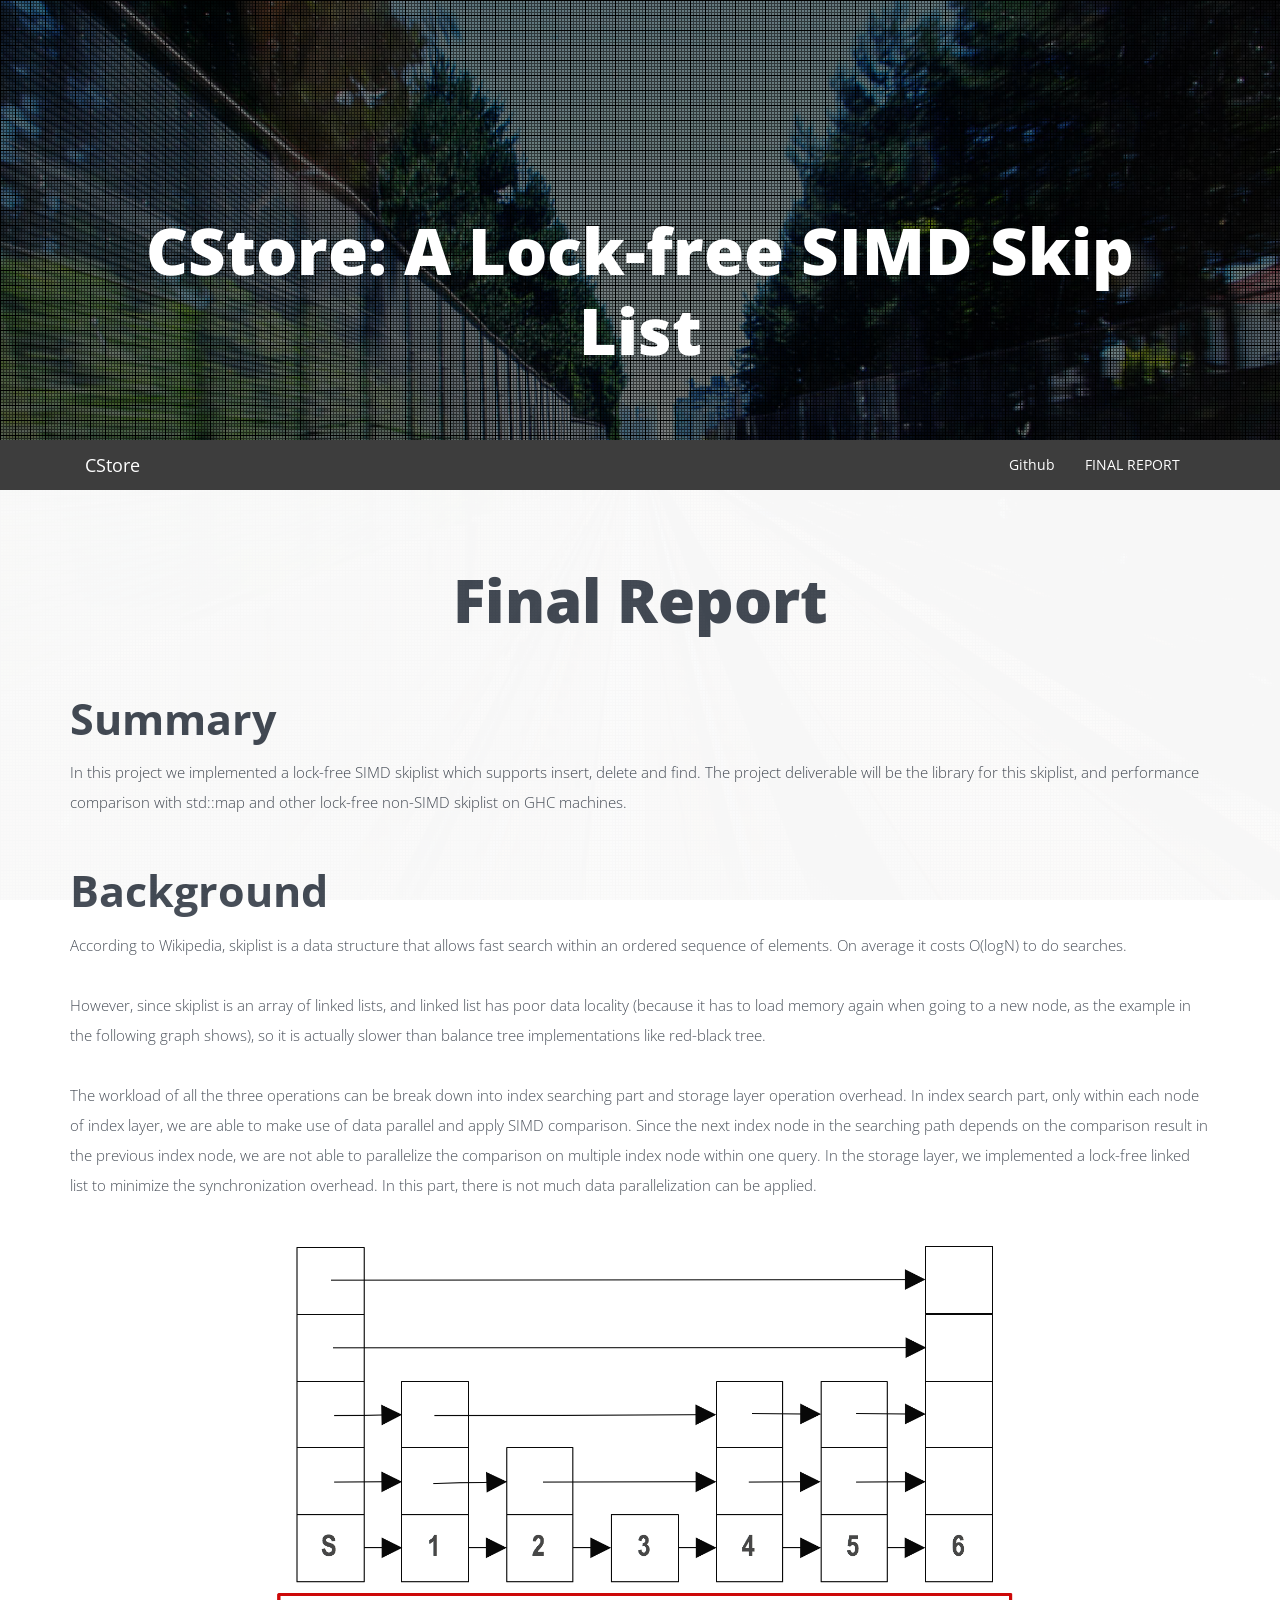
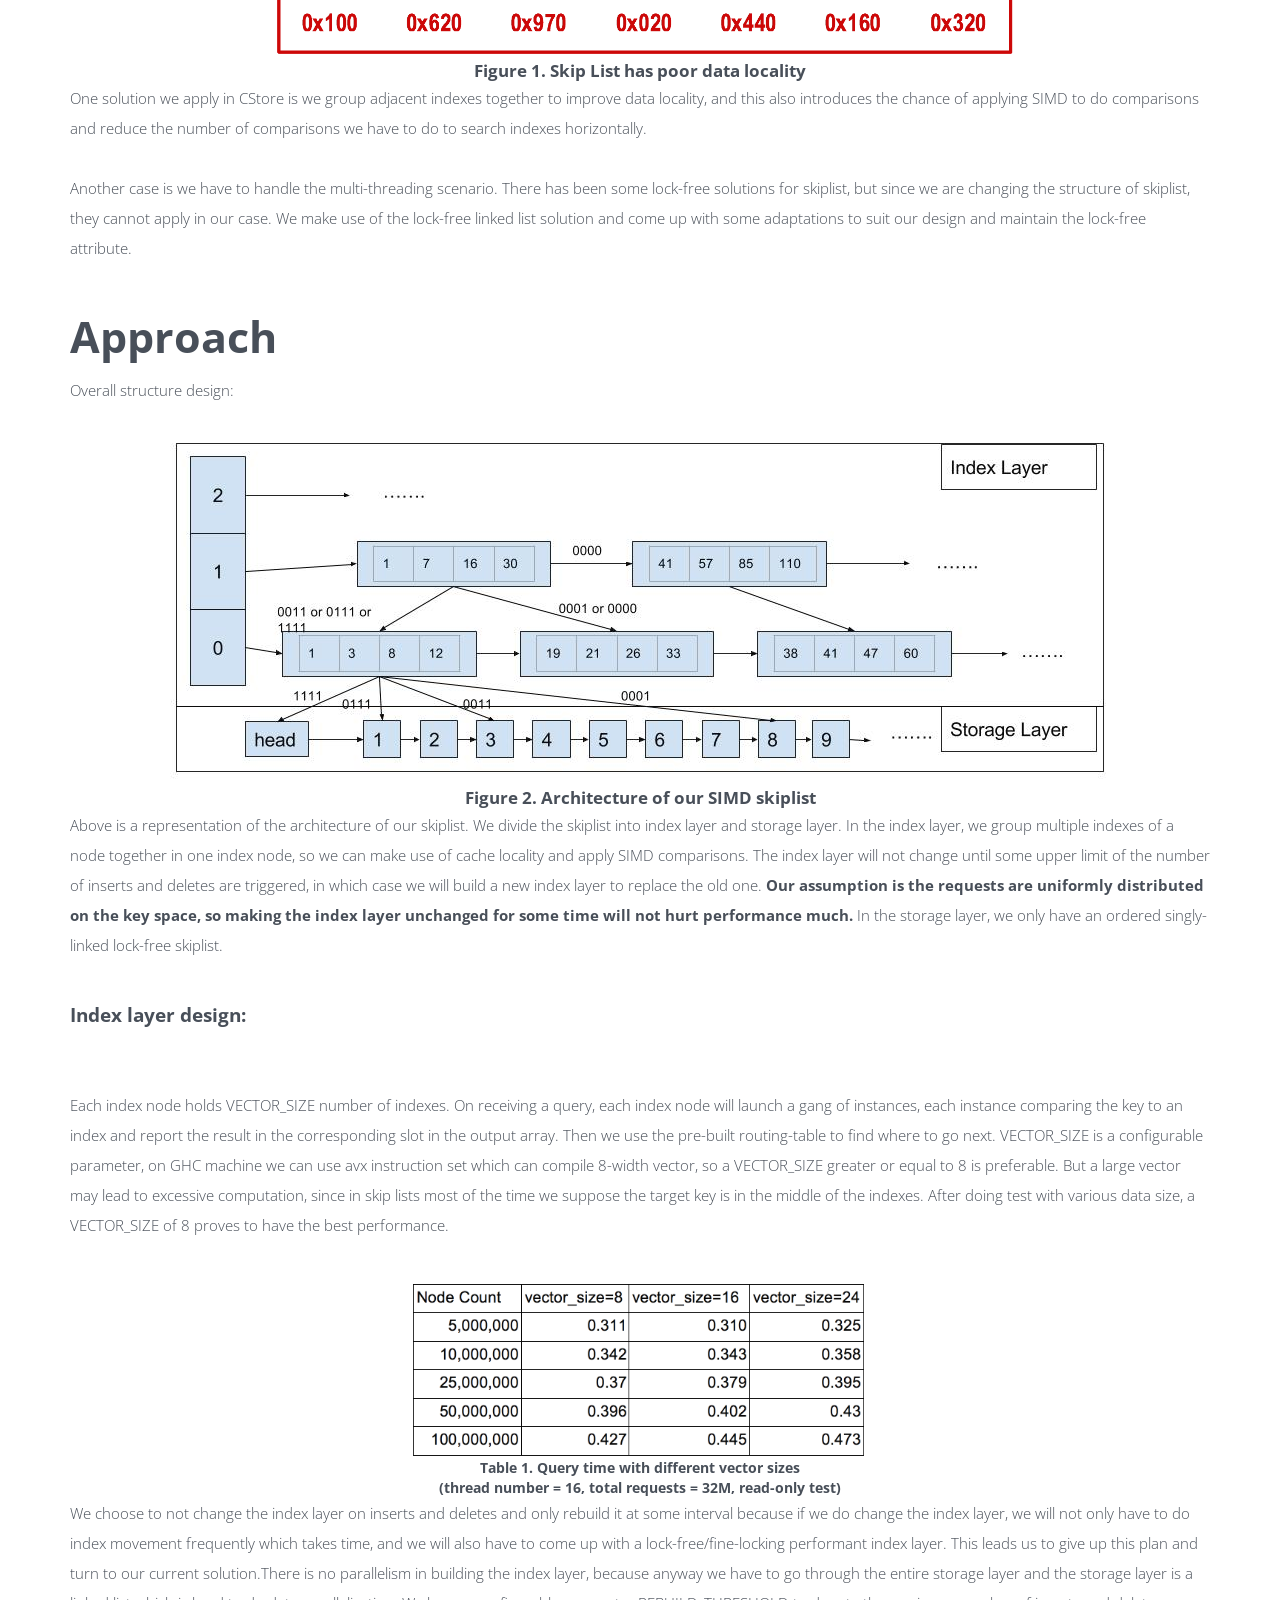
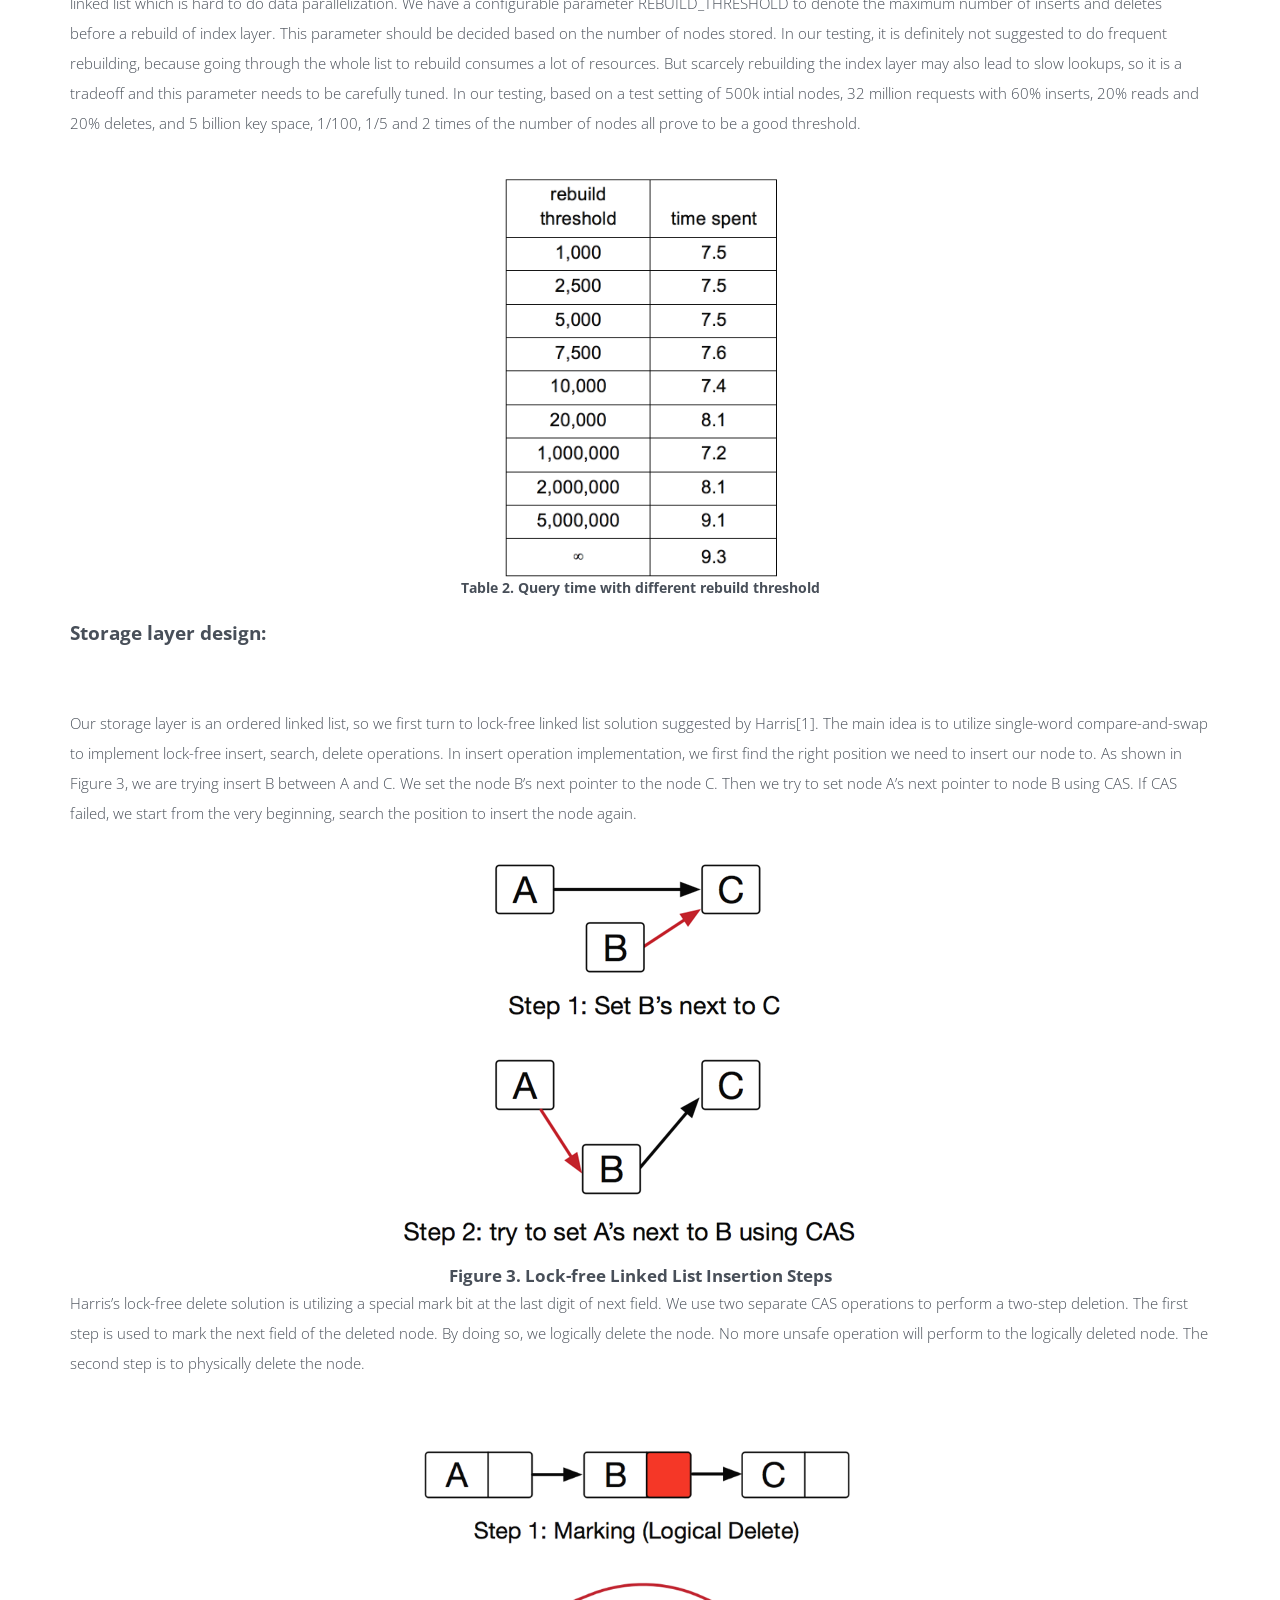
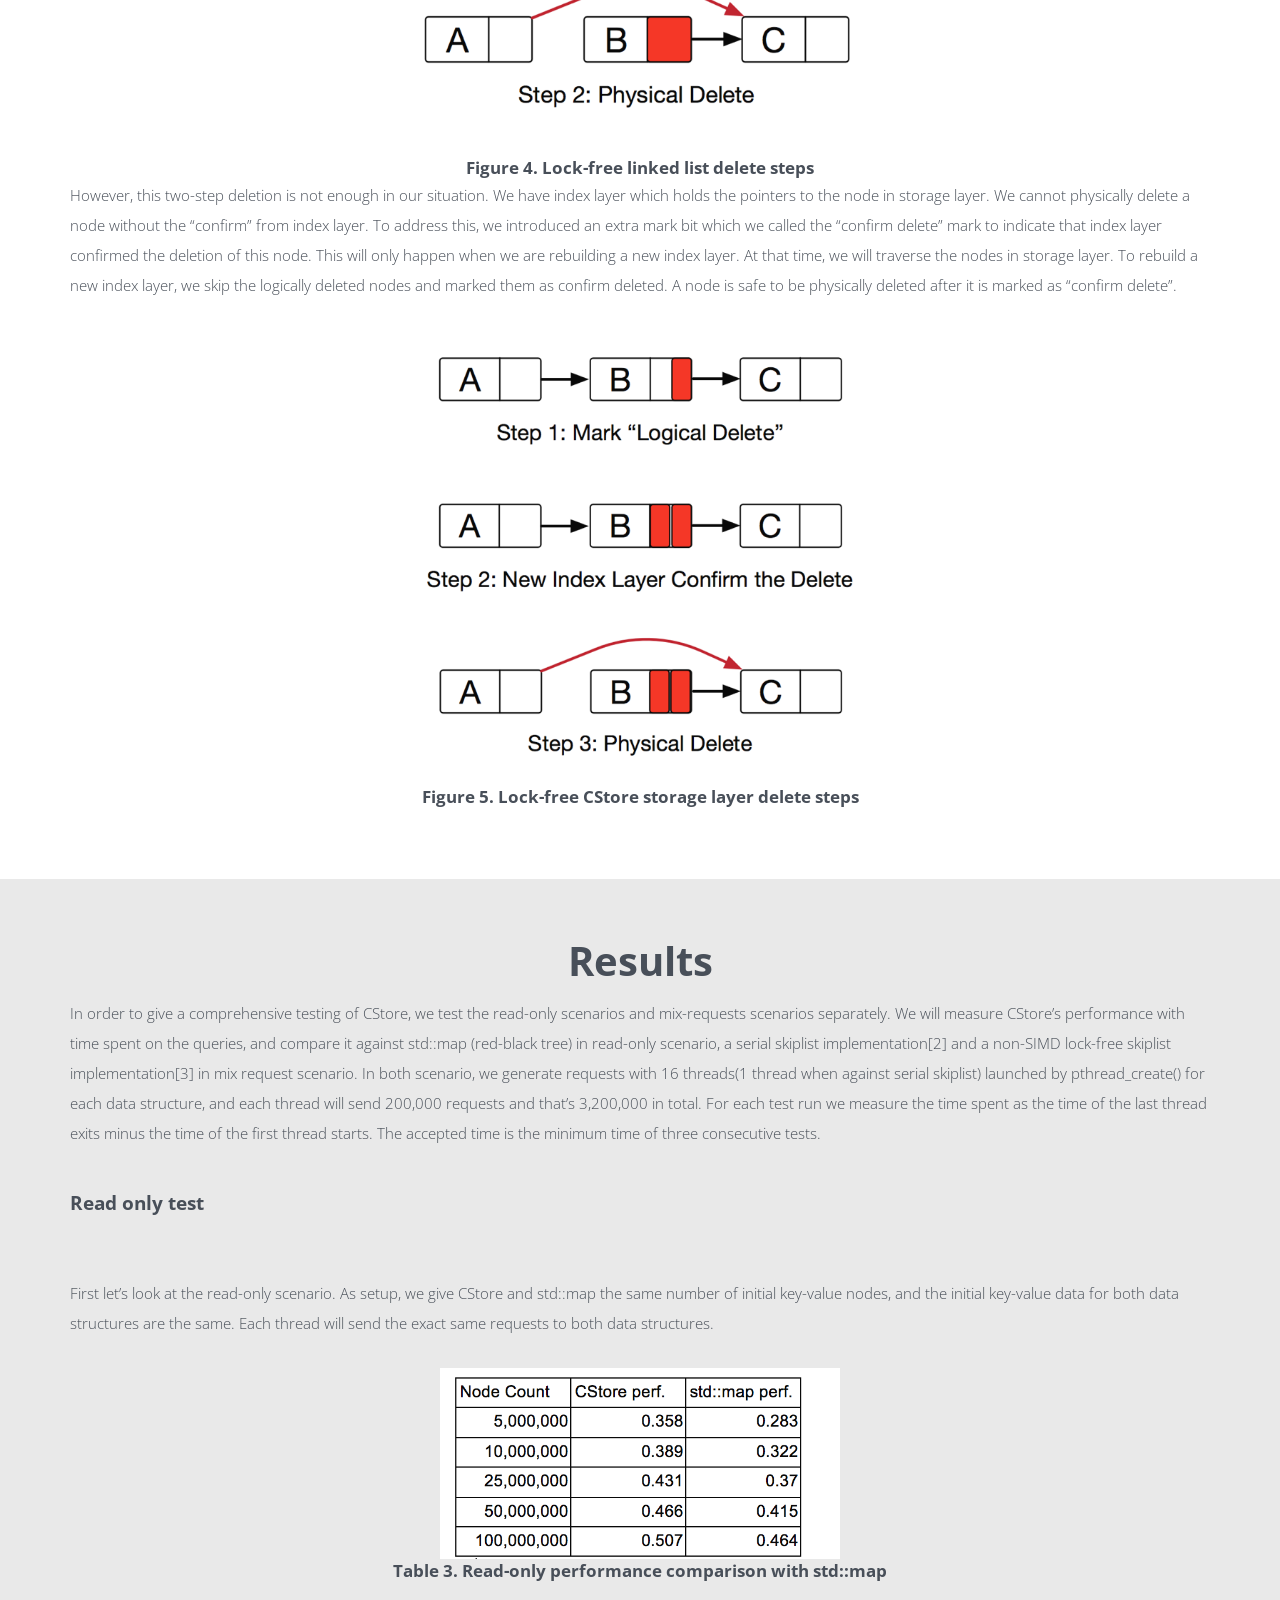
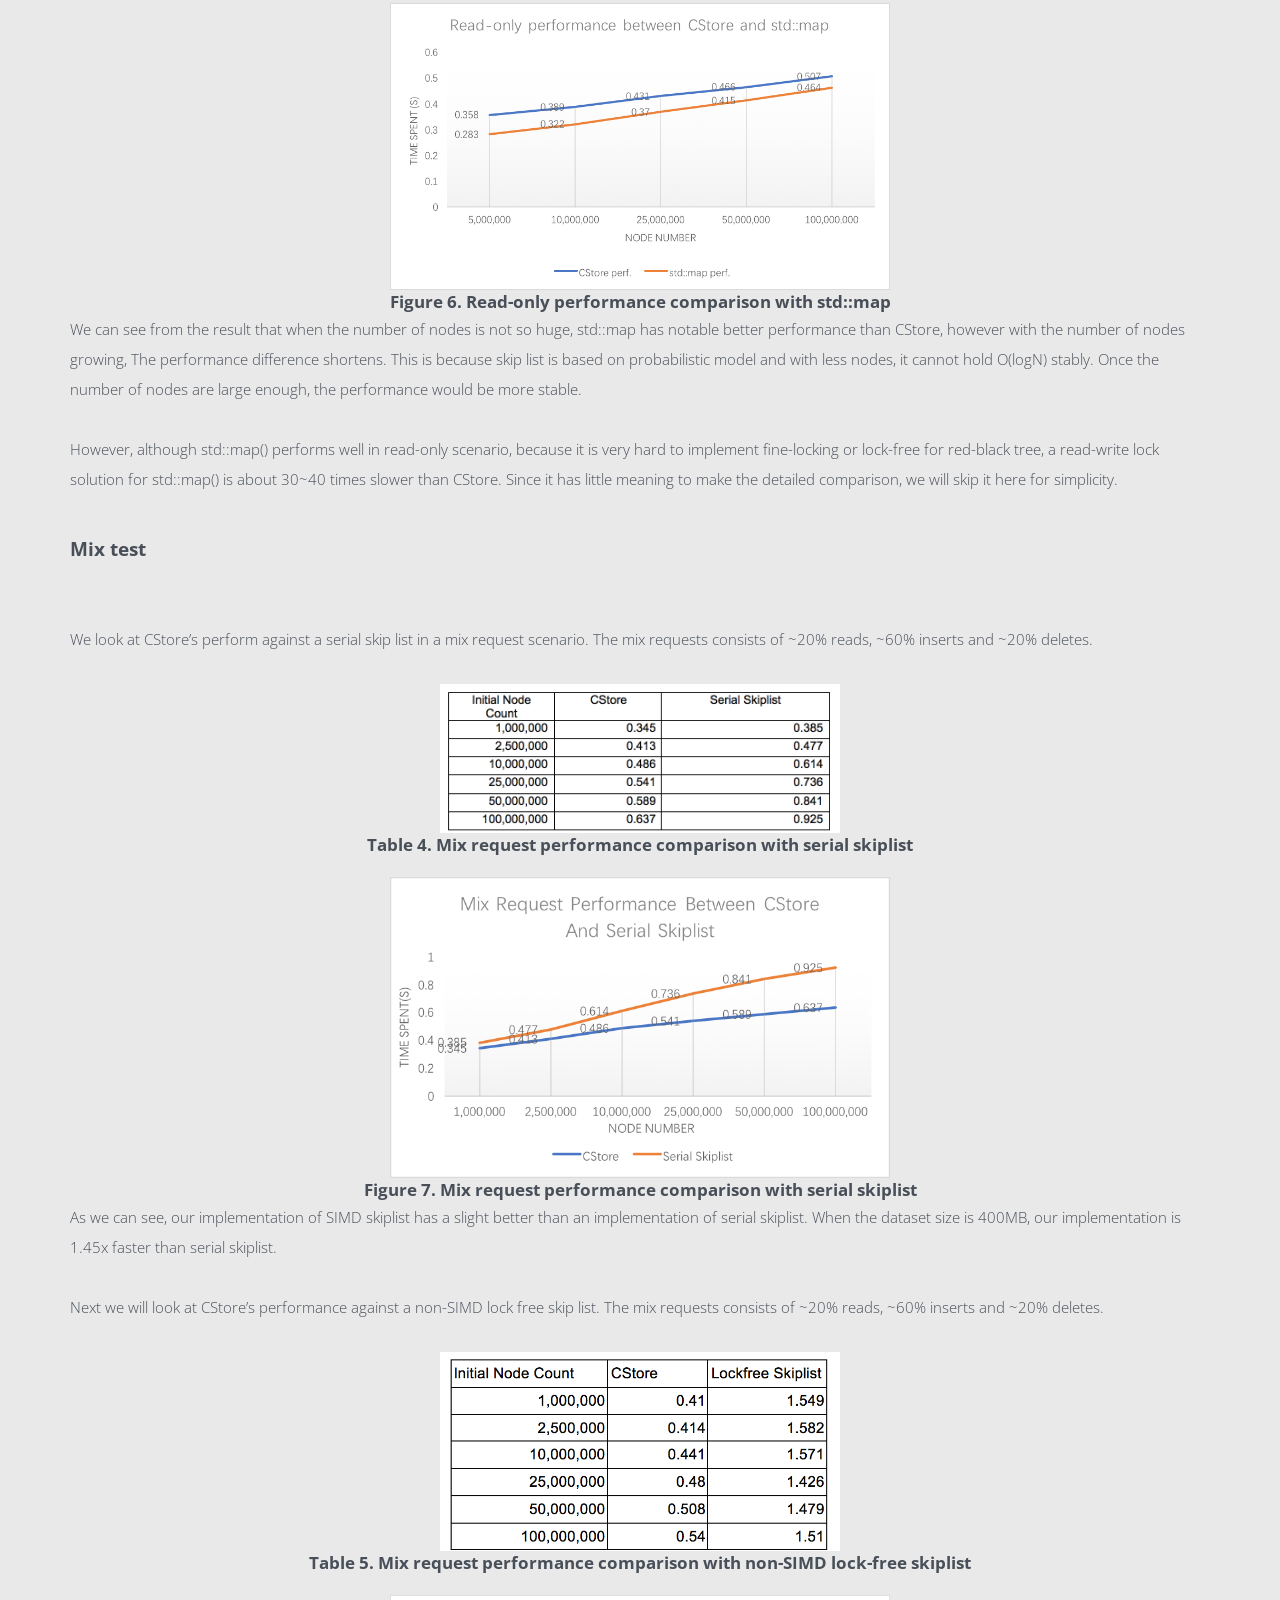
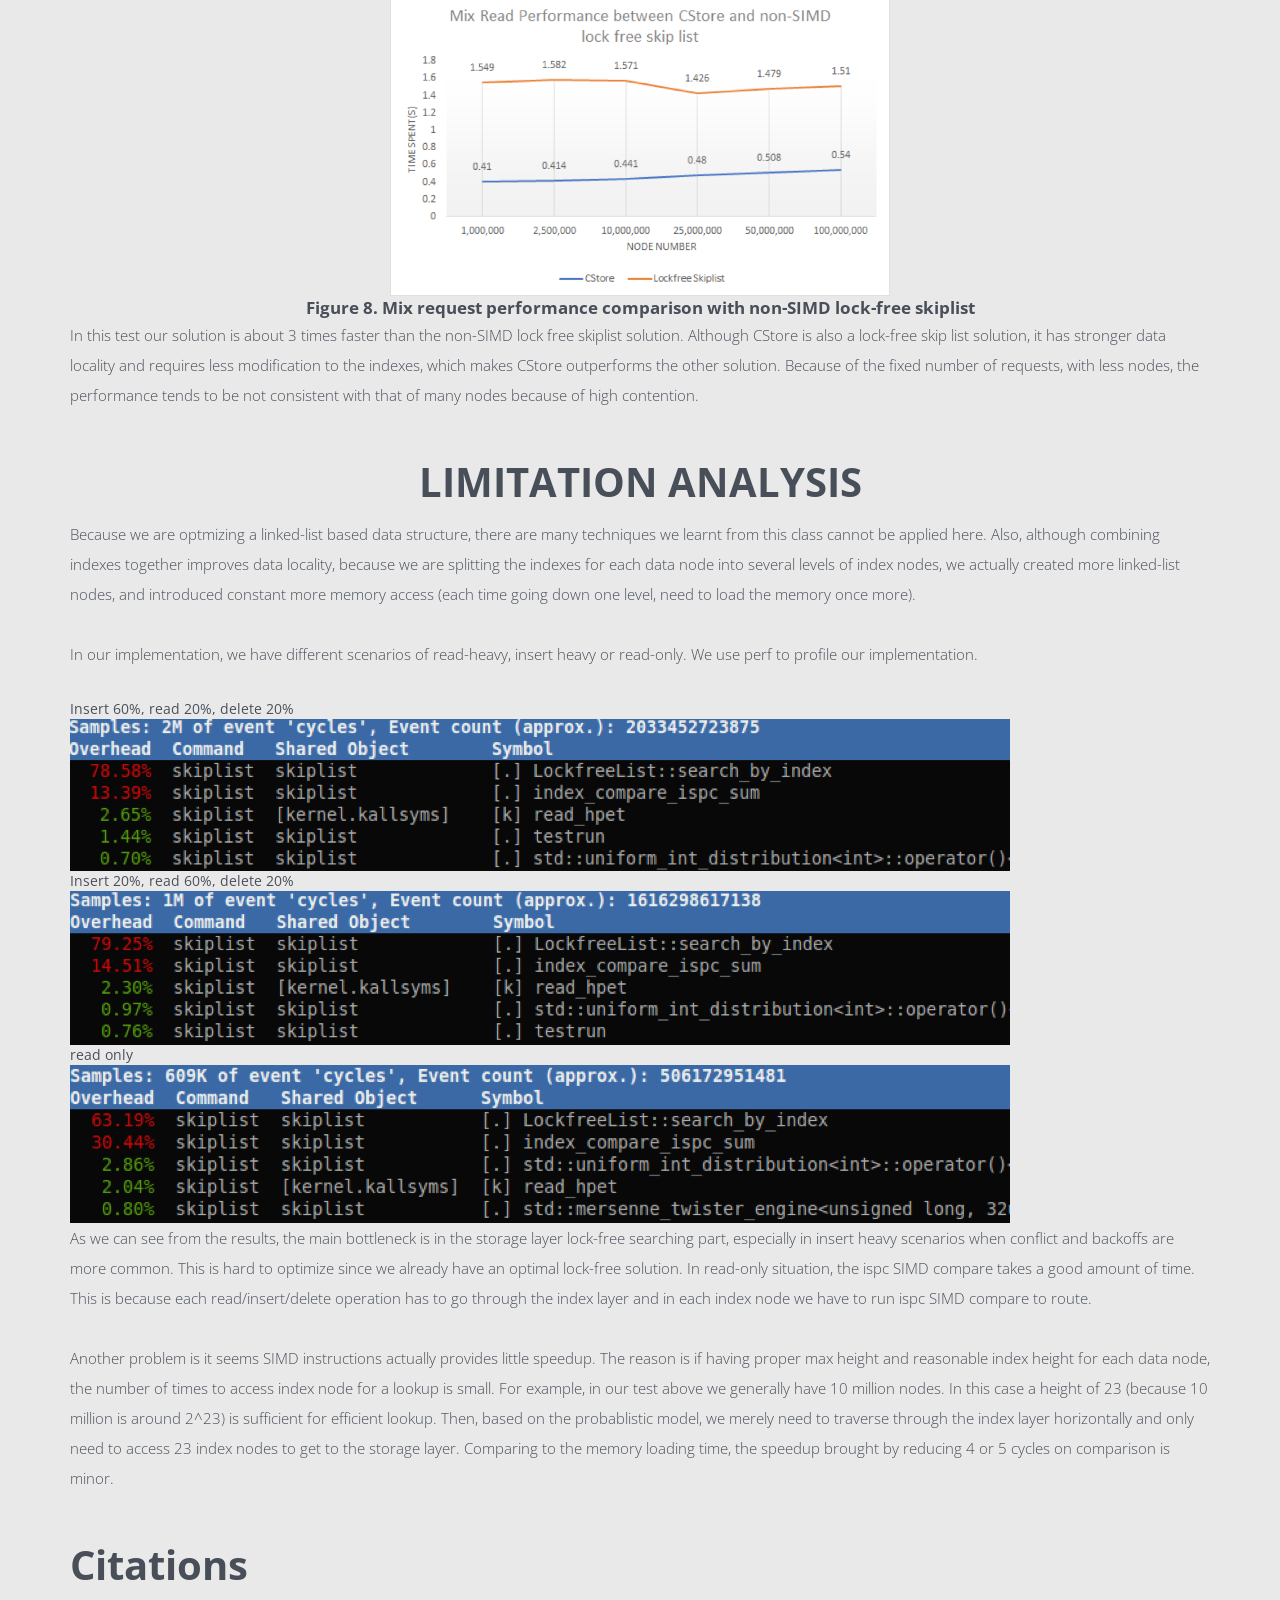
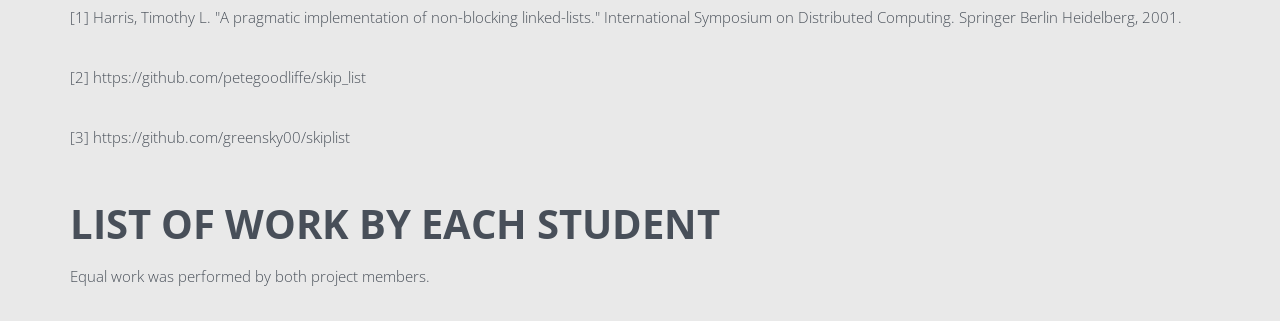
==== commit bb173858: "Update" ====
--- a/index.html
+++ b/index.html
@@ -44,9 +44,6 @@
         <div class="col-md-12">
             <h1 class="head-main">CStore: A Lock-free SIMD Skip List</h1>
             <h2 class="head-sub-main"></h2>
-            <h3 class="head-last"><a href="">Ziyi Liu(ziyil)</a>&nbsp;&nbsp;&nbsp;&nbsp;&nbsp;&nbsp;<a href="">Quan
-                Quan(qquan)</a>
-            </h3>
         </div>
     </div>
 </div>
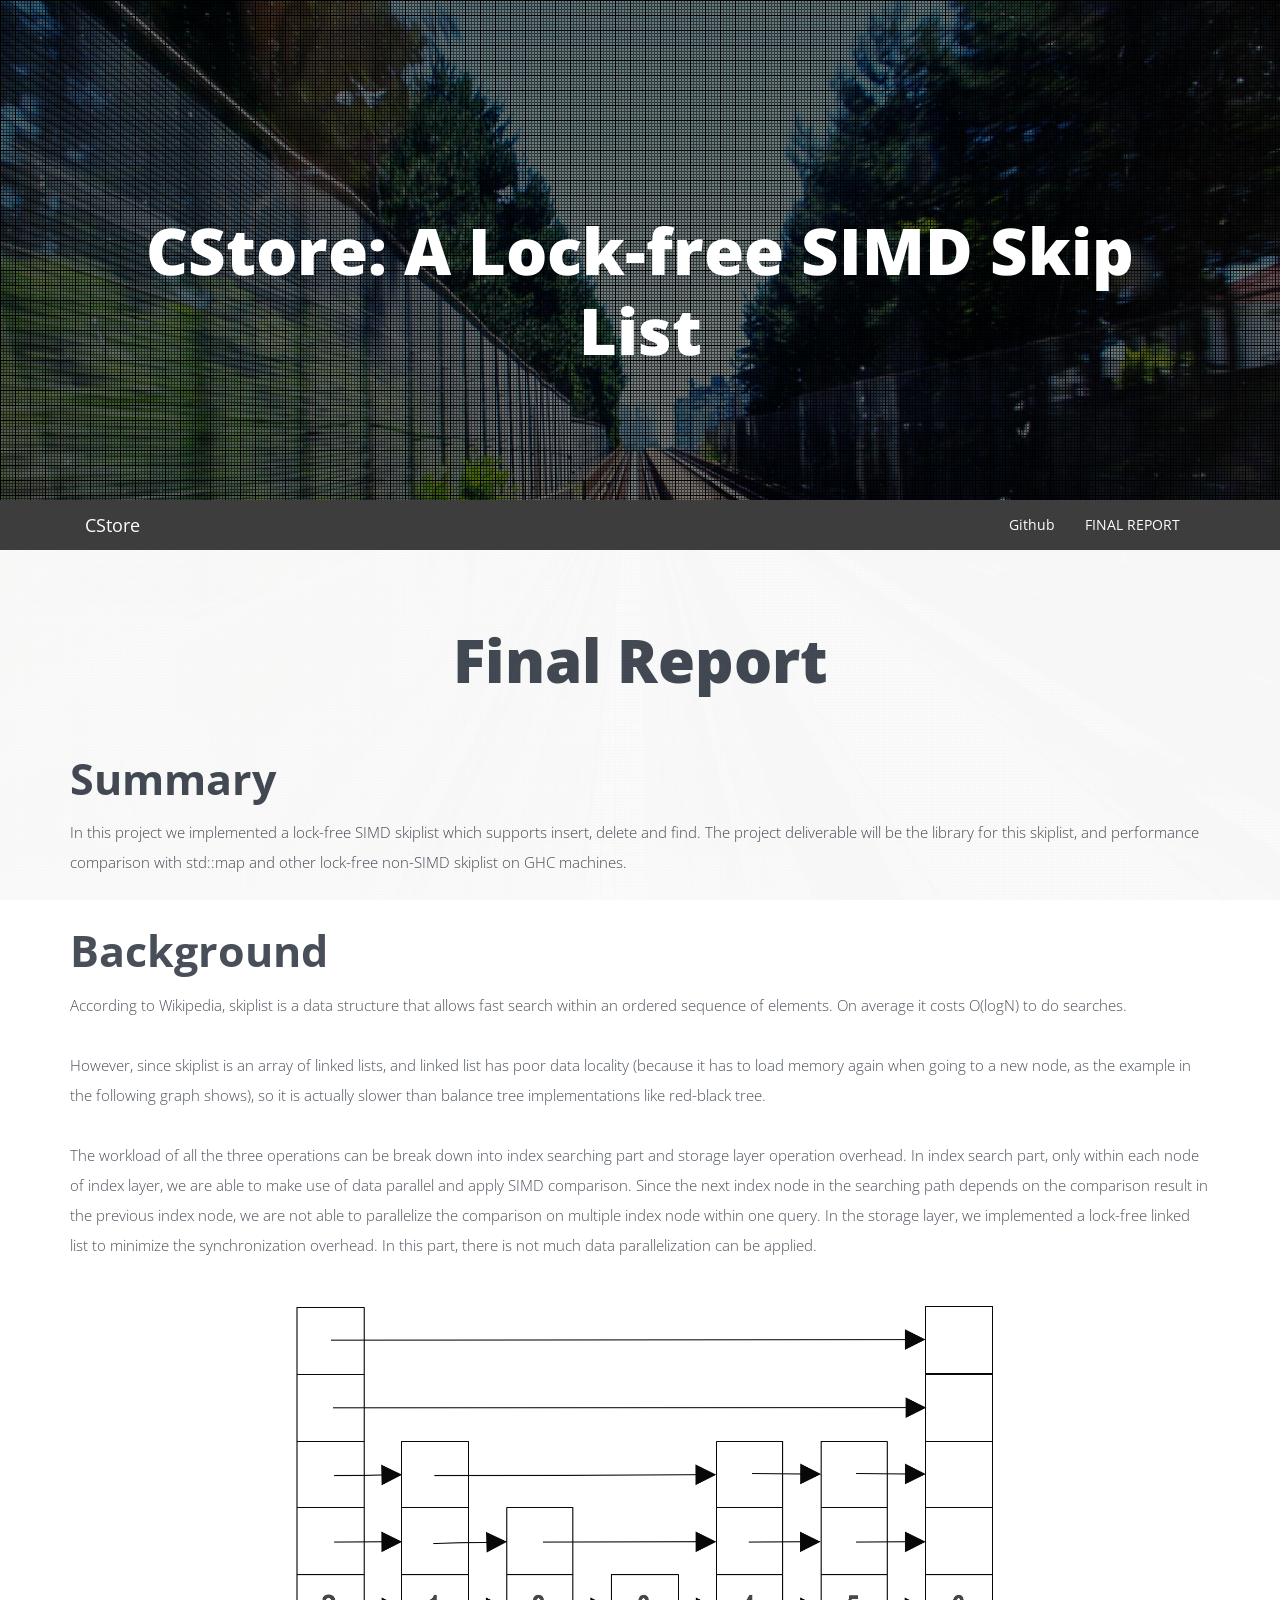
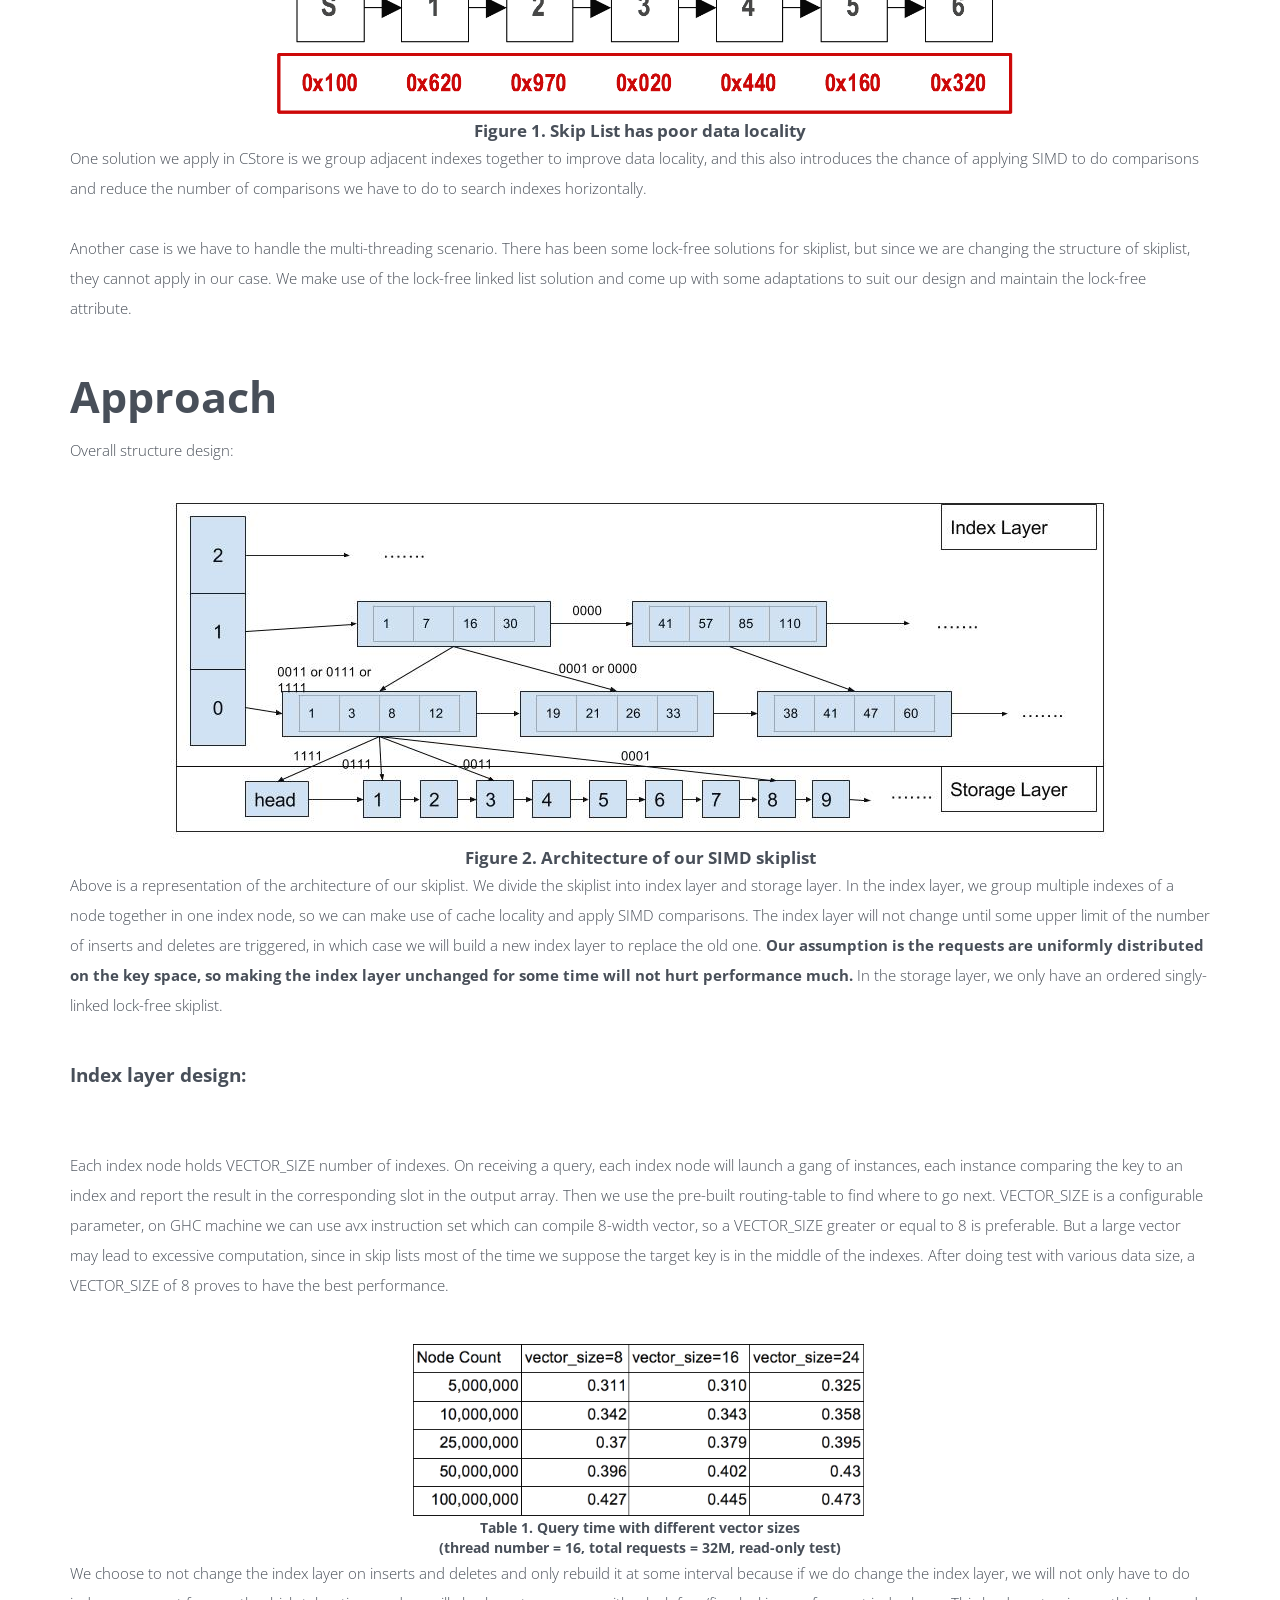
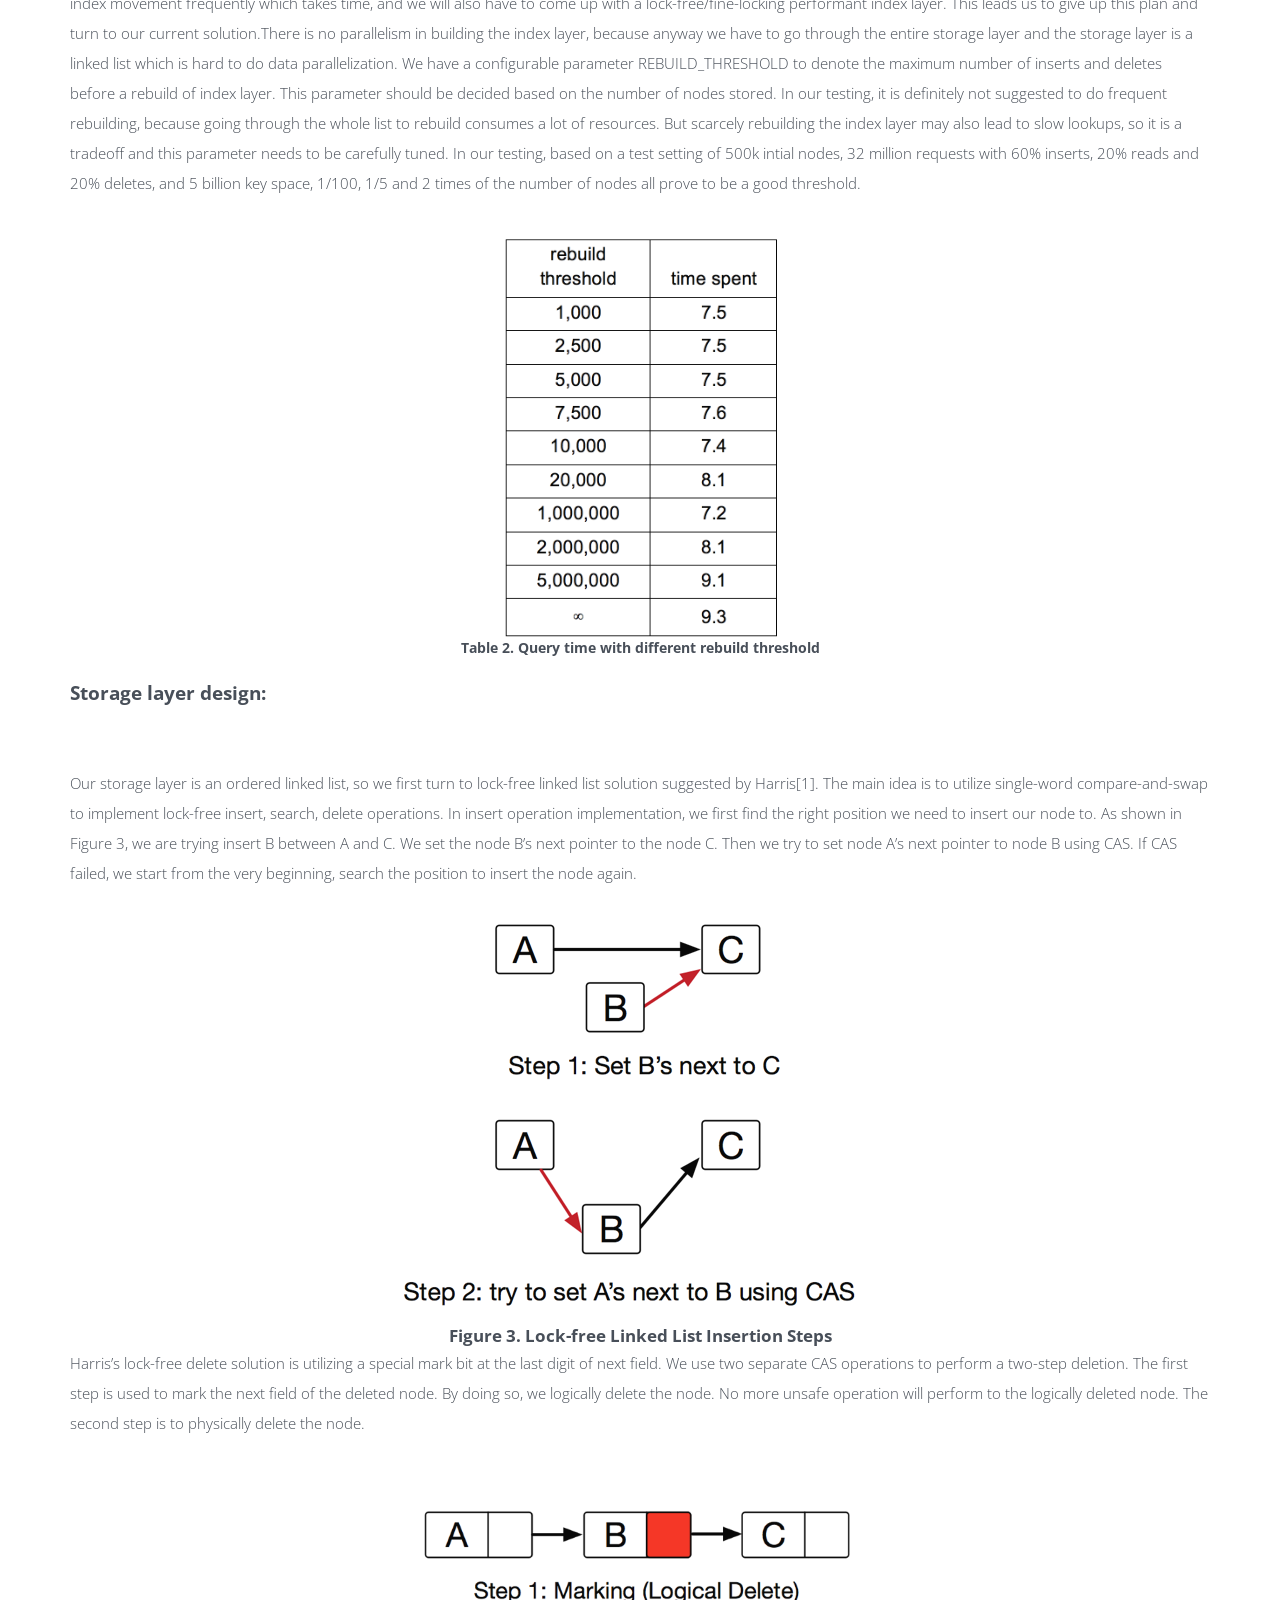
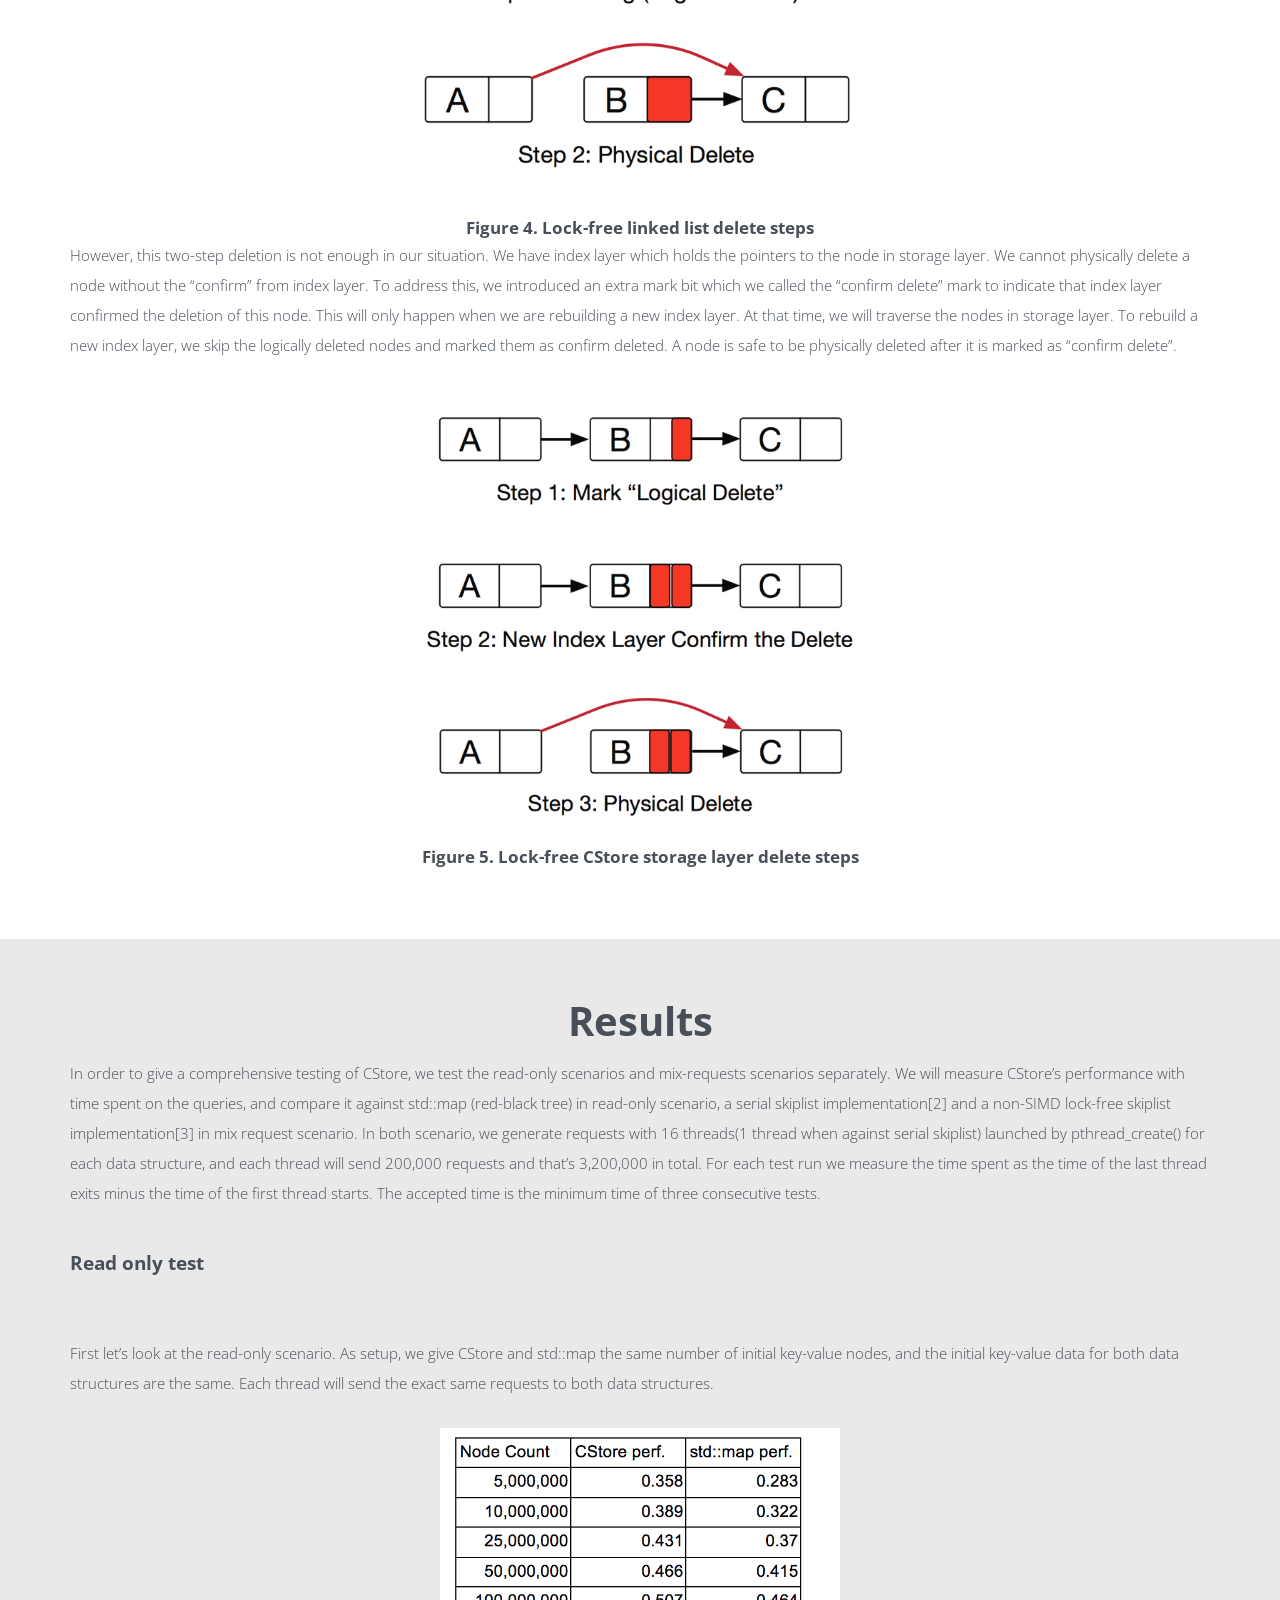
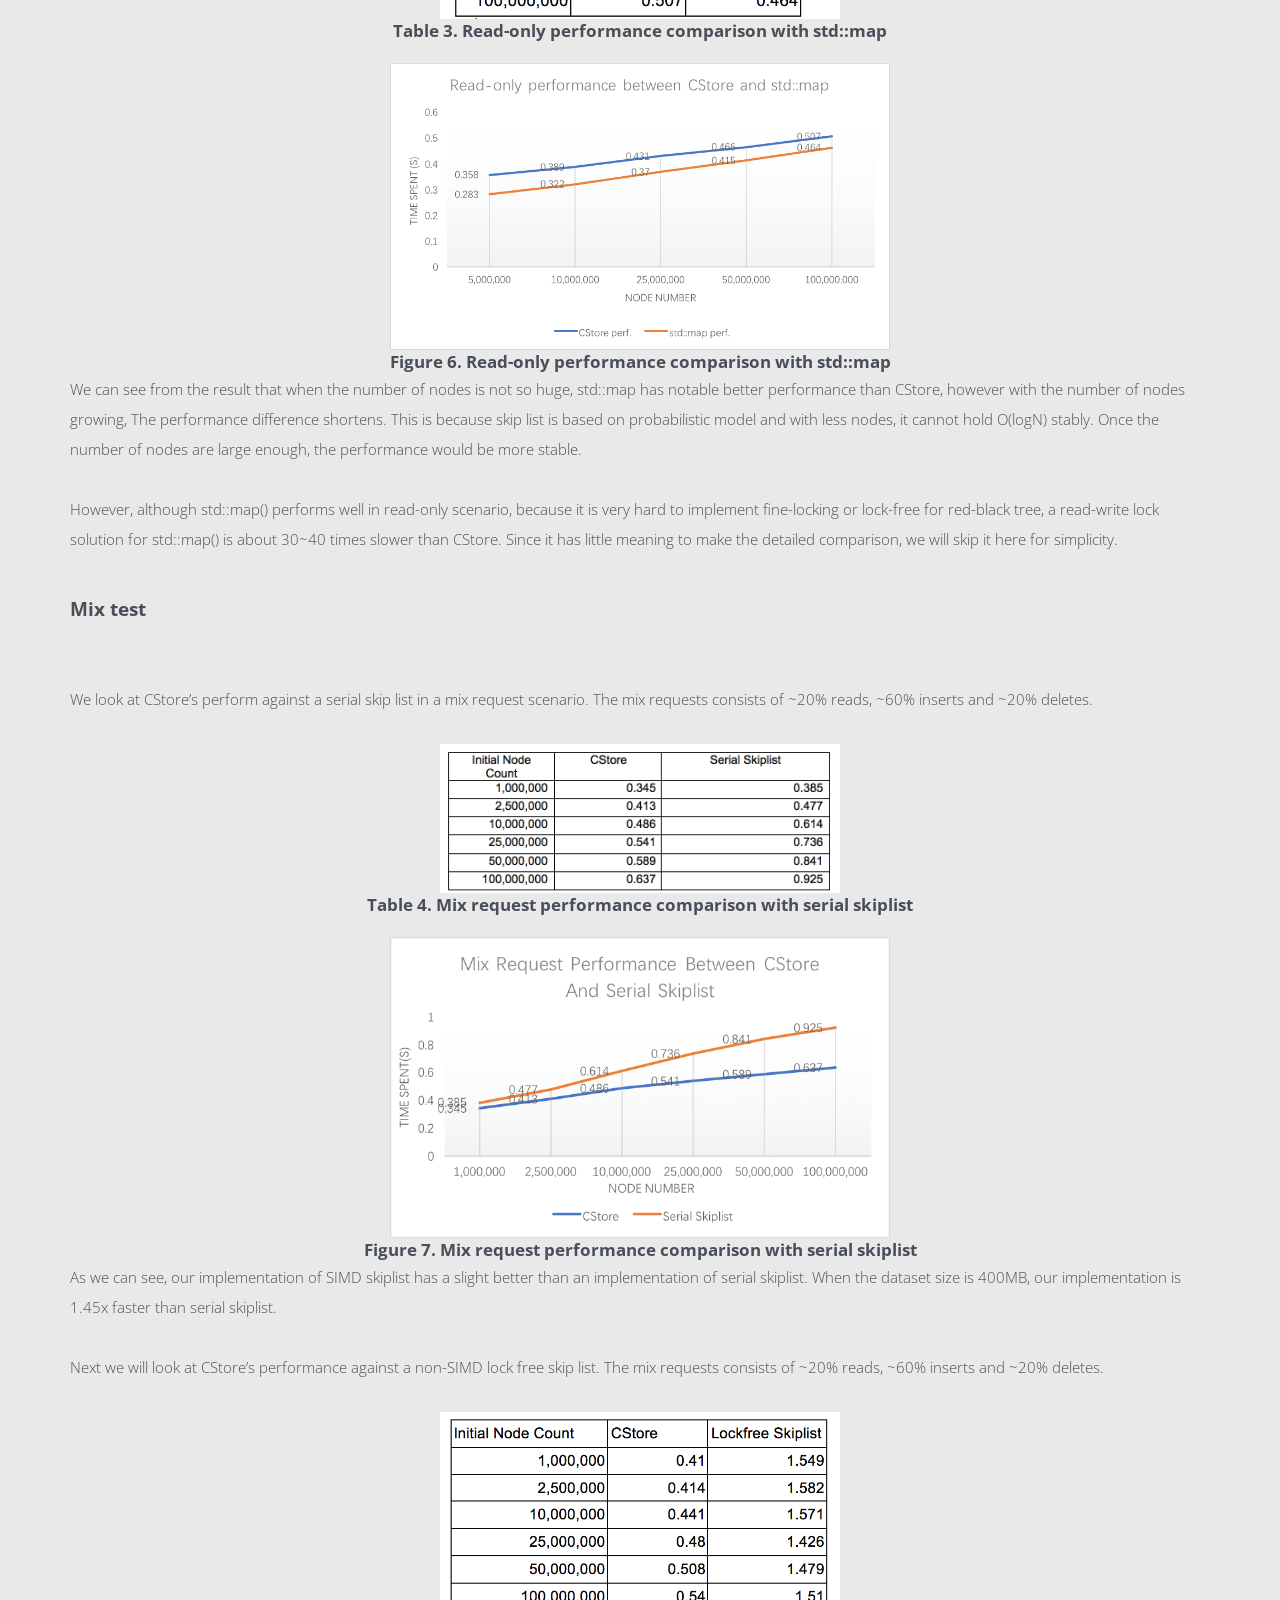
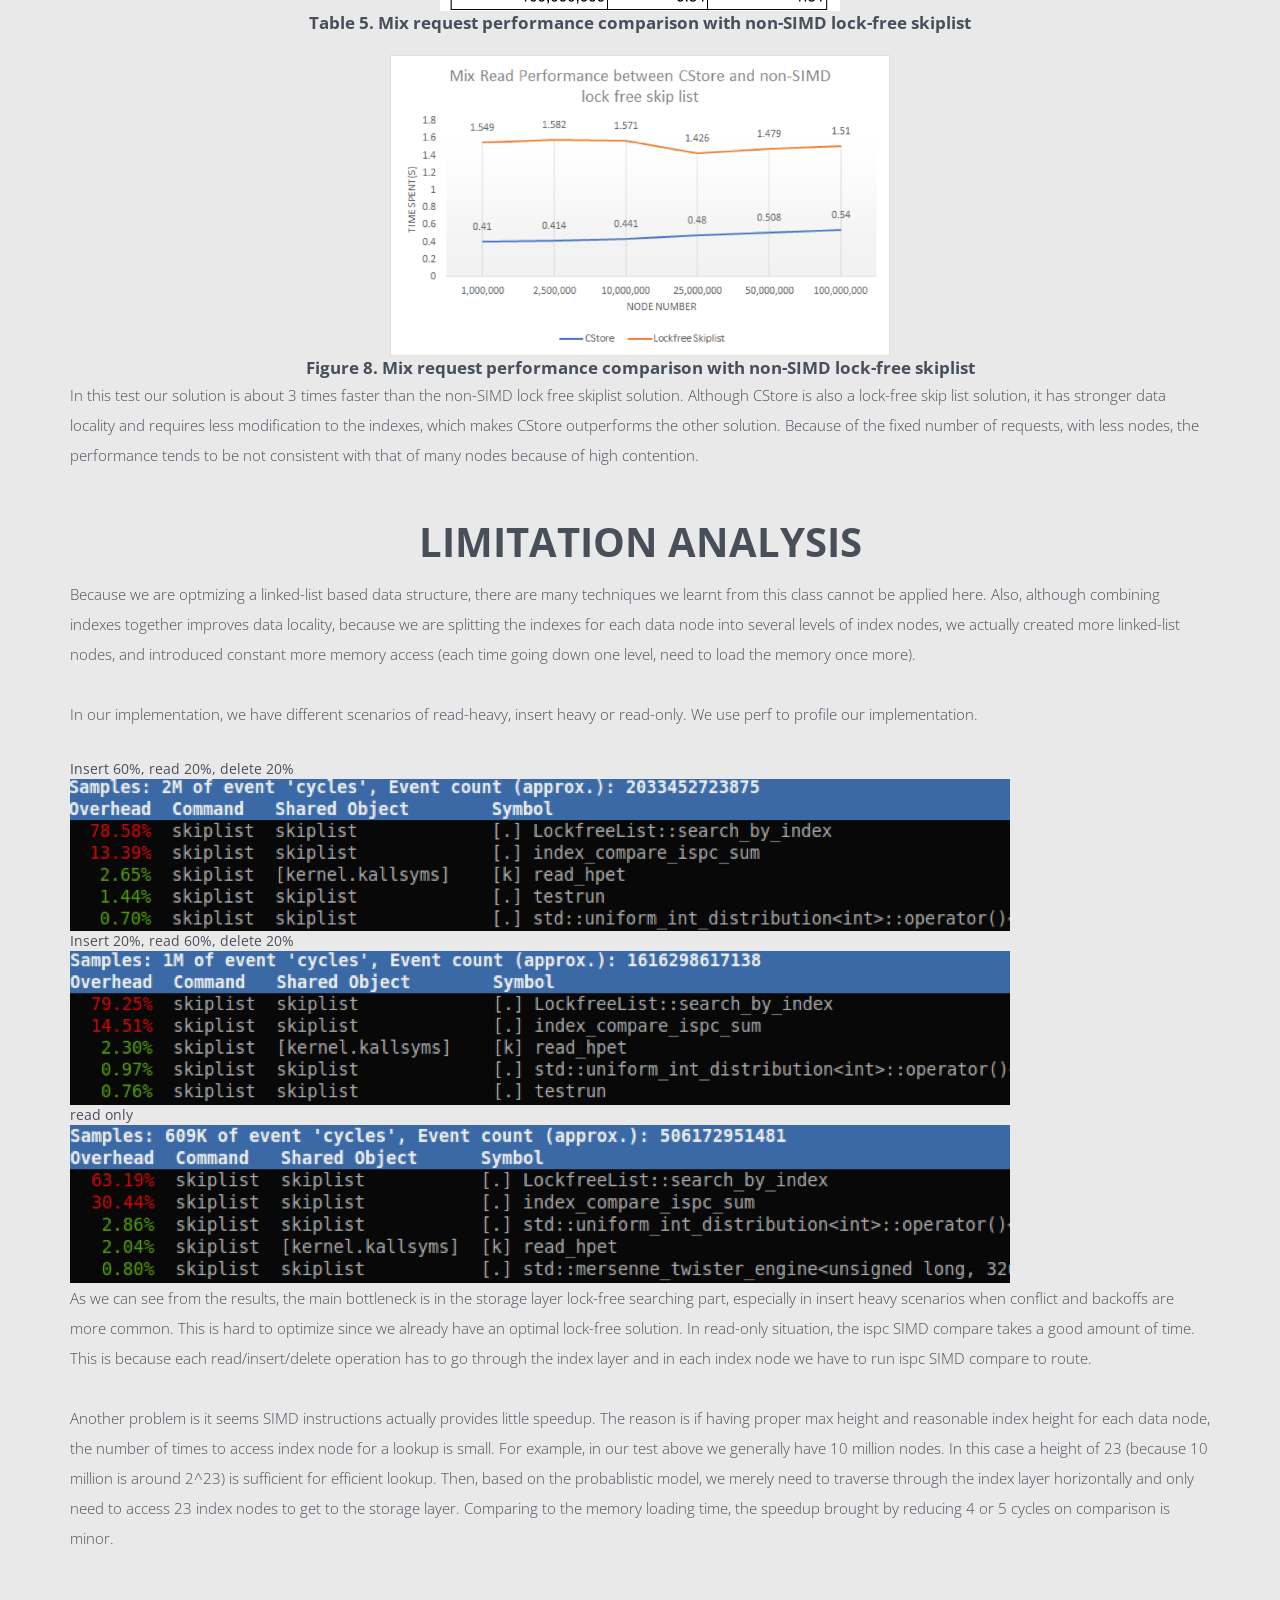
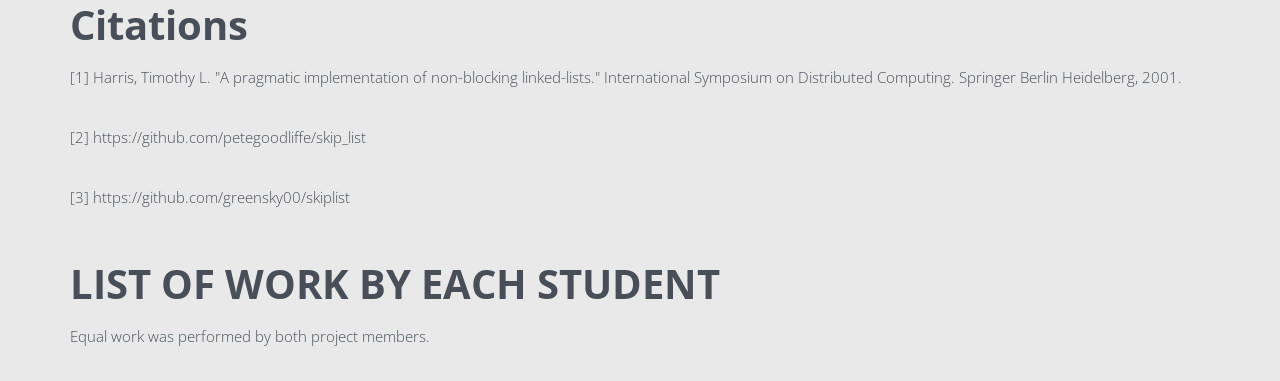
==== commit 5b0b12ca: "Update index.html" ====
--- a/index.html
+++ b/index.html
@@ -44,6 +44,9 @@
         <div class="col-md-12">
             <h1 class="head-main">CStore: A Lock-free SIMD Skip List</h1>
             <h2 class="head-sub-main"></h2>
+            <br>
+            <br>
+            <br>
         </div>
     </div>
 </div>
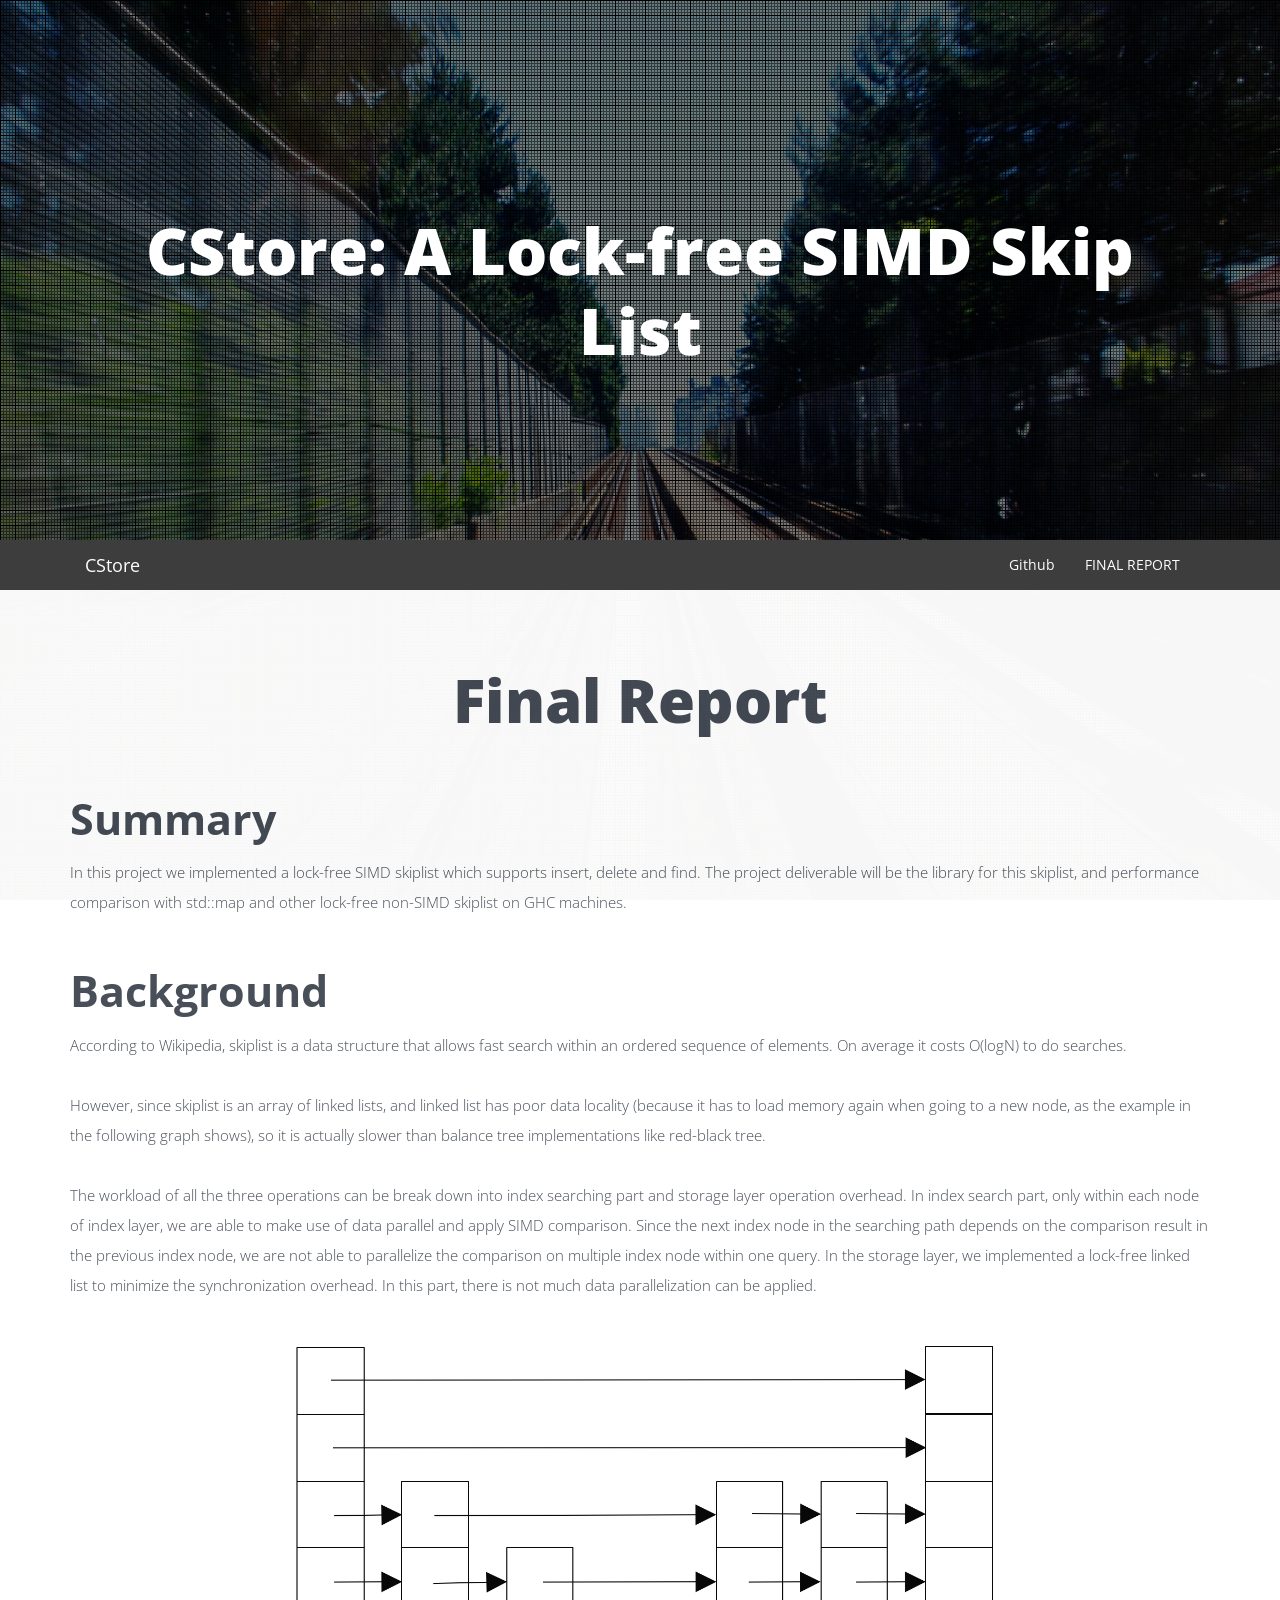
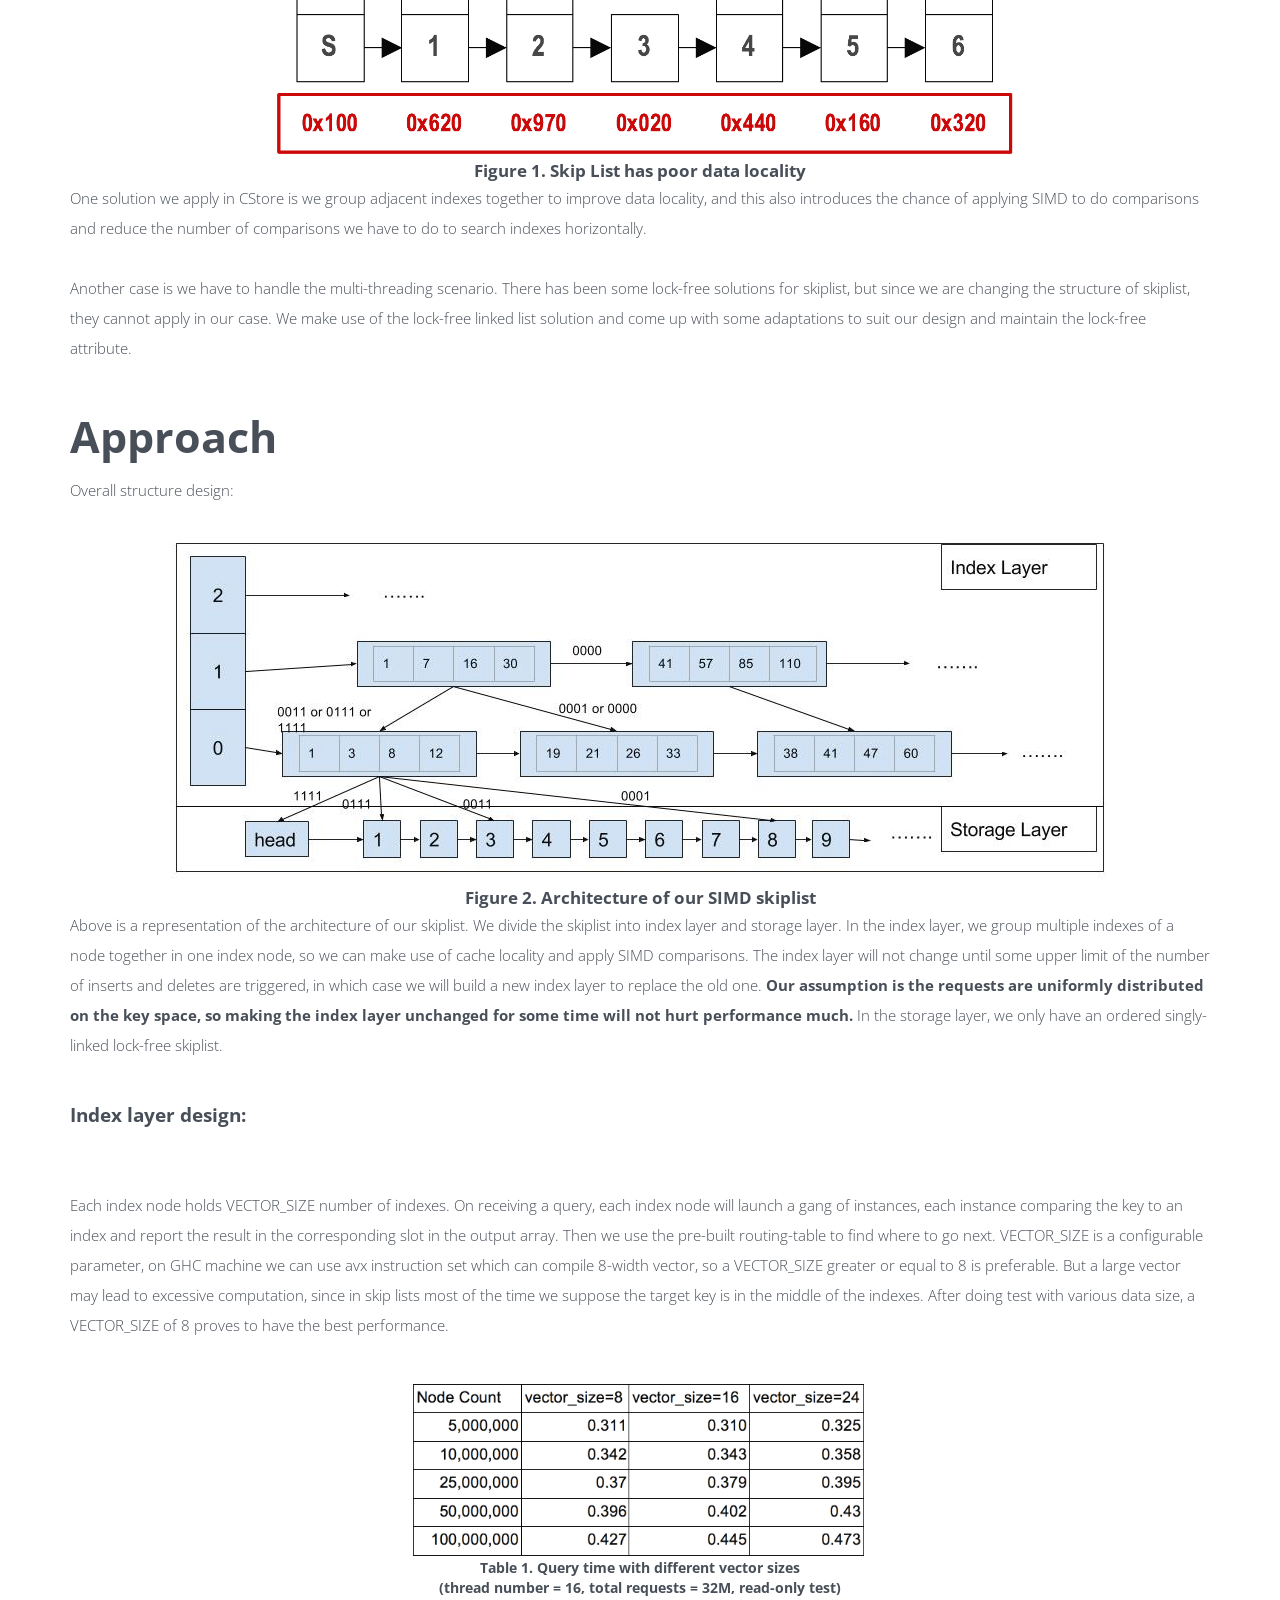
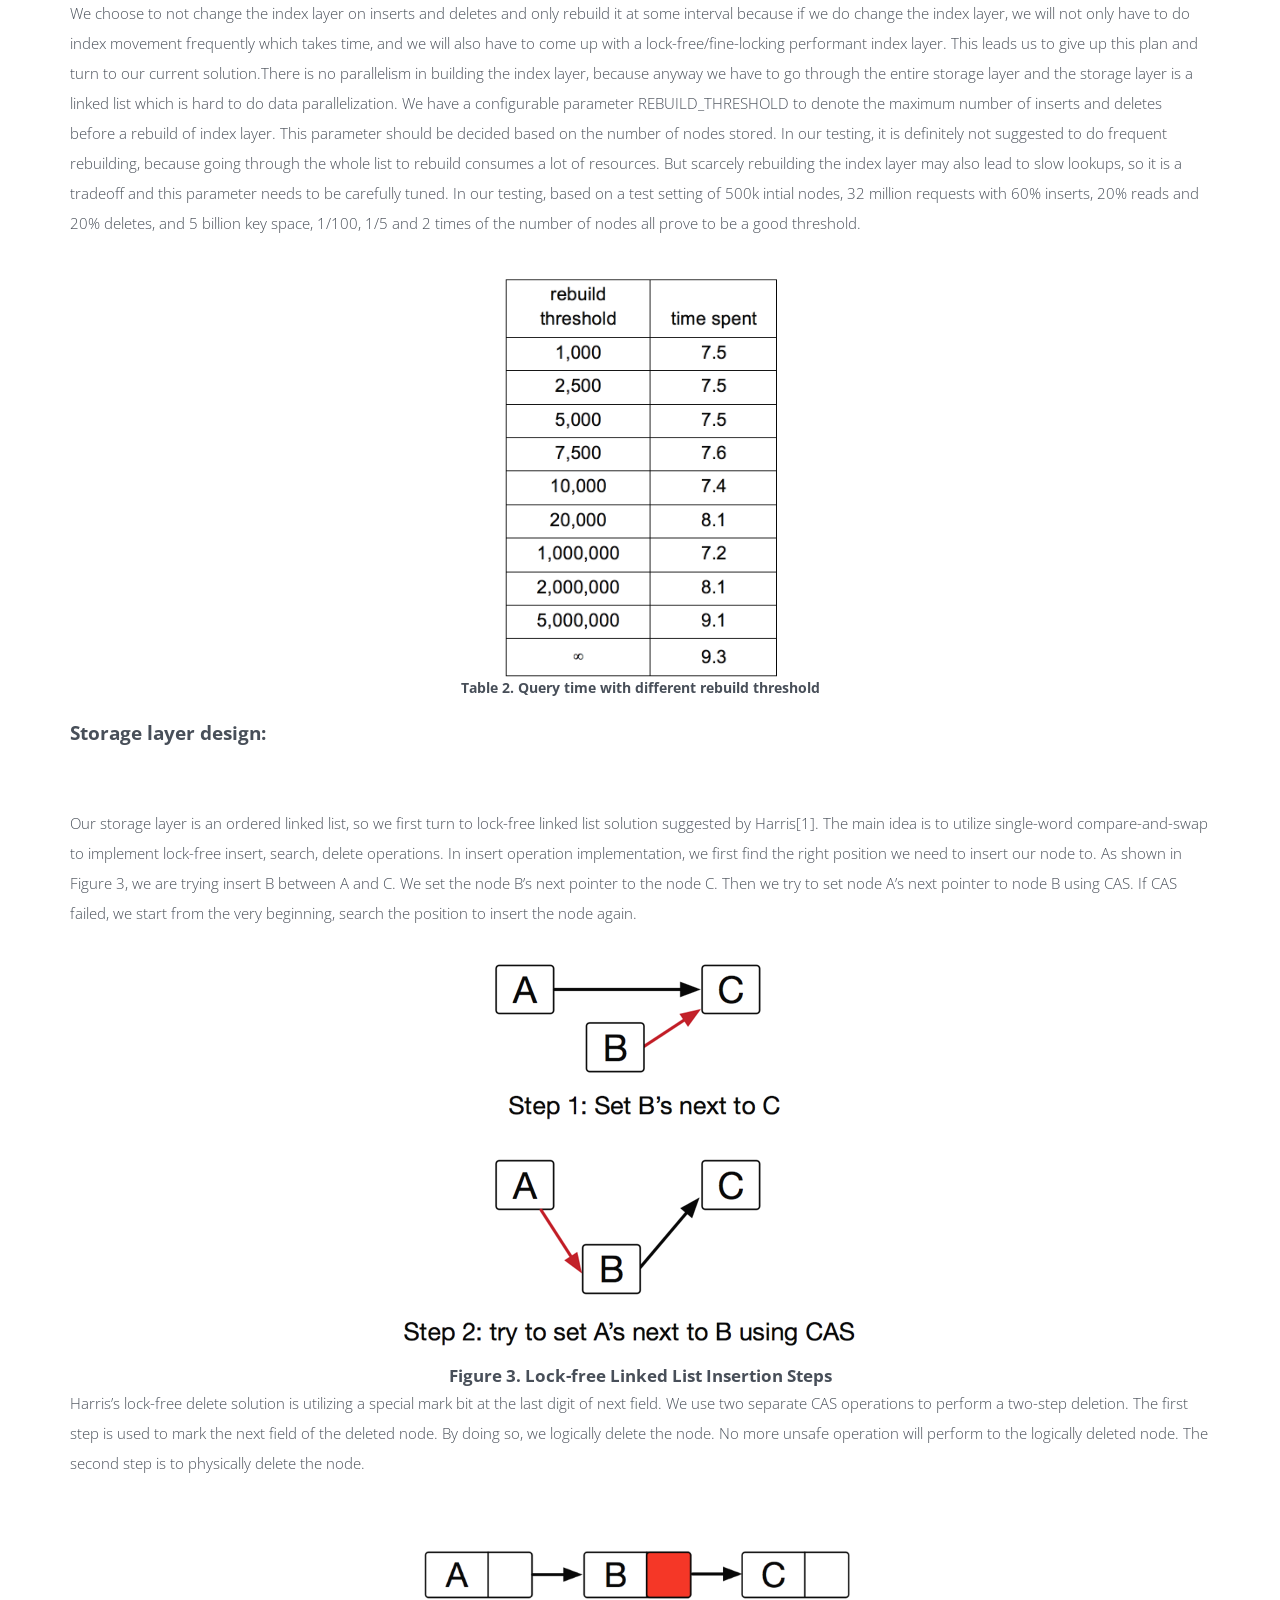
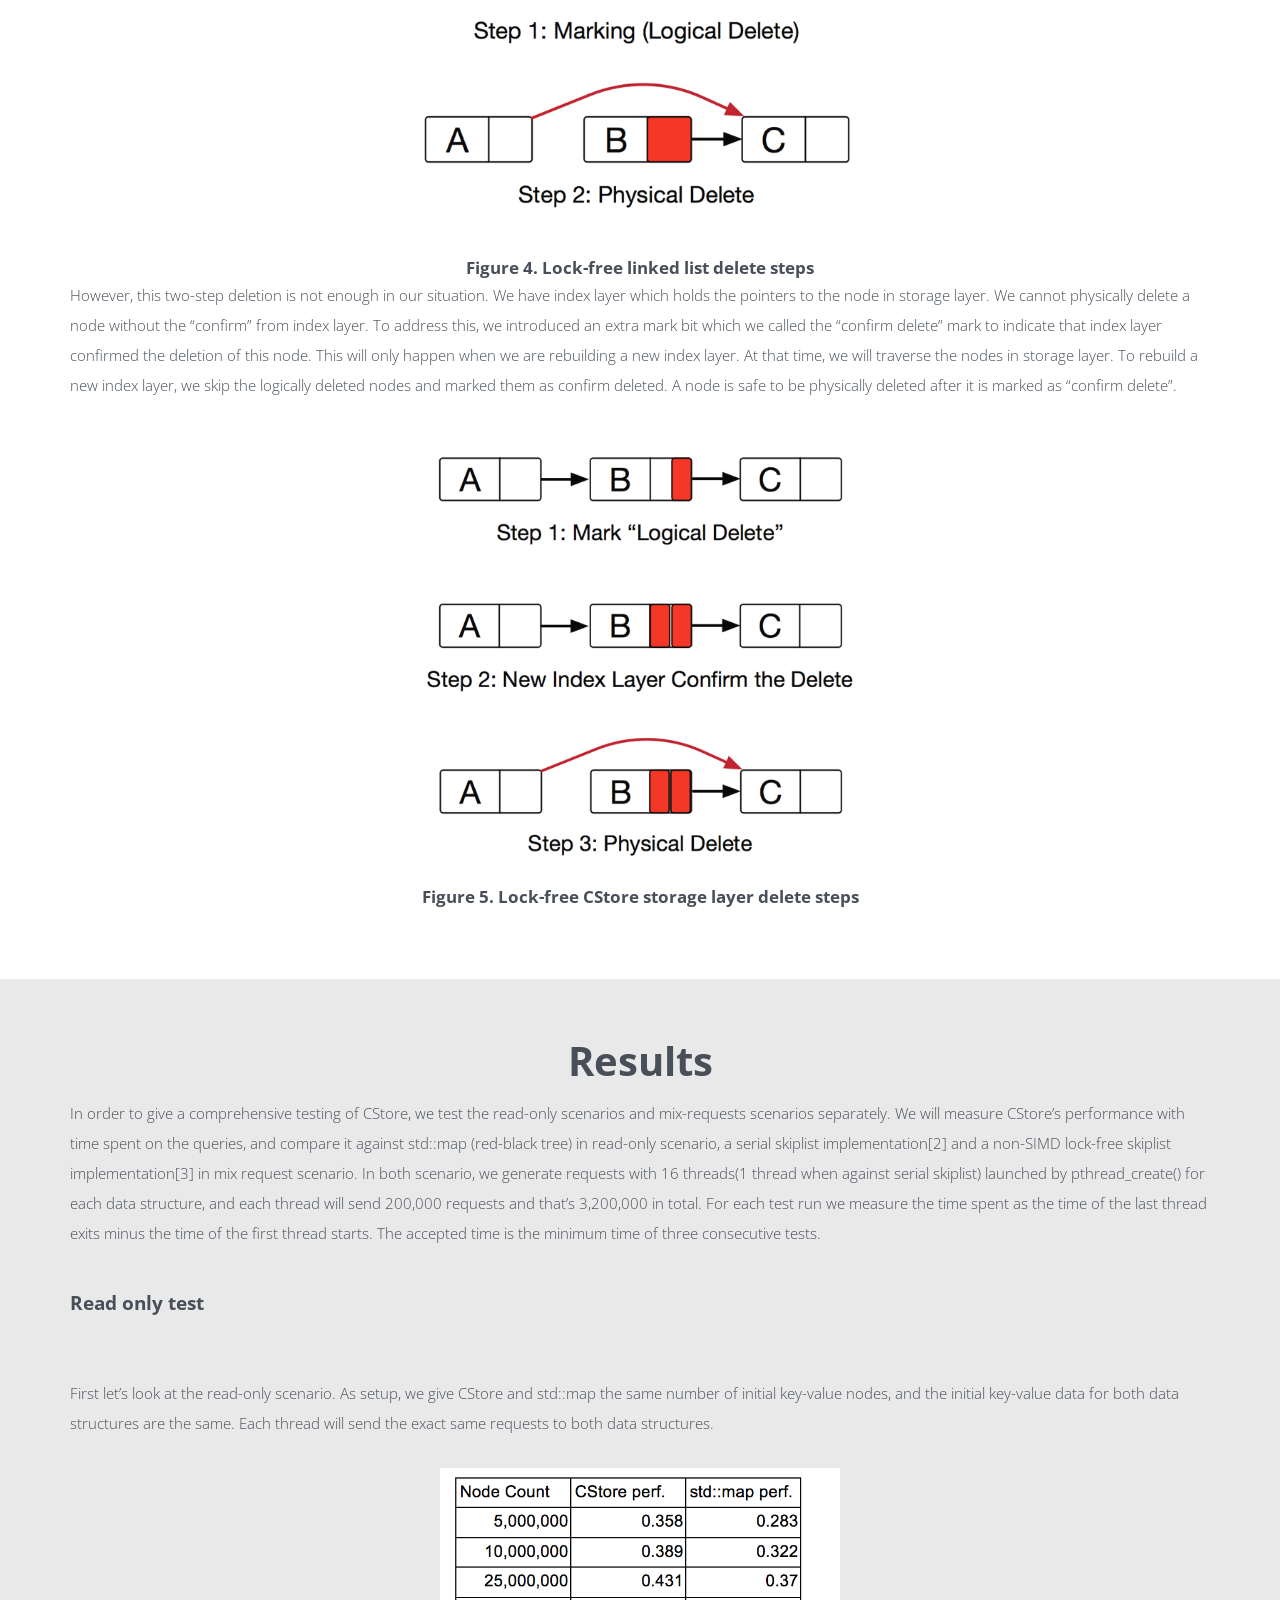
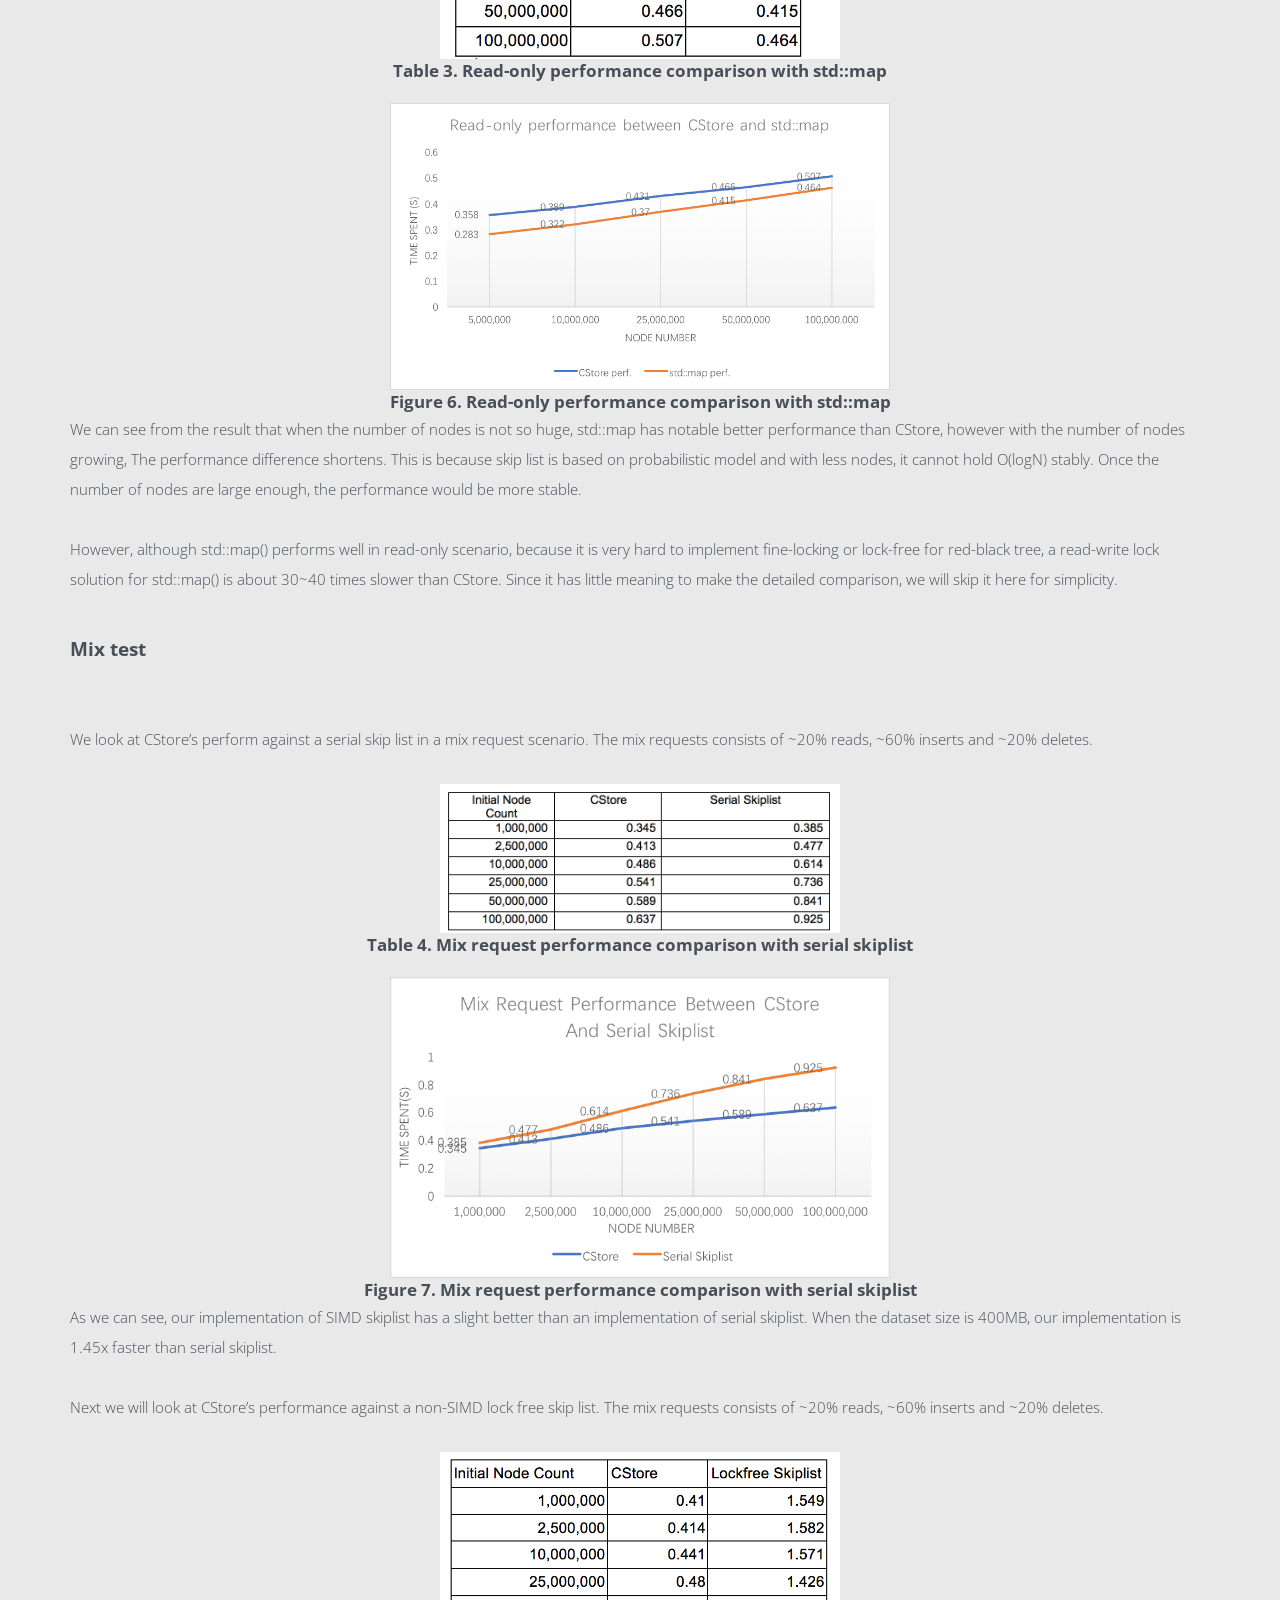
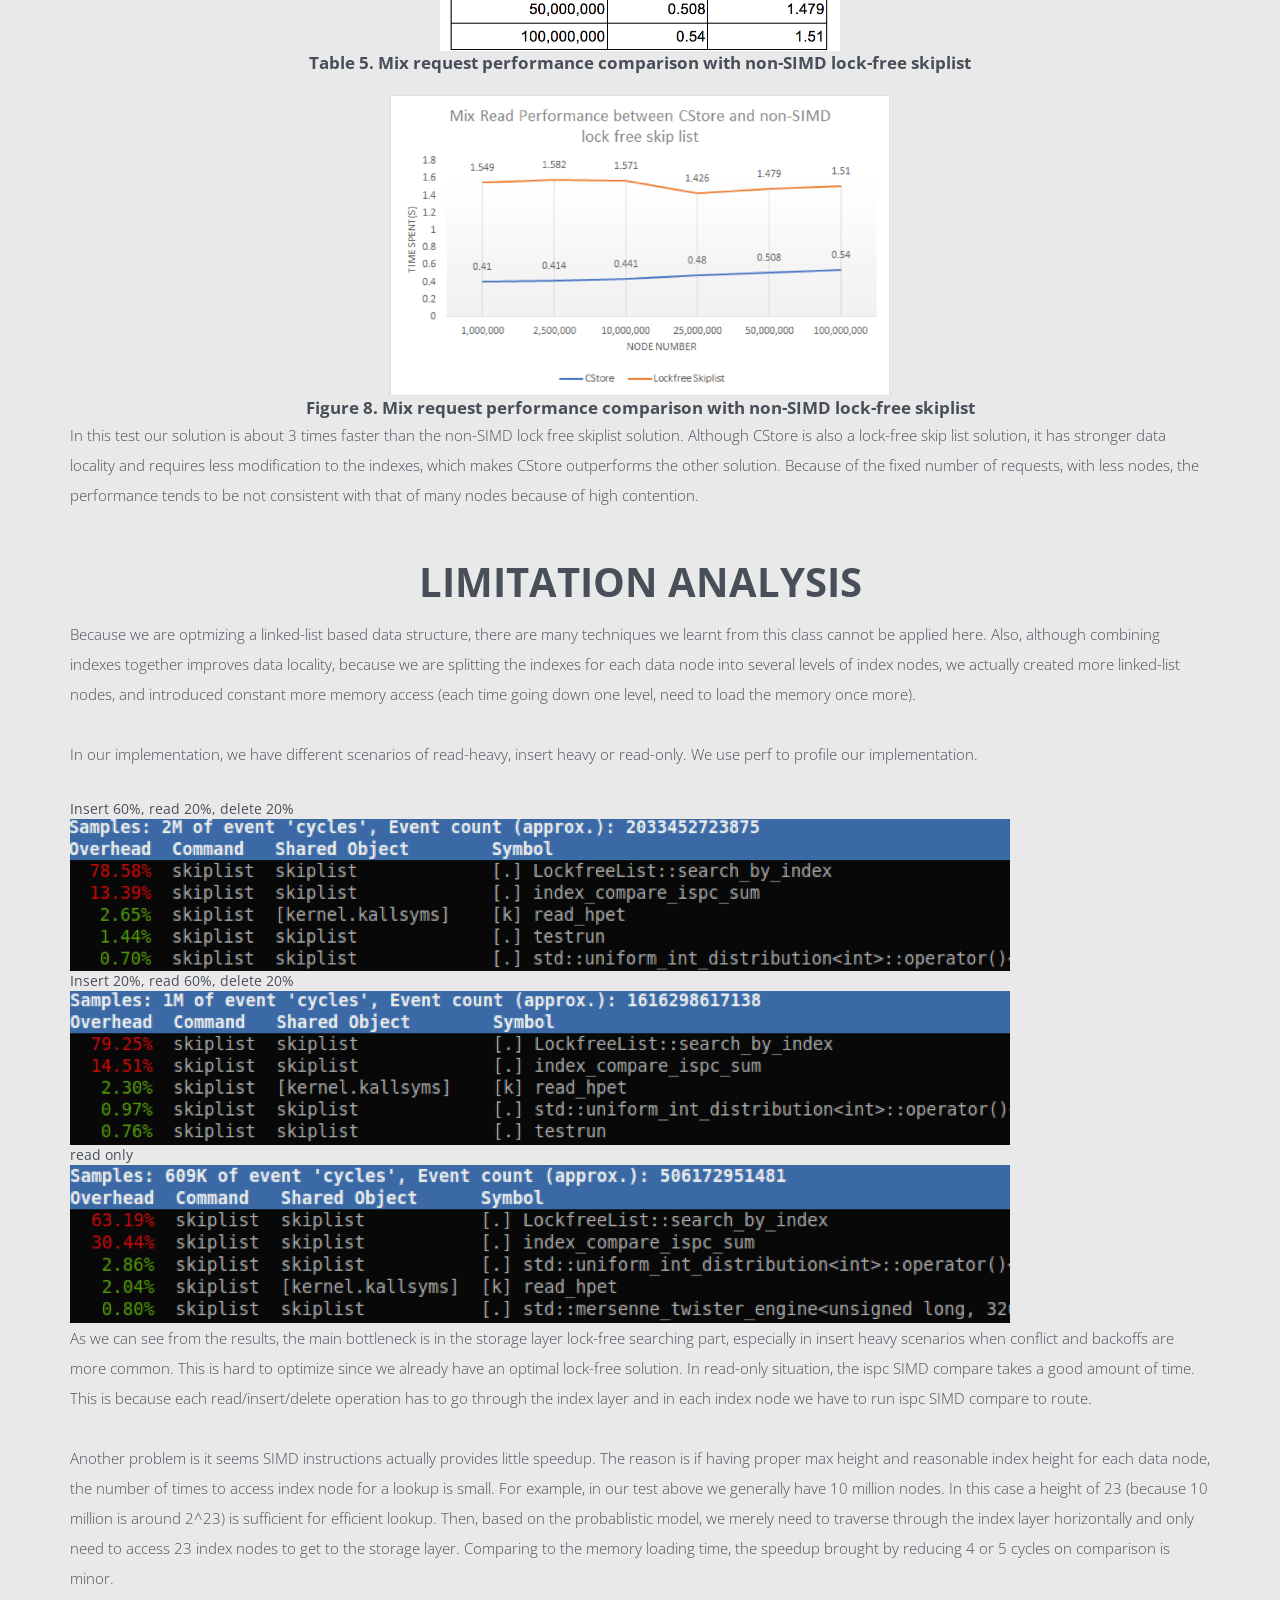
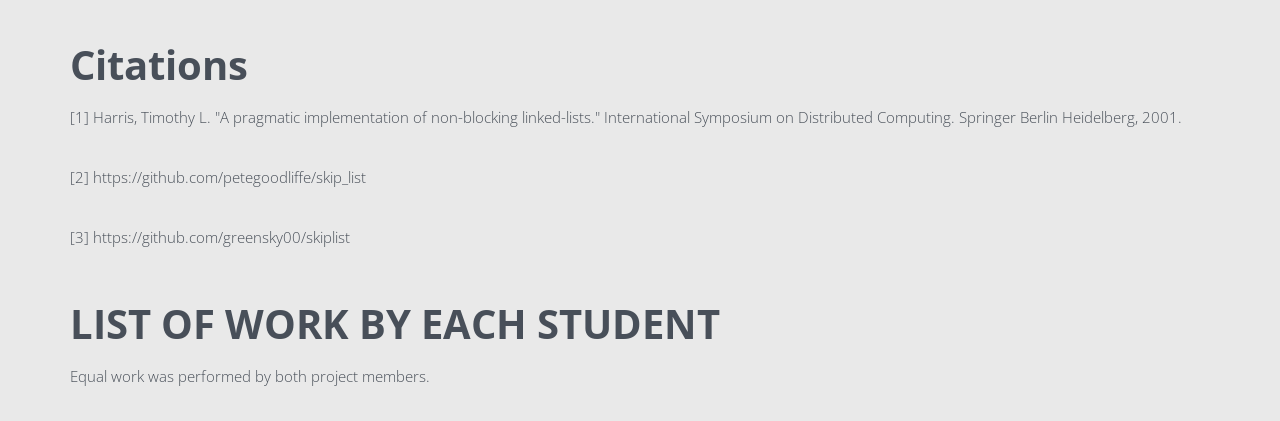
==== commit a36df6e0: "Update index.html" ====
--- a/index.html
+++ b/index.html
@@ -44,6 +44,8 @@
         <div class="col-md-12">
             <h1 class="head-main">CStore: A Lock-free SIMD Skip List</h1>
             <h2 class="head-sub-main"></h2>
+            <br>
+            <br>
             <br>
             <br>
             <br>
